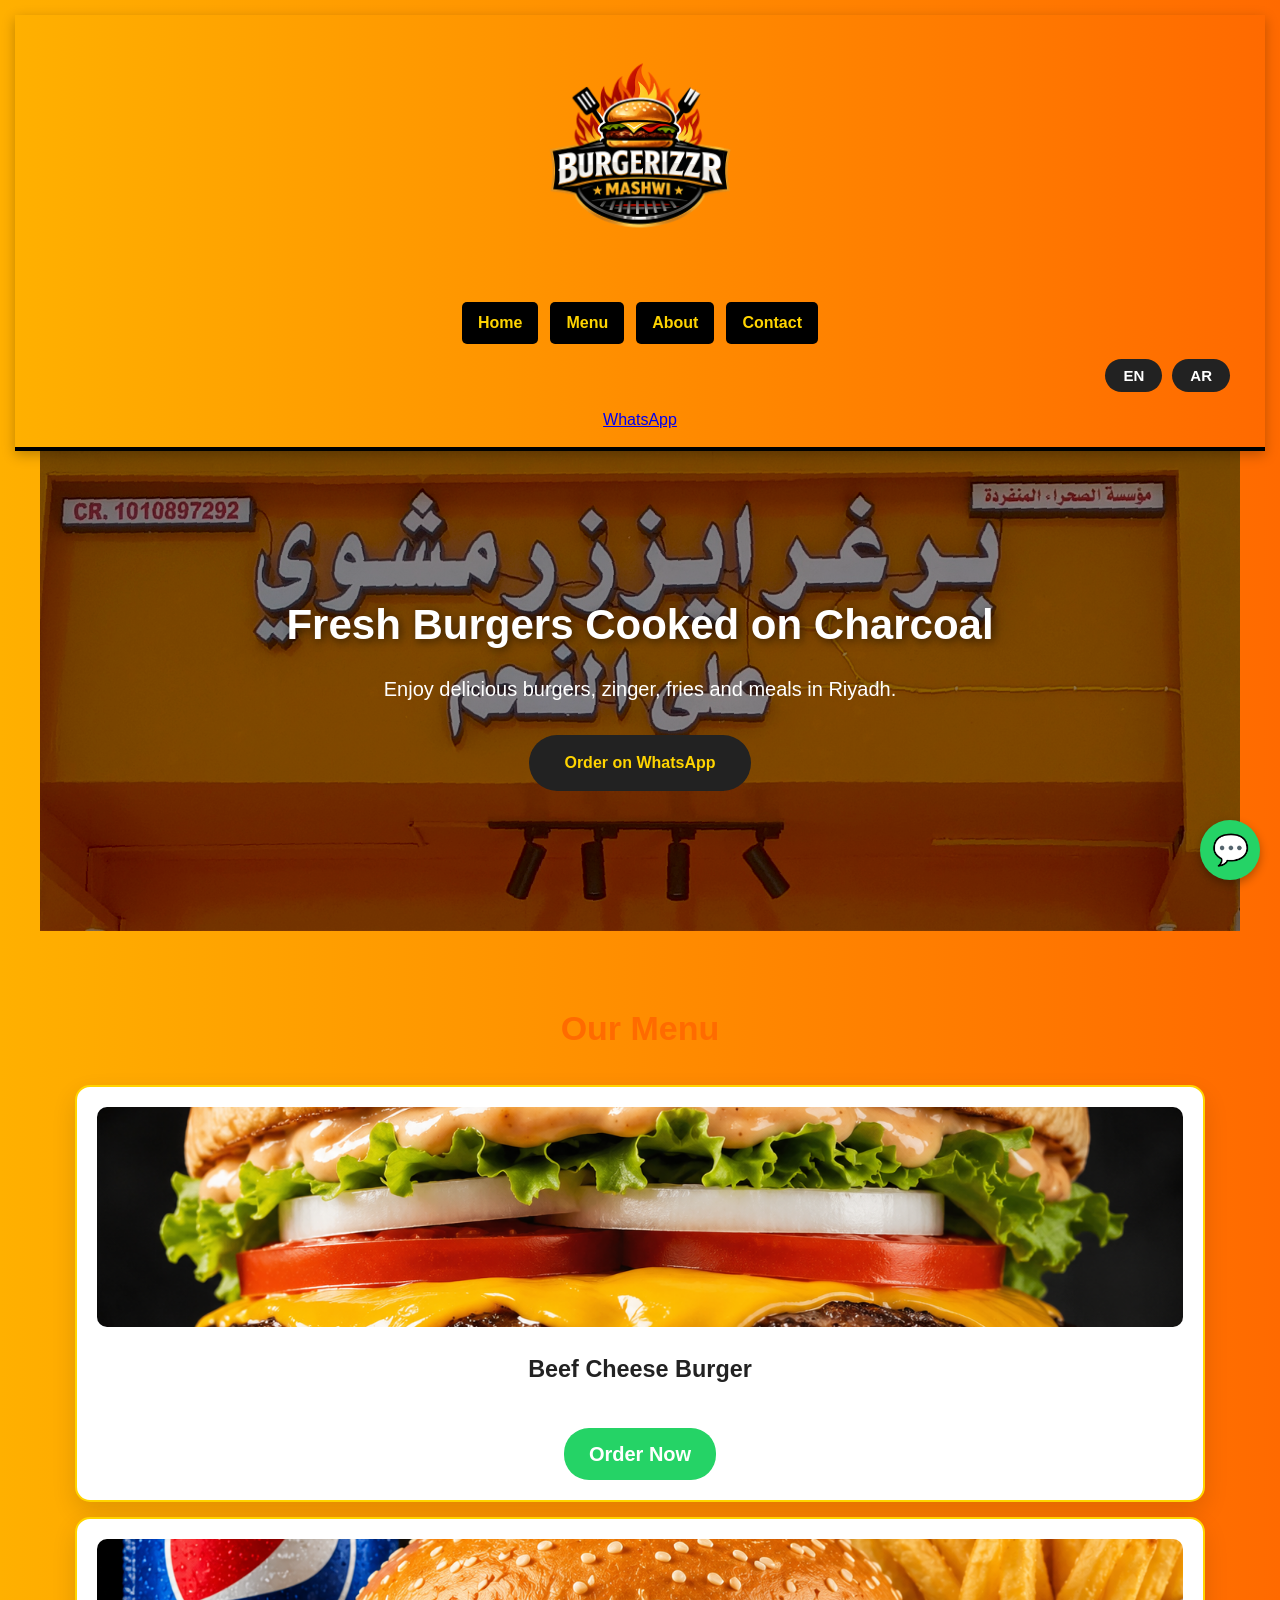
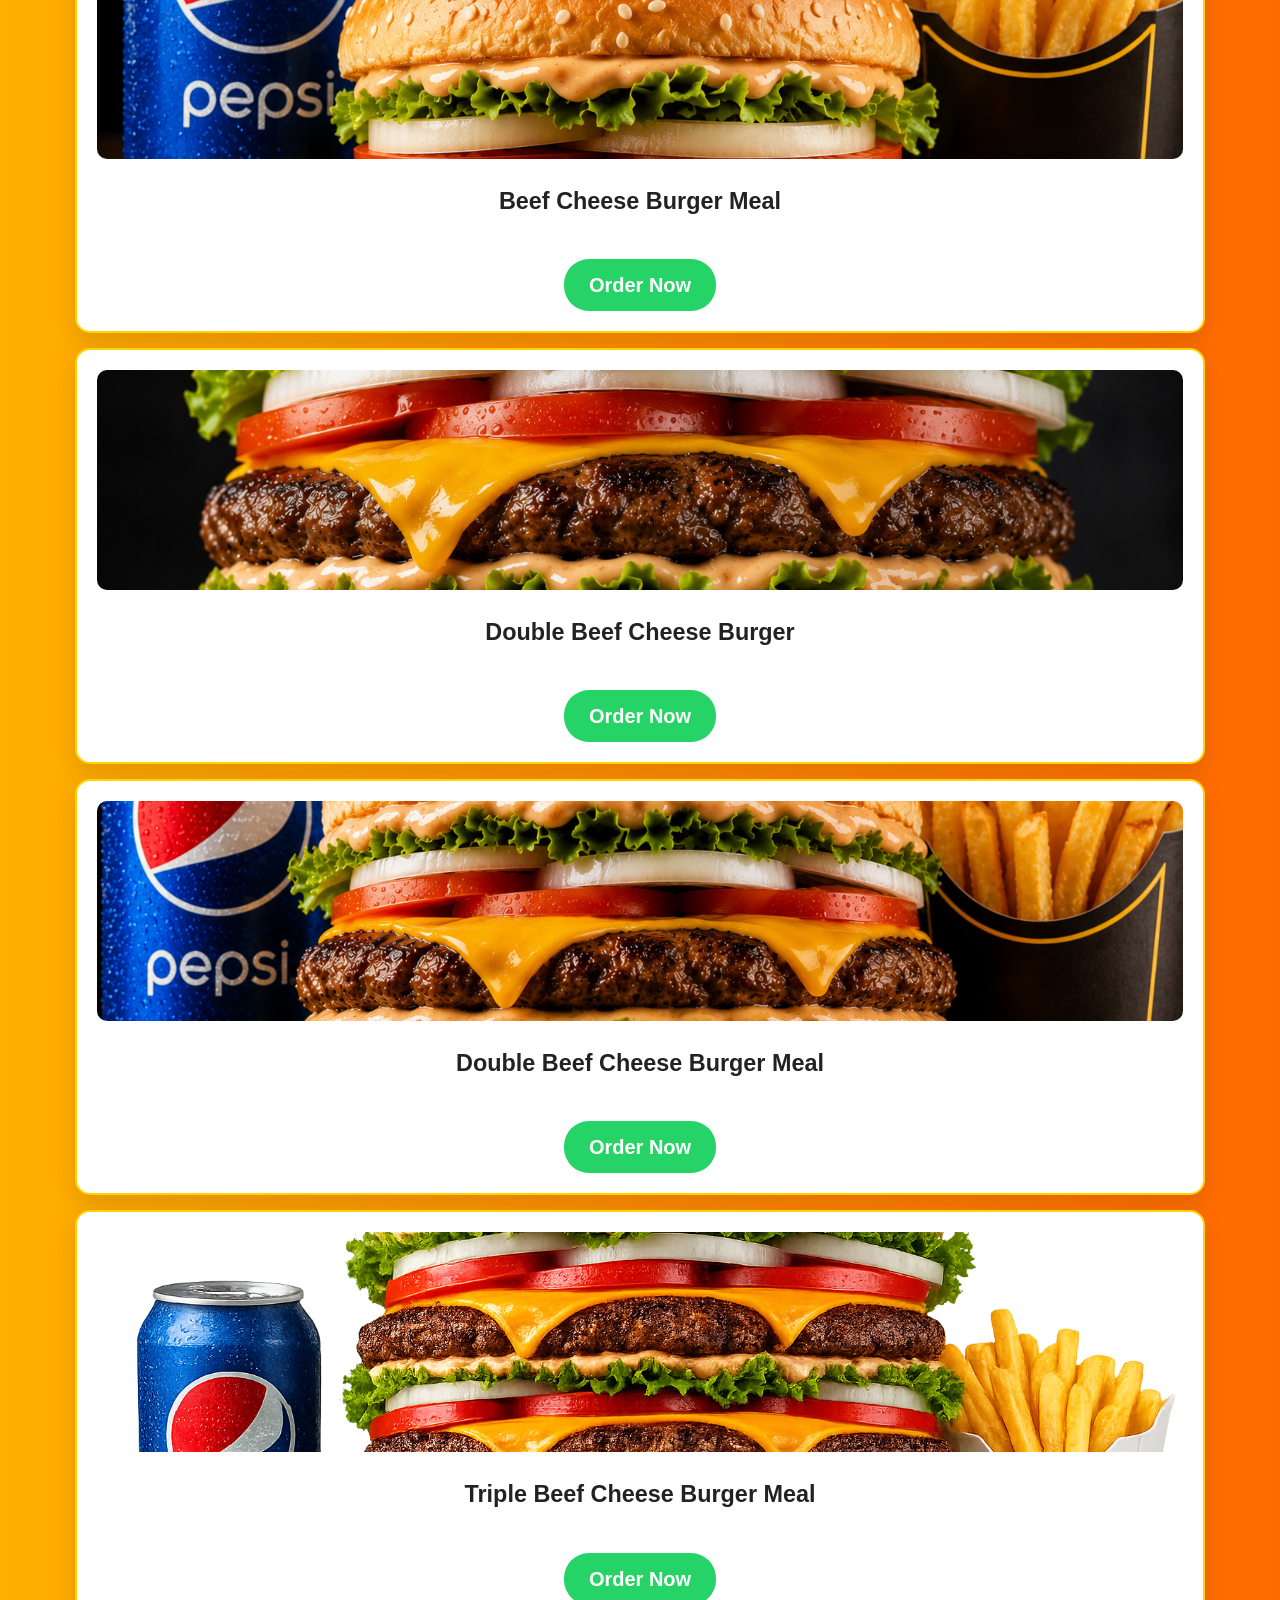
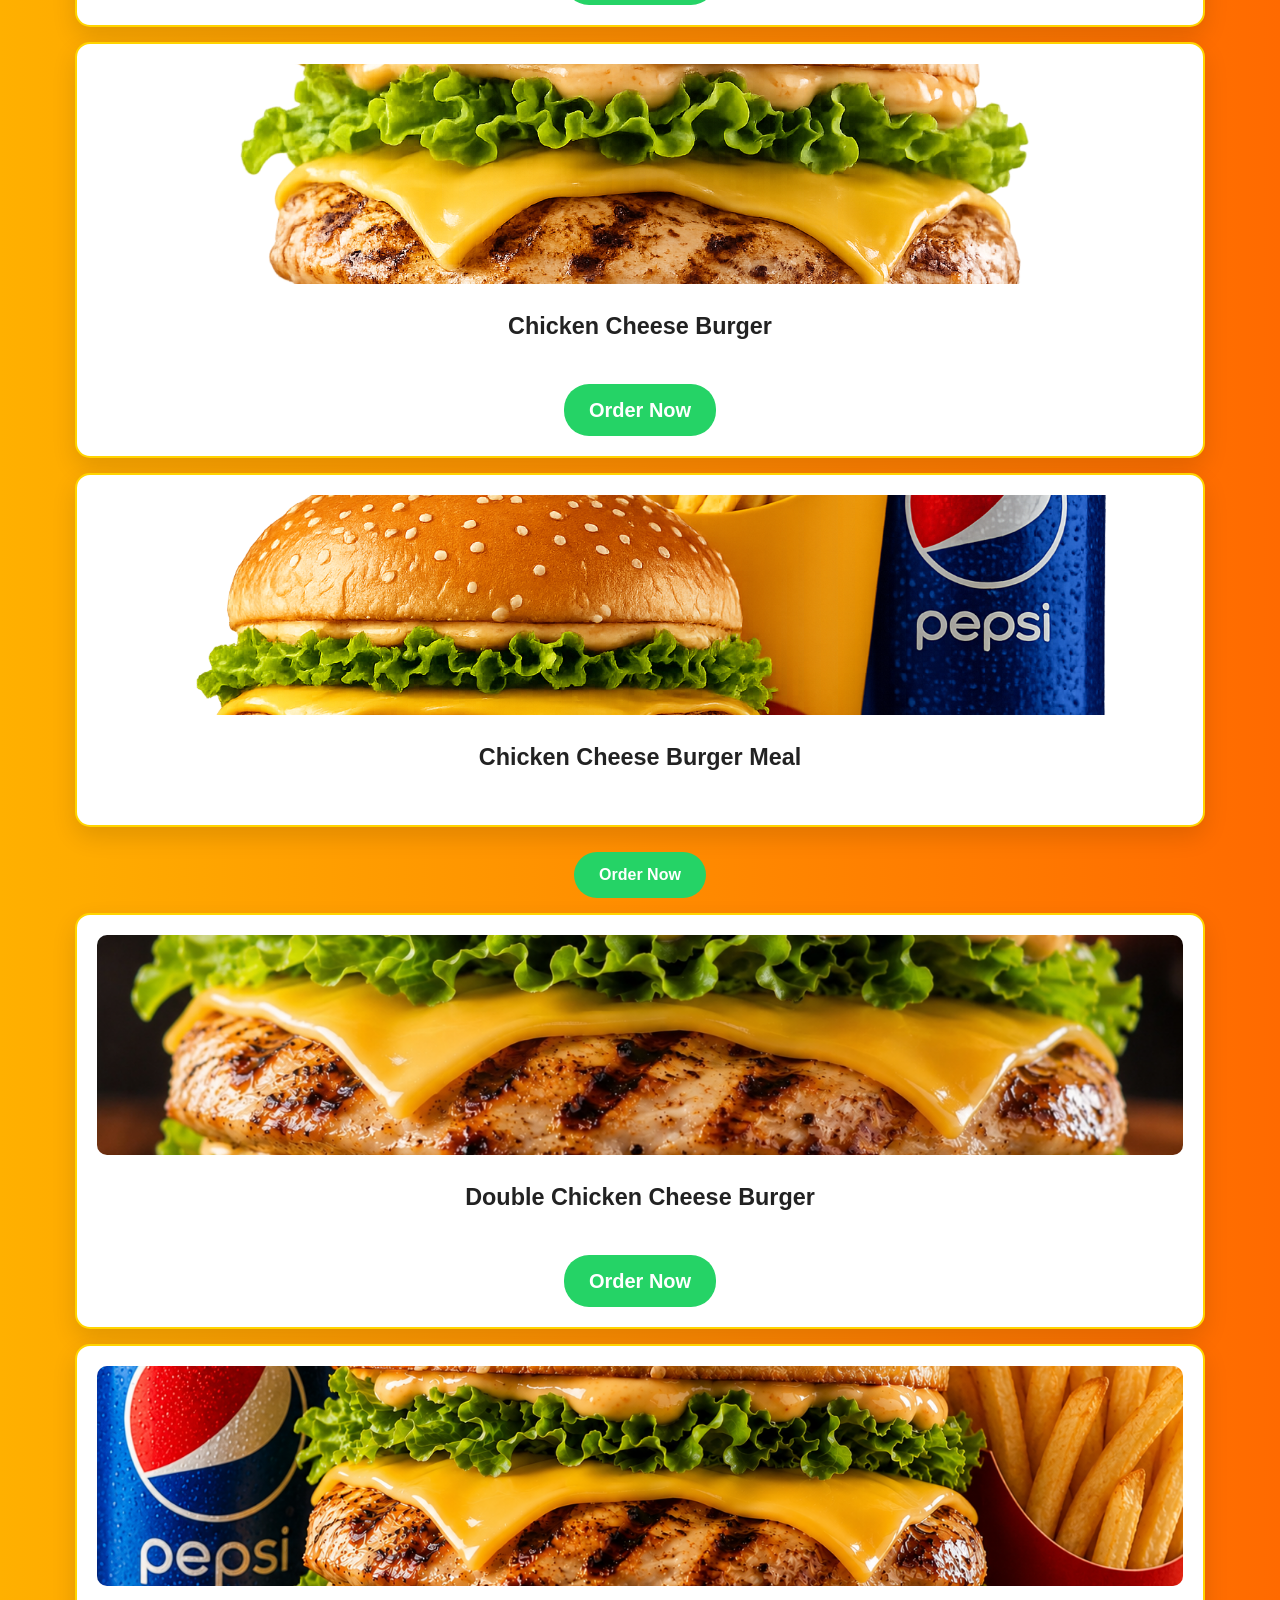
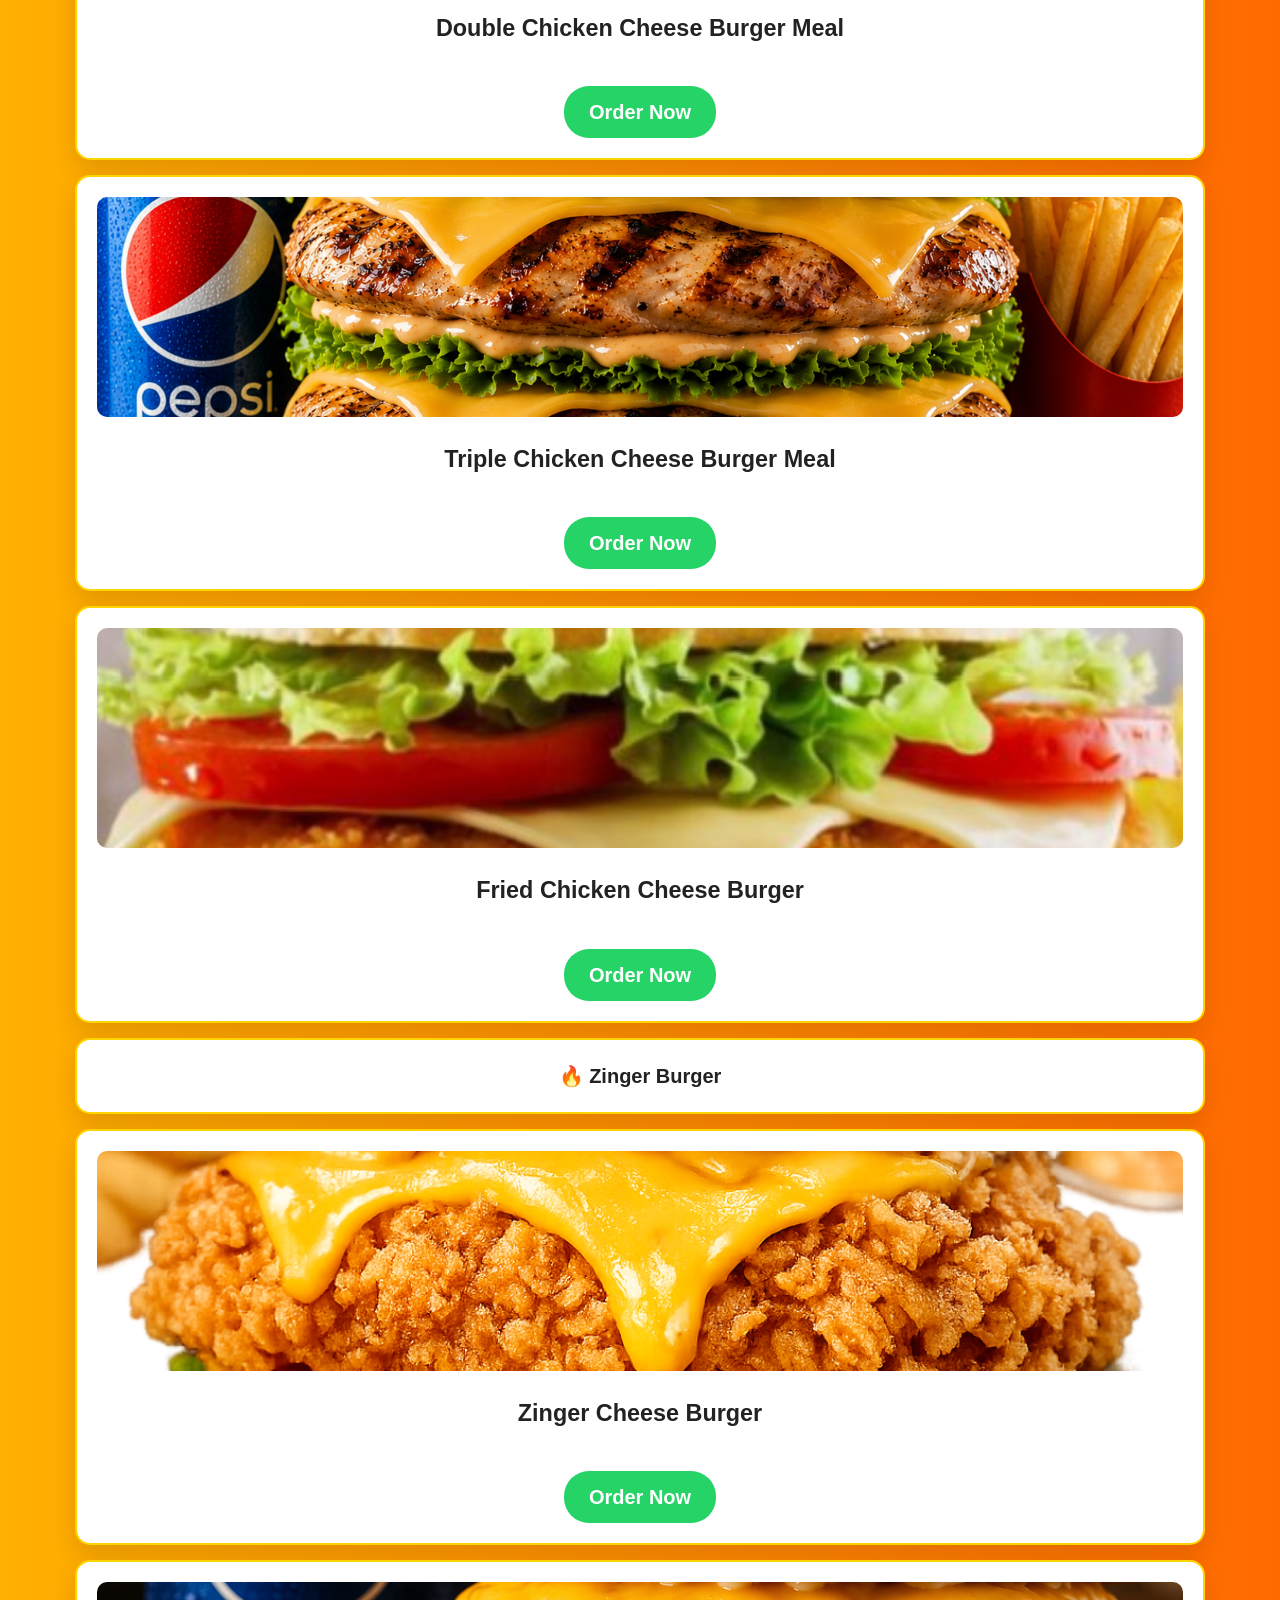
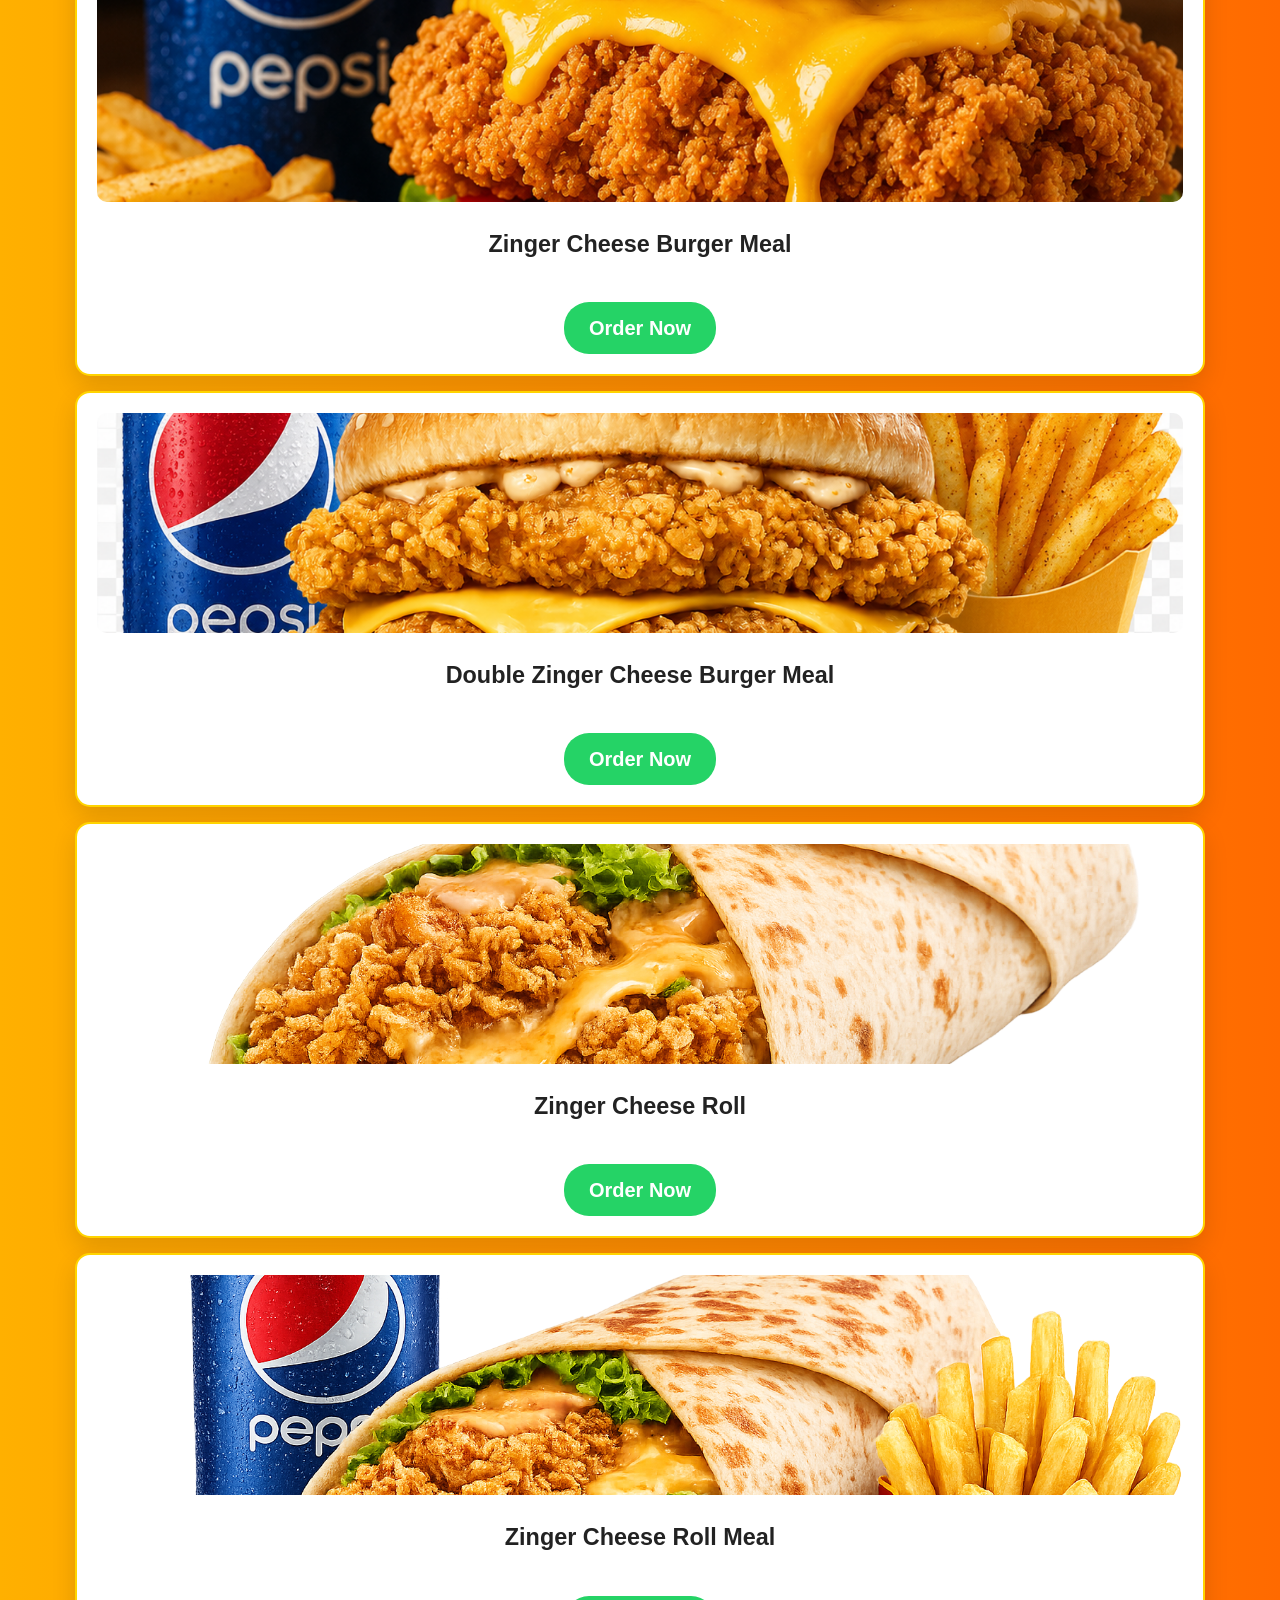
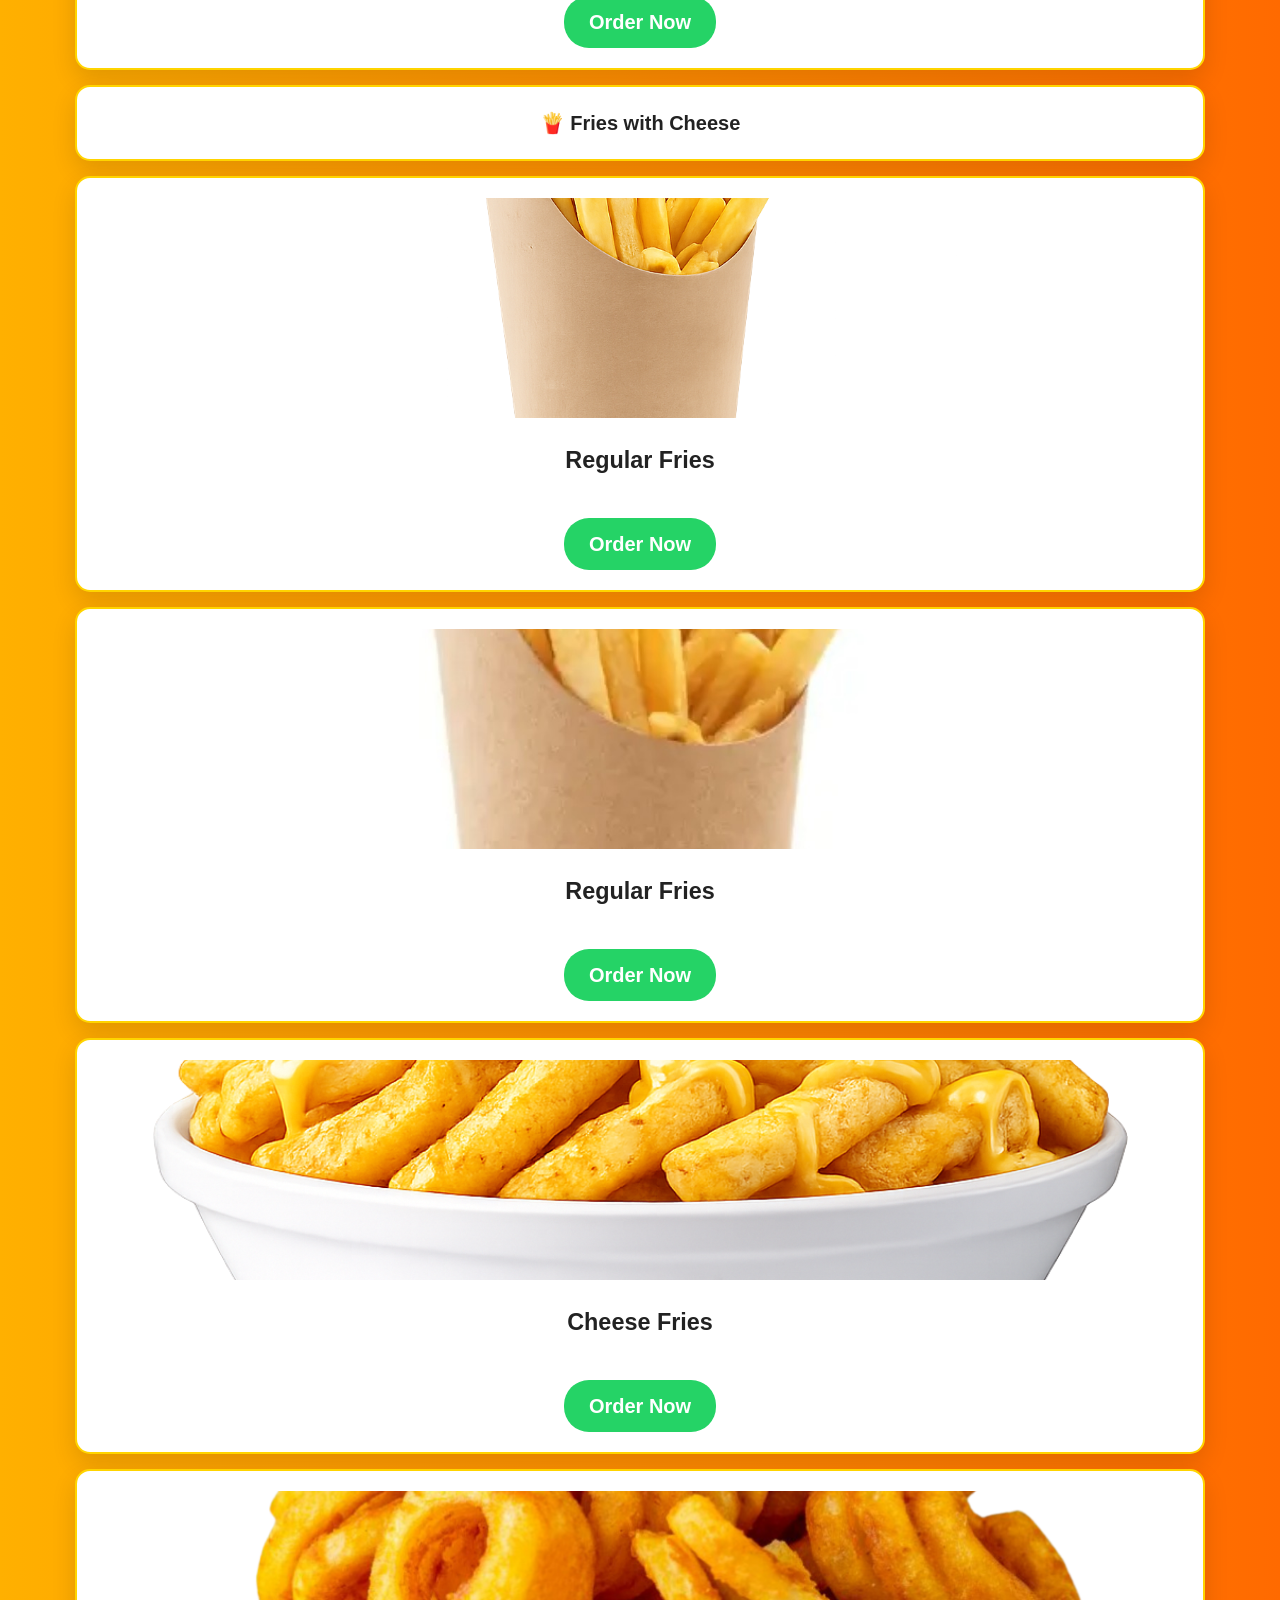
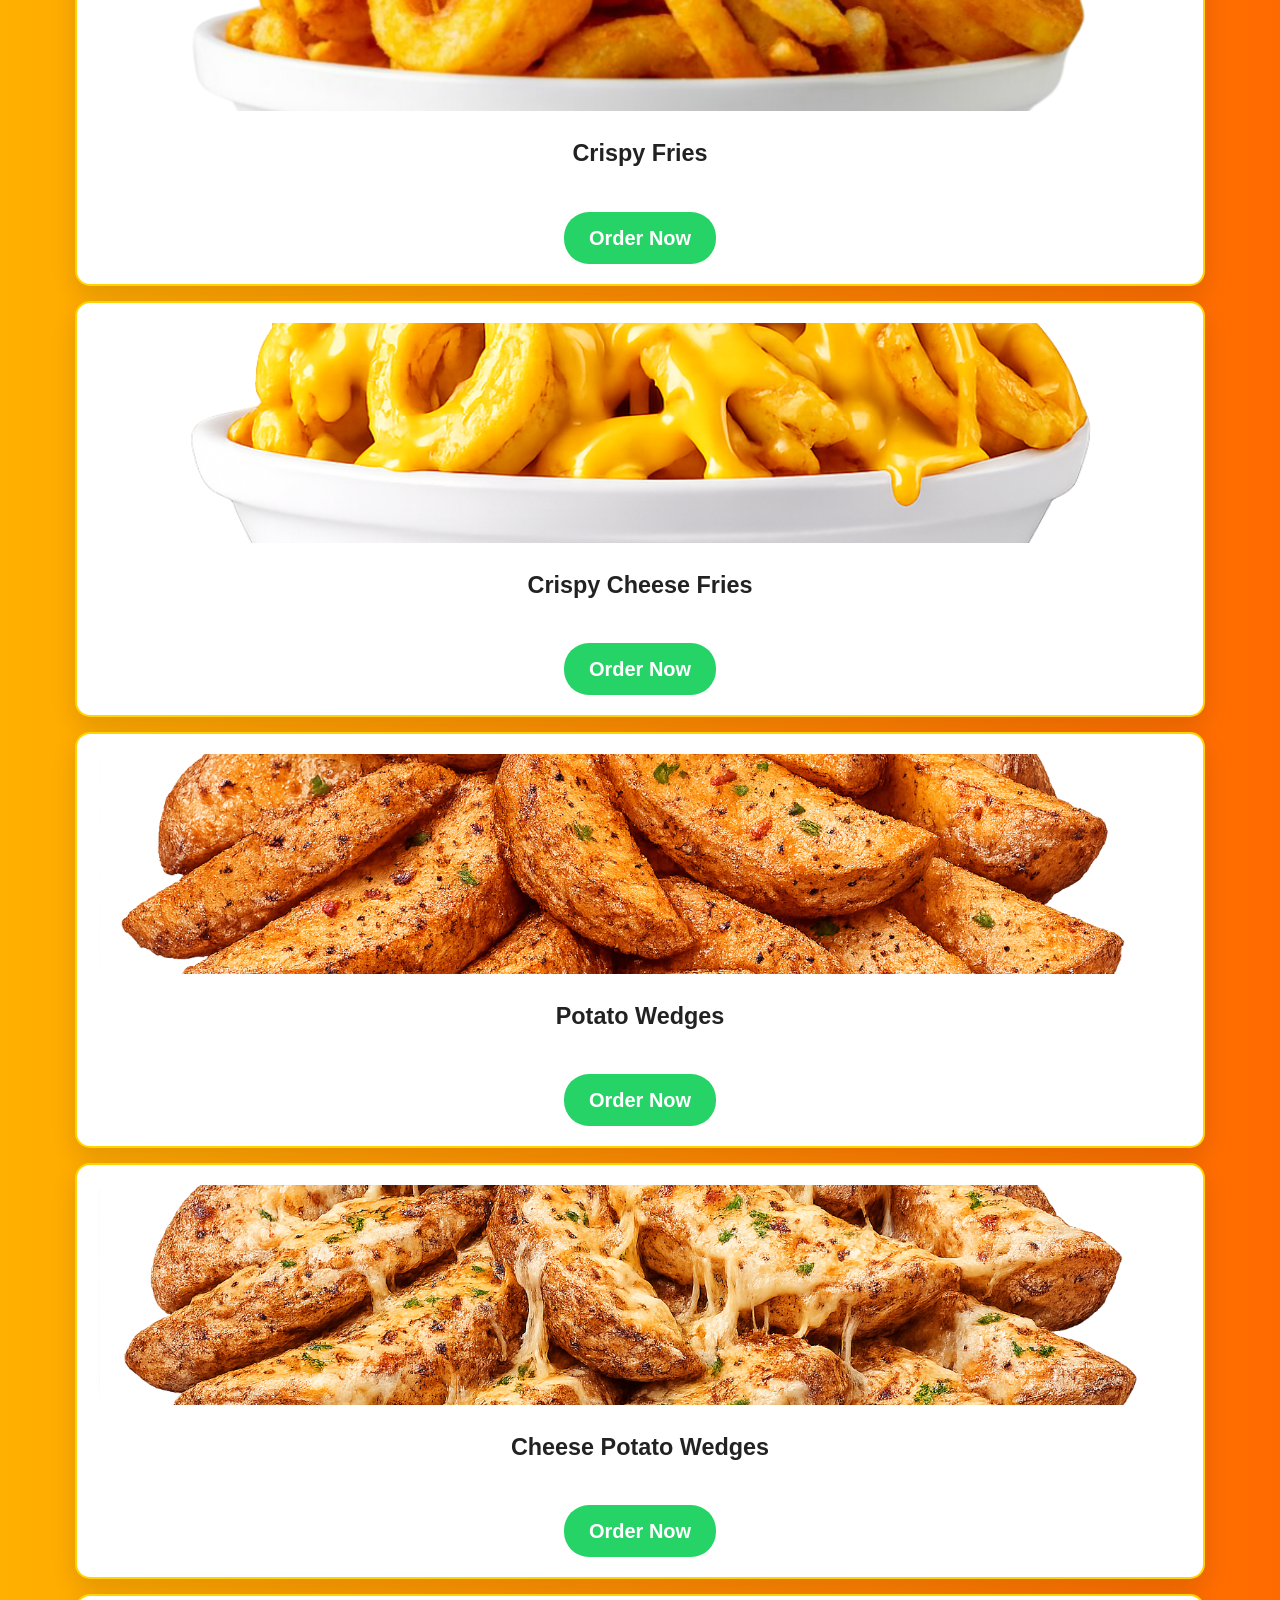
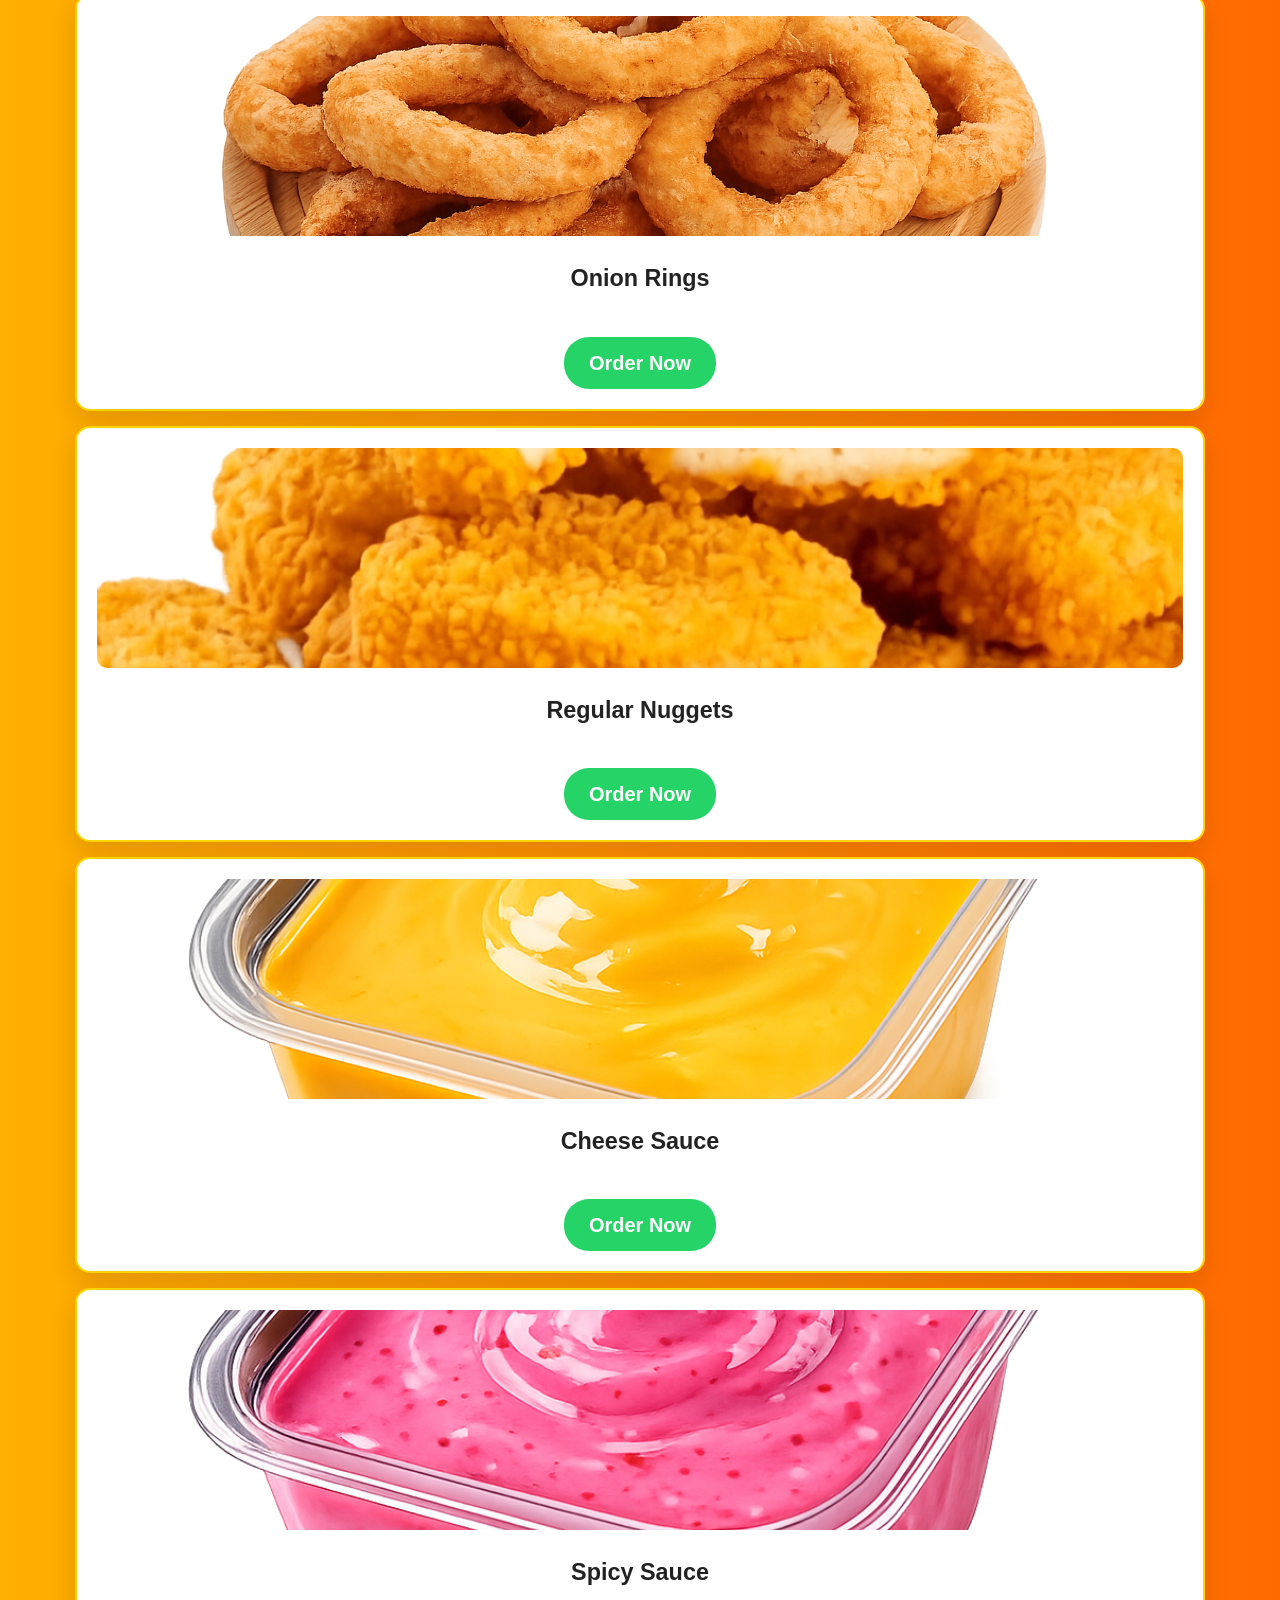
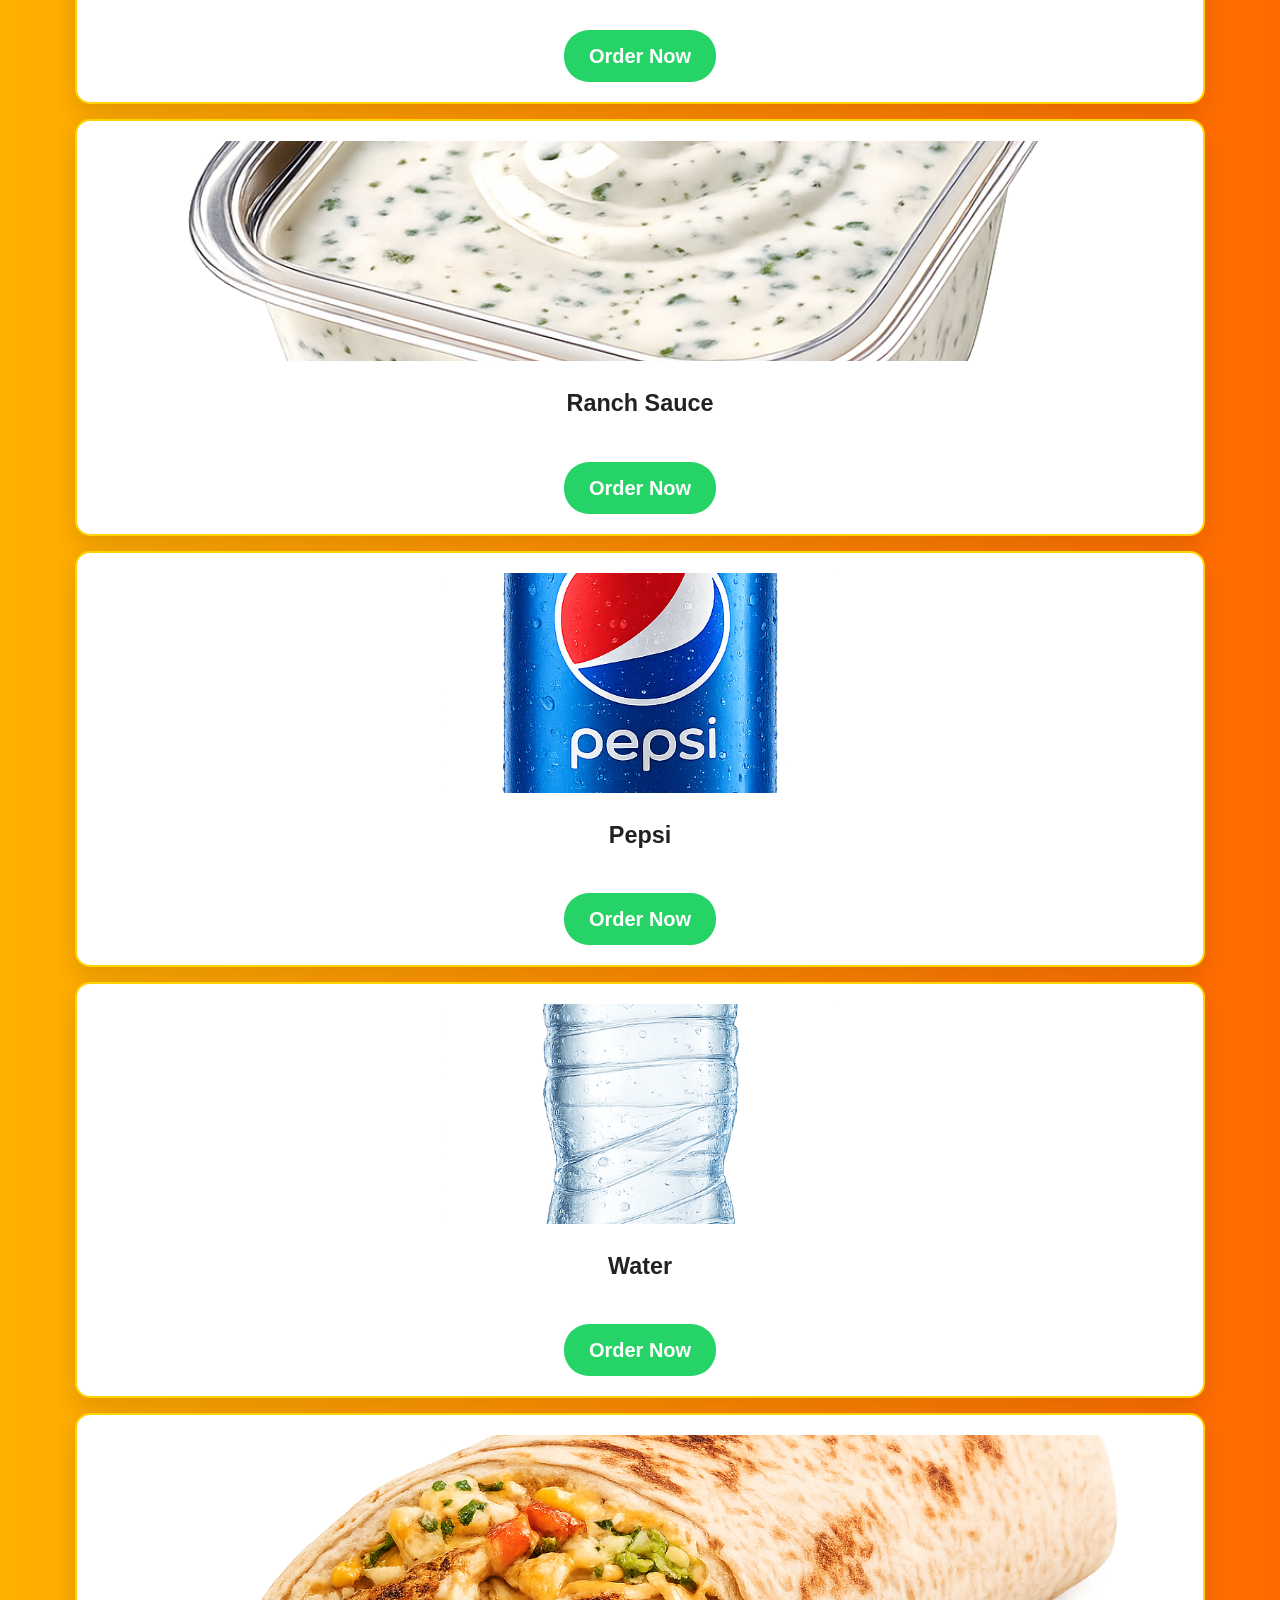
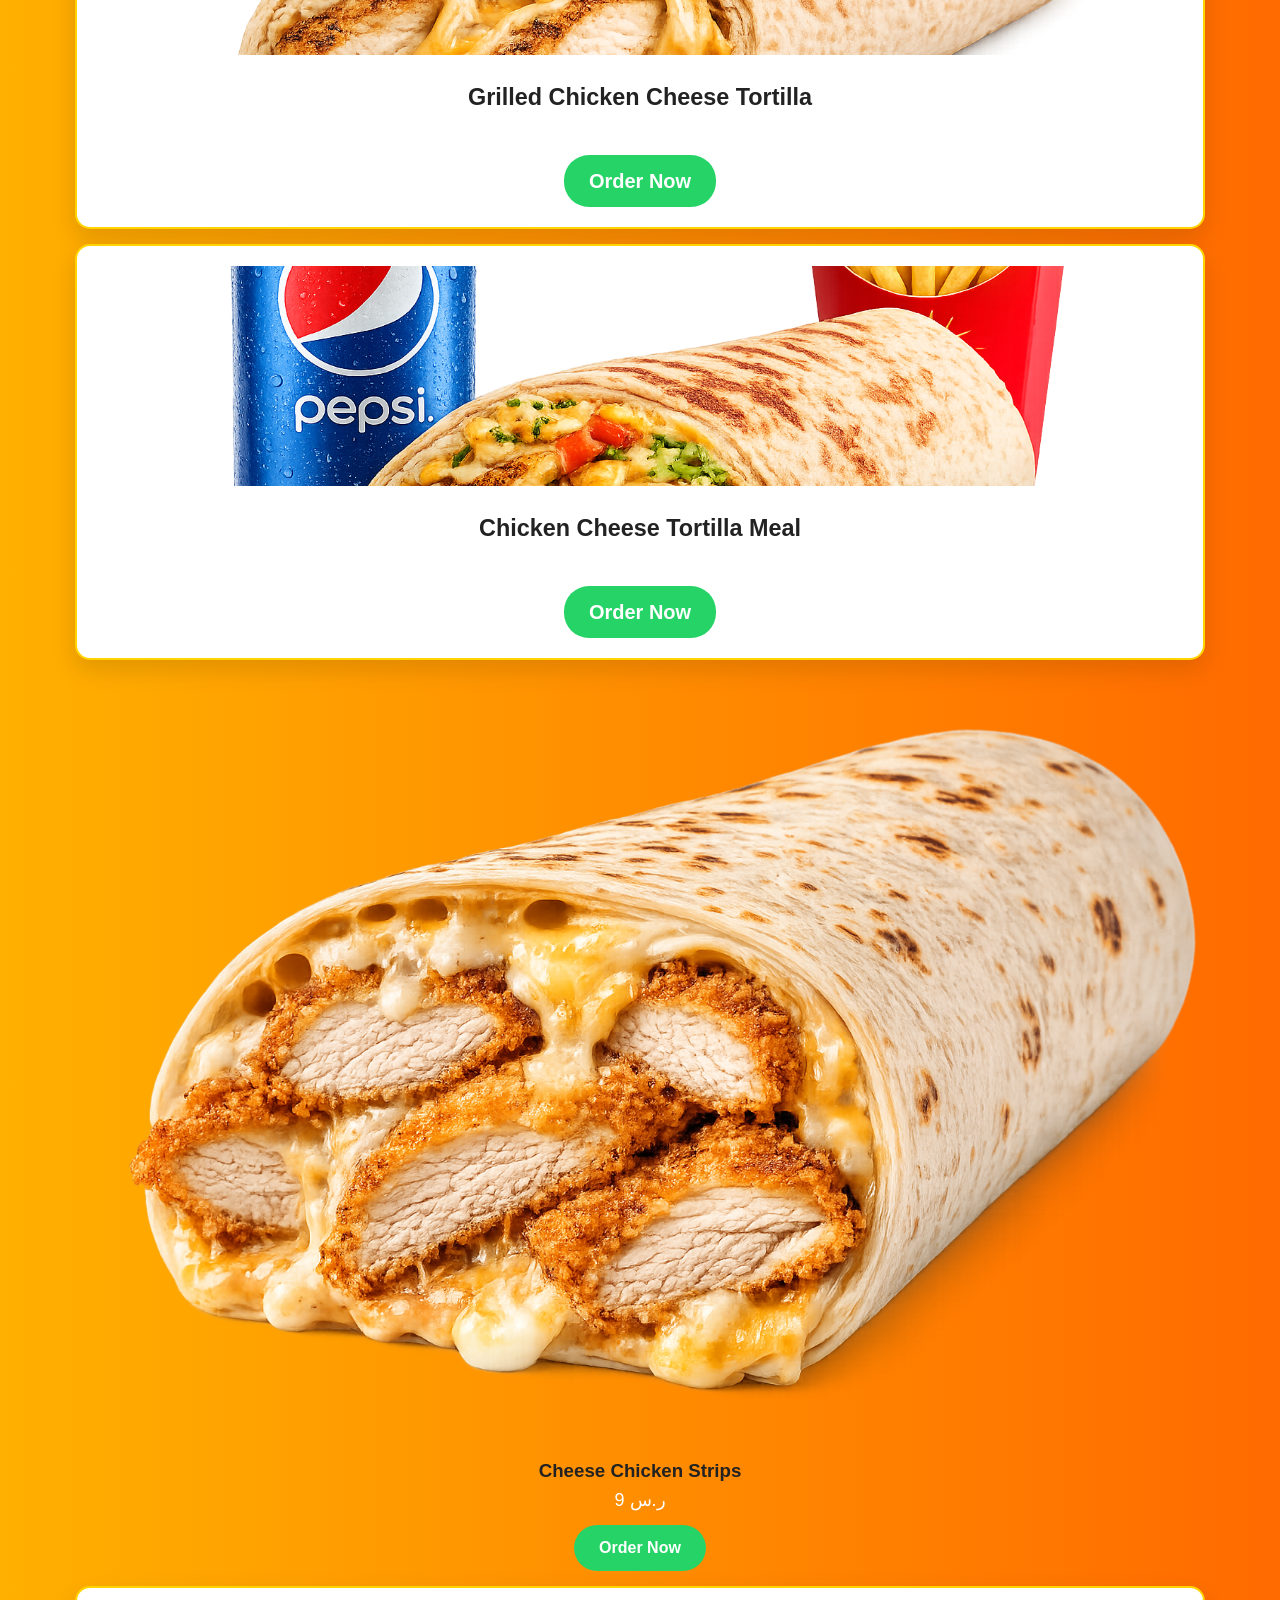
==== index.html @ 292ac010 "Update index.html" ====
<!DOCTYPE html>
<html lang="en">
<head>
<meta charset="UTF-8">
<meta name="viewport" content="width=device-width, initial-scale=1.0">
<title>Burgerizzr Mashwi</title>

<link rel="stylesheet" href="style.css">
</head>

<body>

 <header>
<header>

<div class="header-container">

    <div class="logo">
        <img src="images/logo.png" alt="Burgerizzr Mashwi Logo">
    </div>

    <nav>
        <a href="#home" data-en="Home" data-ar="الرئيسية">Home</a>
        <a href="#menu" data-en="Menu" data-ar="القائمة">Menu</a>
        <a href="#about" data-en="About" data-ar="من نحن">About</a>
        <a href="#contact" data-en="Contact" data-ar="اتصل بنا">Contact</a>
    </nav>

    <div class="header-right">

        <div class="language-switch">
            <button class="lang-btn" data-lang="en">EN</button>
            <button class="lang-btn" data-lang="ar">AR</button>
        </div>

        <a class="whatsapp-btn" href="https://wa.me/966594875938">
            WhatsApp
        </a>

    </div>

</div>

</header>

<section id="home" class="hero">
<h2>Fresh Burgers Cooked on Charcoal</h2>
  <p>Enjoy delicious burgers, zinger, fries and meals in Riyadh.</p>

<a class="btn" href="https://wa.me/966594875938">
Order on WhatsApp
</a>
</section>

<section id="menu">
<h2>Our Menu</h2>
<div class="card">
  <img src="images/beef-cheese-burger.png" alt="Beef Cheese Burger">

  <h3>Beef Cheese Burger</h3>

  <p class="price">10 ر.س</p>

  <a class="order-btn" href="https://wa.me/966594875938?text=I%20want%20to%20order%20Beef%20Cheese%20Burger">
    Order Now
  </a>
</div>
  <div class="card">
  <img src="images/beef-cheese-burger-meal.png" alt="Beef Cheese Burger Meal">

  <h3>Beef Cheese Burger Meal</h3>

  <p class="price">16 ر.س</p>

  <a class="order-btn" href="https://wa.me/966594875938?text=I%20want%20to%20order%20Beef%20Cheese%20Burger%20Meal">
    Order Now
  </a>
  </div>
  <div class="card">
  <img src="images/double-beef-cheese-burger.png" alt="Double Beef Cheese Burger">

  <h3>Double Beef Cheese Burger</h3>

  <p class="price">14 ر.س</p>

  <a class="order-btn" href="https://wa.me/966594875938?text=I%20want%20to%20order%20Double%20Beef%20Cheese%20Burger">
    Order Now
  </a>
  </div>
  <div class="card">
  <img src="images/double-beef-cheese-burger-meal.png" alt="Double Beef Cheese Burger Meal">

  <h3>Double Beef Cheese Burger Meal</h3>

  <p class="price">19 ر.س</p>

  <a class="order-btn" href="https://wa.me/966594875938?text=I%20want%20to%20order%20Double%20Beef%20Cheese%20Burger%20Meal">
    Order Now
  </a>
  </div>
  <div class="card">
  <img src="images/triple-beef-cheese-burger-meal.png" alt="Triple Beef Cheese Burger Meal">

  <h3>Triple Beef Cheese Burger Meal</h3>

  <p class="price">24 ر.س</p>

  <a class="order-btn" href="https://wa.me/966594875938?text=I%20want%20to%20order%20Triple%20Beef%20Cheese%20Burger%20Meal">
    Order Now
  </a>
  </div>
  <div class="card">
  <img src="images/Chicken Cheese Burger.png" alt="Chicken Cheese Burger">

  <h3>Chicken Cheese Burger</h3>

  <p class="price">9 ر.س</p>

  <a class="order-btn" href="https://wa.me/966594875938?text=I%20want%20to%20order%20Chicken%20Cheese%20Burger">
    Order Now
  </a>
  </div>
  <div class="card">
  <img src="images/Chicken Cheese Burger Meal.png" alt="Chicken Cheese Burger Meal">
  <h3>Chicken Cheese Burger Meal</h3>
  <p class="price">15 ر.س</p>
  </div>
  <a class="order-btn" href="https://wa.me/966594875938?text=I%20want%20to%20order">
  Order Now
  </a>
  <div class="card">
  <img src="images/double-chicken-cheese-burger.png" alt="Double Chicken Cheese Burger">

  <h3>Double Chicken Cheese Burger</h3>

  <p class="price">13 ر.س</p>

  <a class="order-btn" href="https://wa.me/966594875938?text=I%20want%20to%20order%20Double%20Chicken%20Cheese%20Burger">
    Order Now
  </a>
  </div>
  <div class="card">
  <img src="images/double-chicken-cheese-burger-meal.png" alt="Double Chicken Cheese Burger Meal">

  <h3>Double Chicken Cheese Burger Meal</h3>

  <p class="price">18 ر.س</p>

  <a class="order-btn" href="https://wa.me/966594875938?text=I%20want%20to%20order%20Double%20Chicken%20Cheese%20Burger%20Meal">
    Order Now
  </a>
  </div>
  <div class="card">
  <img src="images/triple-chicken-cheese-burger-meal.png" alt="Triple Chicken Cheese Burger Meal">

  <h3>Triple Chicken Cheese Burger Meal</h3>

  <p class="price">24 ر.س</p>

  <a class="order-btn" href="https://wa.me/966594875938?text=I%20want%20to%20order%20Triple%20Chicken%20Cheese%20Burger%20Meal">
    Order Now
  </a>
  </div>
  <div class="card">
  <img src="images/fried-chicken-cheese-burger.jpg" alt="Fried Chicken Cheese Burger">

  <h3>Fried Chicken Cheese Burger</h3>

  <p class="price">8 ر.س</p>

  <a class="order-btn" href="https://wa.me/966594875938?text=I%20want%20to%20order%20Fried%20Chicken%20Cheese%20Burger">
    Order Now
  </a>
  </div>
<div class="card">🔥 Zinger Burger</div>
  <div class="card">
  <img src="images/zinger-cheese-burger.png" alt="Zinger Cheese Burger">

  <h3>Zinger Cheese Burger</h3>

  <p class="price">10 ر.س</p>

  <a class="order-btn" href="https://wa.me/966594875938?text=I%20want%20to%20order%20Zinger%20Cheese%20Burger">
    Order Now
  </a>
  </div>
  <div class="card">
  <img src="images/zinger-cheese-burger-meal.png" alt="Zinger Cheese Burger Meal">

  <h3>Zinger Cheese Burger Meal</h3>

  <p class="price">16 ر.س</p>

  <a class="order-btn" href="https://wa.me/966594875938?text=I%20want%20to%20order%20Zinger%20Cheese%20Burger%20Meal">
    Order Now
  </a>
  </div>
  <div class="card">
  <img src="images/double-zinger-cheese-burger-meal.png" alt="Double Zinger Cheese Burger Meal">

  <h3>Double Zinger Cheese Burger Meal</h3>

  <p class="price">20 ر.س</p>

  <a class="order-btn" href="https://wa.me/966594875938?text=I%20want%20to%20order%20Double%20Zinger%20Cheese%20Burger%20Meal">
    Order Now
  </a>
  </div>
  <div class="card">
  <img src="images/zinger-cheese-roll.png" alt="Zinger Cheese Roll">

  <h3>Zinger Cheese Roll</h3>

  <p class="price">11 ر.س</p>

  <a class="order-btn" href="https://wa.me/966594875938?text=I%20want%20to%20order%20Zinger%20Cheese%20Roll">
    Order Now
  </a>
  </div>
  <div class="card">
  <img src="images/zinger-cheese-roll-meal.png" alt="Zinger Cheese Roll Meal">

  <h3>Zinger Cheese Roll Meal</h3>

  <p class="price">17 ر.س</p>

  <a class="order-btn" href="https://wa.me/966594875938?text=I%20want%20to%20order%20Zinger%20Cheese%20Roll%20Meal">
    Order Now
  </a>
  </div>
<div class="card">🍟 Fries with Cheese</div>
  <div class="card">
  <img src="images/regular-fries.png" alt="Regular Fries">

  <h3>Regular Fries</h3>

  <p class="price">4 ر.س</p>

  <a class="order-btn" href="https://wa.me/966594875938?text=I%20want%20to%20order%20Regular%20Fries">
    Order Now
  </a>
  </div>
  <div class="card">
  <img src="images/regular-fries.webp" alt="Regular Fries">

  <h3>Regular Fries</h3>

  <p class="price">7 ر.س</p>

  <a class="order-btn" href="https://wa.me/966594875938?text=I%20want%20to%20order%20Regular%20Fries">
    Order Now
  </a>
  </div>
  <div class="card">
  <img src="images/cheese-fries.png" alt="Cheese Fries">

  <h3>Cheese Fries</h3>

  <p class="price">9 ر.س</p>

  <a class="order-btn" href="https://wa.me/966594875938?text=I%20want%20to%20order%20Cheese%20Fries">
    Order Now
  </a>
  </div>
  <div class="card">
  <img src="images/crispy-fries.png" alt="Crispy Fries">

  <h3>Crispy Fries</h3>

  <p class="price">7 ر.س</p>

  <a class="order-btn" href="https://wa.me/966594875938?text=I%20want%20to%20order%20Crispy%20Fries">
    Order Now
  </a>
  </div>
  <div class="card">
  <img src="images/crispy-cheese-fries.png" alt="Crispy Cheese Fries">

  <h3>Crispy Cheese Fries</h3>

  <p class="price">10 ر.س</p>

  <a class="order-btn" href="https://wa.me/966594875938?text=I%20want%20to%20order%20Crispy%20Cheese%20Fries">
    Order Now
  </a>
  </div>
  <div class="card">
  <img src="images/potato-wedges.png" alt="Potato Wedges">

  <h3>Potato Wedges</h3>

  <p class="price">7 ر.س</p>

  <a class="order-btn" href="https://wa.me/966594875938?text=I%20want%20to%20order%20Potato%20Wedges">
    Order Now
  </a>
  </div>
  <div class="card">
  <img src="images/cheese-potato-wedges.png" alt="Cheese Potato Wedges">

  <h3>Cheese Potato Wedges</h3>

  <p class="price">10 ر.س</p>

  <a class="order-btn" href="https://wa.me/966594875938?text=I%20want%20to%20order%20Cheese%20Potato%20Wedges">
    Order Now
  </a>
  </div>
  <div class="card">
  <img src="images/onion-rings.png" alt="Onion Rings">

  <h3>Onion Rings</h3>

  <p class="price">6 ر.س</p>

  <a class="order-btn" href="https://wa.me/966594875938?text=I%20want%20to%20order%20Onion%20Rings">
    Order Now
  </a>
  </div>
  <div class="card">
  <img src="images/Regular Nuggets.png" alt="Regular Nuggets">

  <h3>Regular Nuggets</h3>

  <p class="price">7 ر.س</p>

  <a class="order-btn" href="https://wa.me/966594875938?text=I%20want%20to%20order%20Regular%20Nuggets">
    Order Now
  </a>
  </div>
  <div class="card">
  <img src="images/cheese-sauce.png" alt="Cheese Sauce">

  <h3>Cheese Sauce</h3>

  <p class="price">2 ر.س</p>

  <a class="order-btn" href="https://wa.me/966594875938?text=I%20want%20to%20order%20Cheese%20Sauce">
    Order Now
  </a>
  </div>
  <div class="card">
  <img src="images/spicy-sauce.png" alt="Spicy Sauce">

  <h3>Spicy Sauce</h3>

  <p class="price">2 ر.س</p>

  <a class="order-btn" href="https://wa.me/966594875938?text=I%20want%20to%20order%20Spicy%20Sauce">
    Order Now
  </a>
  </div>
  <div class="card">
  <img src="images/ranch-sauce.png" alt="Ranch Sauce">

  <h3>Ranch Sauce</h3>

  <p class="price">2 ر.س</p>

  <a class="order-btn" href="https://wa.me/966594875938?text=I%20want%20to%20order%20Ranch%20Sauce">
    Order Now
  </a>
  </div>
  <div class="card">
  <img src="images/pepsi.png" alt="Pepsi">

  <h3>Pepsi</h3>

  <p class="price">2.5 ر.س</p>

  <a class="order-btn" href="https://wa.me/966594875938?text=I%20want%20to%20order%20Pepsi">
    Order Now
  </a>
  </div>
  <div class="card">
  <img src="images/water.png" alt="Water">

  <h3>Water</h3>

  <p class="price">0.50 ر.س</p>

  <a class="order-btn" href="https://wa.me/966594875938?text=I%20want%20to%20order%20Water">
    Order Now
  </a>
  </div>
  <div class="card">
  <img src="images/grilled-chicken-cheese-tortilla.png" alt="Grilled Chicken Cheese Tortilla">

  <h3>Grilled Chicken Cheese Tortilla</h3>

  <p class="price">11 ر.س</p>

  <a class="order-btn" href="https://wa.me/966594875938?text=I%20want%20to%20order%20Grilled%20Chicken%20Cheese%20Tortilla">
    Order Now
  </a>
  </div>
  <div class="card">
  <img src="images/chicken-cheese-tortilla-meal.png" alt="Chicken Cheese Tortilla Meal">

  <h3>Chicken Cheese Tortilla Meal</h3>

  <p class="price">17 ر.س</p>

  <a class="order-btn" href="https://wa.me/966594875938?text=I%20want%20to%20order%20Chicken%20Cheese%20Tortilla%20Meal">
    Order Now
  </a>
  </div>
    <img src="images/Cheese Chicken Strips.png" alt="Cheese Chicken Strips">
  <h3>Cheese Chicken Strips</h3>
  <p class="price">9 ر.س</p>
</div>
  <a class="order-btn" href="https://wa.me/966594875938?text=I%20want%20to%20order">
  Order Now
  </a>
<div class="card">
  <img src="images/Cheese Shrimp.png" alt="Cheese Shrimp">
  <h3>Cheese Shrimp</h3>
  <p class="price">11 ر.س</p>
</div>
  <a class="order-btn" href="https://wa.me/966594875938?text=I%20want%20to%20order">
  Order Now
  </a>
  
<div class="card">
  <img src="images/kids-meal.png" alt="Kids Meal">

  <h3>Kids Meal</h3>

  <p class="price">13 ر.س</p>

  <a class="btn" href="https://wa.me/966594875938?text=I%20want%20to%20order%20Kids%20Meal">
    Order Now
  </a>
</div>

</section>

<section id="about">
<h2>About Us</h2>

<p>
Burgerizzr Mashwi serves fresh charcoal grilled burgers
with premium quality ingredients.
</p>

</section>

<section id="contact">

<h2>Contact</h2>

<p>📍 Aisha bint Abi Bakr Rd, Al Uraija Al Wusta, Riyadh</p>

<p>📞 0594875938</p>

</section>

<footer>

© 2026 Burgerizzr Mashwi

</footer>

<script src="script.js"></script>

</body>
</html>
<a href="https://wa.me/966594875938" class="whatsapp-float" target="_blank">
💬
</a>
---- style.css ----
*{
margin:0;
padding:0;
box-sizing:border-box;
font-family:Arial,sans-serif;
scroll-behavior:smooth;
}

body{
background:#FFF8E8;
color:#222;
line-height:1.6;
}

header{
background:linear-gradient(90deg,#FFB000,#FF6A00);
padding:15px;
text-align:center;
position:sticky;
top:0;
z-index:1000;
box-shadow:0 4px 12px rgba(0,0,0,.25);
border-bottom:4px solid #000;
}

header h1{
color:#fff;
font-size:38px;
font-weight:900;
margin:5px 0;
}

header p{
color:#fff;
font-size:18px;
}

nav{
margin-top:12px;
display:flex;
justify-content:center;
gap:12px;
flex-wrap:wrap;
}

nav a{
background:#000;
color:#FFD400;
text-decoration:none;
font-weight:bold;
padding:8px 16px;
border-radius:5px;
transition:.3s;
}

nav a:hover{
background:#fff;
color:#000;
}
.hero{
padding:140px 20px;
text-align:center;
background:
linear-gradient(rgba(0,0,0,.45),rgba(0,0,0,.45)),
url("images/Shap%20Front.jpg");
background-size:cover;
background-position:center;
background-repeat:no-repeat;
}

.hero h2{
font-size:48px;
color:#fff;
text-shadow:2px 2px 10px rgba(0,0,0,.6);
}

.hero p{
color:#fff;
font-size:20px;
}

.hero h2{
font-size:42px;
margin-bottom:15px;
color:#fff;
}

.hero p{
font-size:20px;
max-width:700px;
margin:auto;
color:#fff;
}

.btn{
display:inline-block;
margin-top:30px;
padding:15px 35px;
background:#222;
color:#FFD400;
text-decoration:none;
font-weight:bold;
border-radius:50px;
transition:.3s;
}

.btn:hover{
background:#000;
color:#fff;
}

section{
padding:70px 20px;
max-width:1200px;
margin:auto;
}

section h2{
text-align:center;
color:#FF6B00;
margin-bottom:30px;
font-size:34px;
}

.card{
background:#fff;
padding:20px;
margin:15px;
border-radius:15px;
box-shadow:0 10px 25px rgba(0,0,0,.12);
border:2px solid #FFD400;
font-size:20px;
font-weight:bold;
transition:.3s;
}

.card:hover{
transform:translateY(-8px);
}

footer{
background:#222;
color:#fff;
text-align:center;
padding:25px;
margin-top:40px;
}

@media(max-width:768px){

header h1{
font-size:30px;
}

.hero h2{
font-size:30px;
}

.hero p{
font-size:17px;
}

nav a{
display:block;
margin:10px 0;
}

.card{
margin:10px 0;
}

}
.whatsapp-float{
position:fixed;
bottom:20px;
right:20px;
background:#25D366;
color:white;
width:60px;
height:60px;
border-radius:50%;
display:flex;
align-items:center;
justify-content:center;
font-size:30px;
text-decoration:none;
box-shadow:0 4px 10px rgba(0,0,0,.3);
z-index:9999;
}

.whatsapp-float:hover{
background:#1ebc57;
}
.card img{
width:100%;
height:220px;
object-fit:cover;
border-radius:10px;
margin-bottom:15px;
}
.order-btn{
display:inline-block;
margin-top:10px;
padding:10px 25px;
background:#25D366;
color:white;
text-decoration:none;
border-radius:25px;
font-weight:bold;
}

.order-btn:hover{
background:#1ebc57;
}
.language-switch{
display:flex;
justify-content:flex-end;
gap:10px;
margin:15px 20px;
}

.lang-btn{
padding:8px 18px;
border:none;
border-radius:20px;
background:#222;
color:#fff;
font-size:15px;
font-weight:bold;
cursor:pointer;
transition:0.3s;
}

.lang-btn:hover{
background:#ff9800;
}

.lang-btn.active{
background:#25D366;
}
.logo{
    width:100%;
    display:flex;
    justify-content:center;
    align-items:center;
    margin:10px 0;
}

.logo img{
    width:250px;
    height:auto;
}
img {
    max-width: 100%;
    height: auto;
}
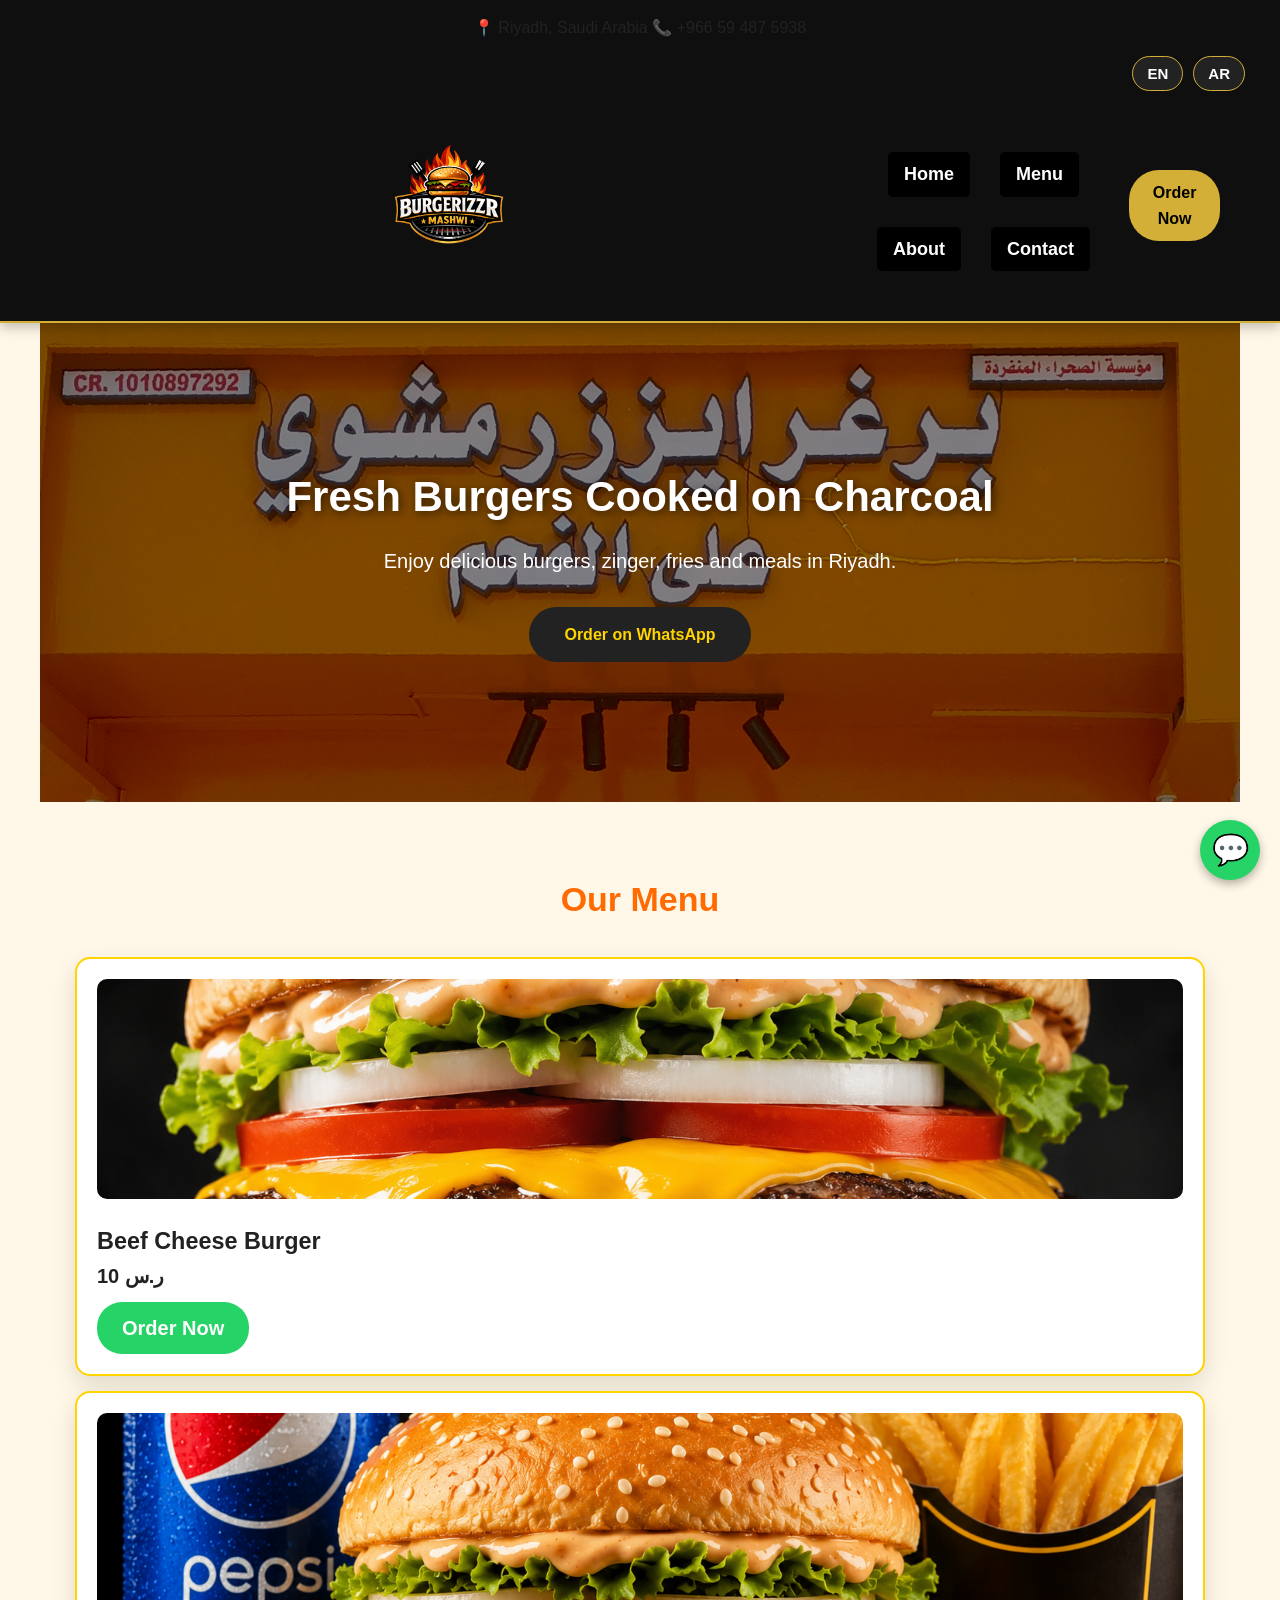
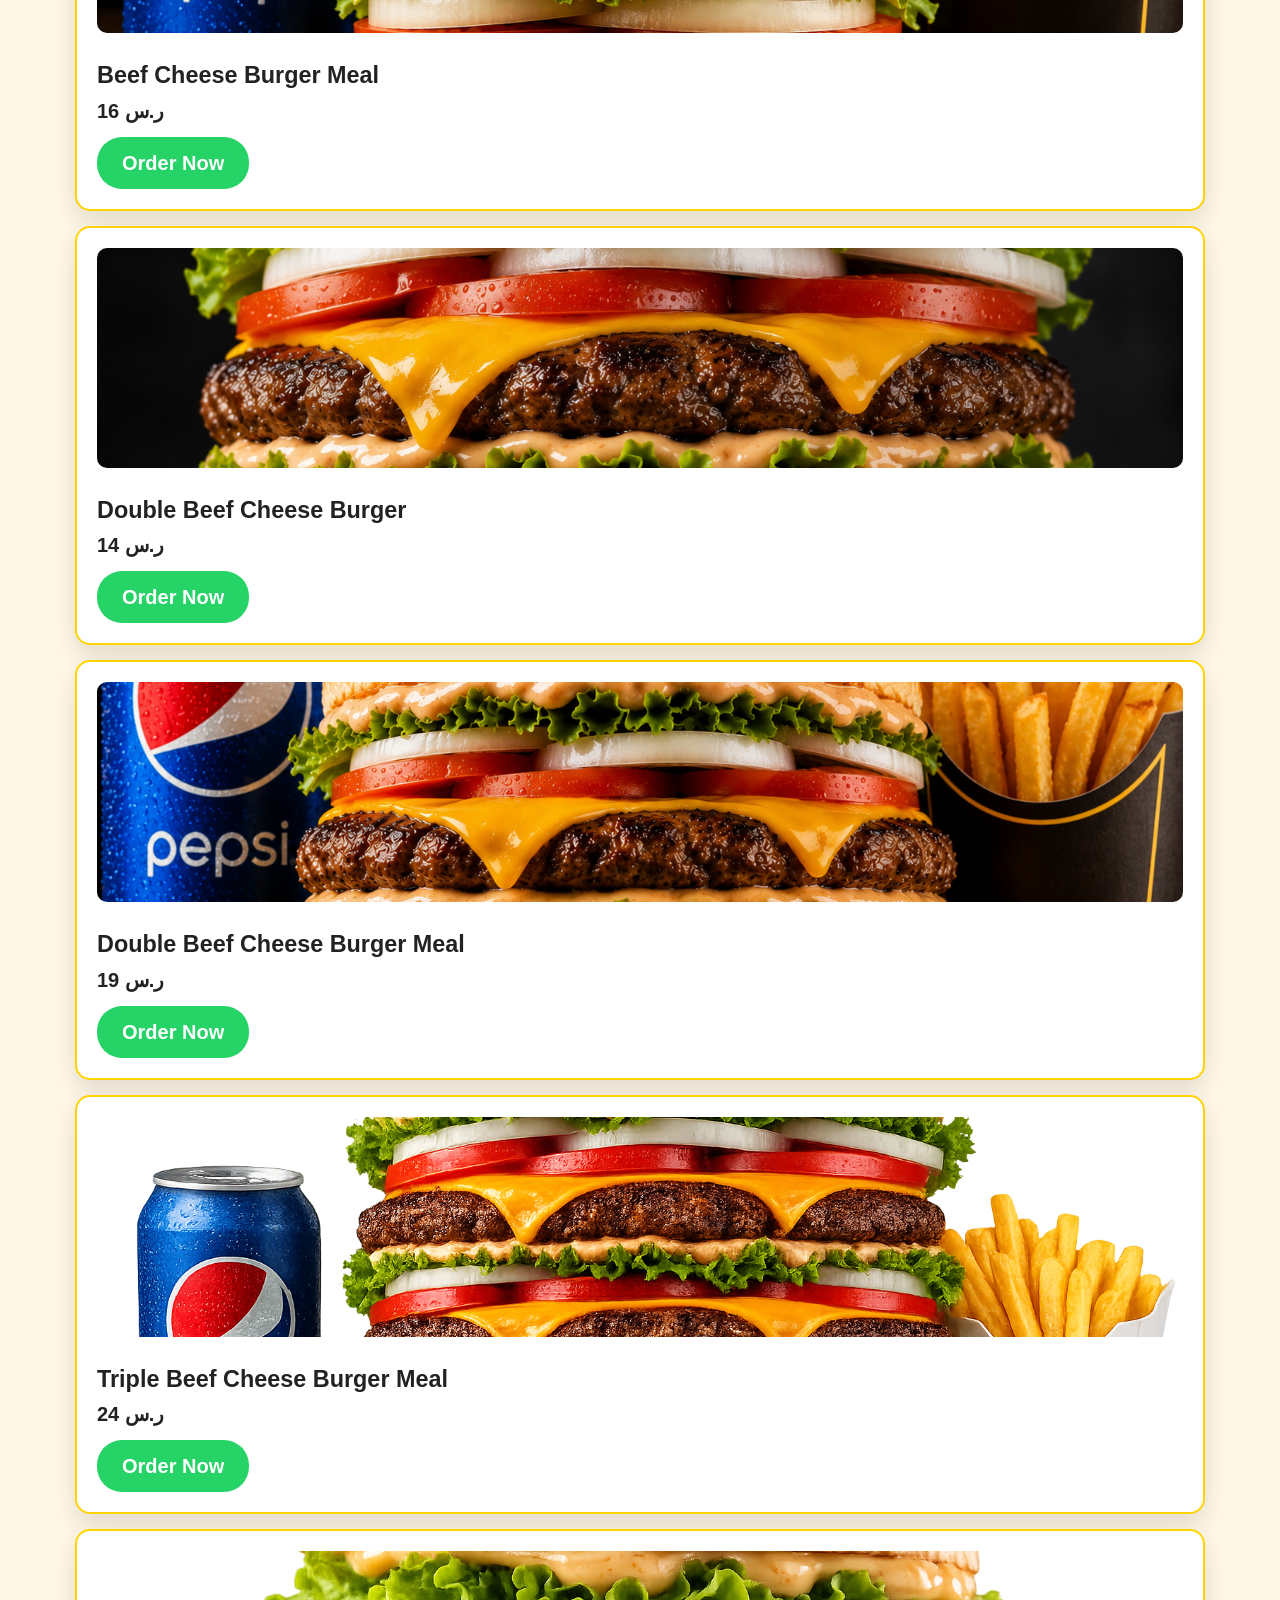
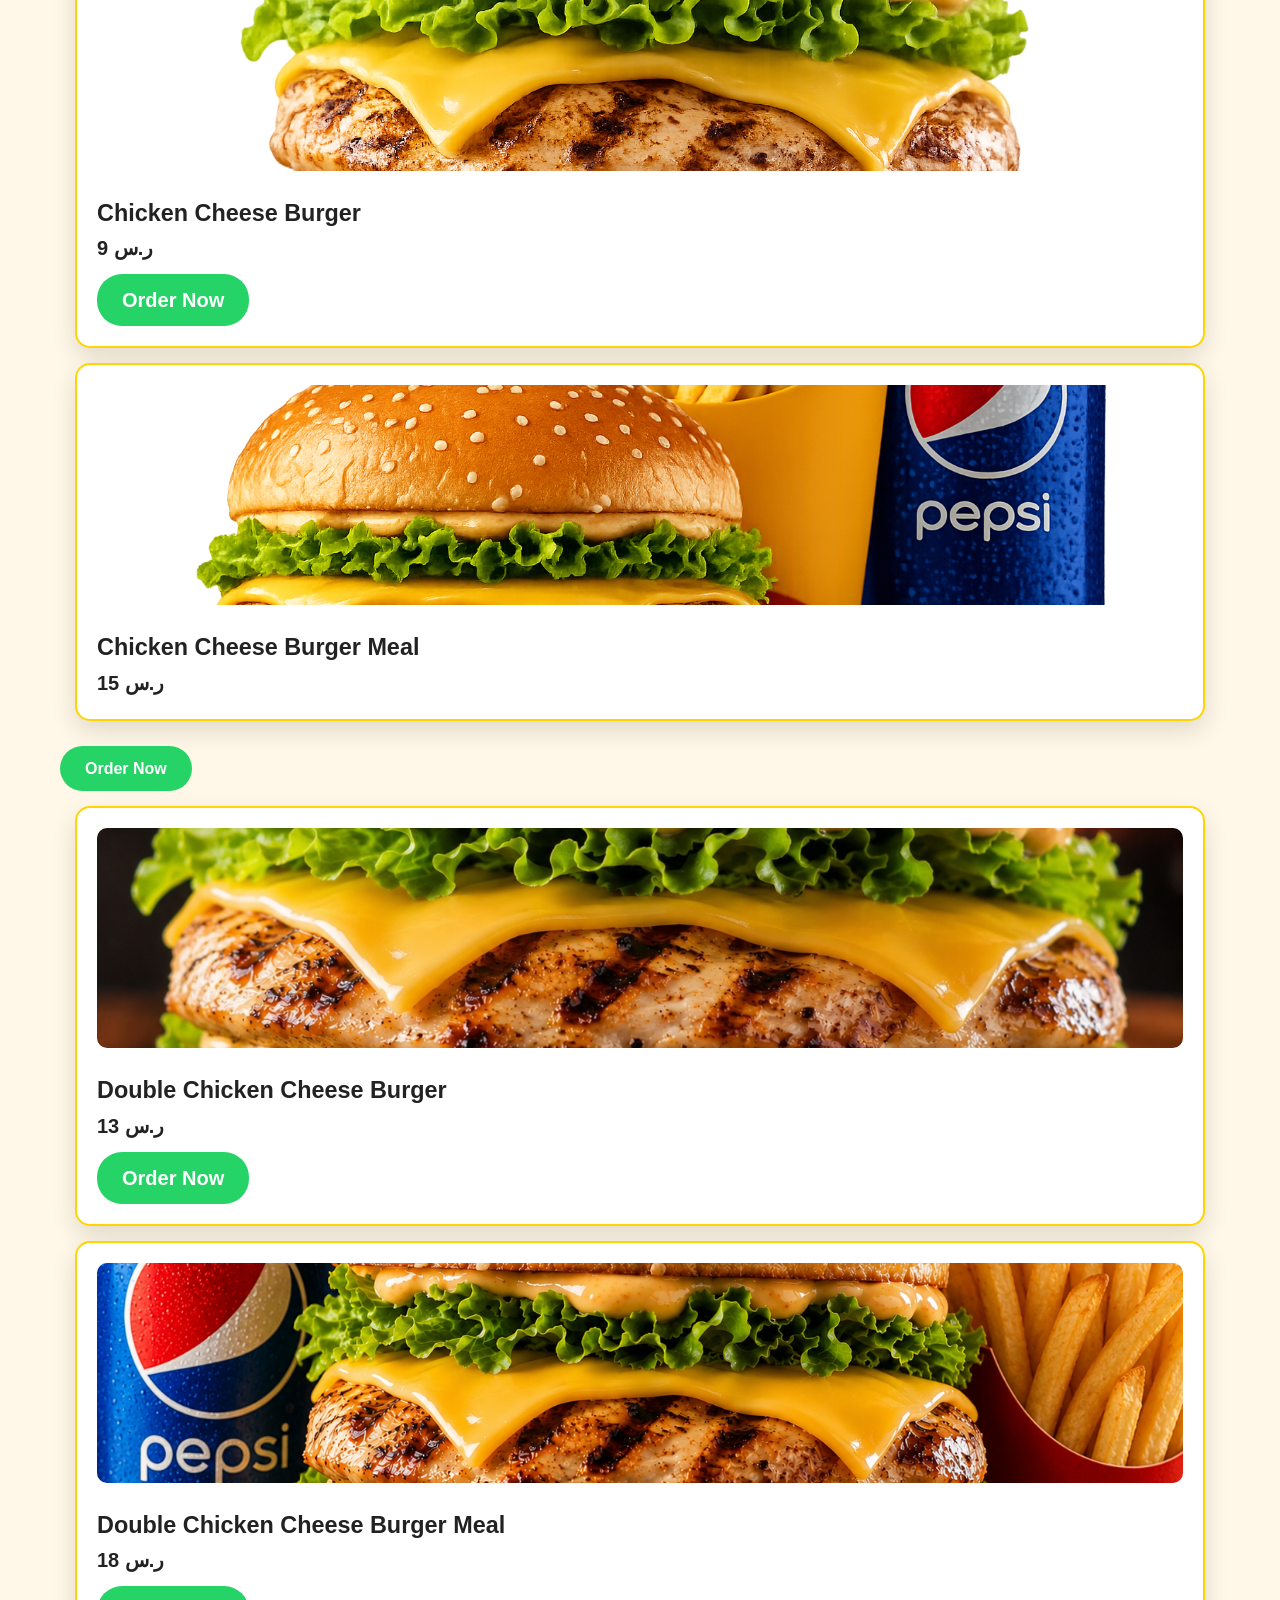
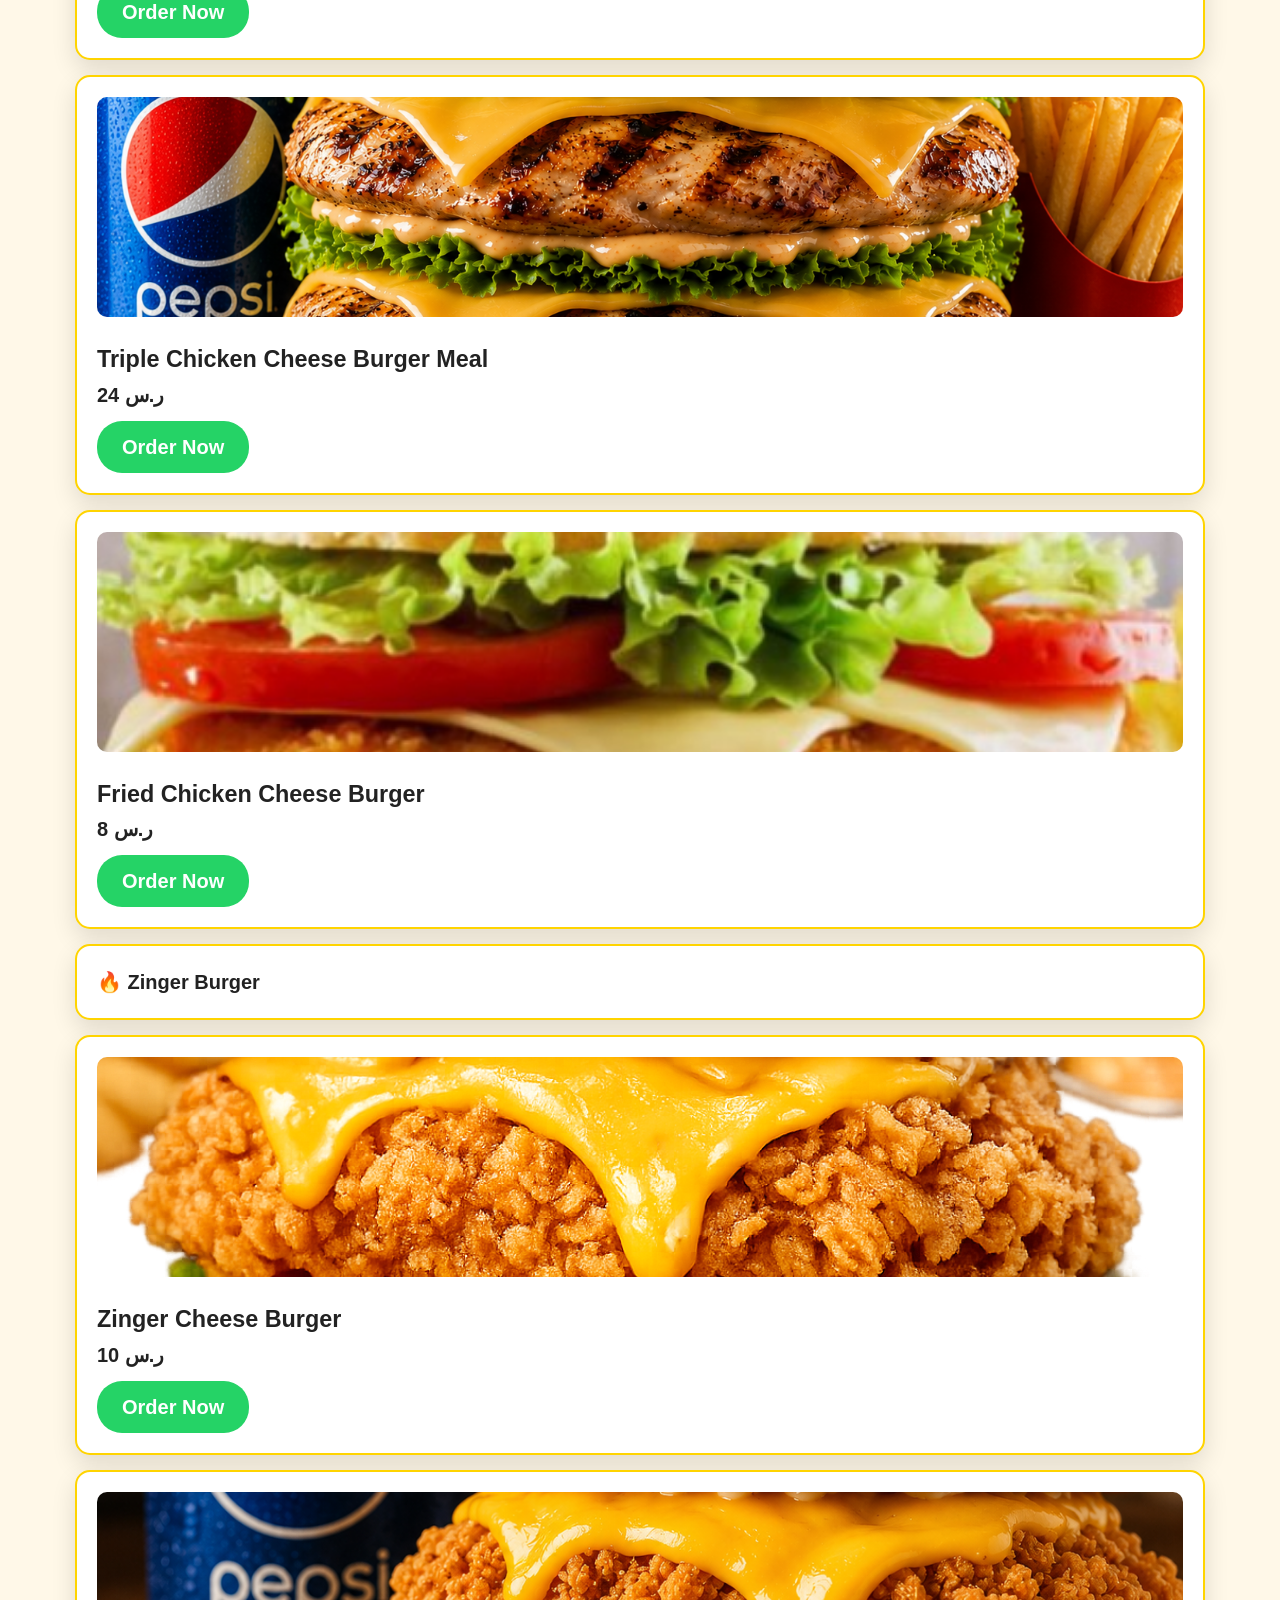
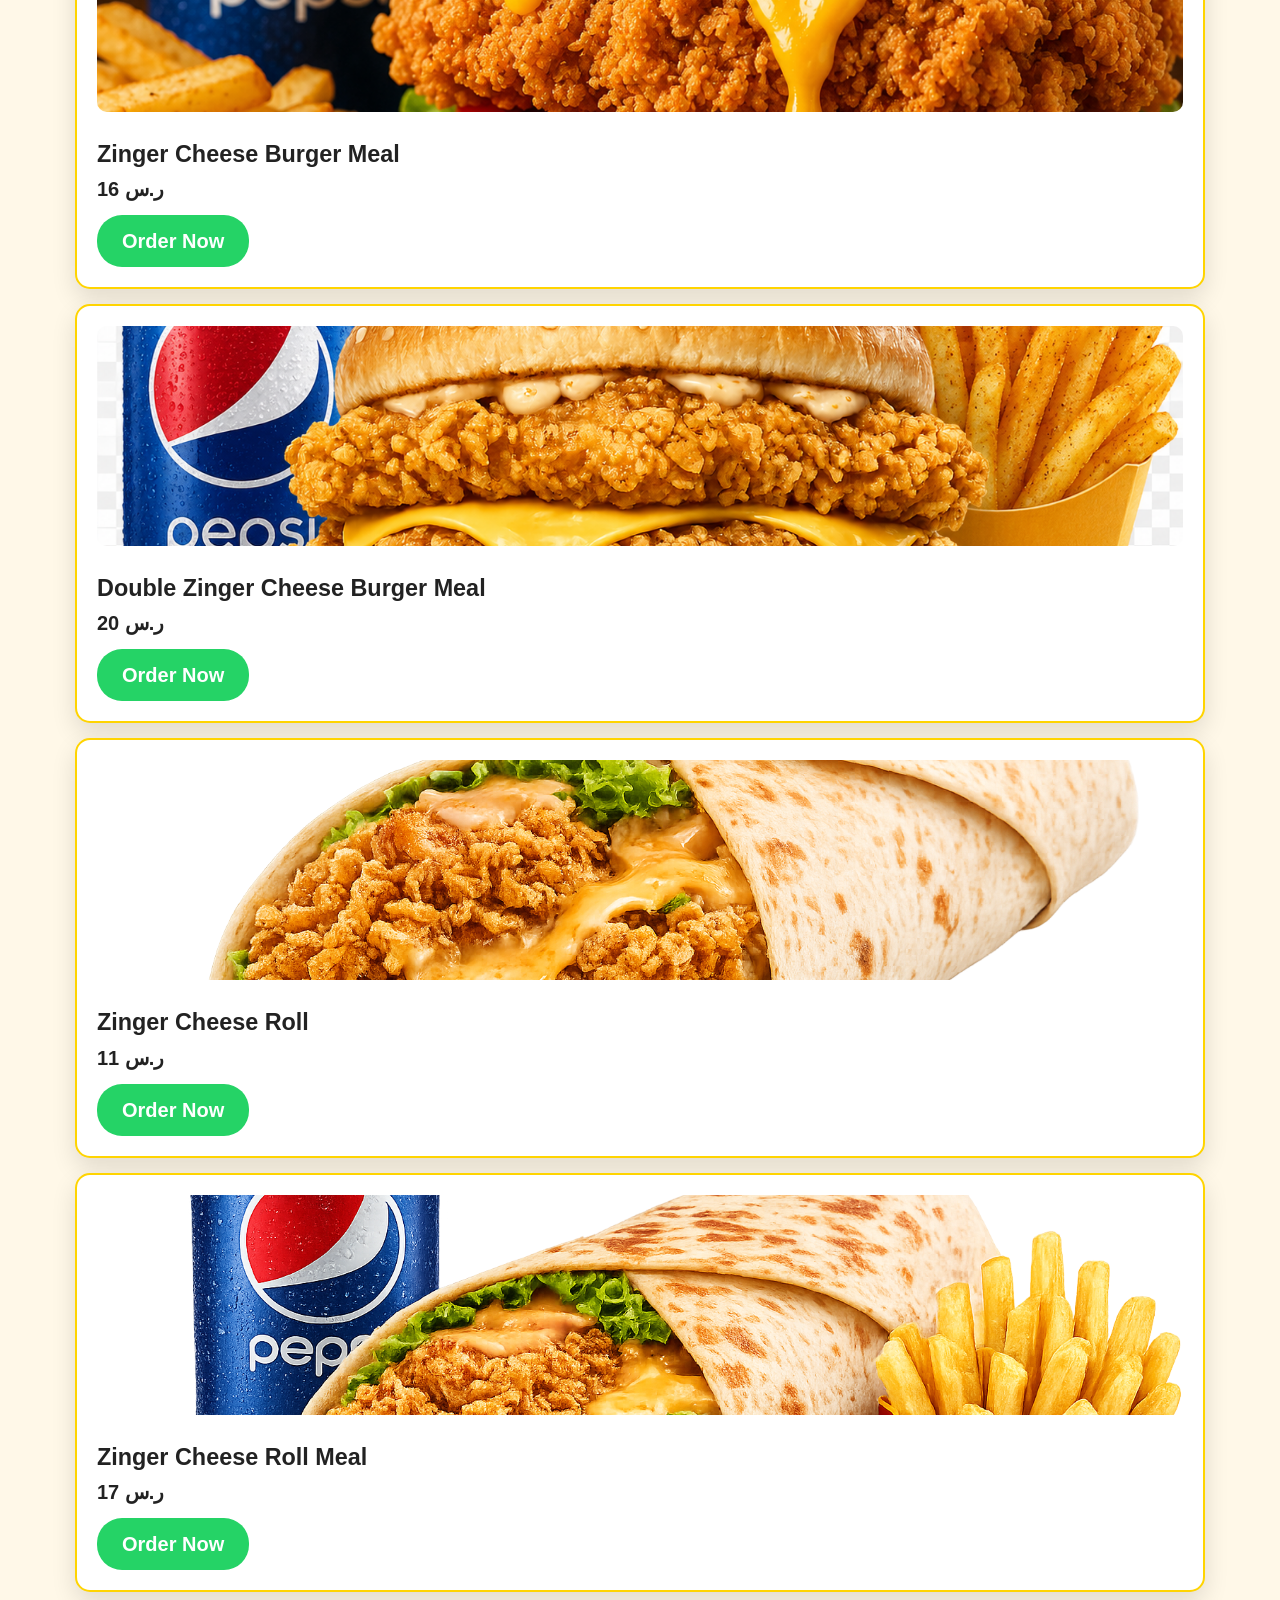
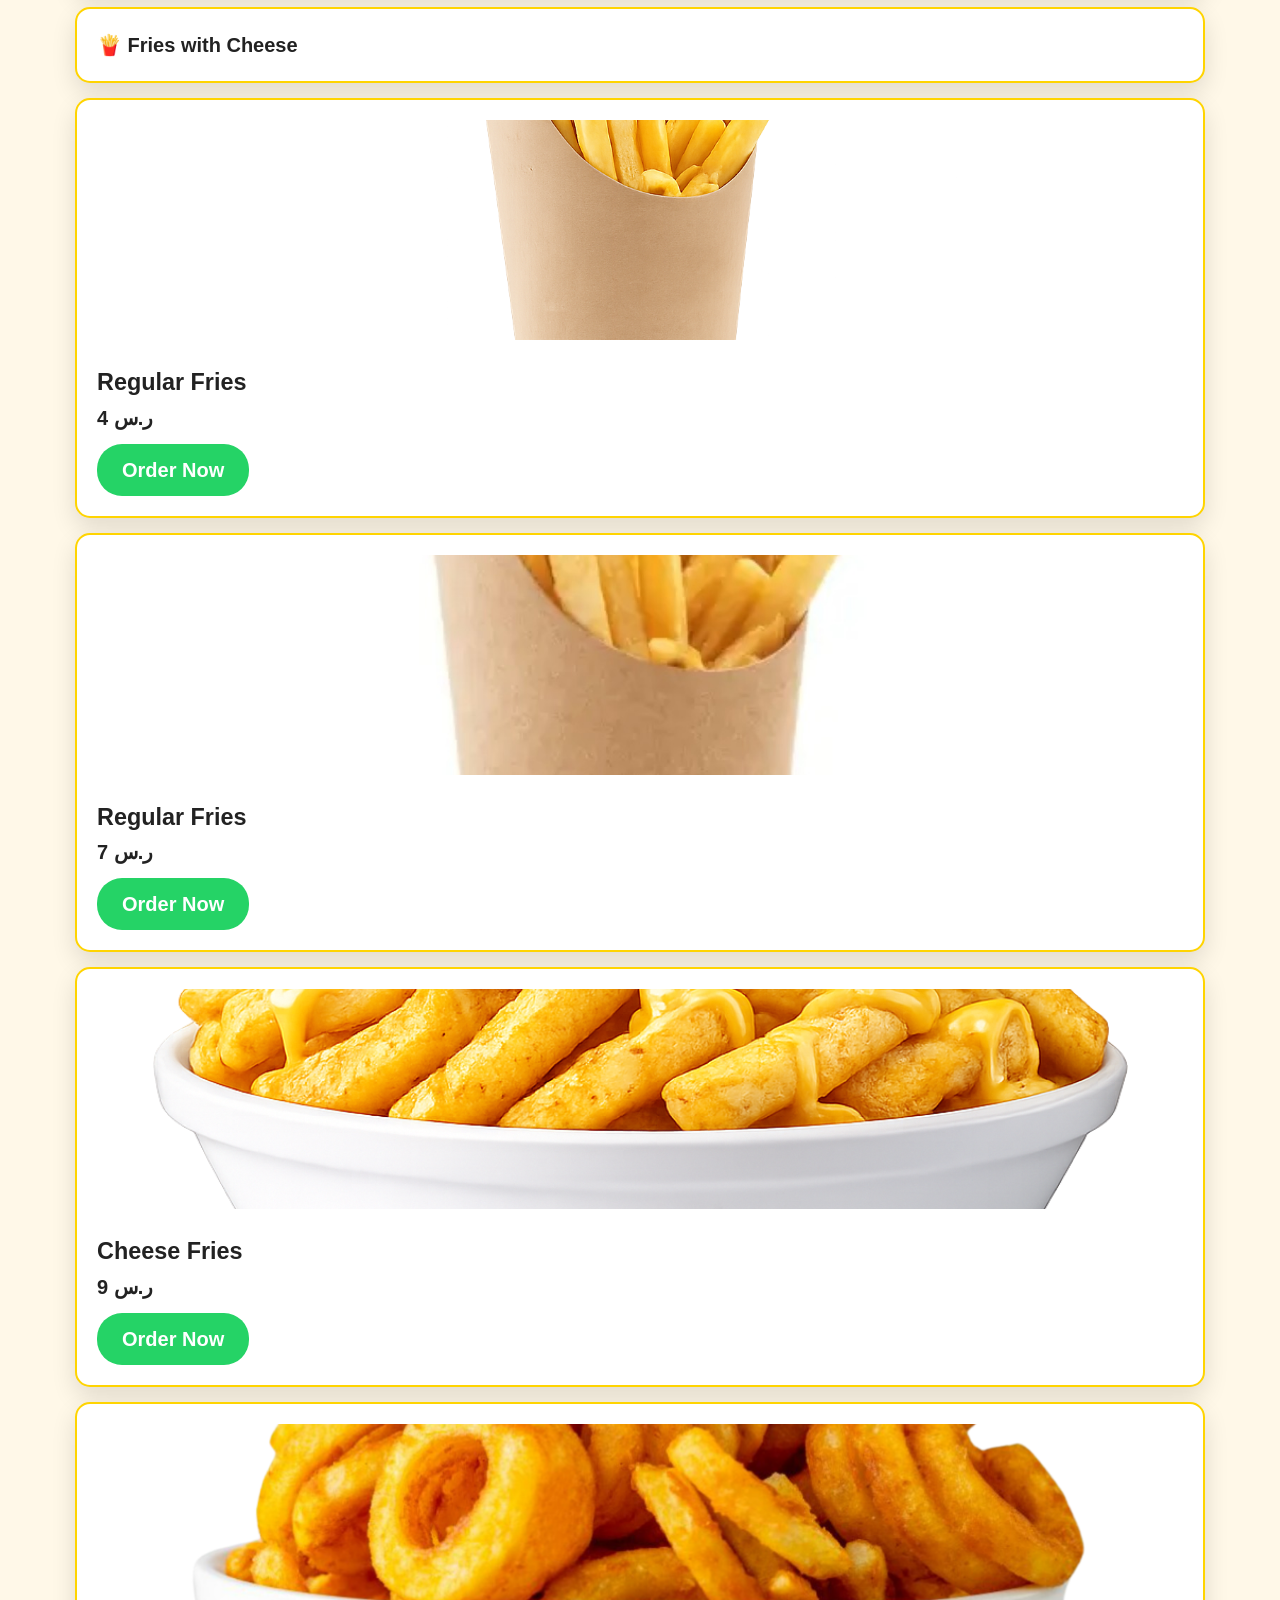
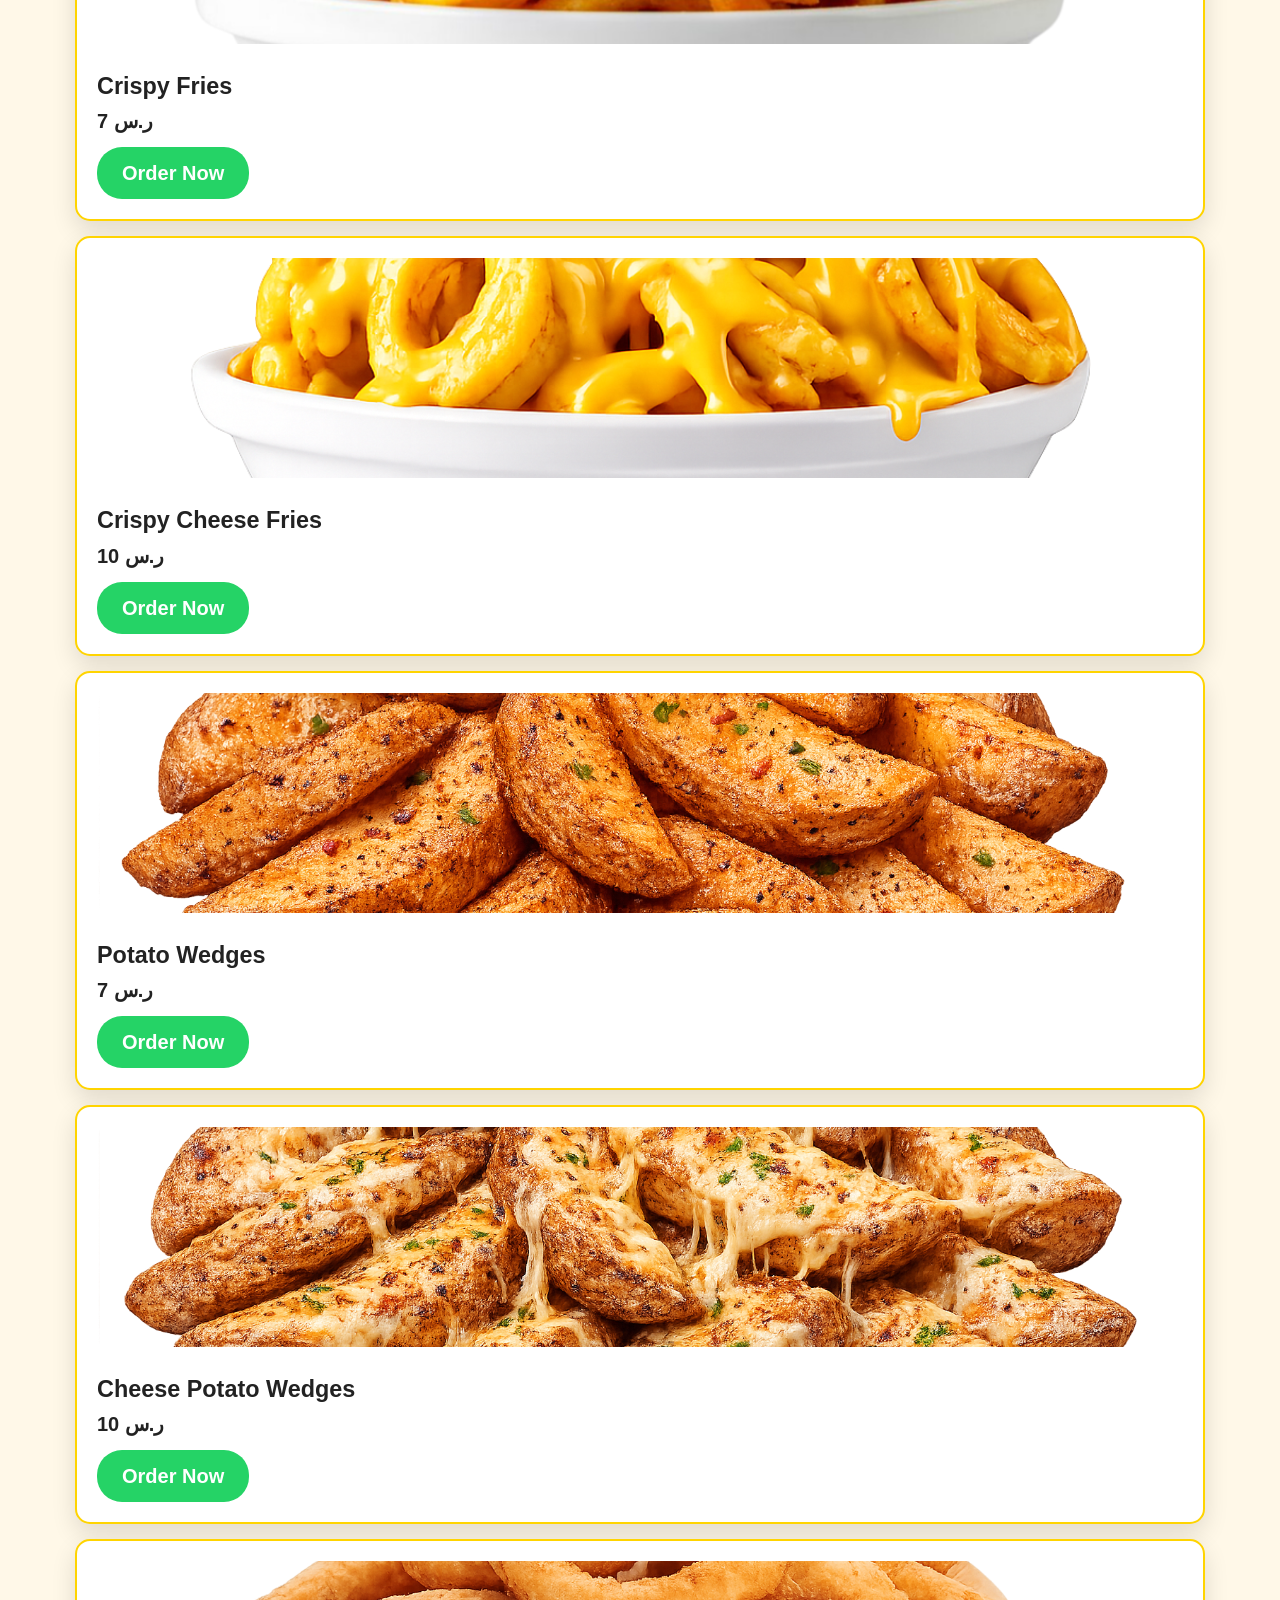
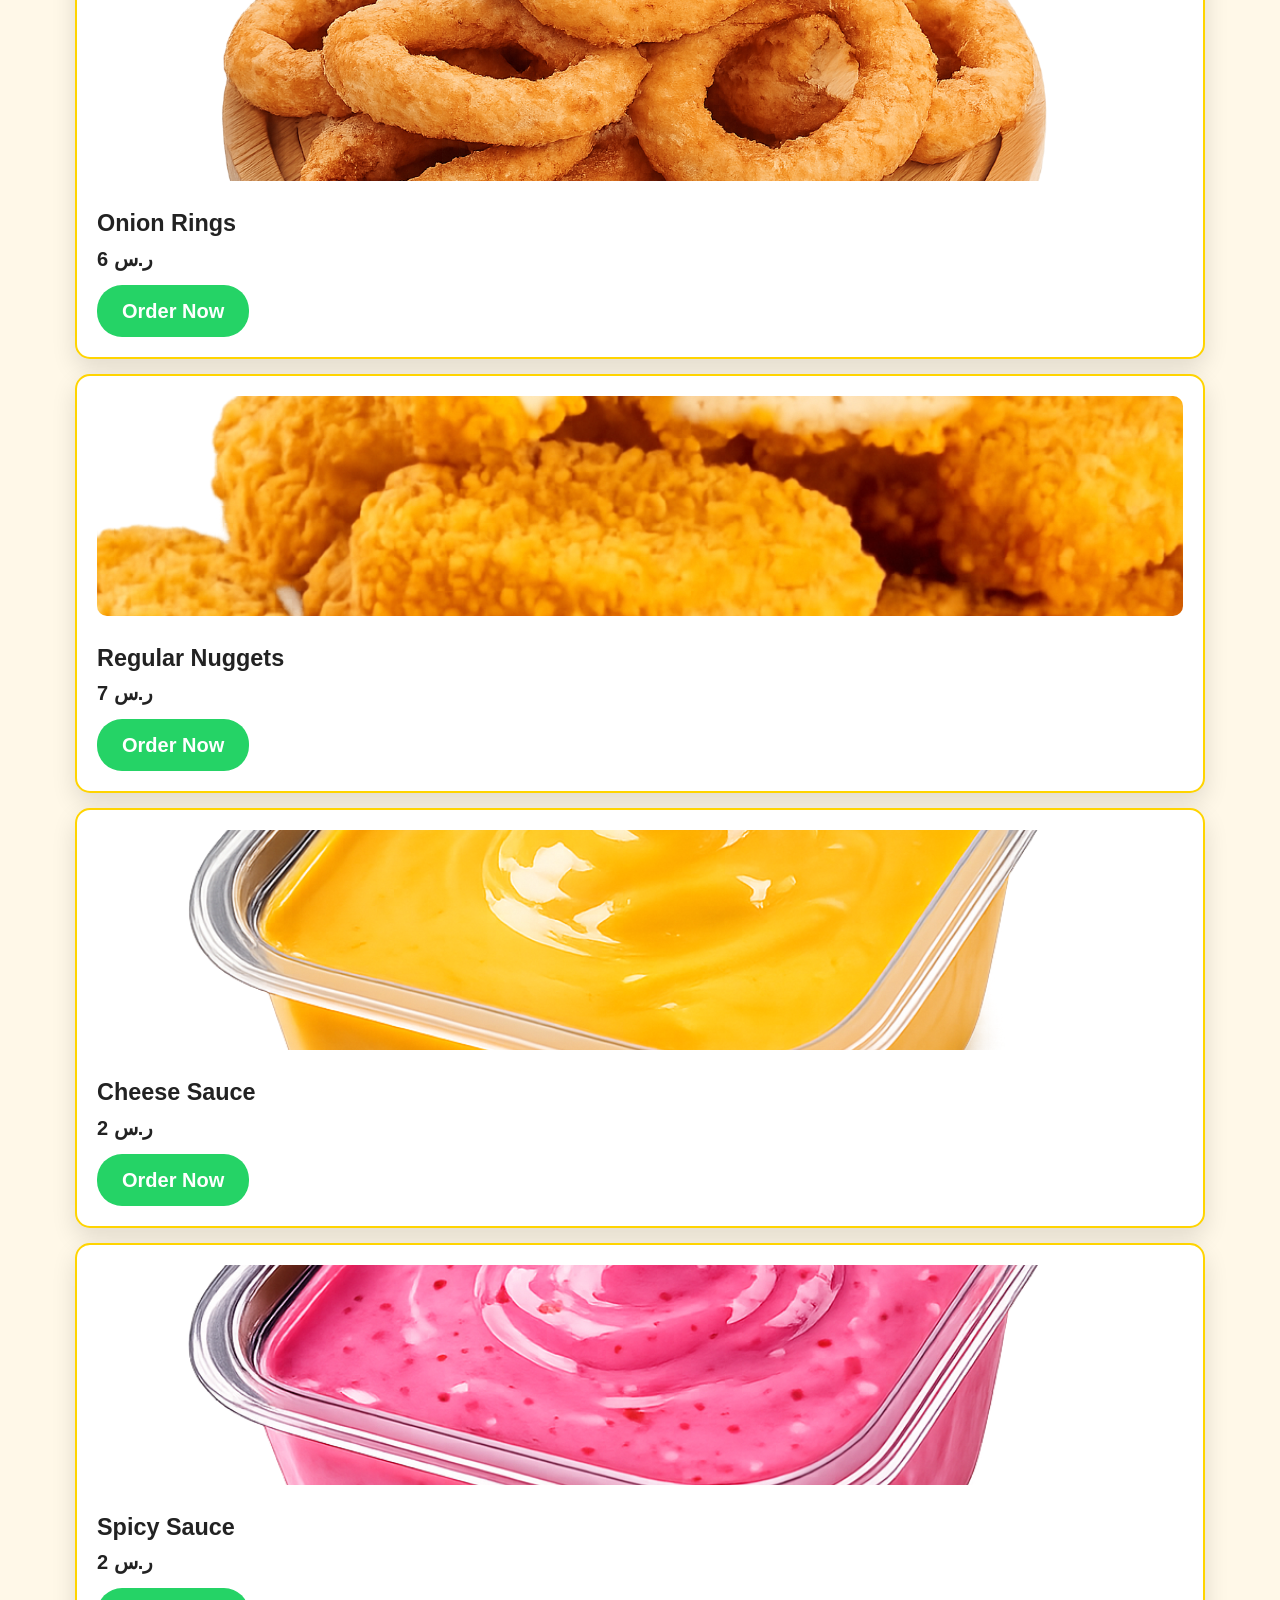
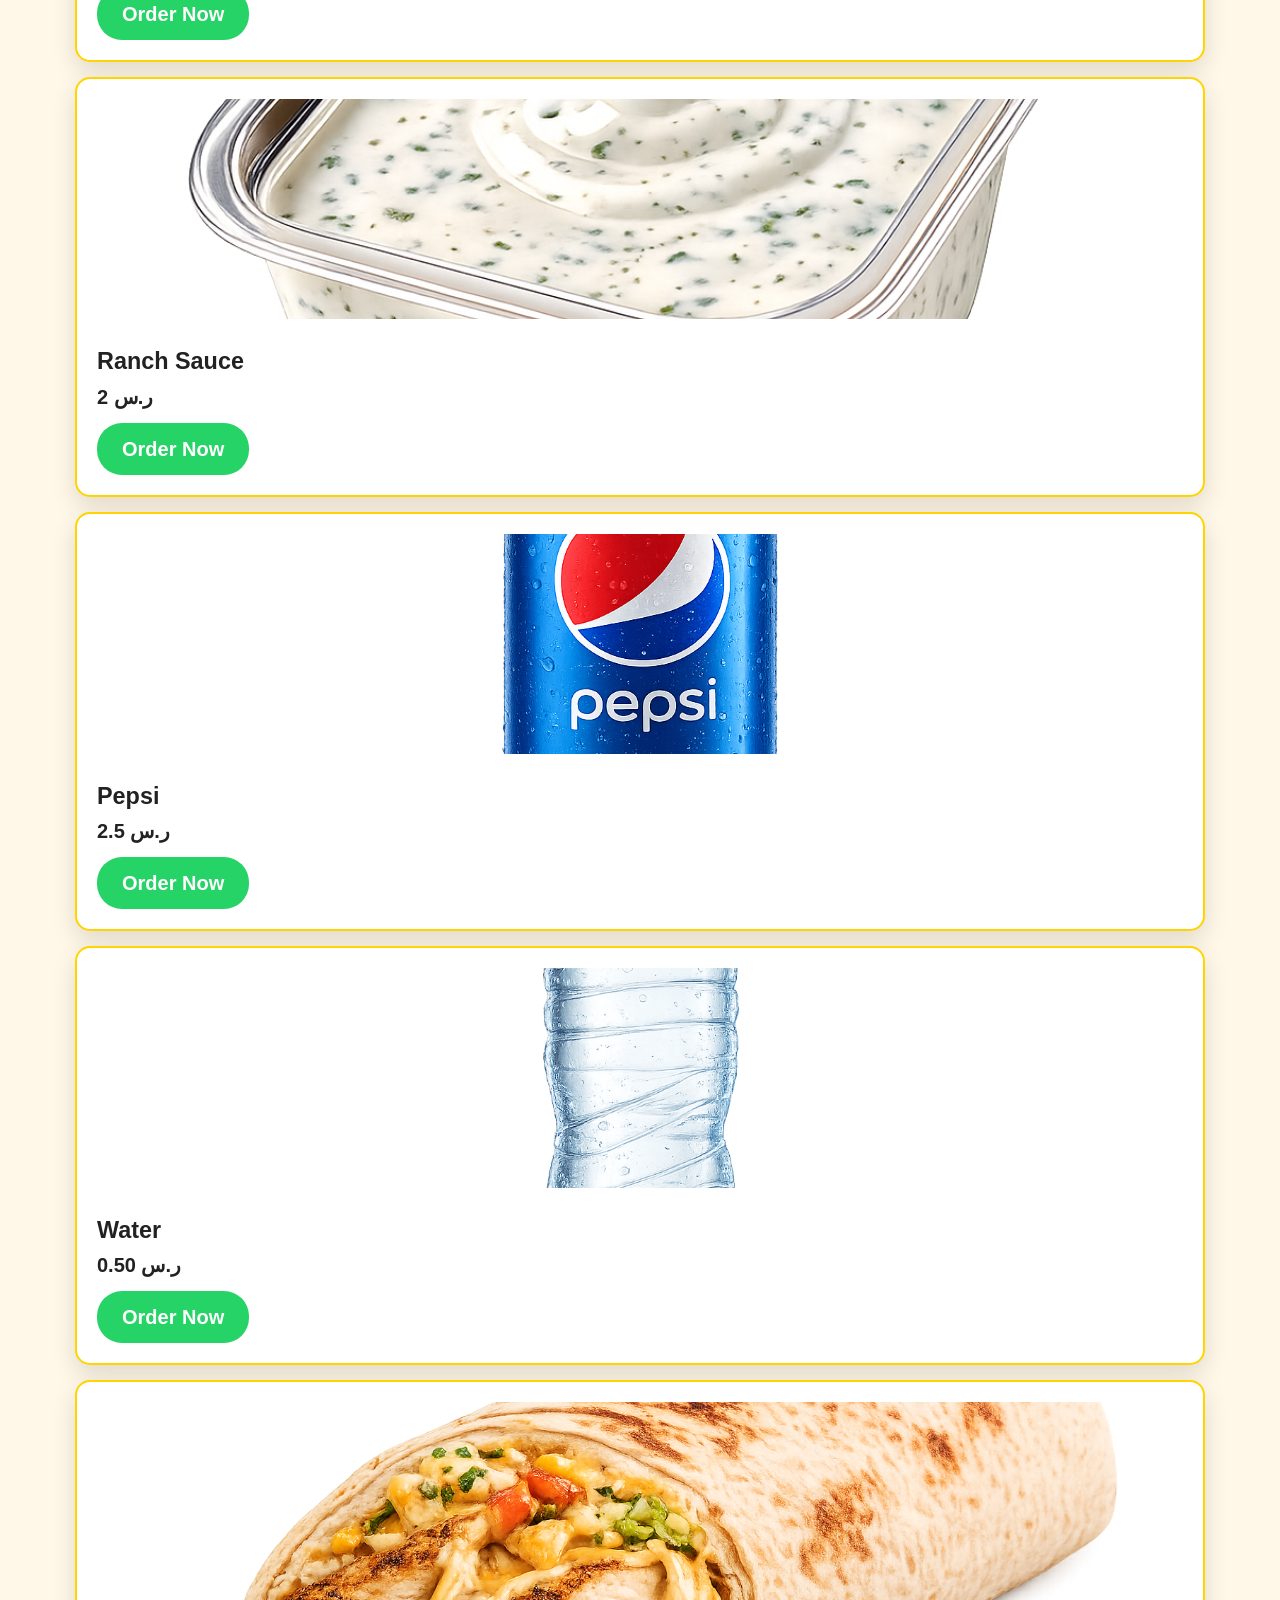
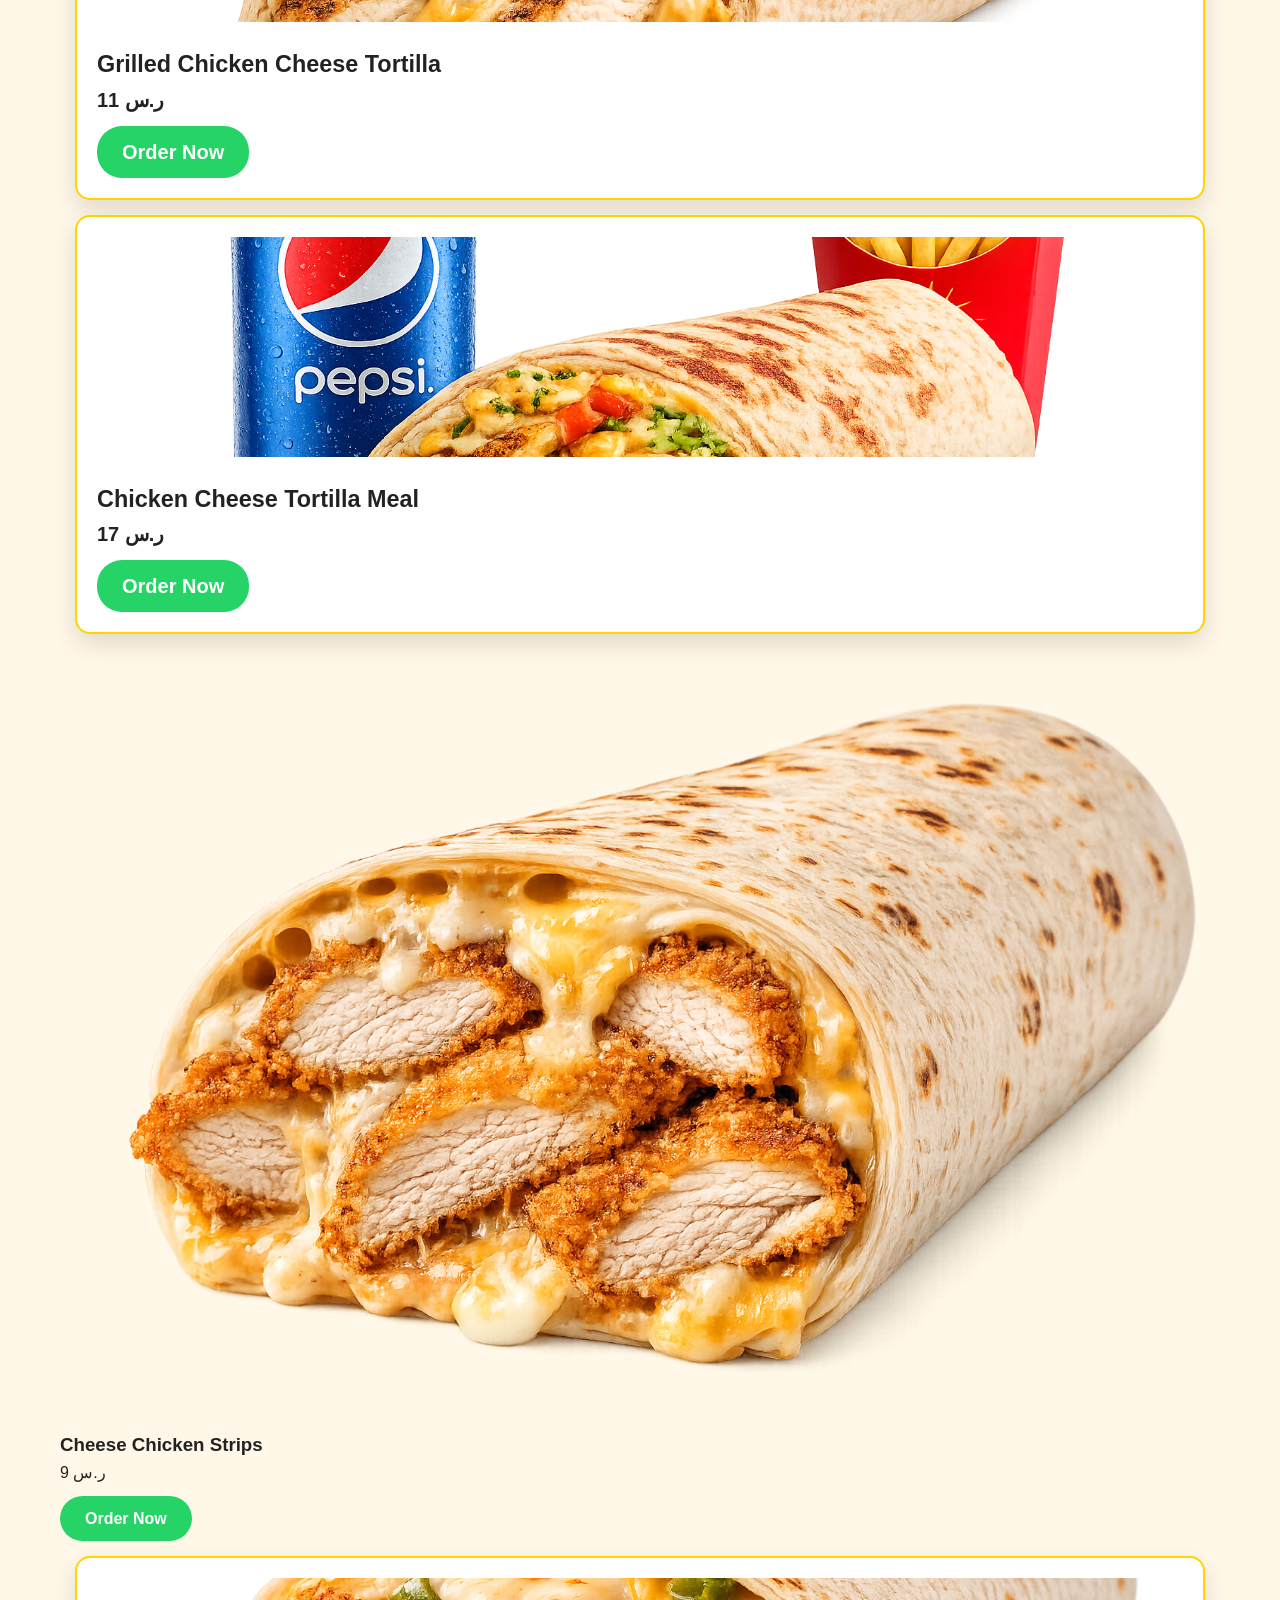
==== commit 96bc66d9: "Update index.html" ====
--- a/index.html
+++ b/index.html
@@ -10,39 +10,37 @@
 
 <body>
 
- <header>
 <header>
-
-<div class="header-container">
-
-    <div class="logo">
-        <img src="images/logo.png" alt="Burgerizzr Mashwi Logo">
-    </div>
-
-    <nav>
-        <a href="#home" data-en="Home" data-ar="الرئيسية">Home</a>
-        <a href="#menu" data-en="Menu" data-ar="القائمة">Menu</a>
-        <a href="#about" data-en="About" data-ar="من نحن">About</a>
-        <a href="#contact" data-en="Contact" data-ar="اتصل بنا">Contact</a>
-    </nav>
-
-    <div class="header-right">
+    <div class="top-bar">
+        <span>📍 Riyadh, Saudi Arabia</span>
+        <span>📞 +966 59 487 5938</span>
 
         <div class="language-switch">
             <button class="lang-btn" data-lang="en">EN</button>
             <button class="lang-btn" data-lang="ar">AR</button>
         </div>
-
-        <a class="whatsapp-btn" href="https://wa.me/966594875938">
-            WhatsApp
+    </div>
+
+    <div class="header-container">
+
+        <div class="logo">
+            <img src="images/logo.png" alt="Burgerizzr Mashwi">
+        </div>
+
+        <nav>
+            <a href="#home">Home</a>
+            <a href="#menu">Menu</a>
+            <a href="#about">About</a>
+            <a href="#contact">Contact</a>
+        </nav>
+
+        <a class="whatsapp-btn"
+           href="https://wa.me/966594875938">
+           Order Now
         </a>
 
     </div>
-
-</div>
-
 </header>
-
 <section id="home" class="hero">
 <h2>Fresh Burgers Cooked on Charcoal</h2>
   <p>Enjoy delicious burgers, zinger, fries and meals in Riyadh.</p>
--- a/style.css
+++ b/style.css
@@ -254,3 +254,69 @@
     max-width: 100%;
     height: auto;
 }
+.header-container{
+    max-width:1200px;
+    margin:auto;
+    display:flex;
+    justify-content:space-between;
+    align-items:center;
+    padding:15px 20px;
+}
+
+header{
+    background:#0f0f0f;
+    border-bottom:2px solid #d4af37;
+    position:sticky;
+    top:0;
+    z-index:1000;
+}
+
+.logo img{
+    width:150px;
+    height:auto;
+}
+
+nav{
+    display:flex;
+    gap:30px;
+}
+
+nav a{
+    color:#fff;
+    text-decoration:none;
+    font-size:18px;
+    font-weight:600;
+    transition:.3s;
+}
+
+nav a:hover{
+    color:#d4af37;
+}
+
+.header-right{
+    display:flex;
+    align-items:center;
+    gap:15px;
+}
+
+.lang-btn{
+    background:#222;
+    color:#fff;
+    border:1px solid #d4af37;
+    padding:8px 14px;
+    border-radius:25px;
+    cursor:pointer;
+}
+
+.whatsapp-btn{
+    background:#d4af37;
+    color:#000;
+    text-decoration:none;
+    padding:10px 18px;
+    border-radius:30px;
+    font-weight:bold;
+}
+
+.whatsapp-btn:hover{
+    background:#f0c94d;
+}
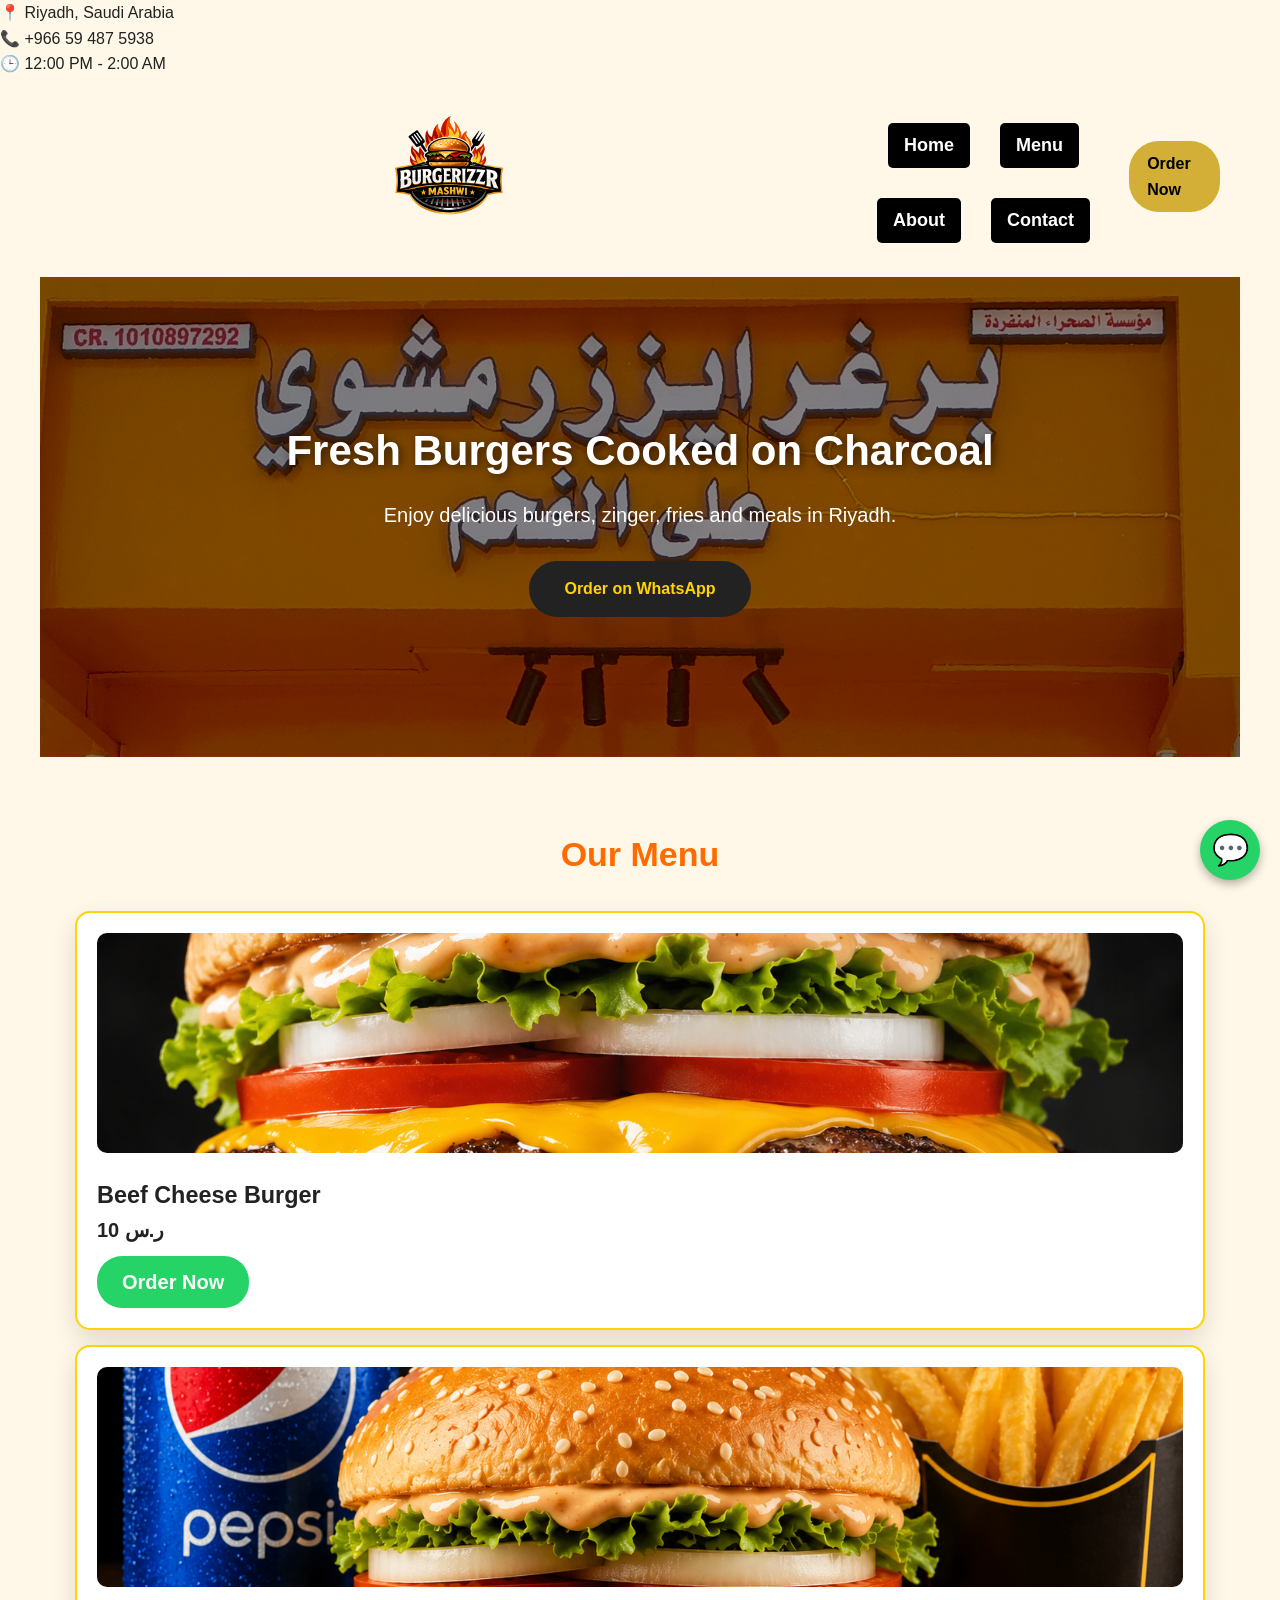
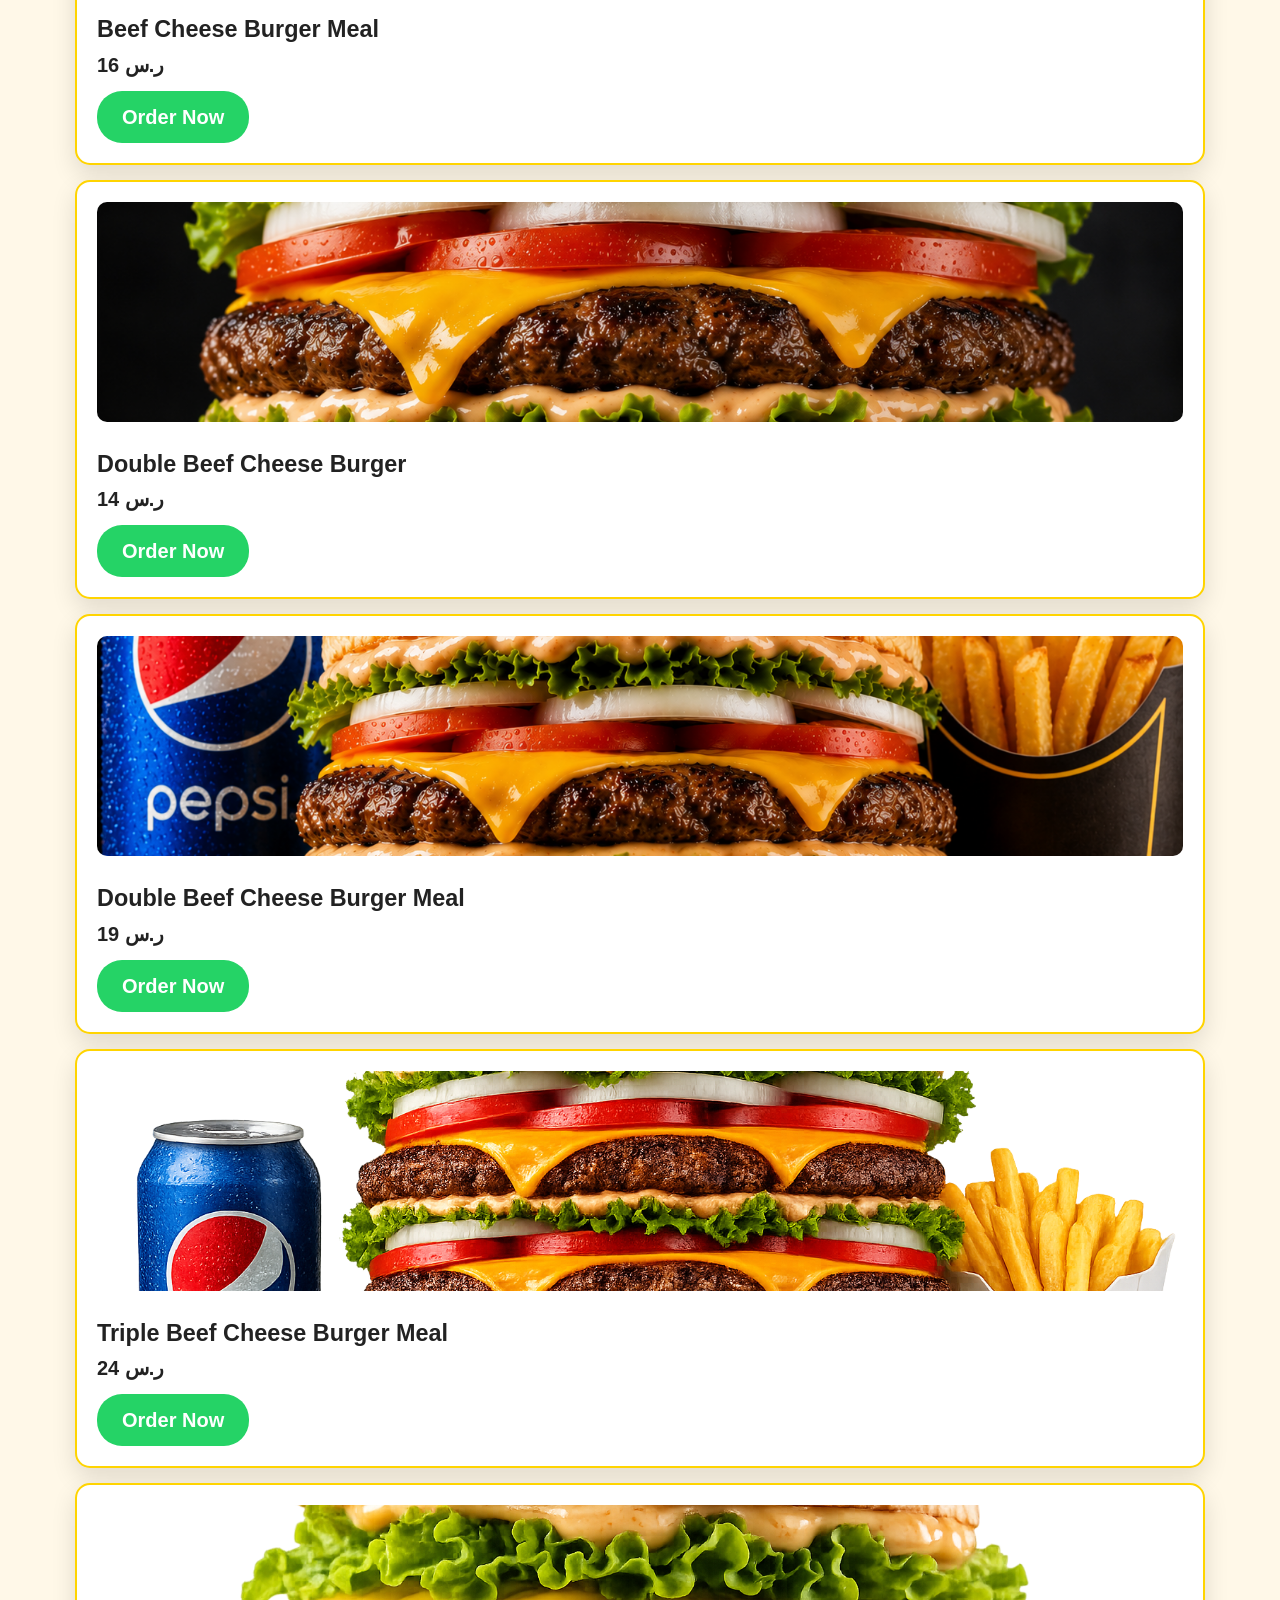
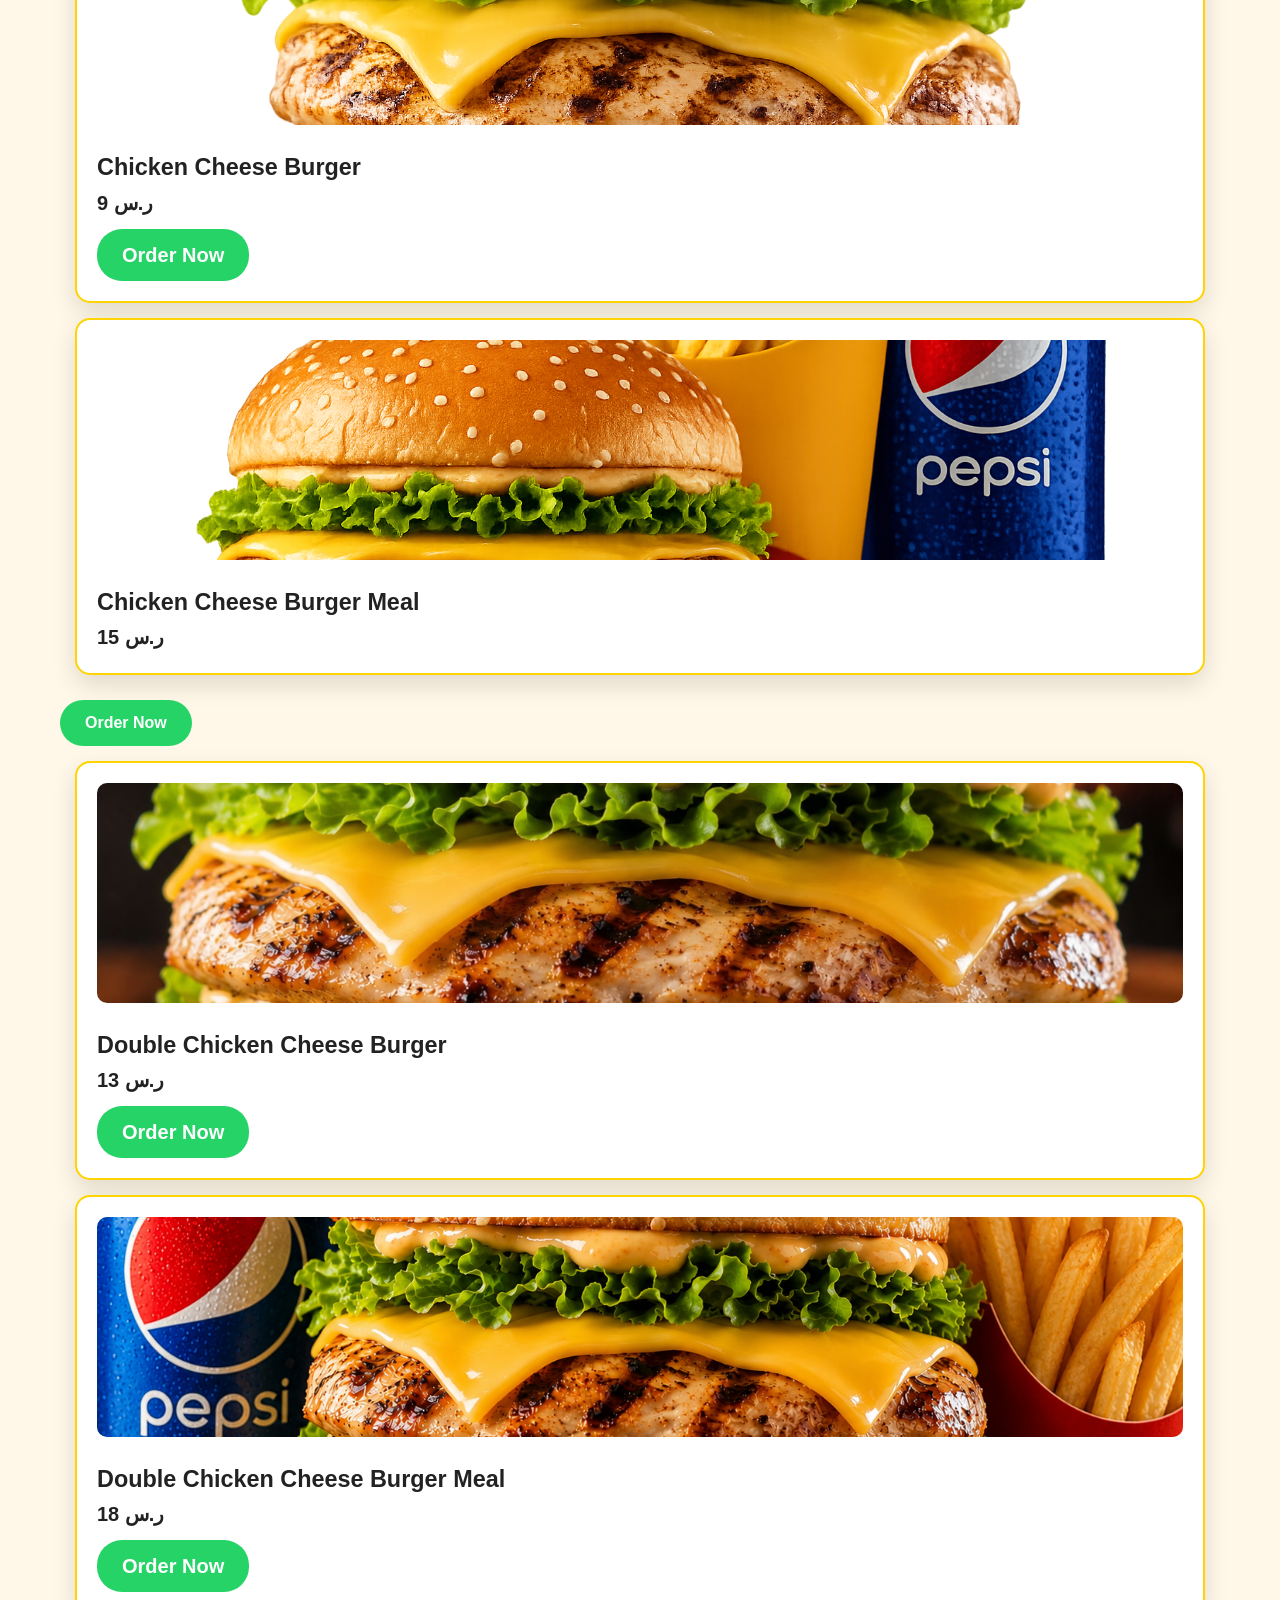
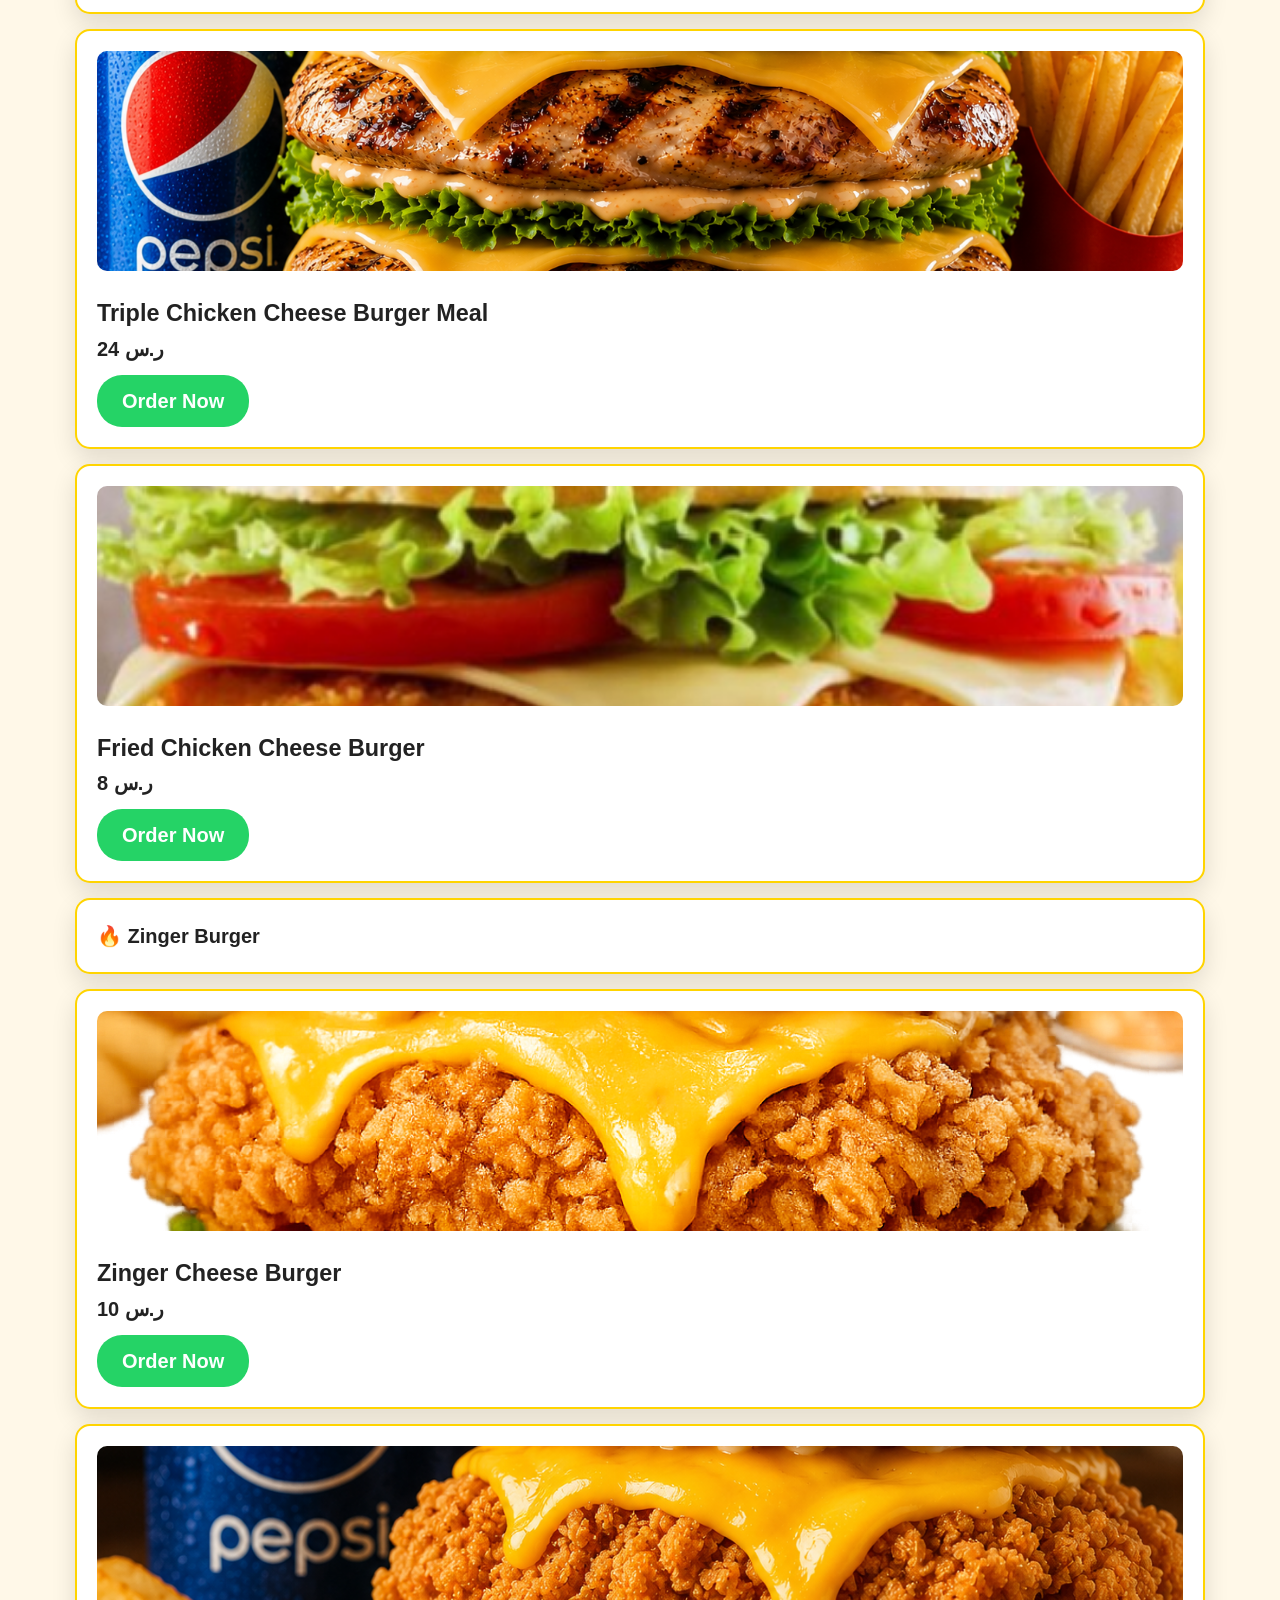
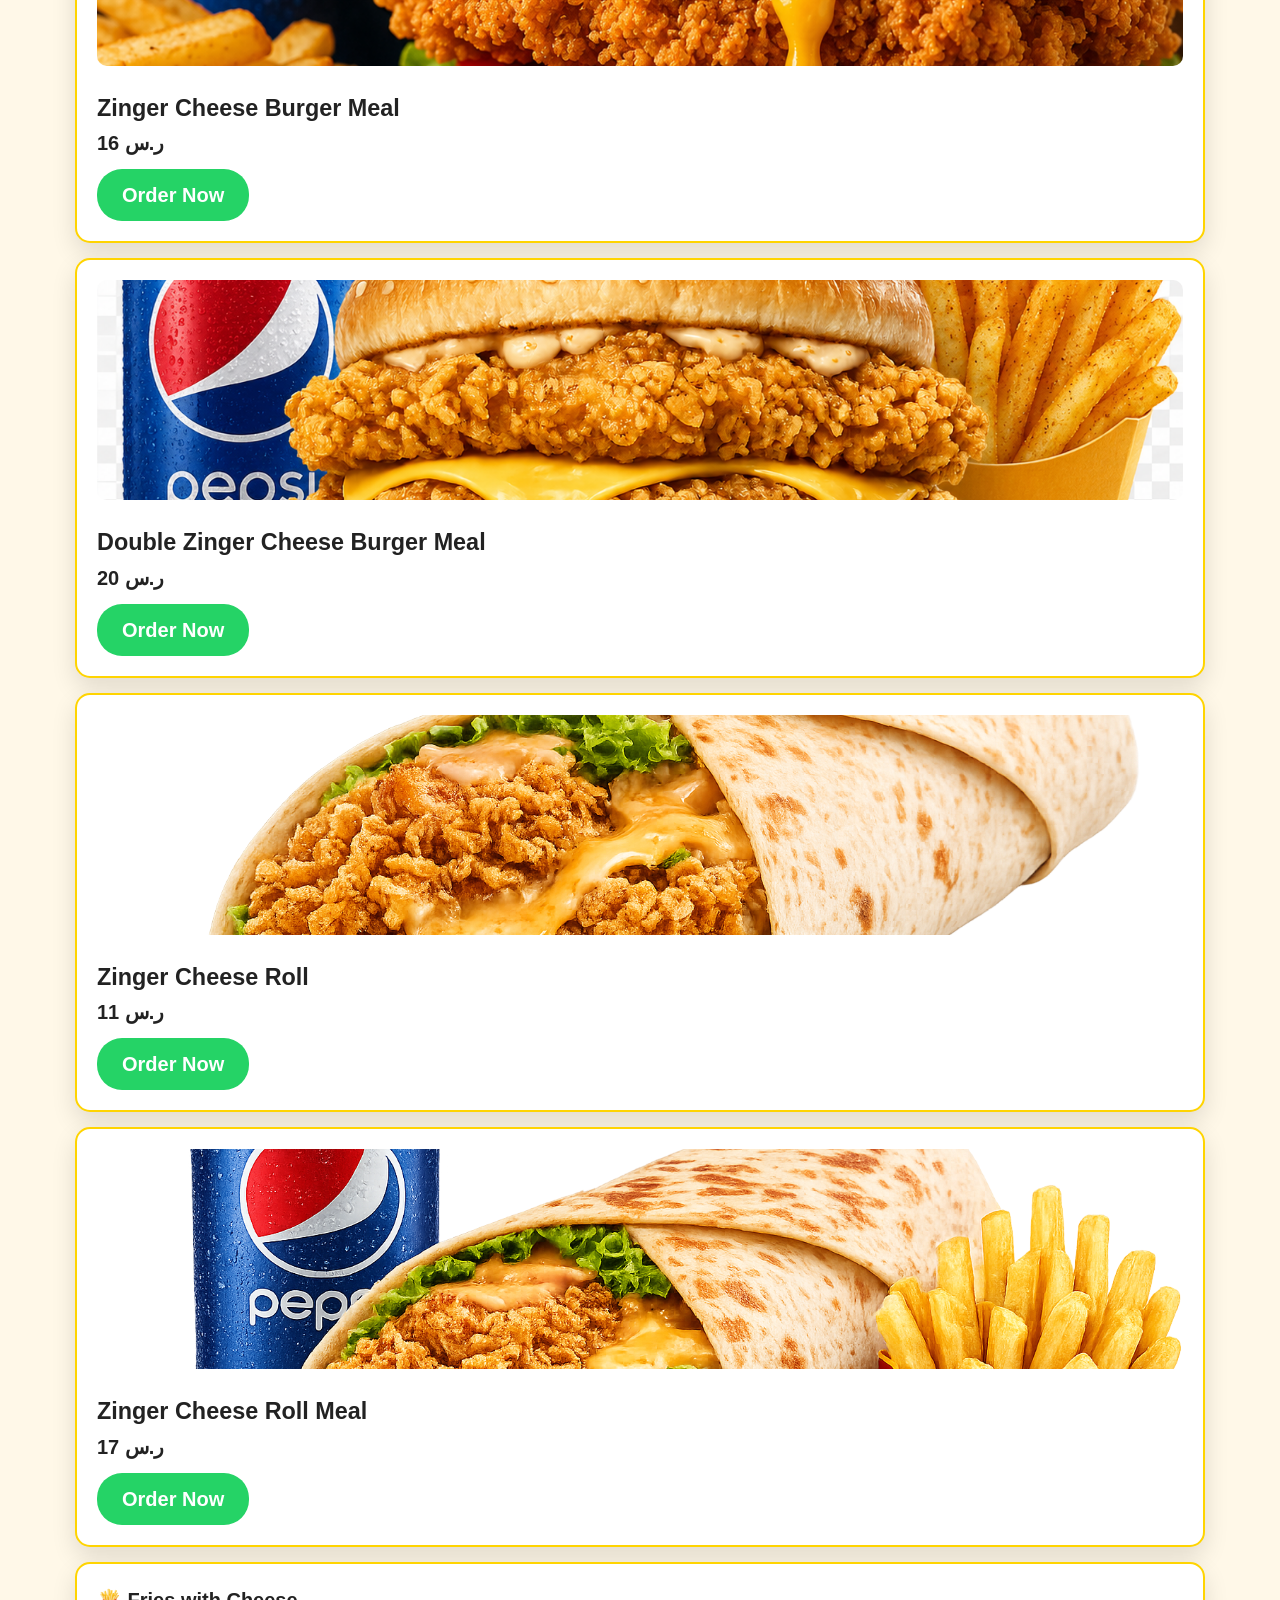
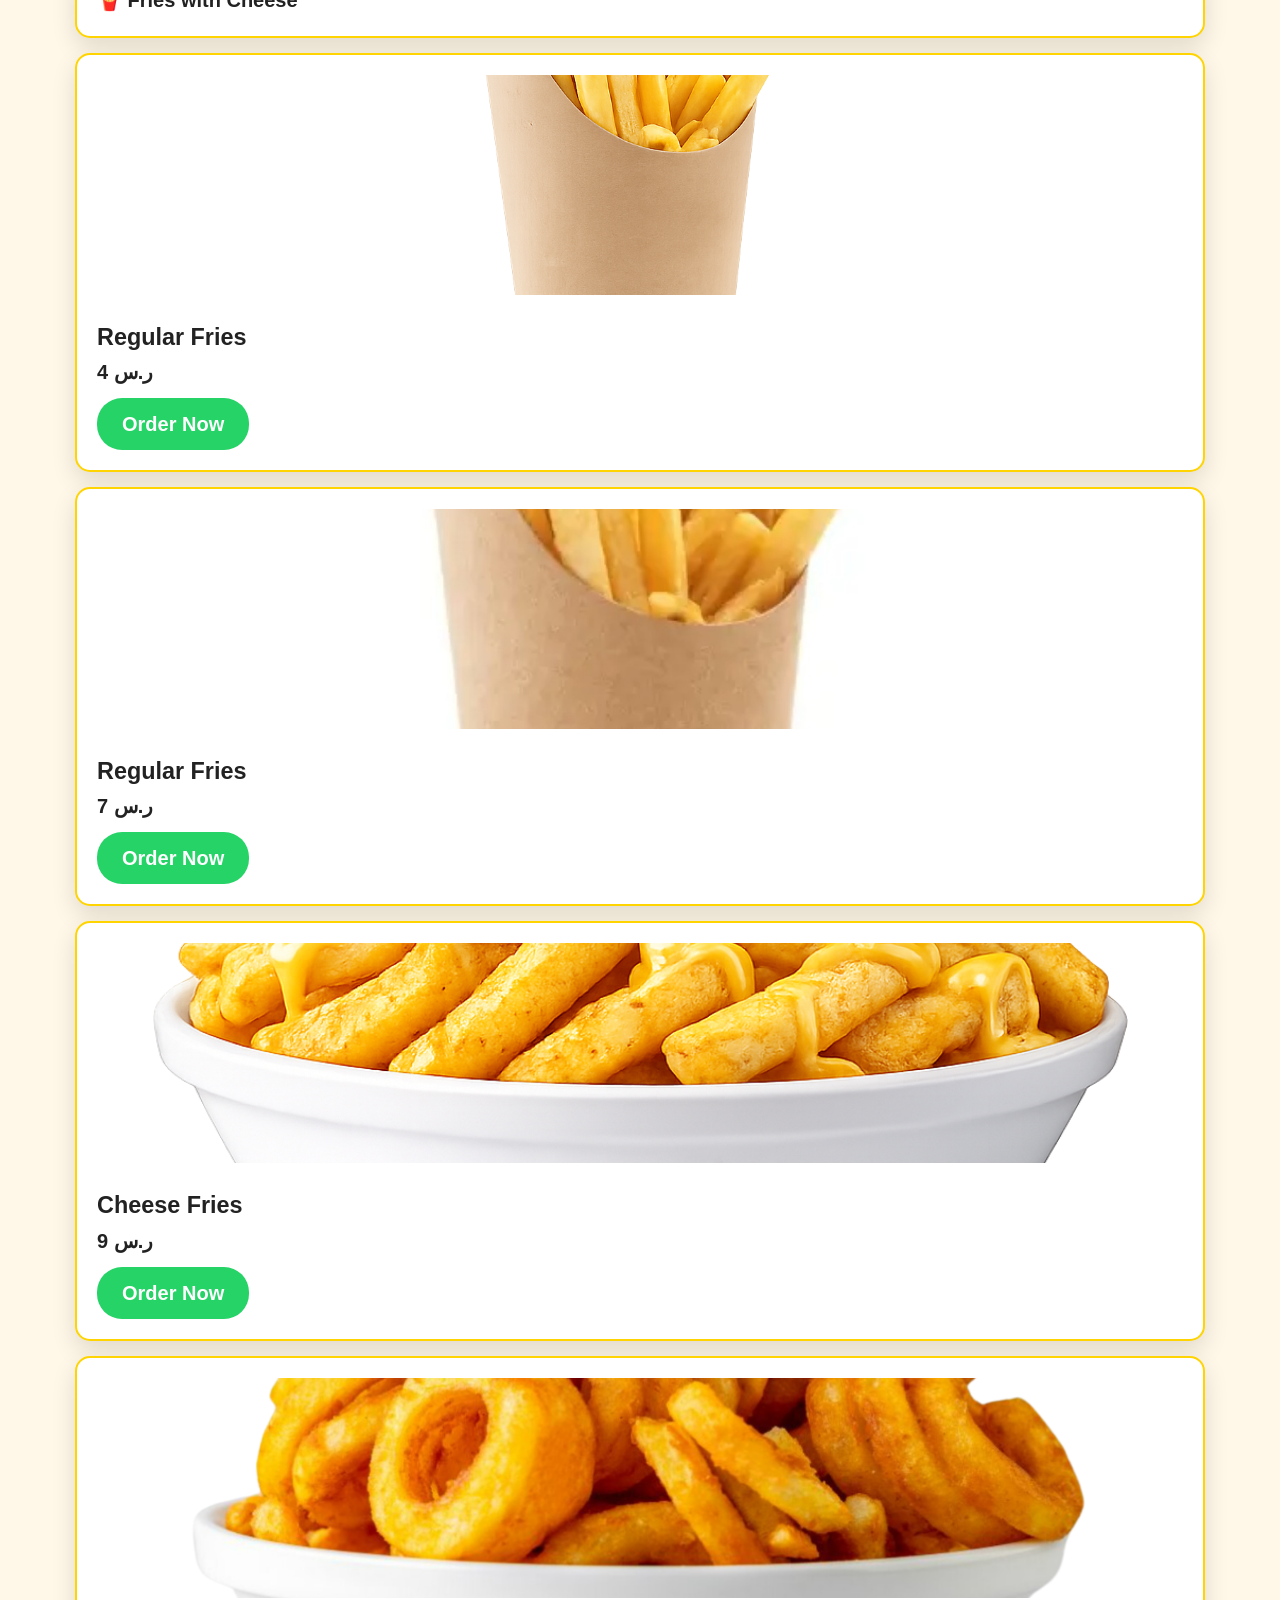
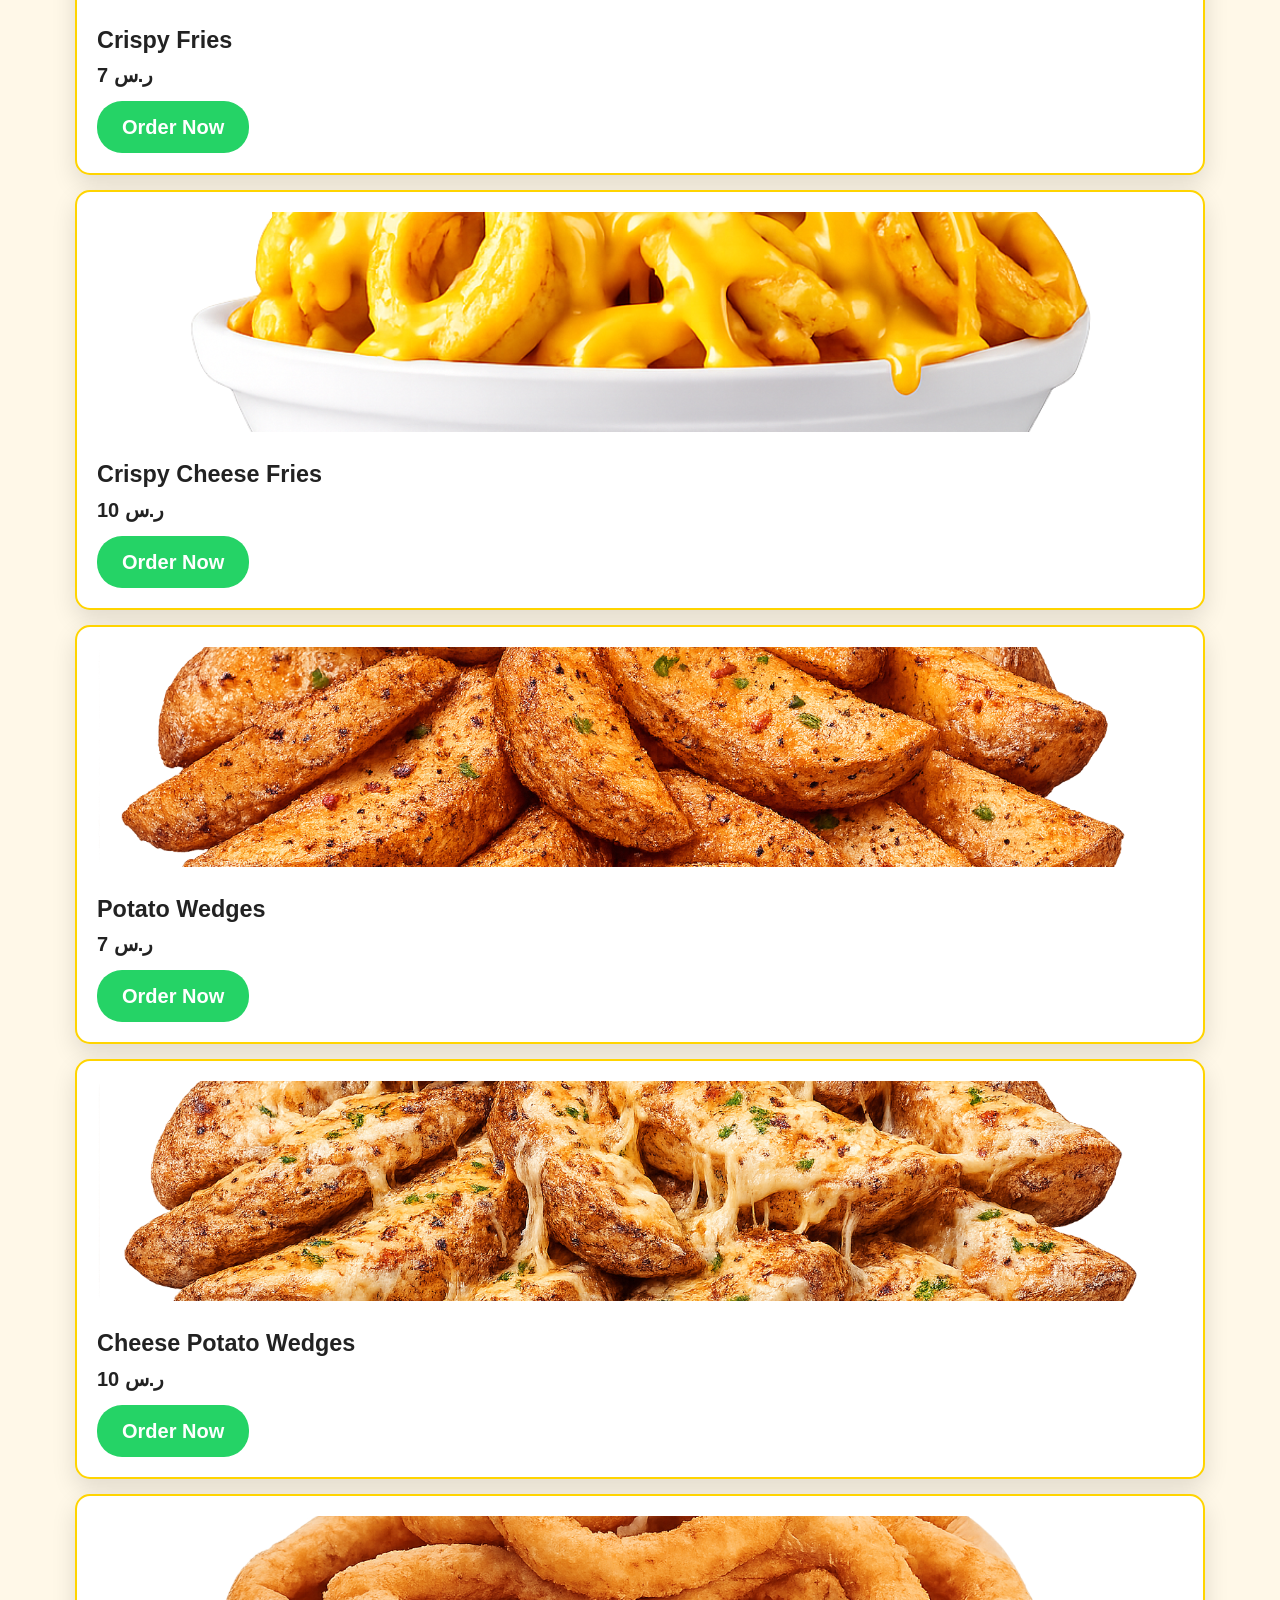
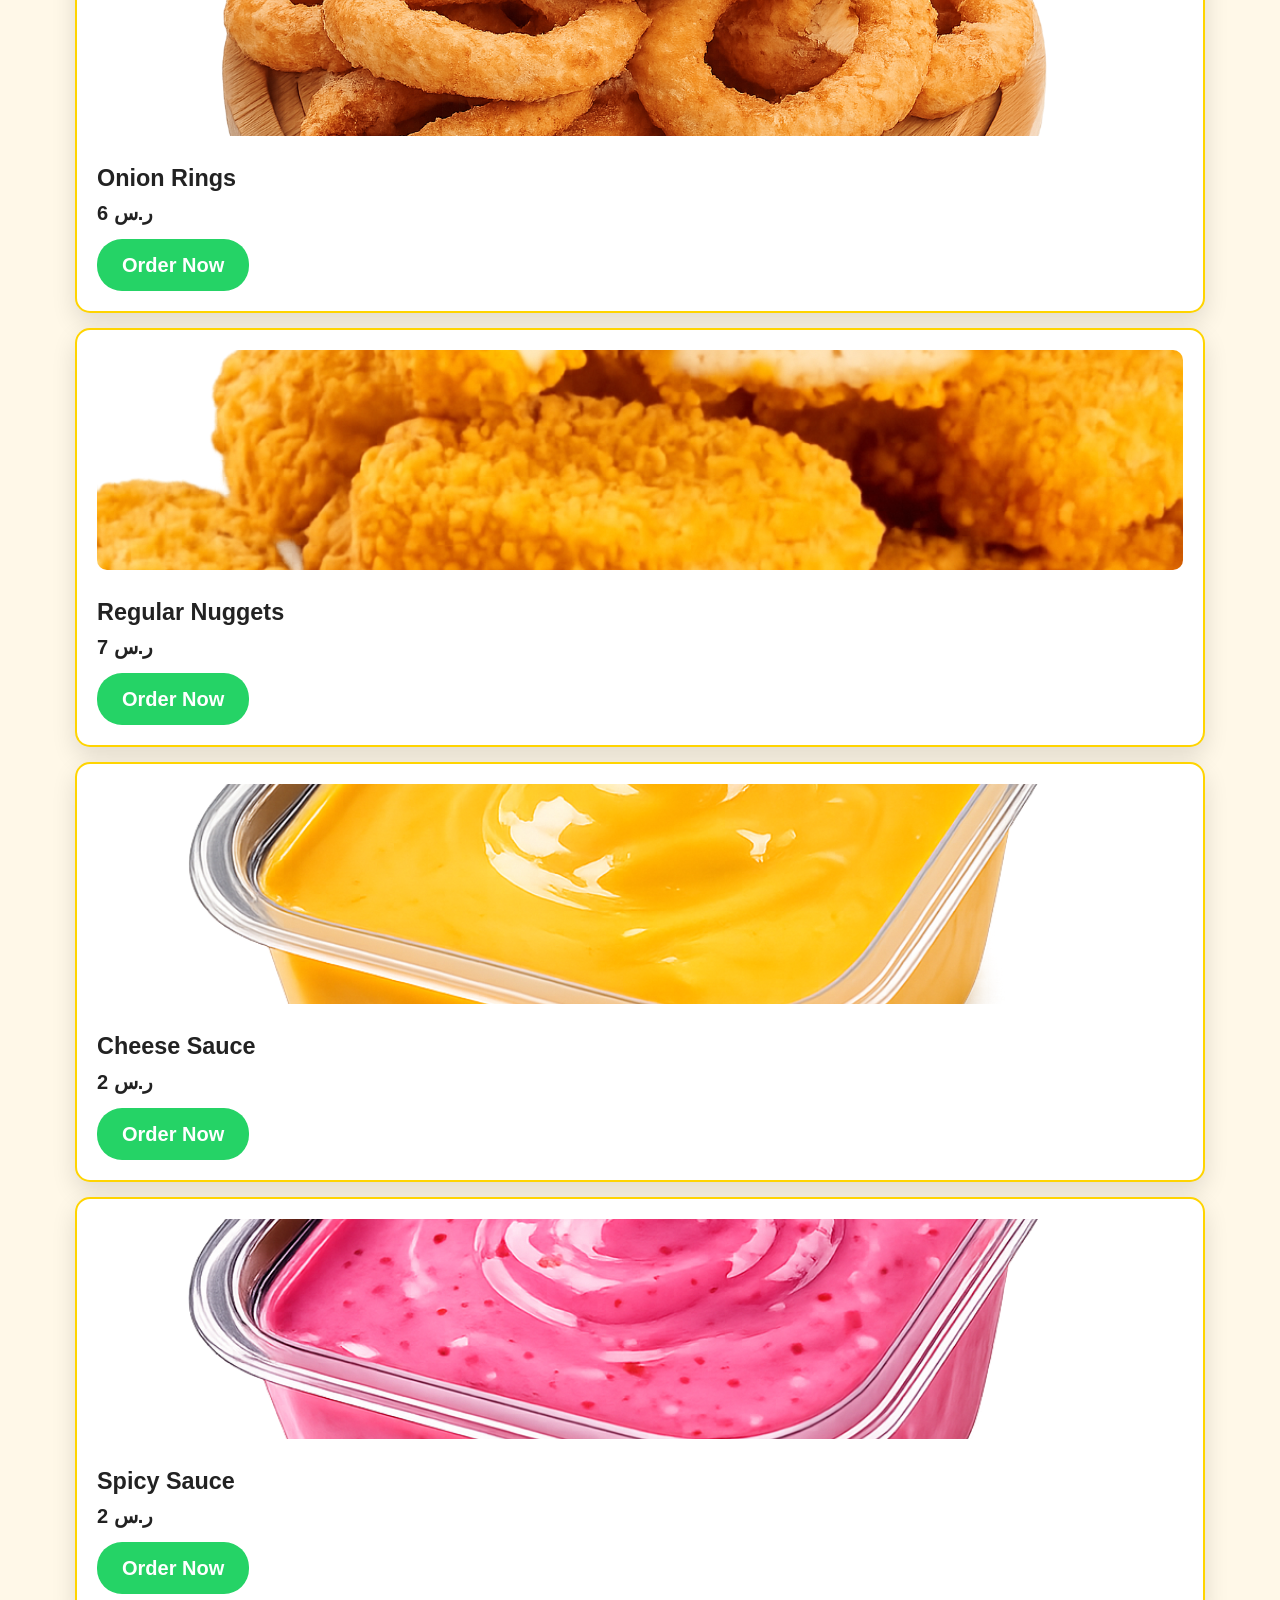
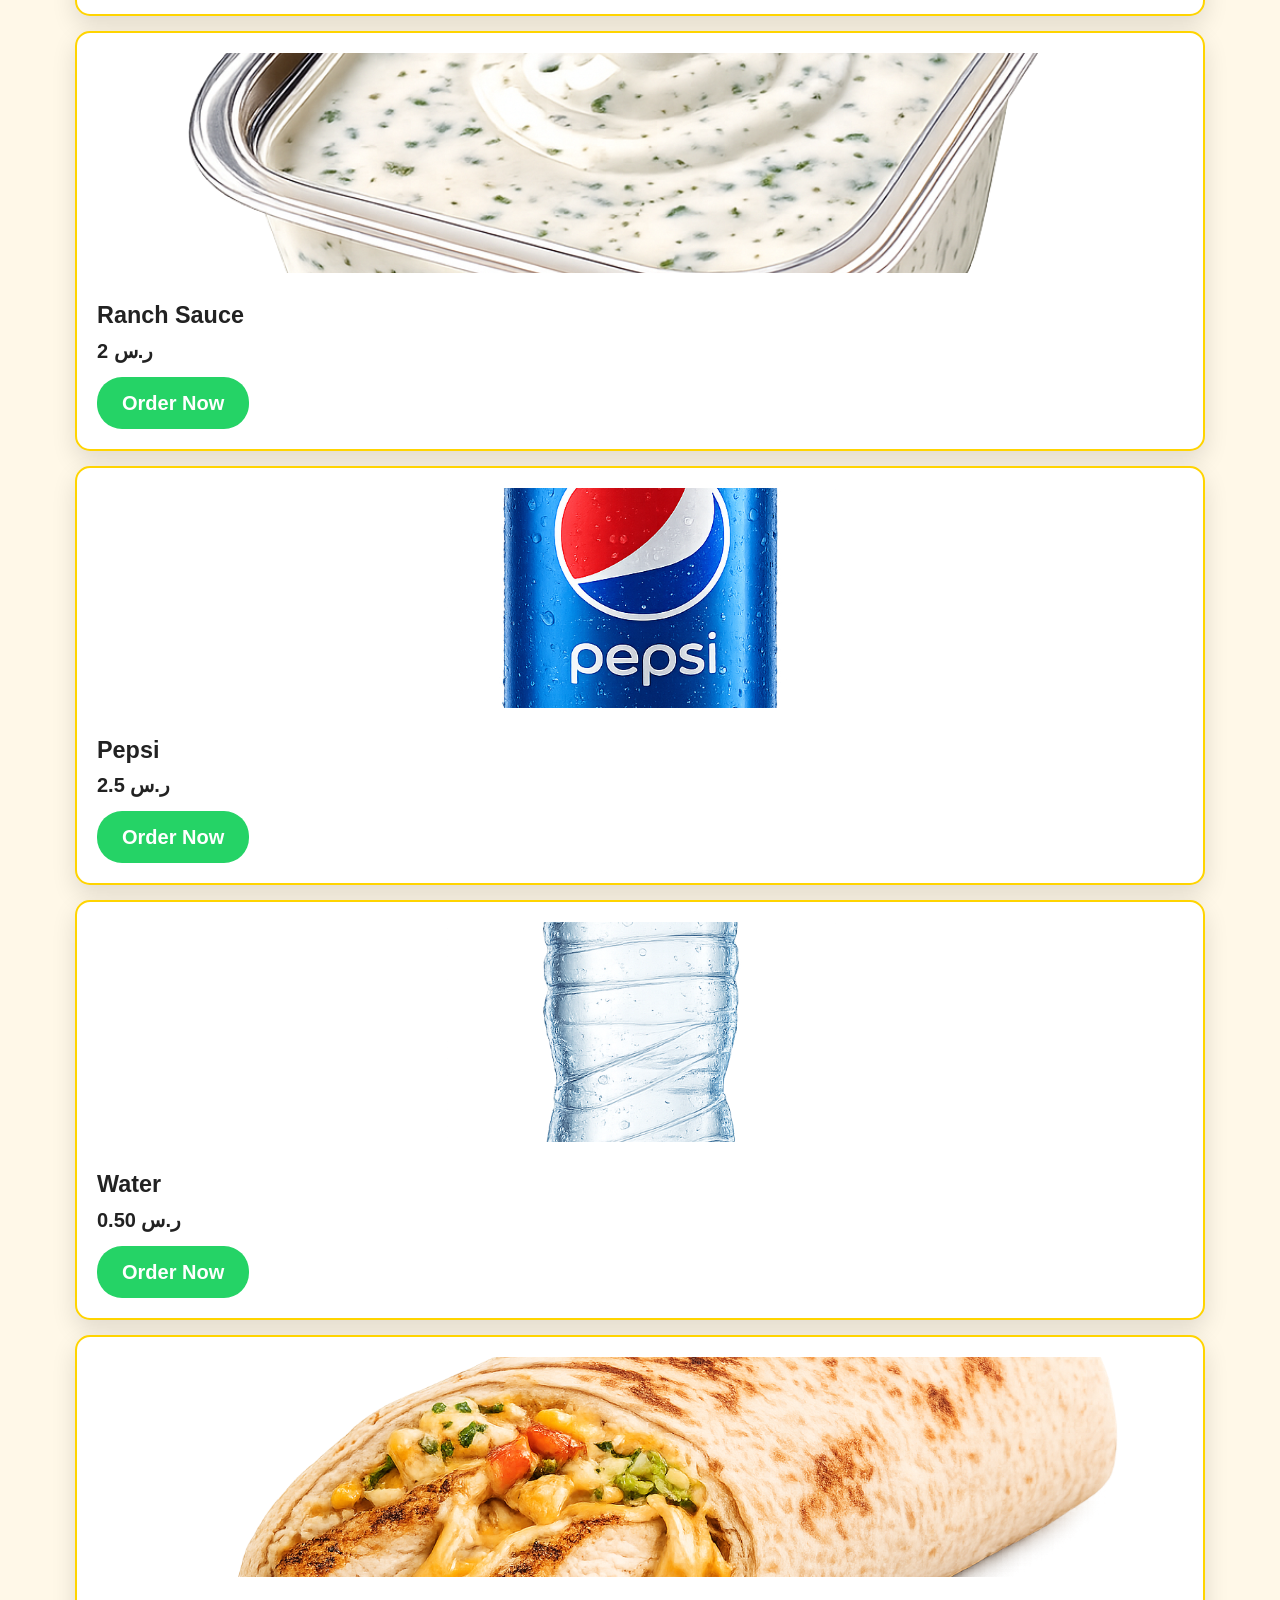
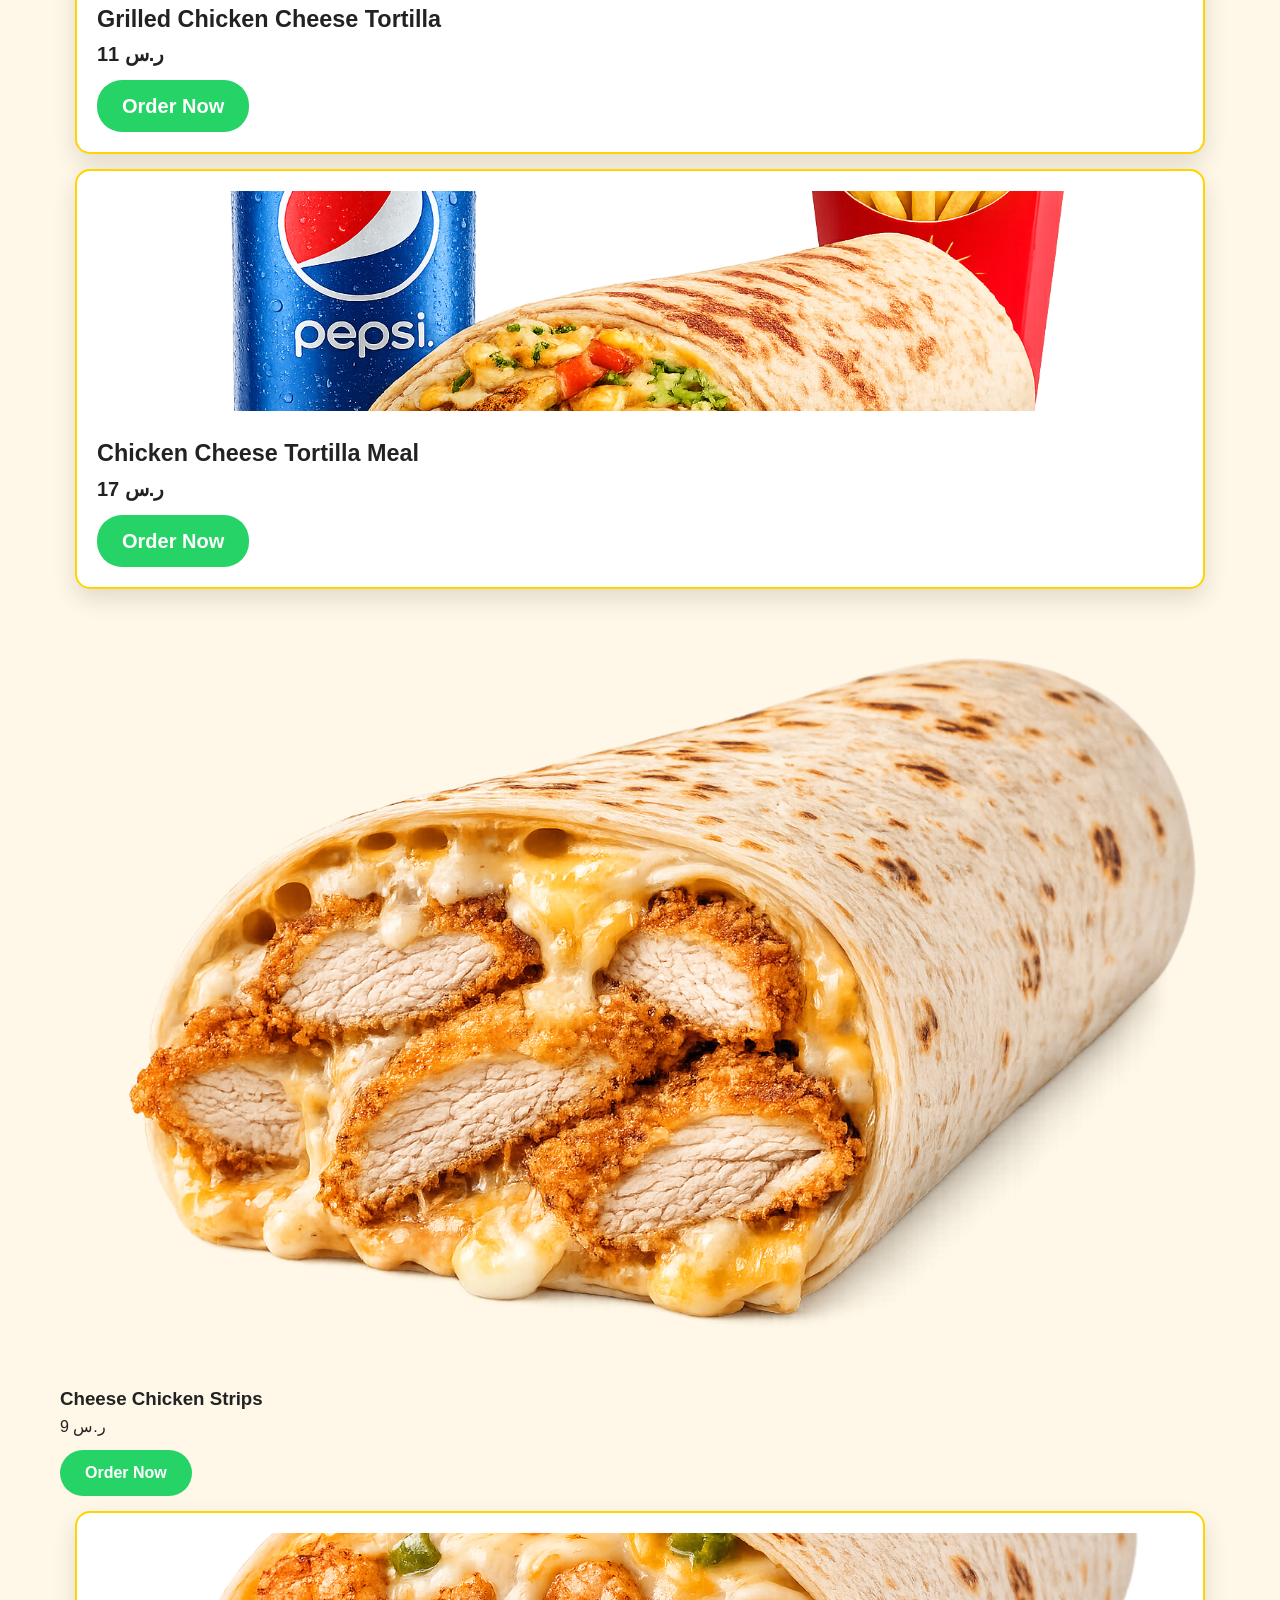
==== commit 9afd52e9: "Update index.html" ====
--- a/index.html
+++ b/index.html
@@ -9,18 +9,21 @@
 </head>
 
 <body>
-
-<header>
-    <div class="top-bar">
+    
+</header>
+  <div class="top-bar">
+    <div class="top-left">
         <span>📍 Riyadh, Saudi Arabia</span>
+    </div>
+
+    <div class="top-center">
         <span>📞 +966 59 487 5938</span>
-
-        <div class="language-switch">
-            <button class="lang-btn" data-lang="en">EN</button>
-            <button class="lang-btn" data-lang="ar">AR</button>
-        </div>
     </div>
 
+    <div class="top-right">
+        <span>🕒 12:00 PM - 2:00 AM</span>
+    </div>
+  </div>  
     <div class="header-container">
 
         <div class="logo">
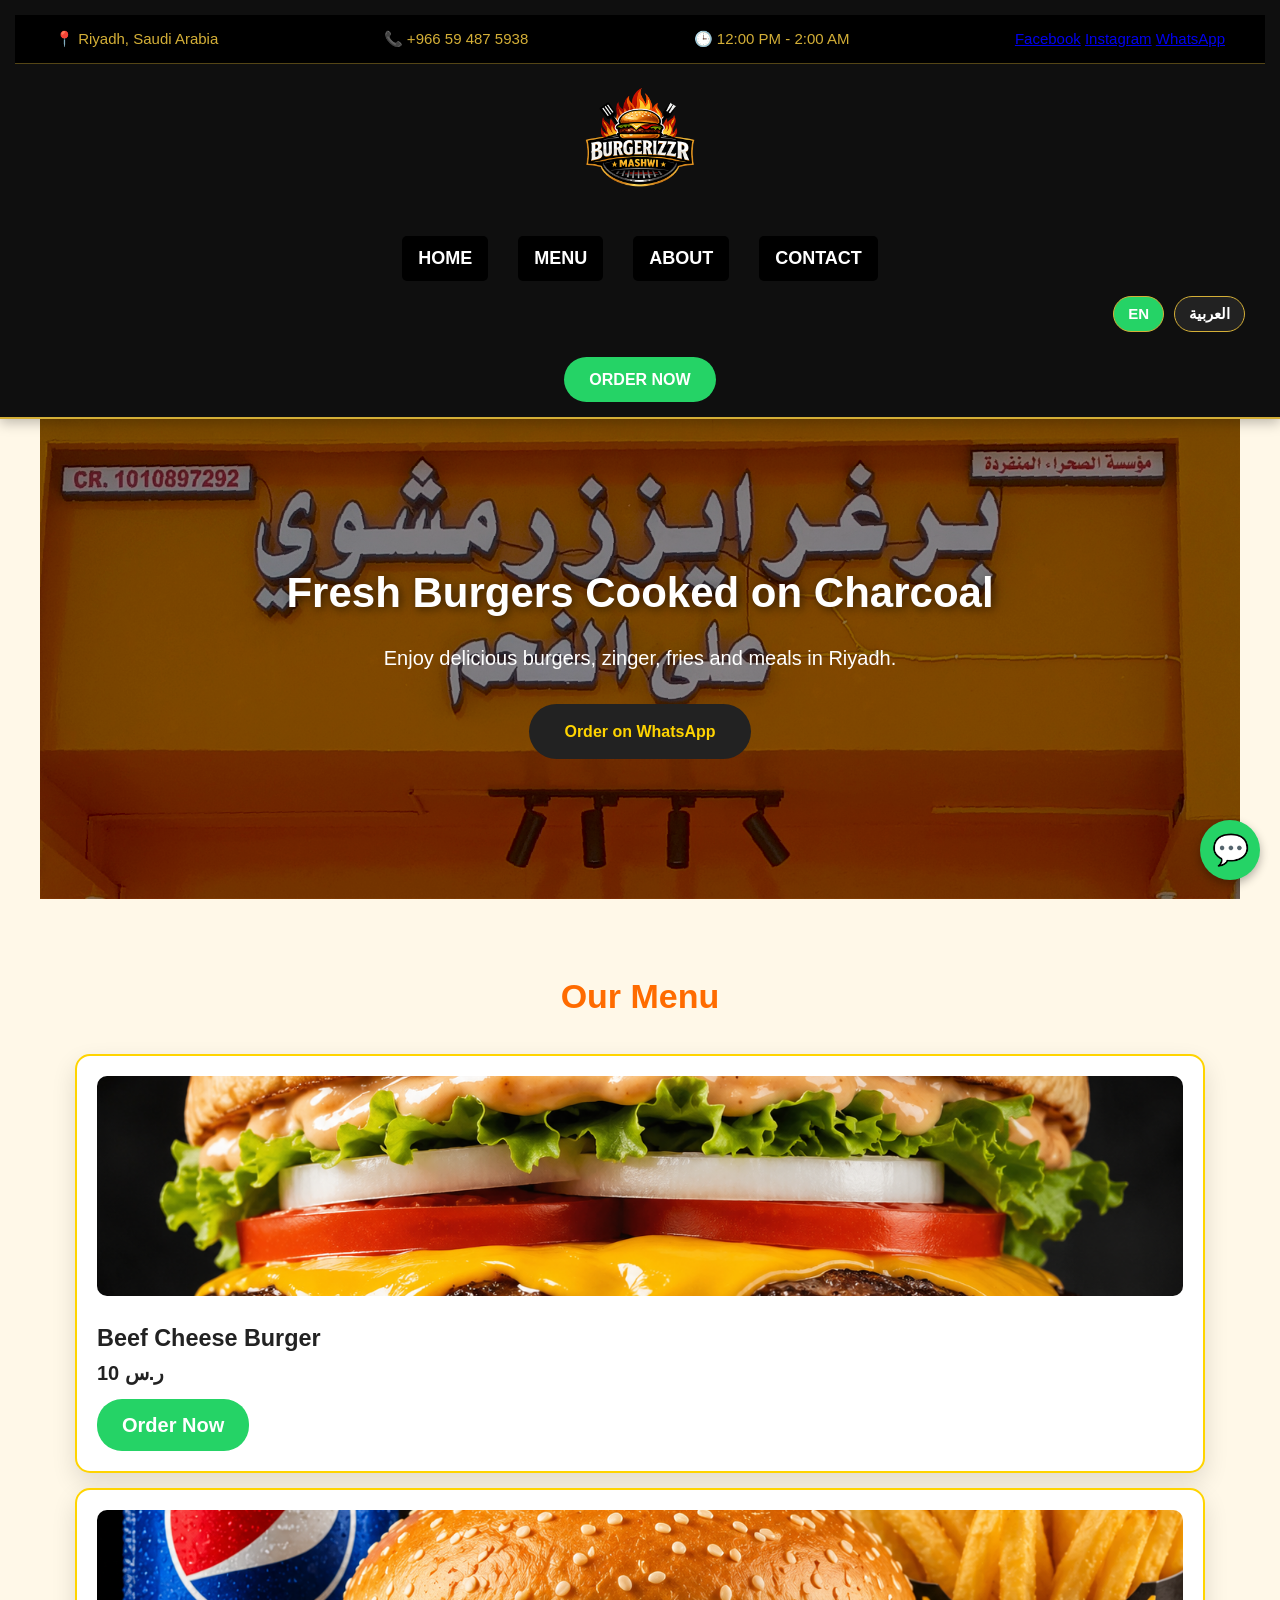
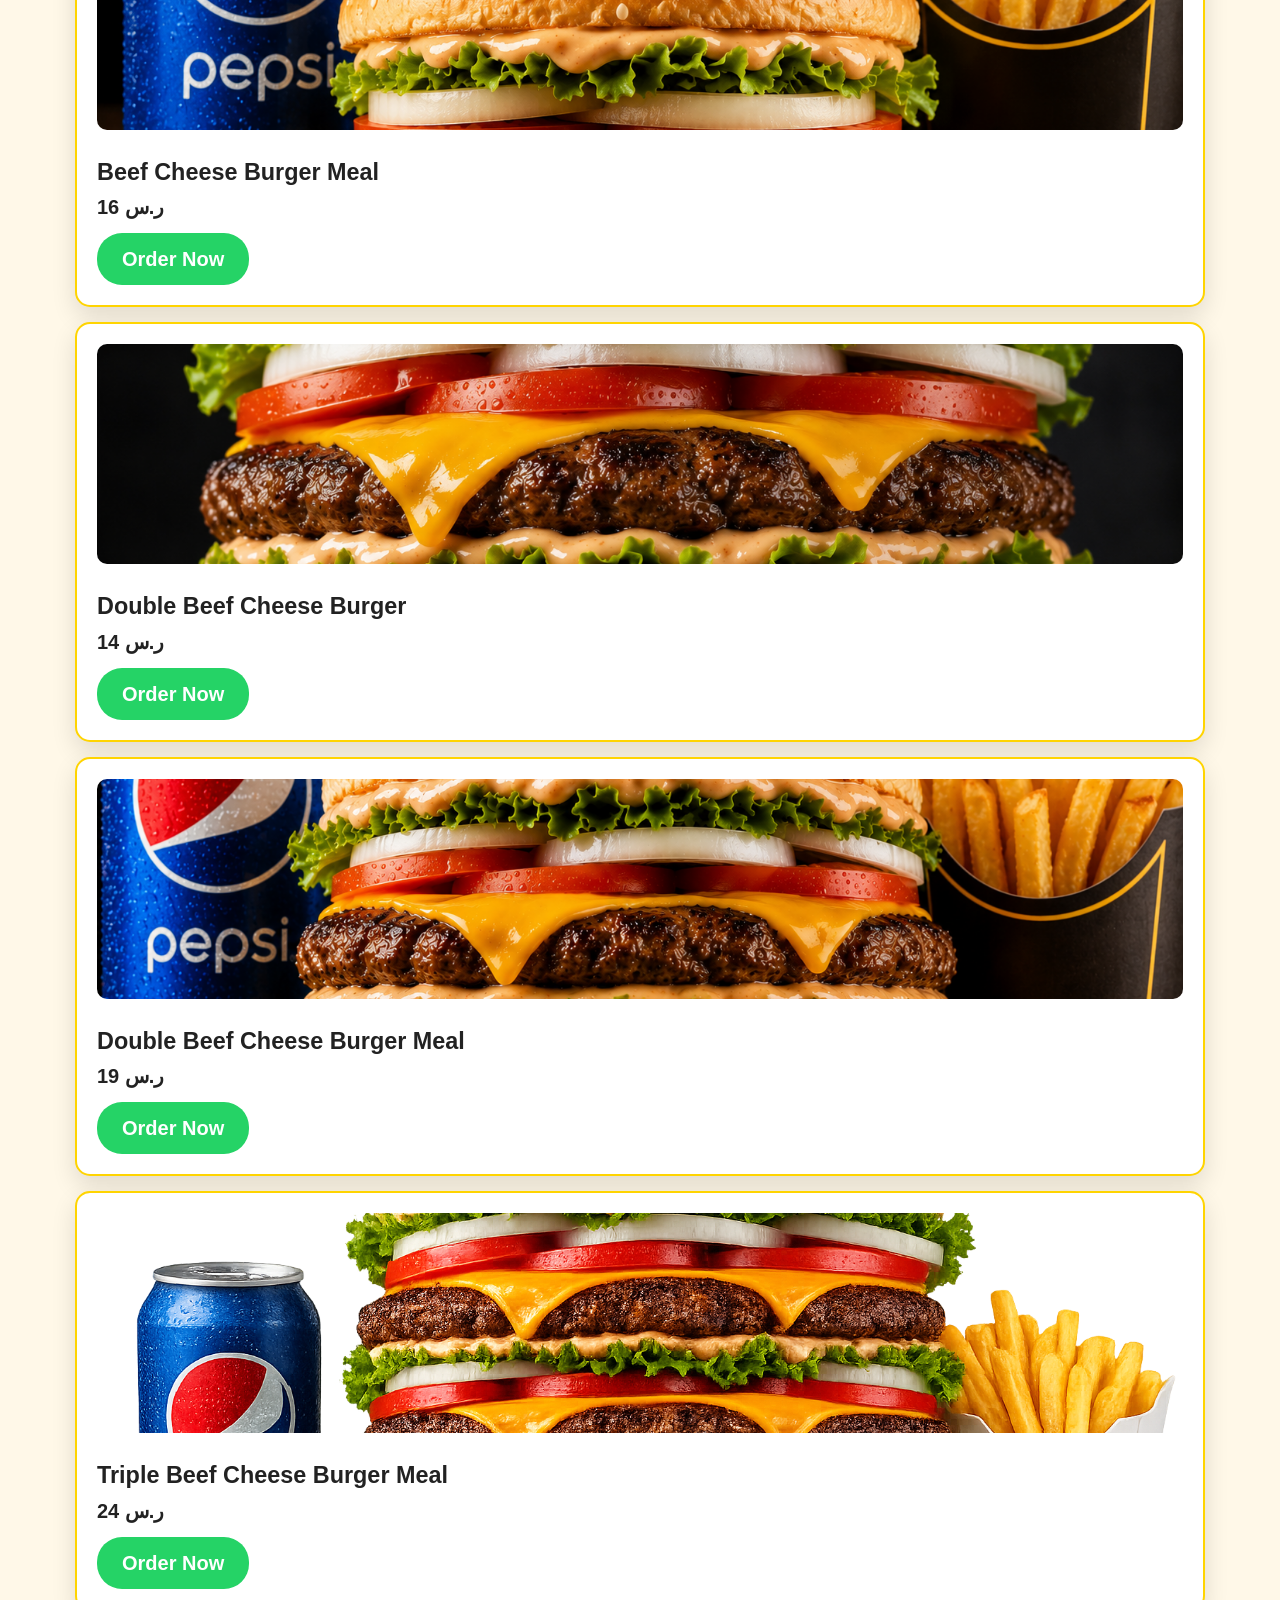
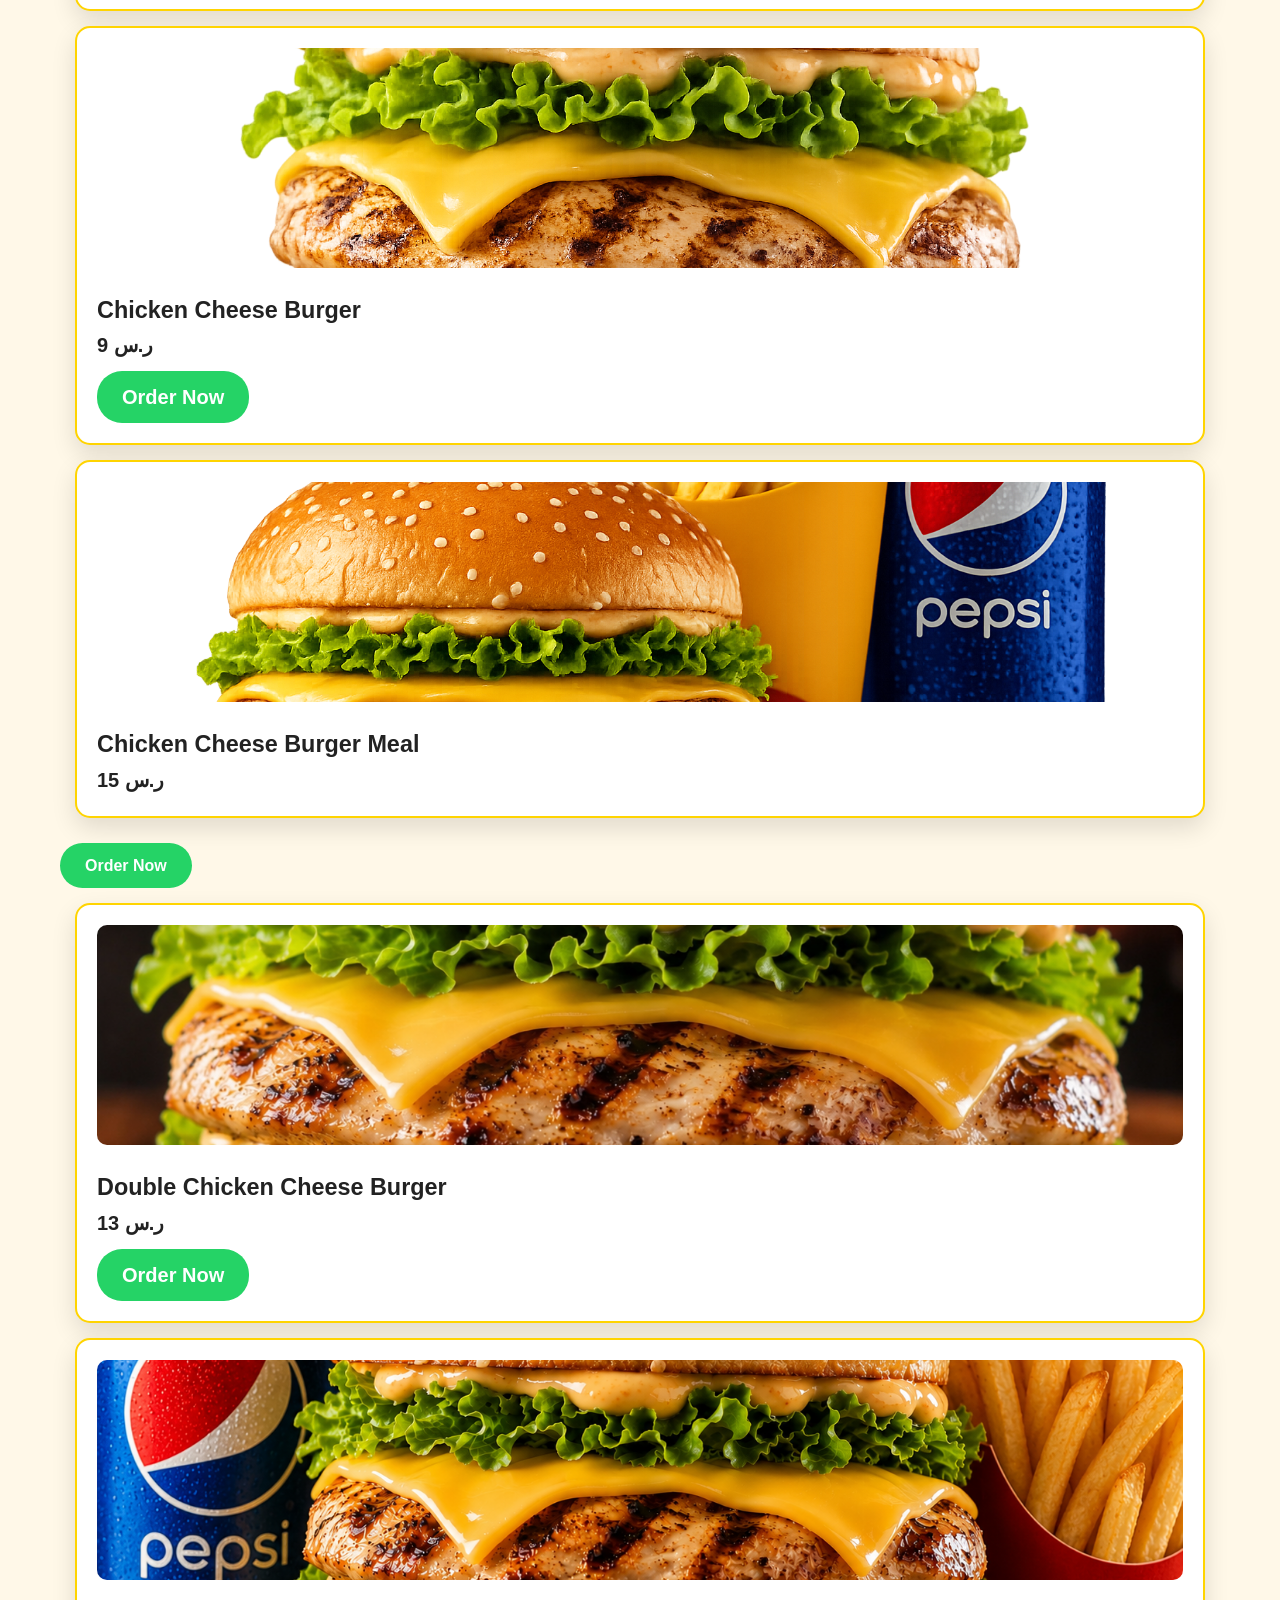
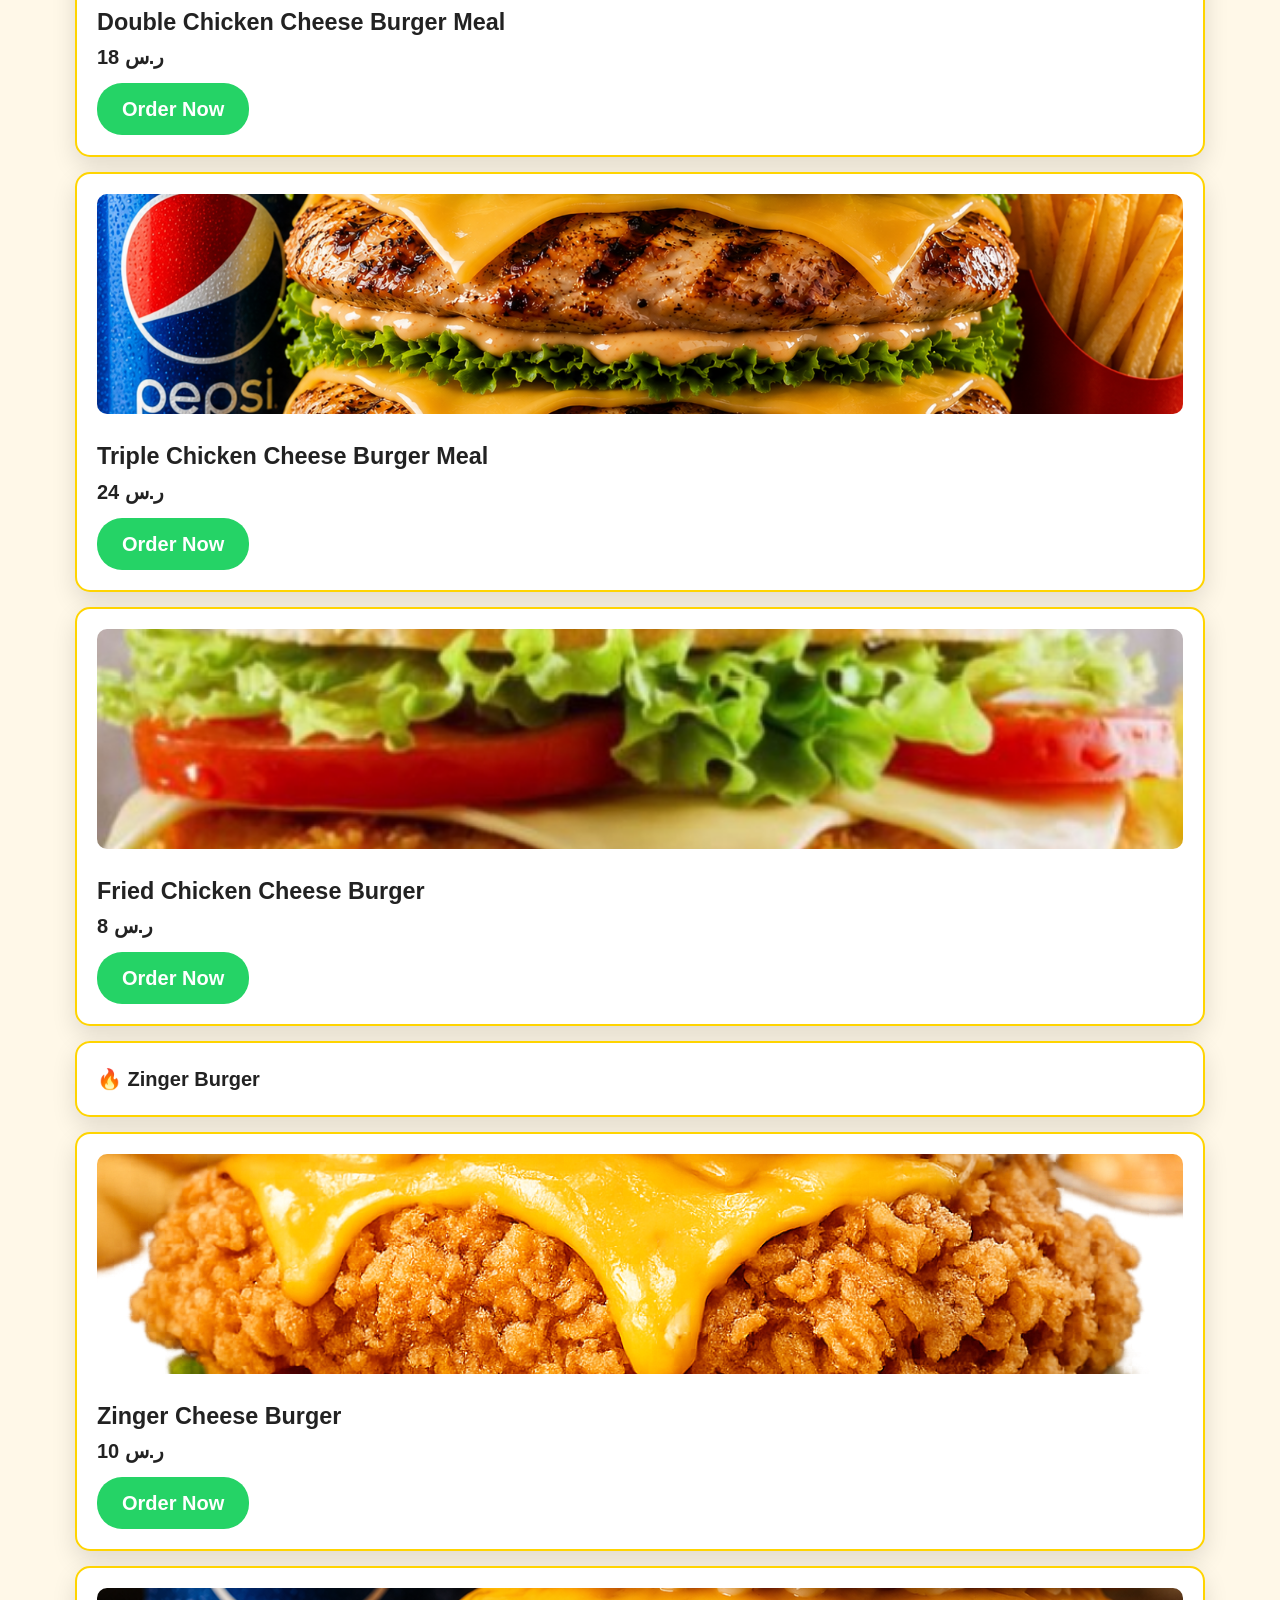
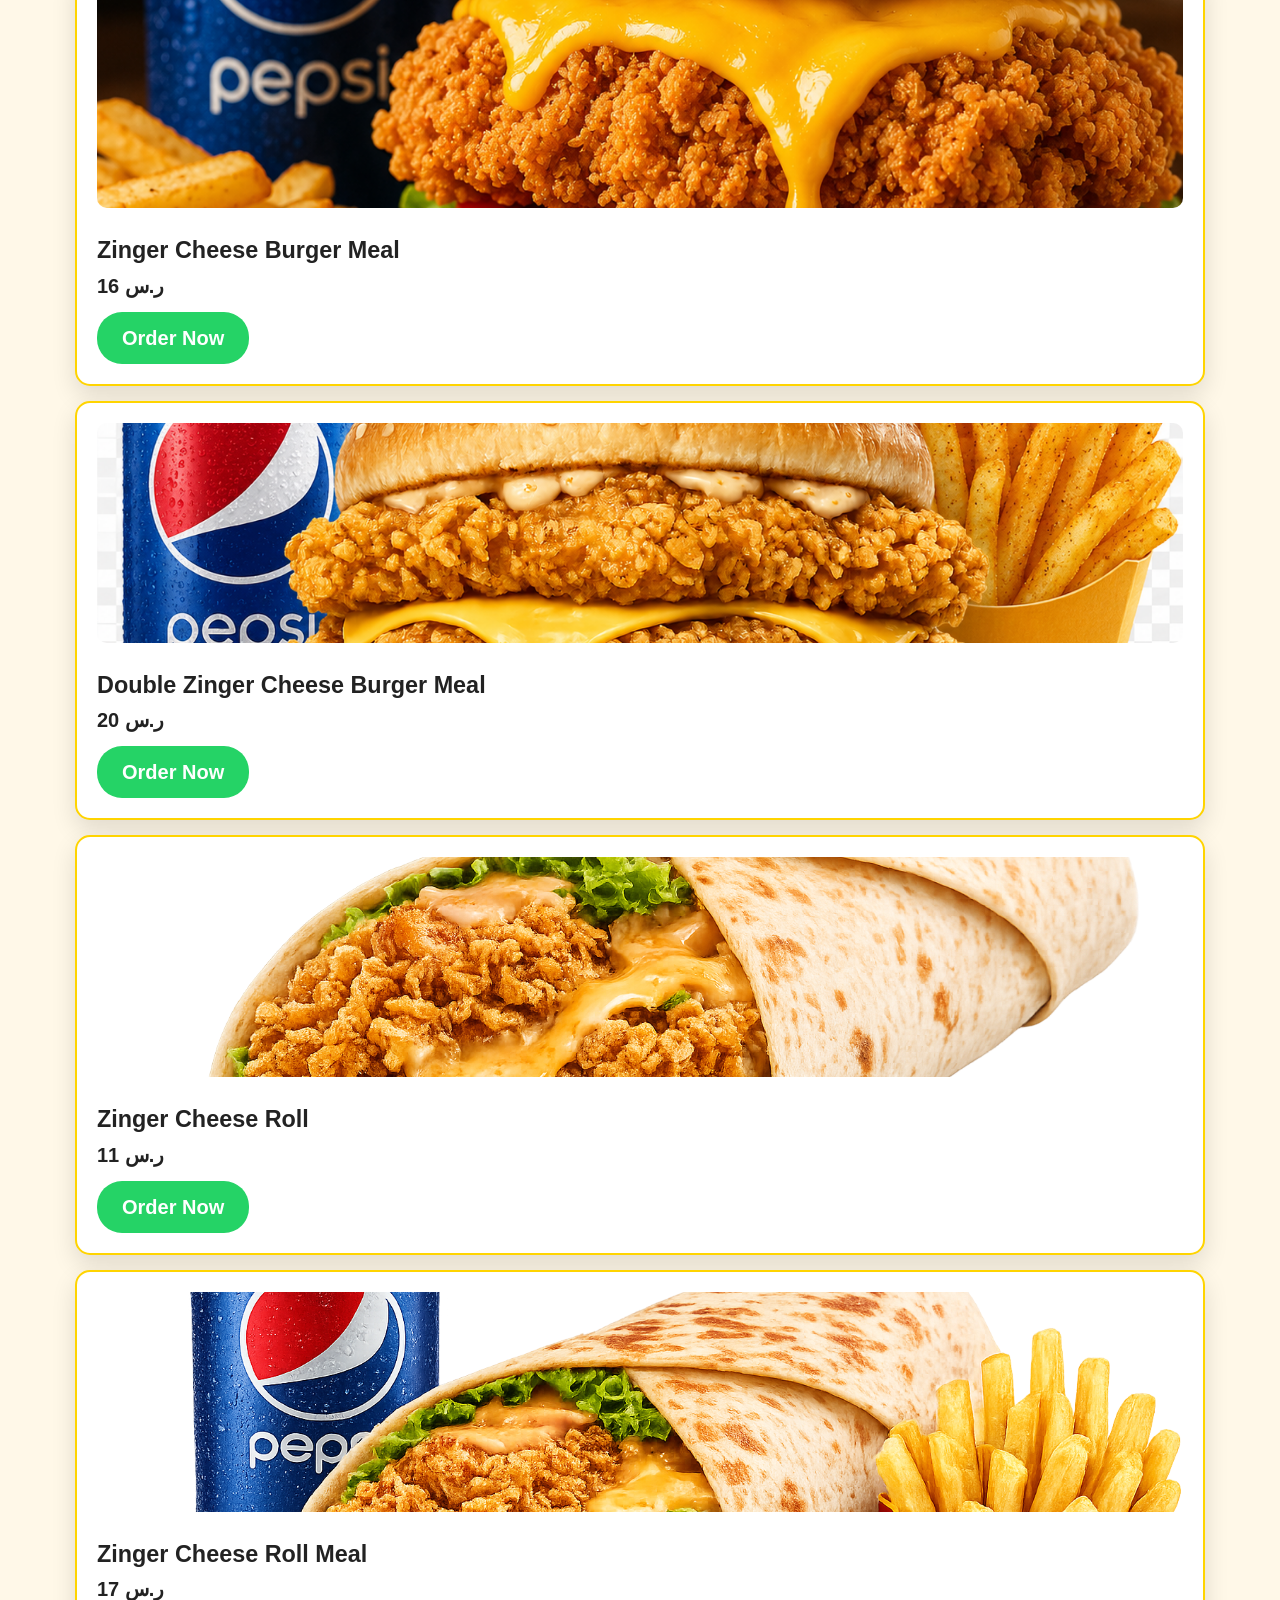
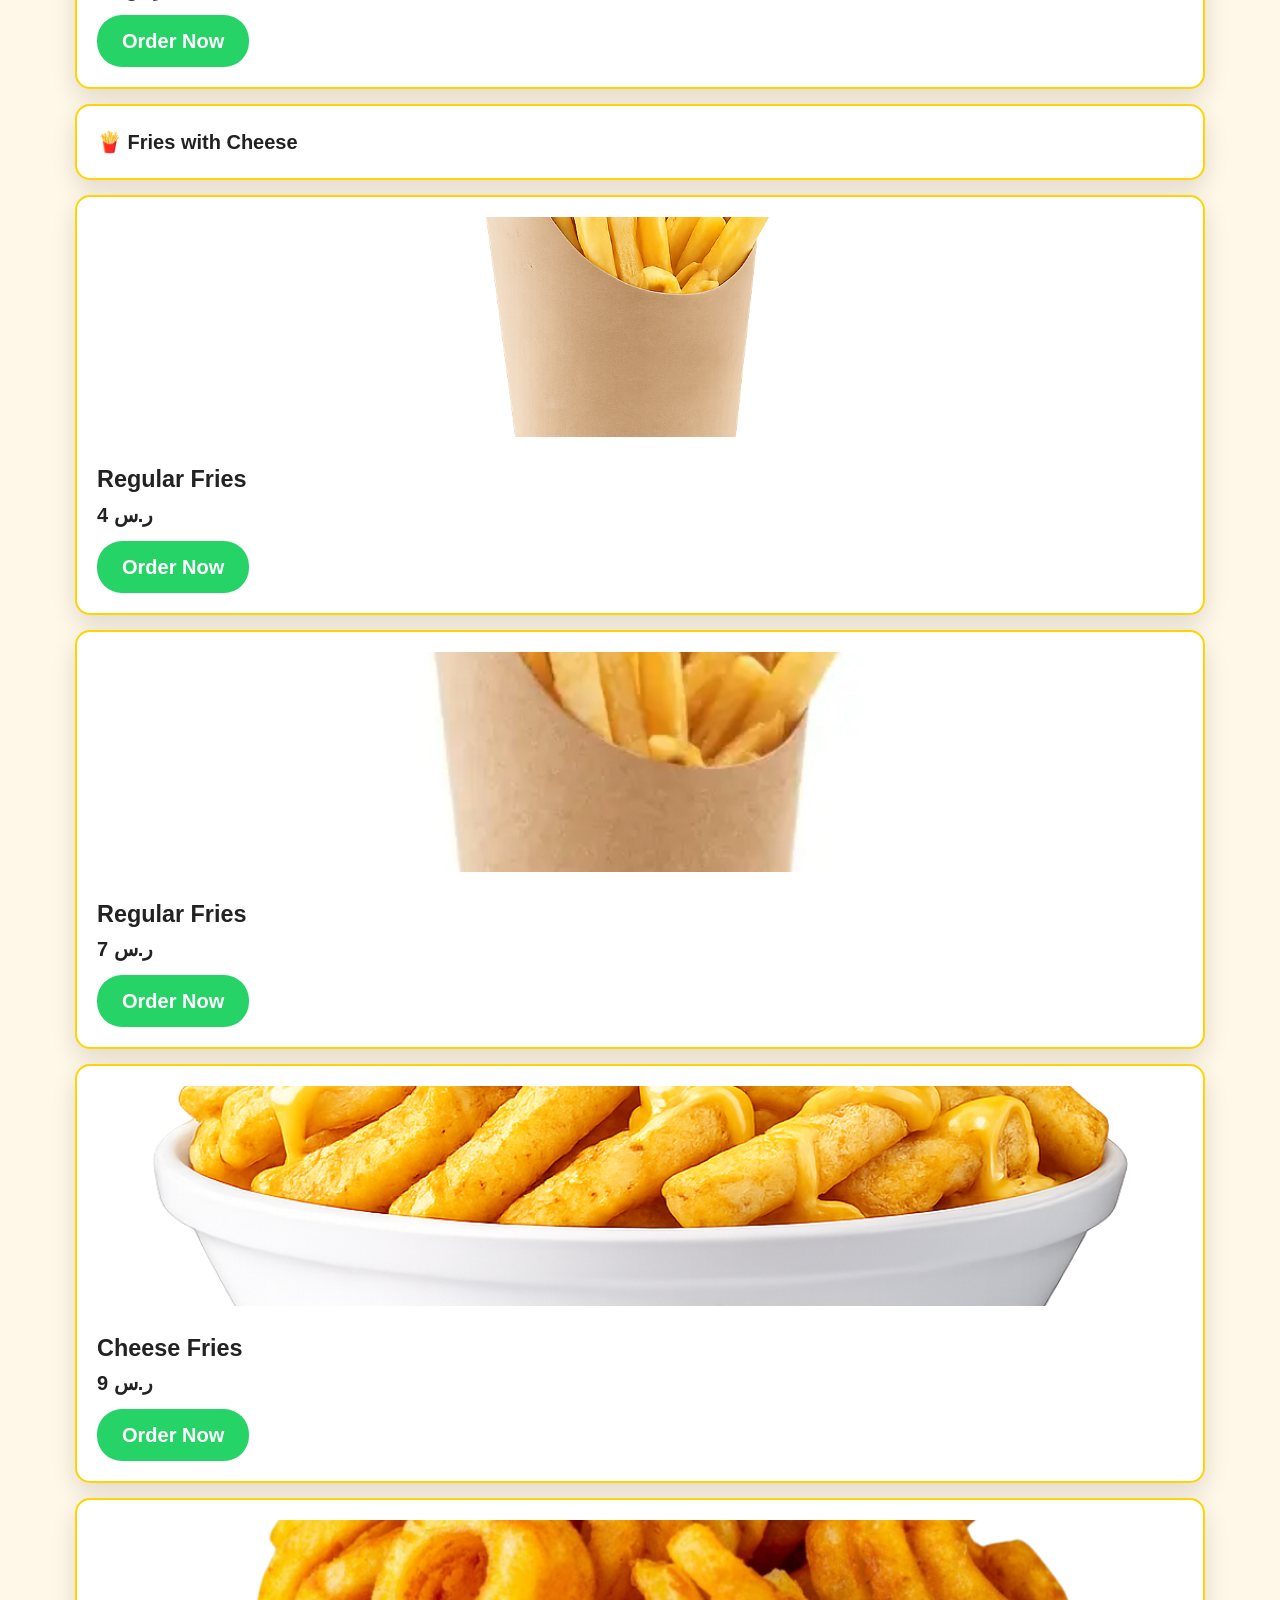
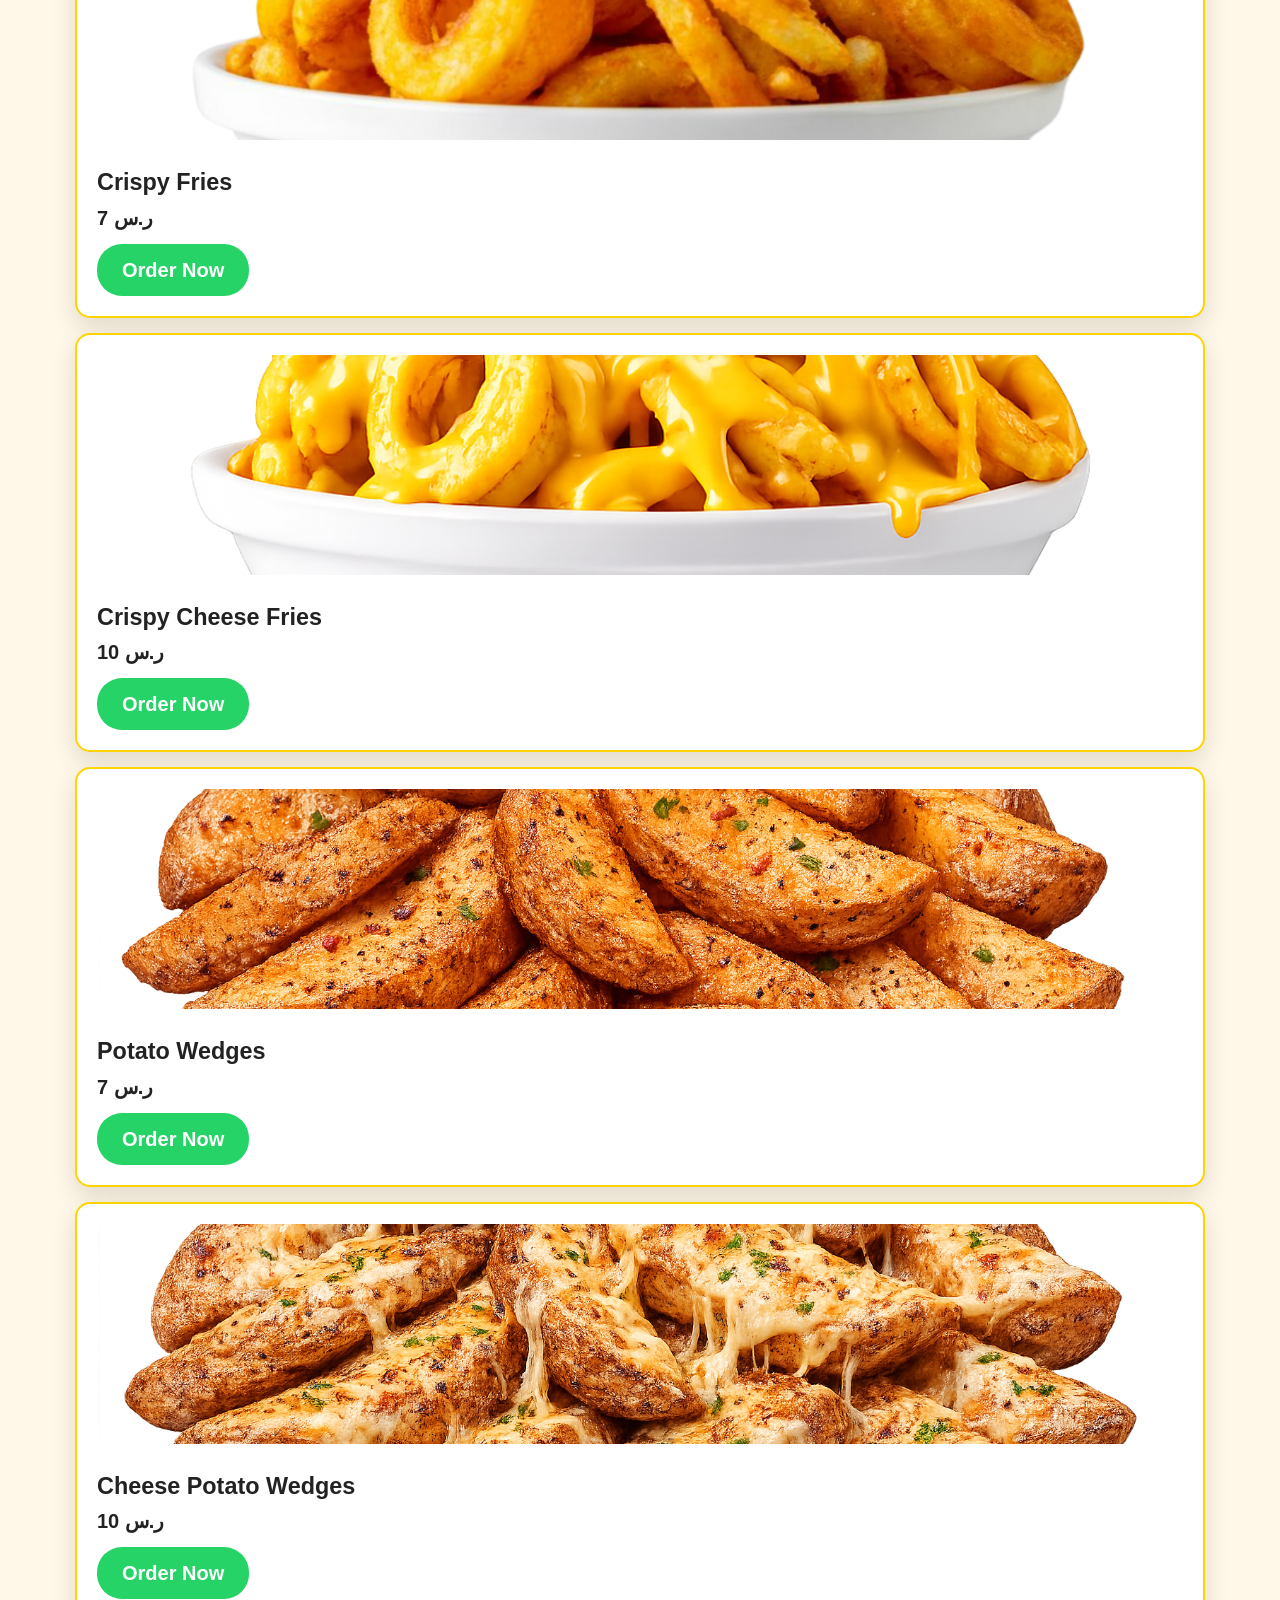
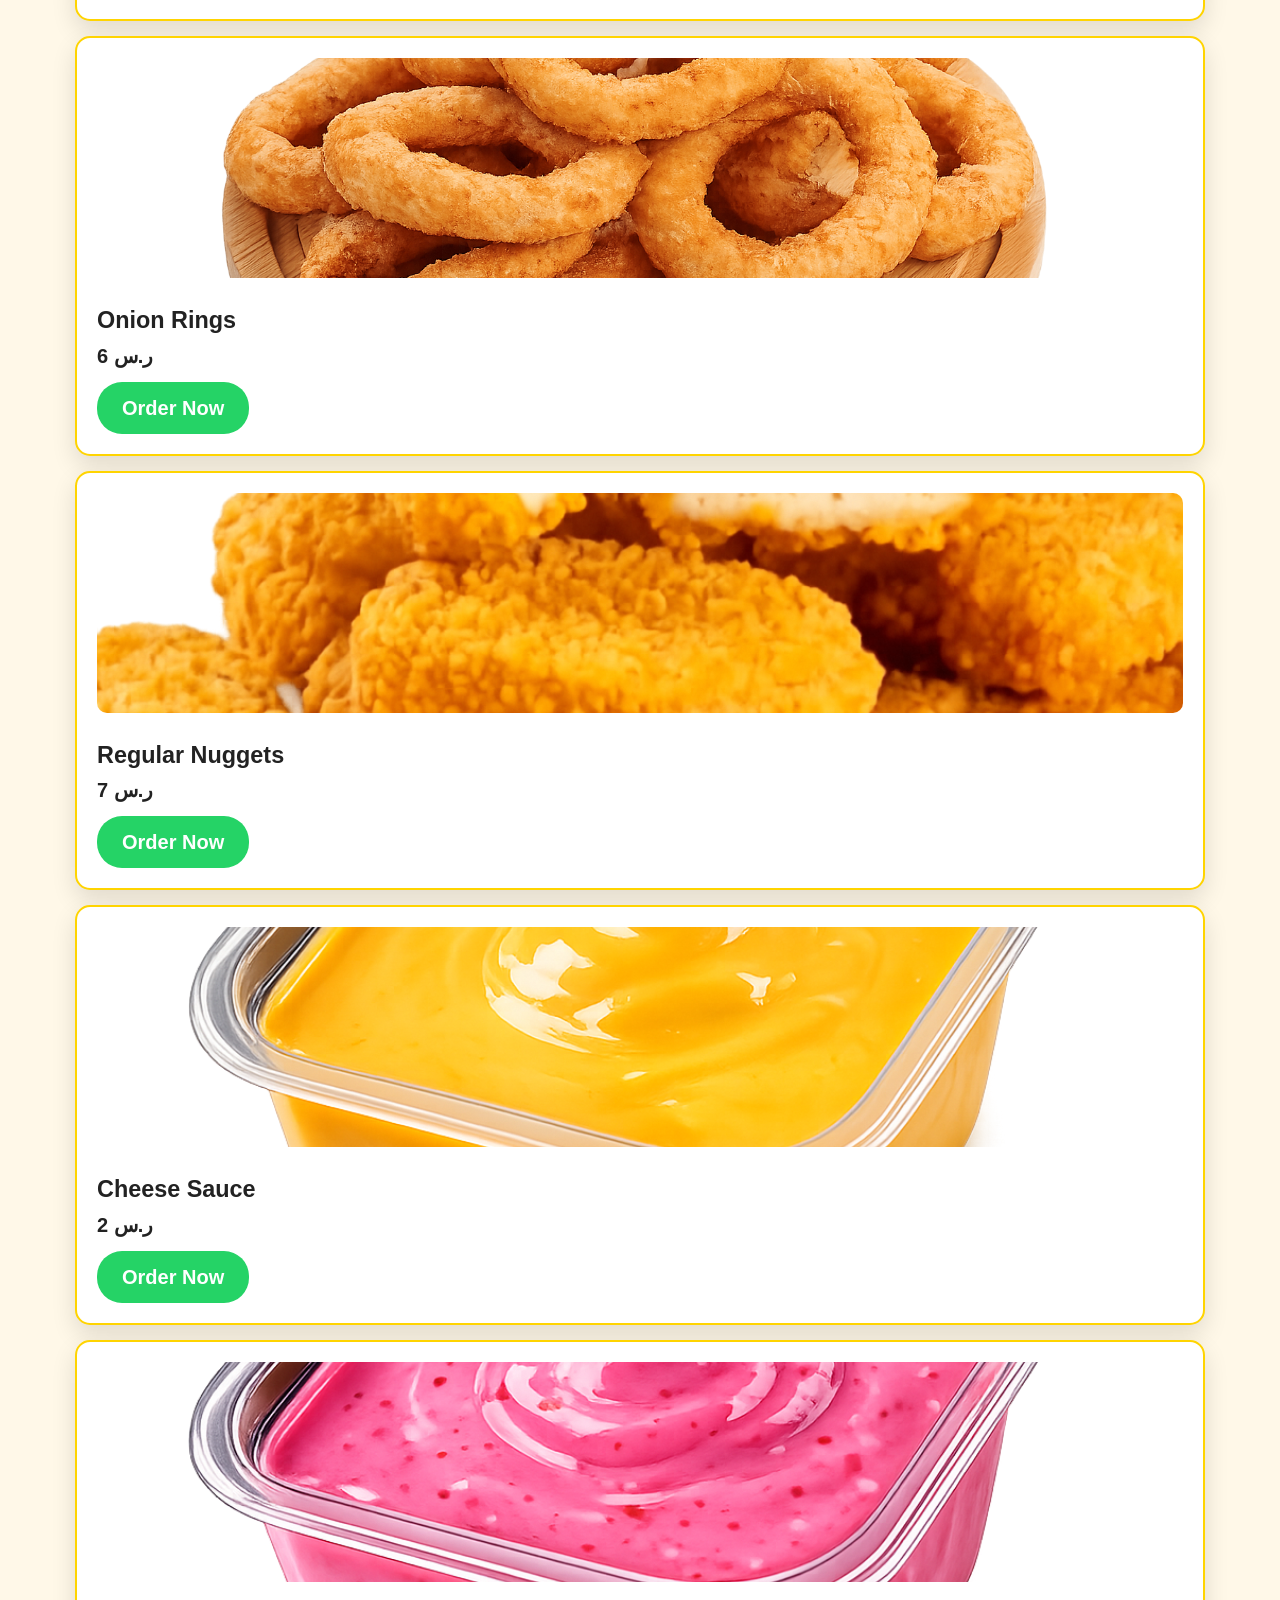
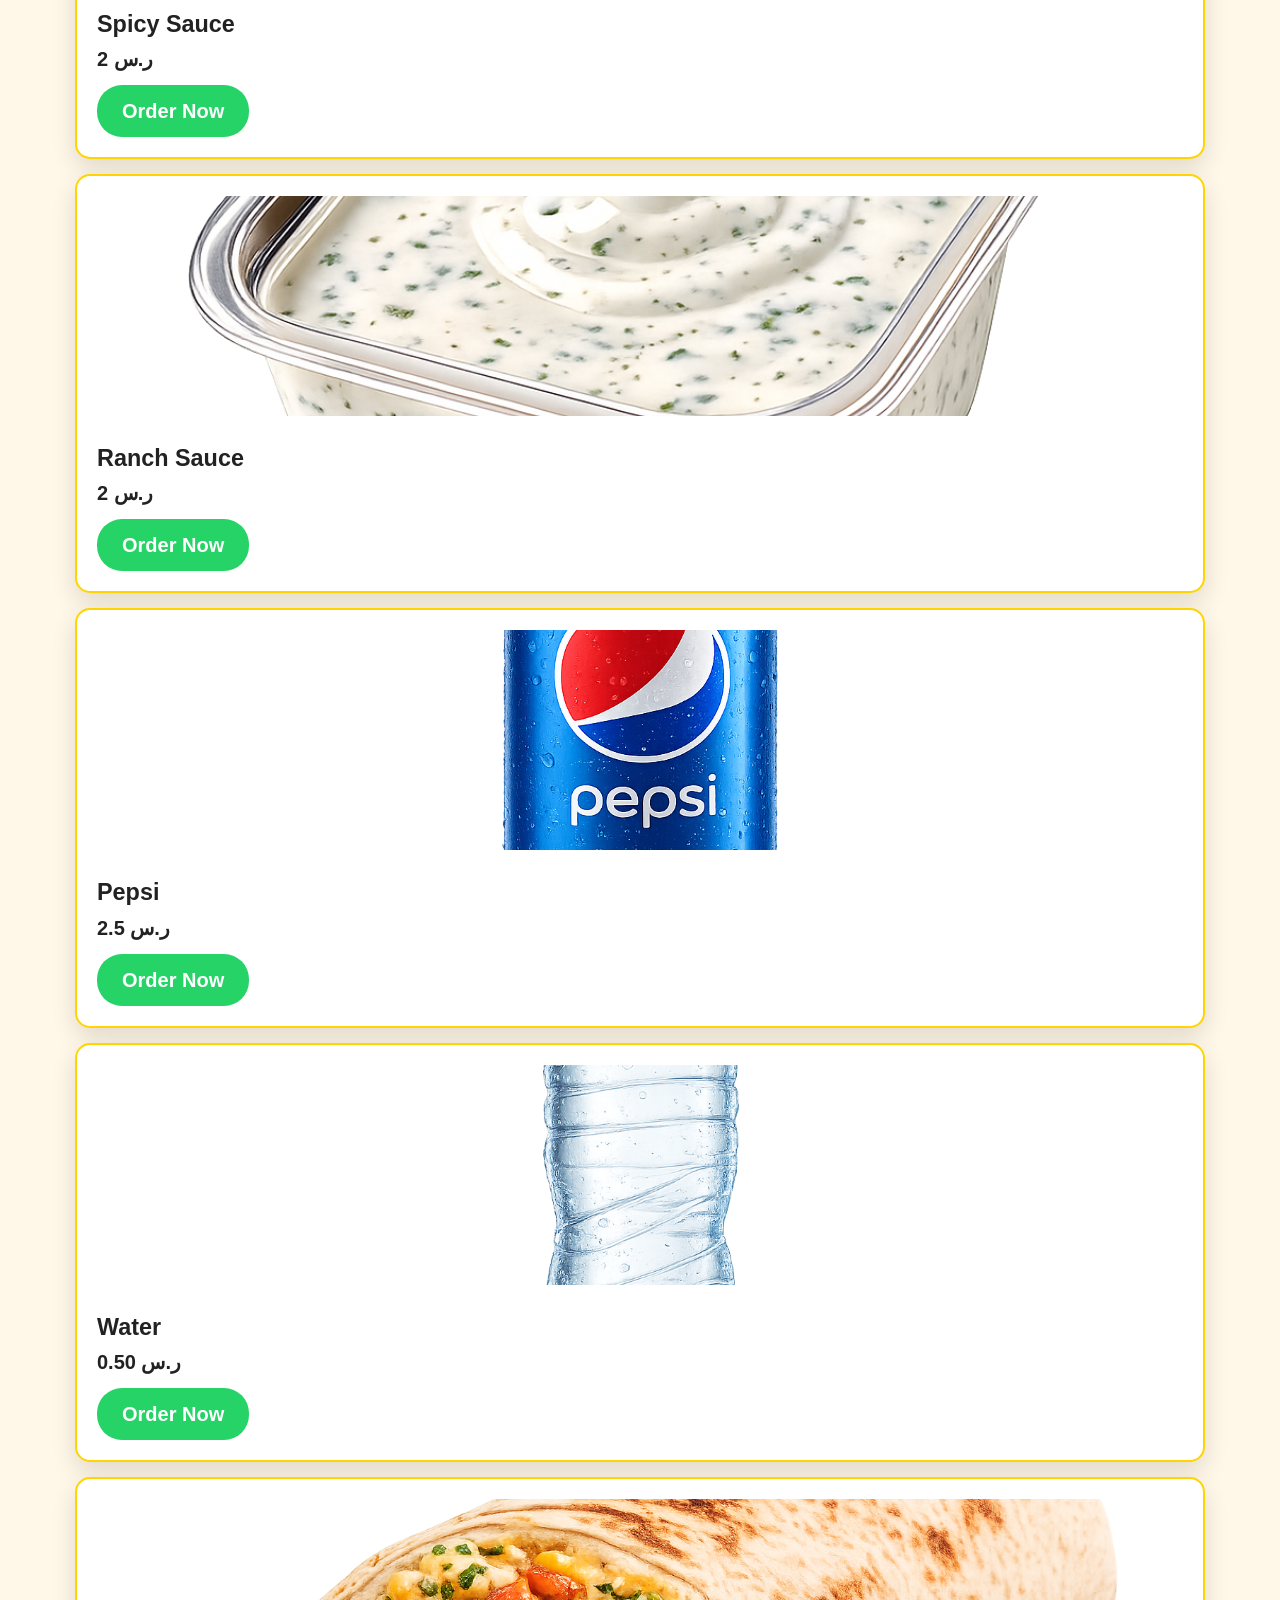
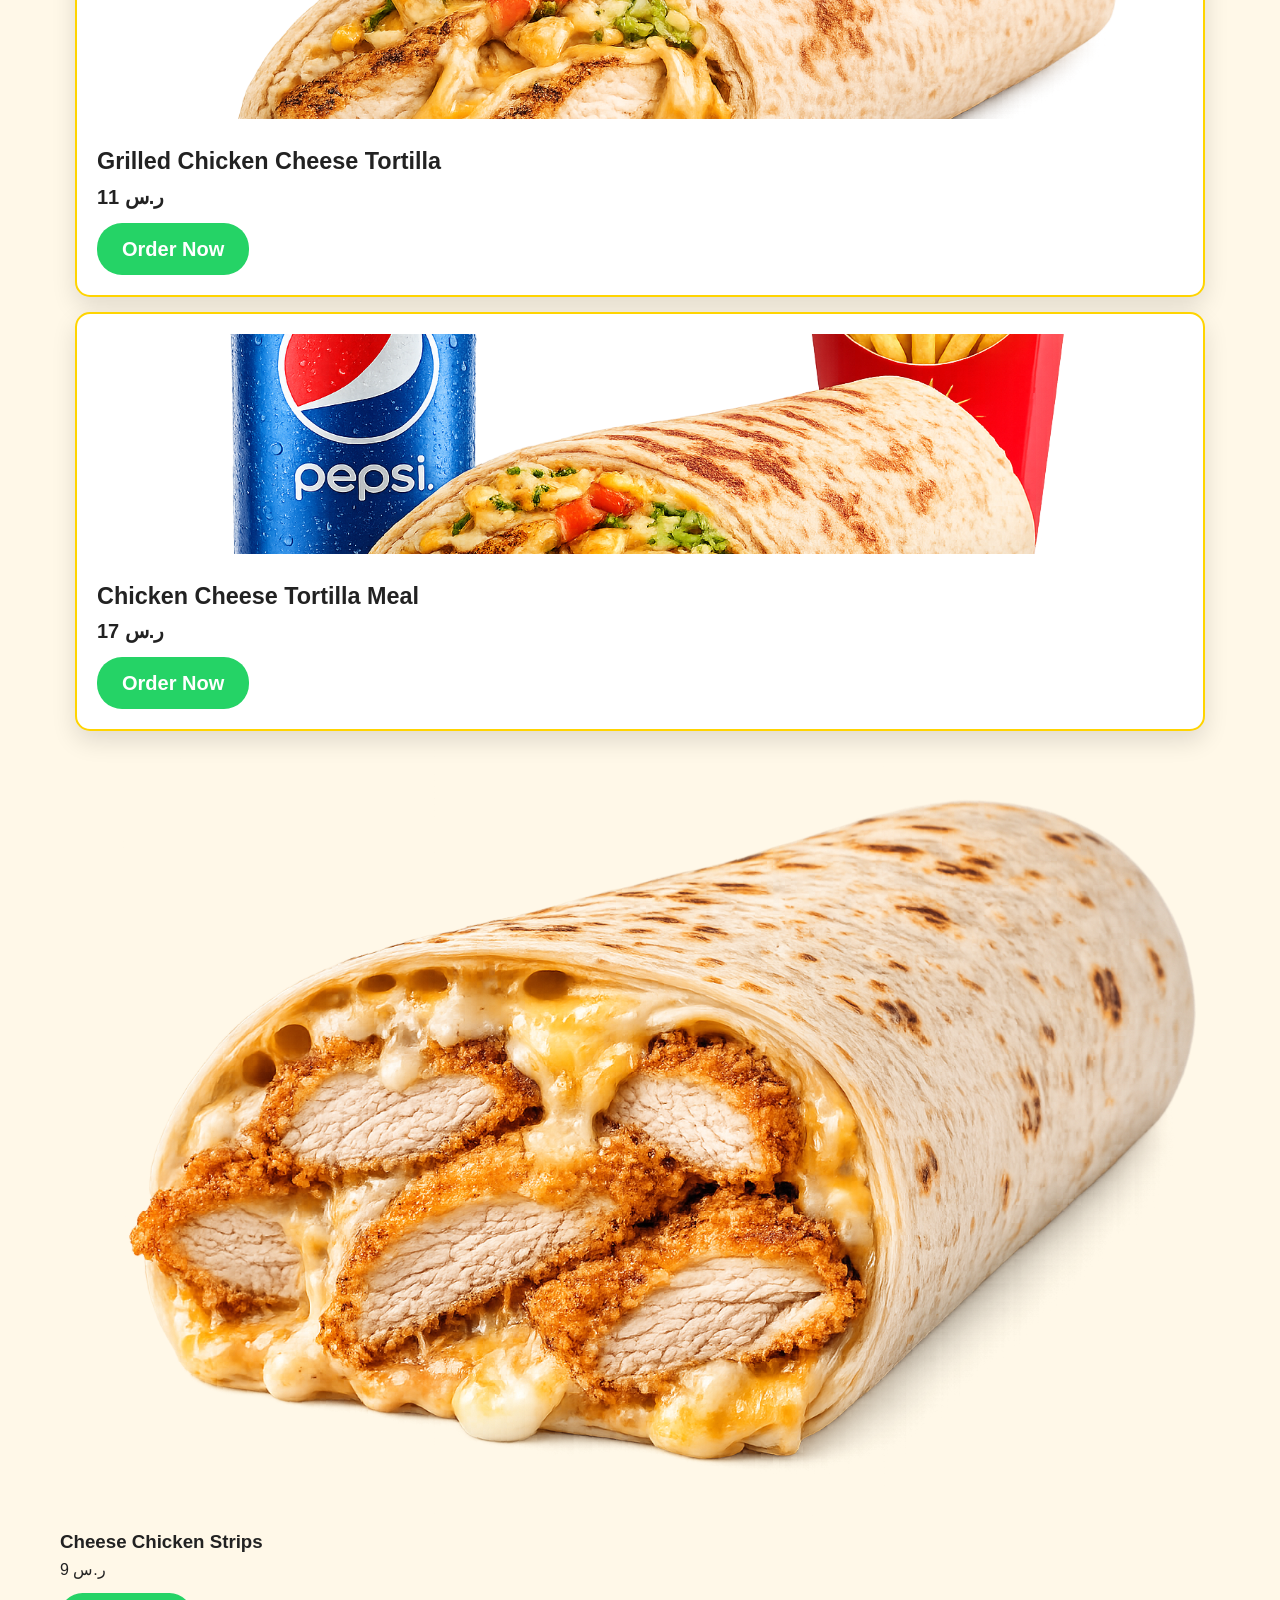
==== commit f051f4d2: "Update index.html" ====
--- a/index.html
+++ b/index.html
@@ -10,39 +10,70 @@
 
 <body>
     
-</header>
-  <div class="top-bar">
-    <div class="top-left">
-        <span>📍 Riyadh, Saudi Arabia</span>
+<header>
+
+<div class="top-bar">
+
+    <div class="top-item">
+        📍 Riyadh, Saudi Arabia
     </div>
 
-    <div class="top-center">
-        <span>📞 +966 59 487 5938</span>
+    <div class="top-item">
+        📞 +966 59 487 5938
     </div>
 
-    <div class="top-right">
-        <span>🕒 12:00 PM - 2:00 AM</span>
+    <div class="top-item">
+        🕒 12:00 PM - 2:00 AM
     </div>
-  </div>  
-    <div class="header-container">
-
-        <div class="logo">
-            <img src="images/logo.png" alt="Burgerizzr Mashwi">
+
+    <div class="social-icons">
+        <a href="#">Facebook</a>
+        <a href="#">Instagram</a>
+        <a href="https://wa.me/966594875938">WhatsApp</a>
+    </div>
+
+</div>
+
+<div class="main-header">
+
+    <div class="logo">
+        <img src="images/logo.png" alt="Burgerizzr Mashwi">
+    </div>
+
+    <nav class="navbar">
+
+        <a href="#home">HOME</a>
+        <a href="#menu">MENU</a>
+        <a href="#about">ABOUT</a>
+        <a href="#contact">CONTACT</a>
+
+    </nav>
+
+    <div class="header-actions">
+
+        <div class="language-switch">
+
+            <button class="lang-btn active">
+                EN
+            </button>
+
+            <button class="lang-btn">
+                العربية
+            </button>
+
         </div>
 
-        <nav>
-            <a href="#home">Home</a>
-            <a href="#menu">Menu</a>
-            <a href="#about">About</a>
-            <a href="#contact">Contact</a>
-        </nav>
-
-        <a class="whatsapp-btn"
-           href="https://wa.me/966594875938">
-           Order Now
+        <a href="https://wa.me/966594875938"
+           class="order-btn">
+
+            ORDER NOW
+
         </a>
 
     </div>
+
+</div>
+
 </header>
 <section id="home" class="hero">
 <h2>Fresh Burgers Cooked on Charcoal</h2>
--- a/style.css
+++ b/style.css
@@ -320,3 +320,21 @@
 .whatsapp-btn:hover{
     background:#f0c94d;
 }
+.top-bar{
+    background:#000;
+    color:#d4af37;
+    display:flex;
+    justify-content:space-between;
+    align-items:center;
+    padding:12px 40px;
+    font-size:15px;
+    border-bottom:1px solid rgba(212,175,55,.4);
+}
+
+.top-left,
+.top-center,
+.top-right{
+    display:flex;
+    align-items:center;
+    gap:8px;
+}
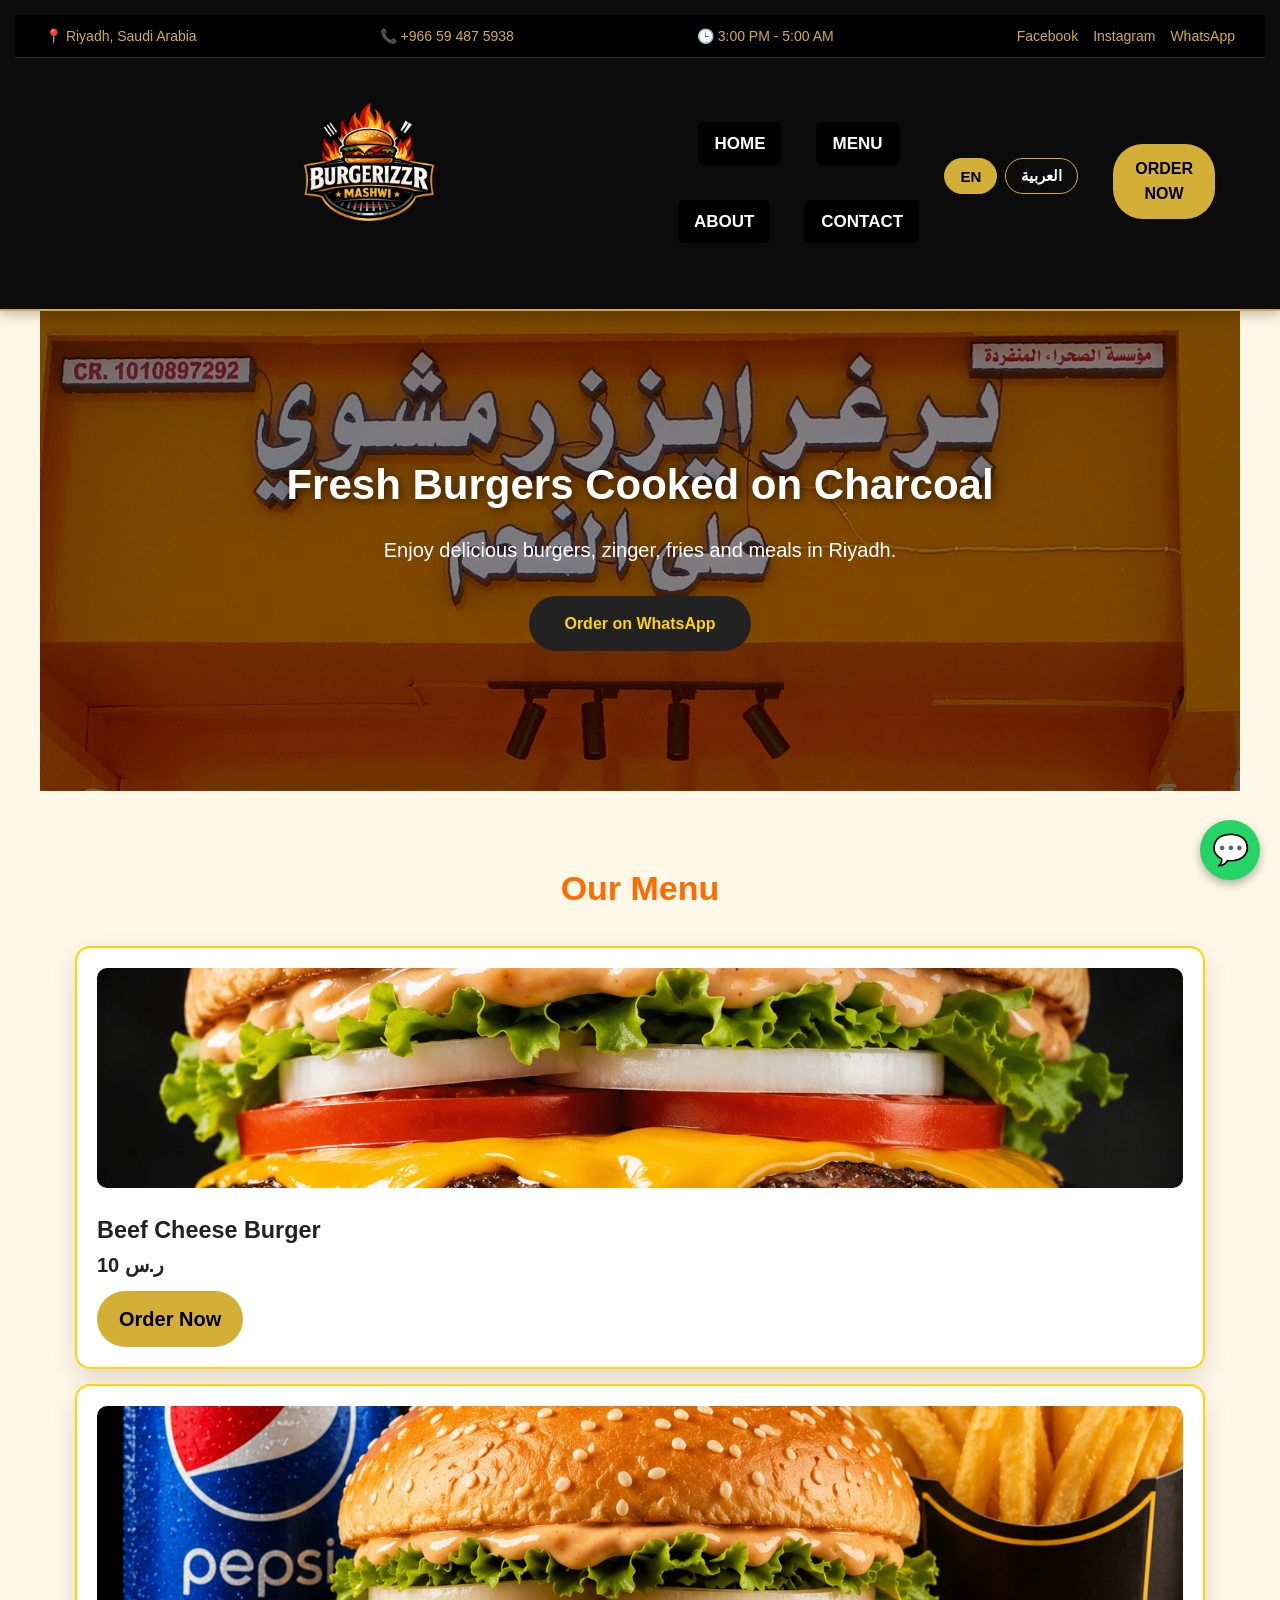
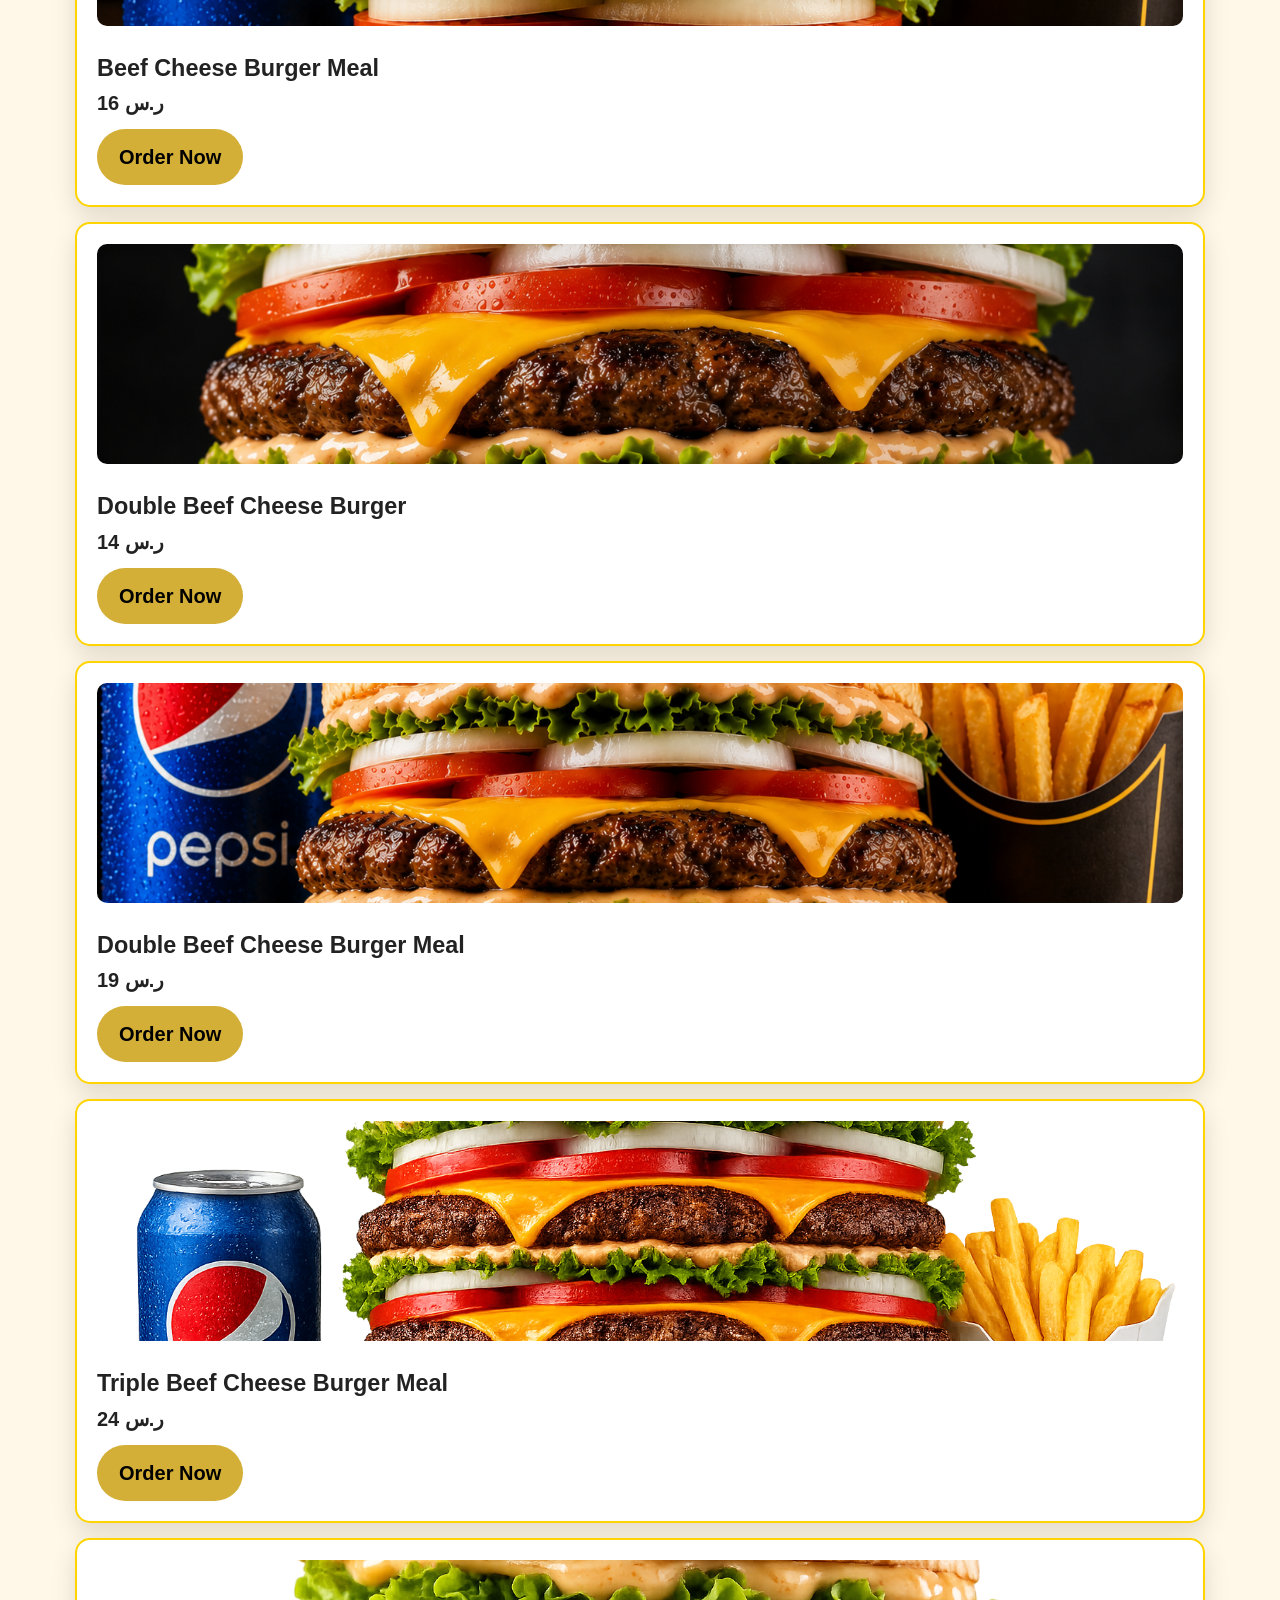
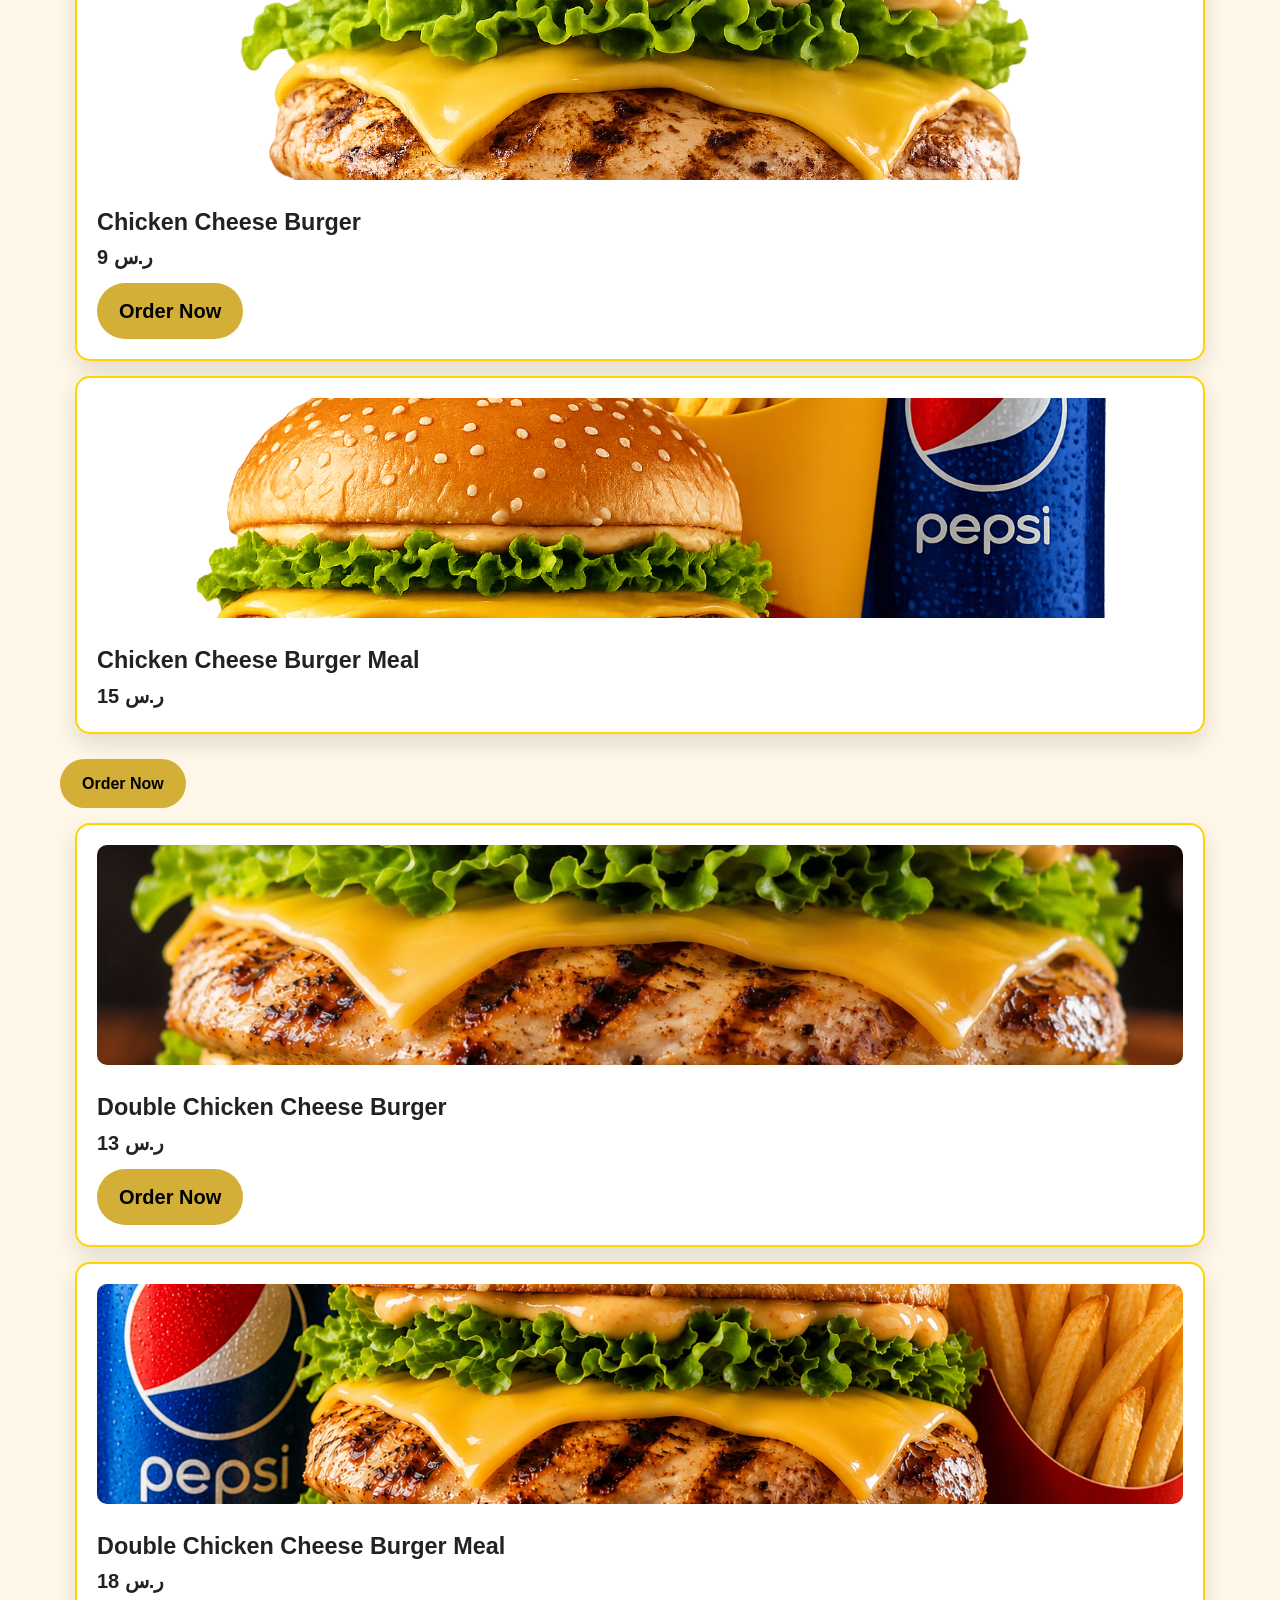
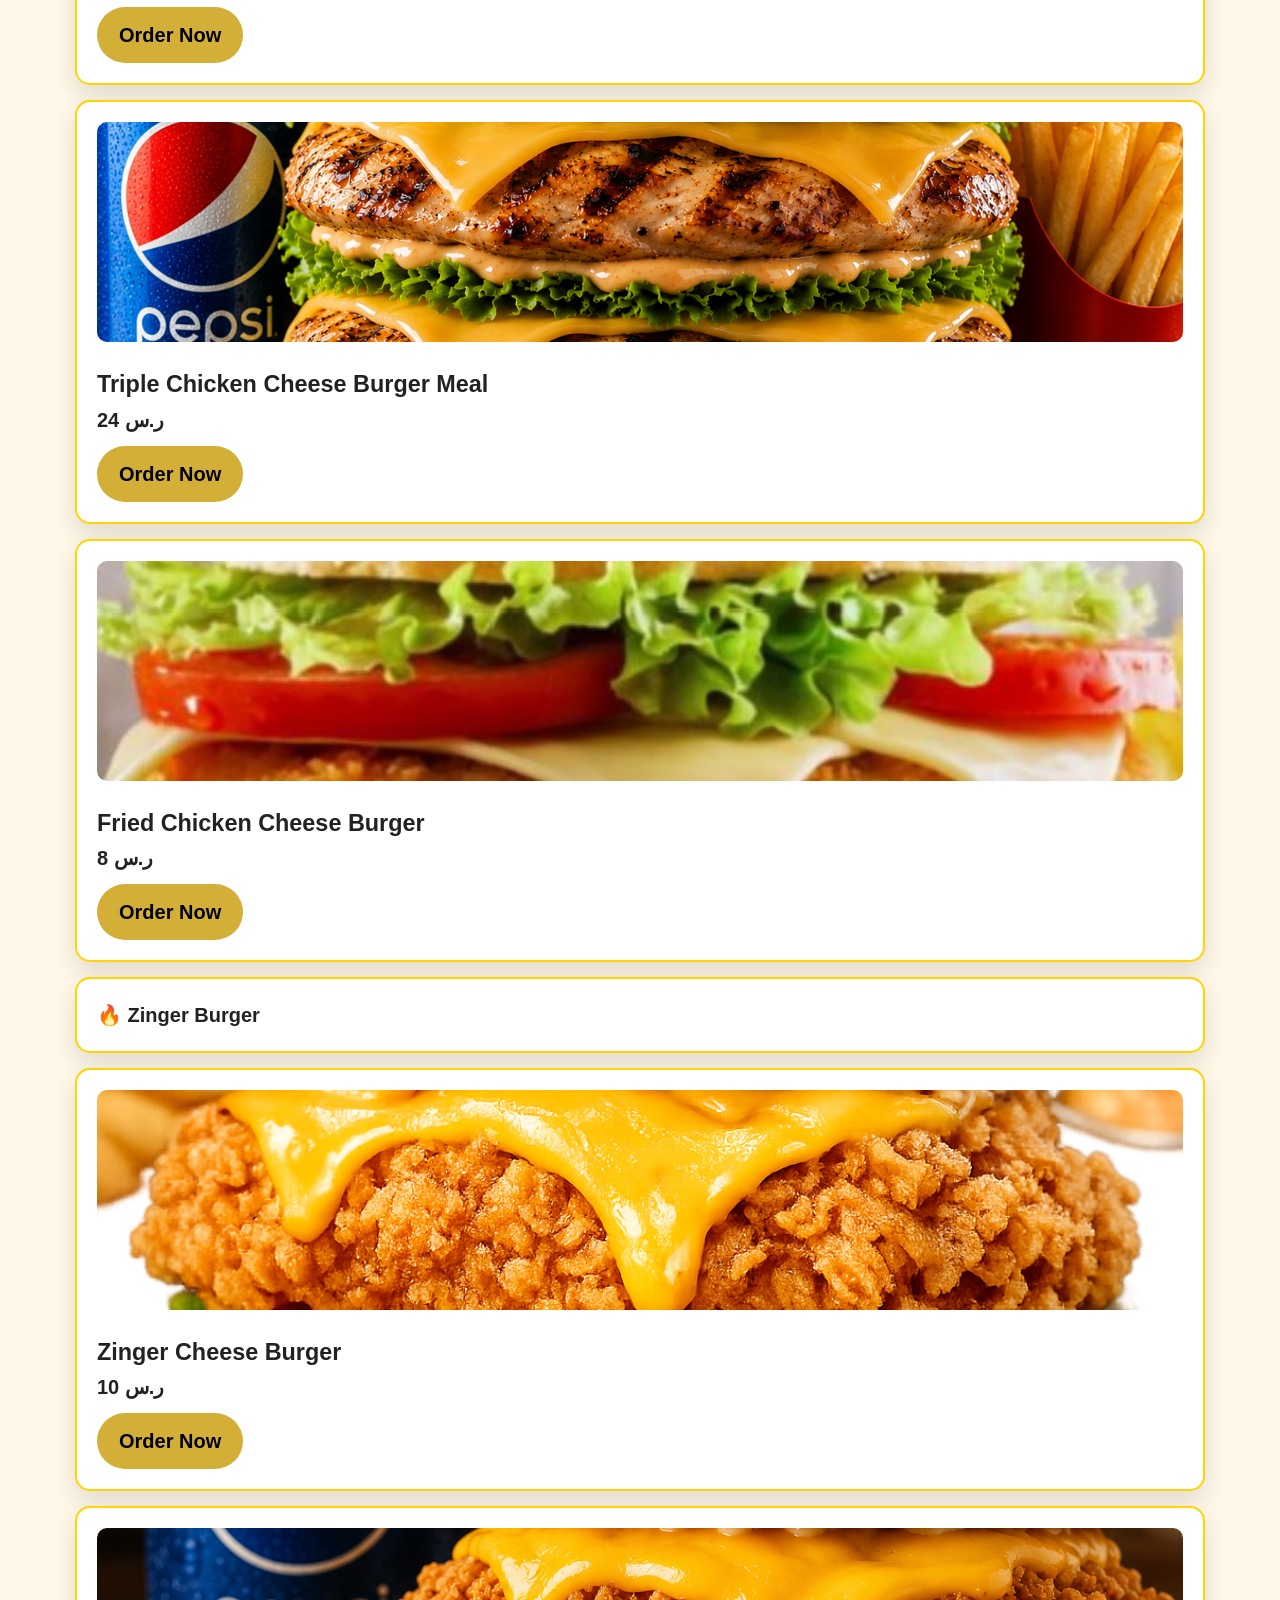
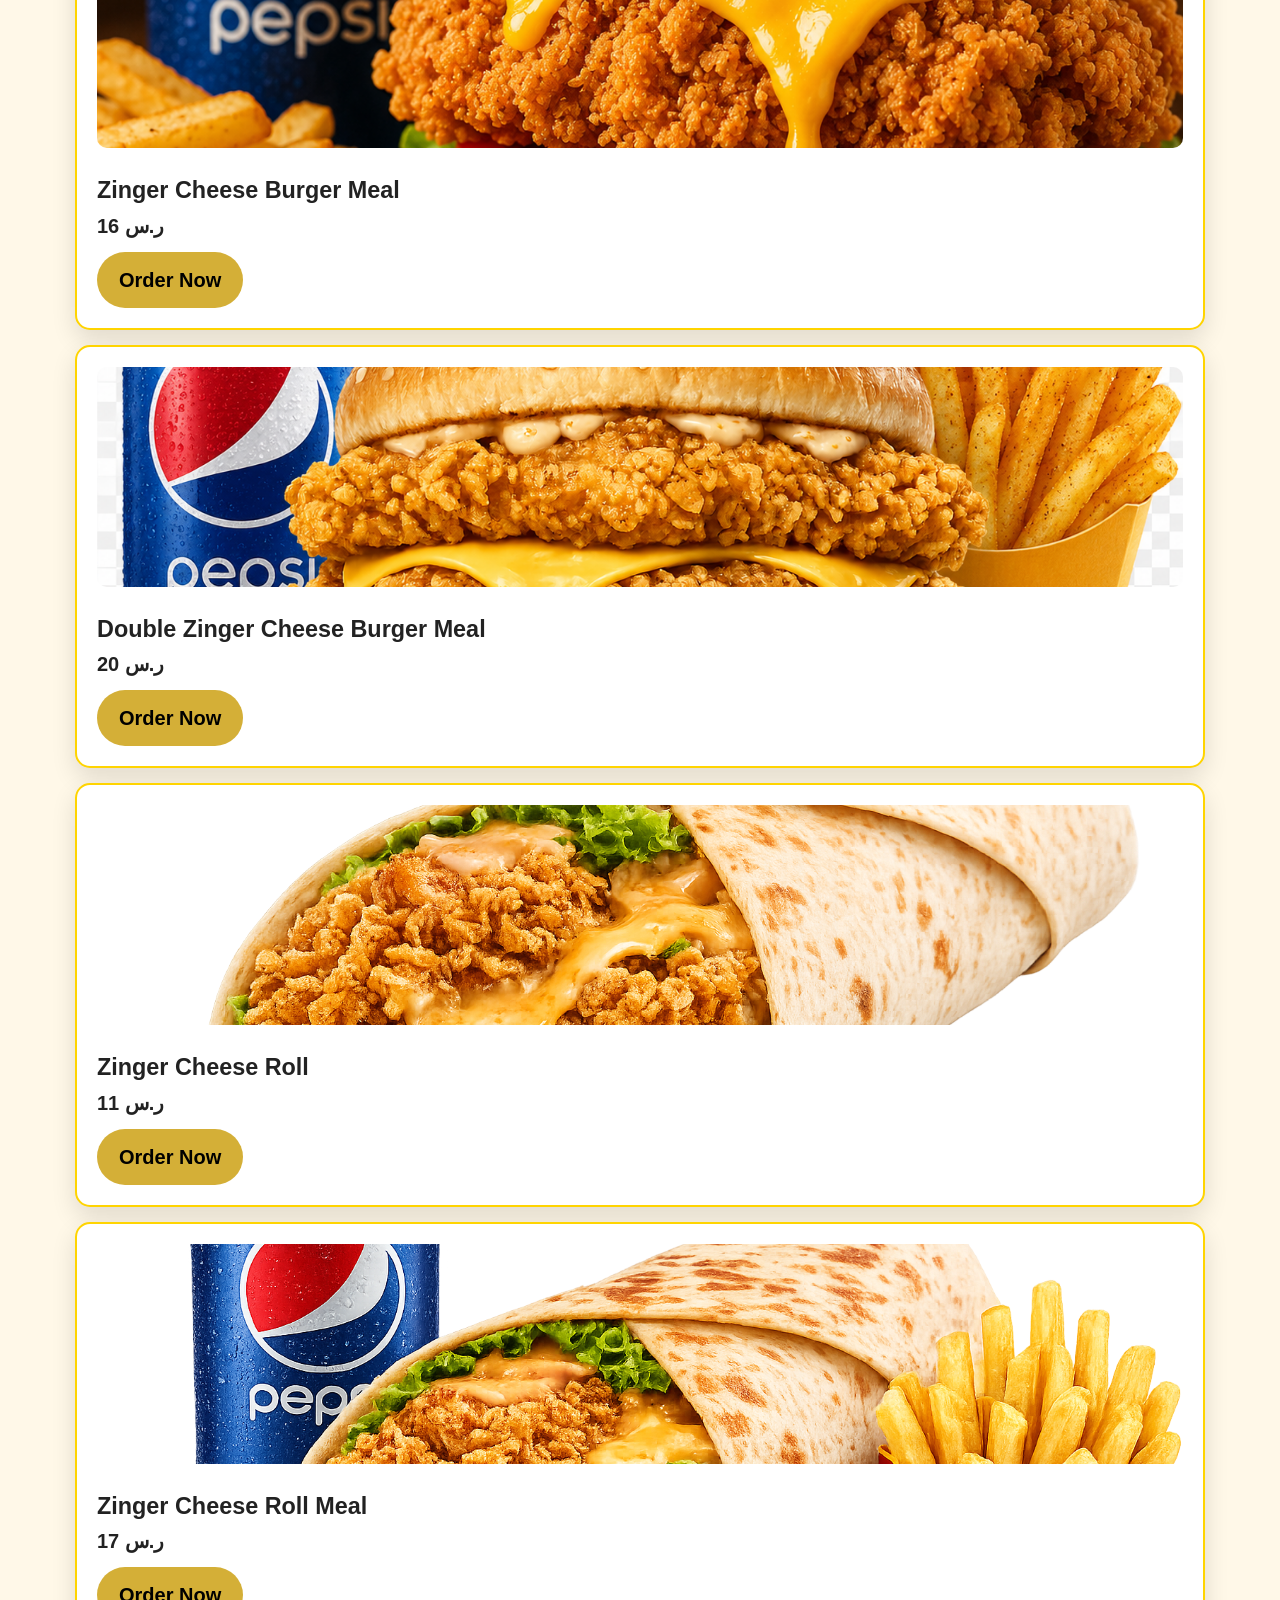
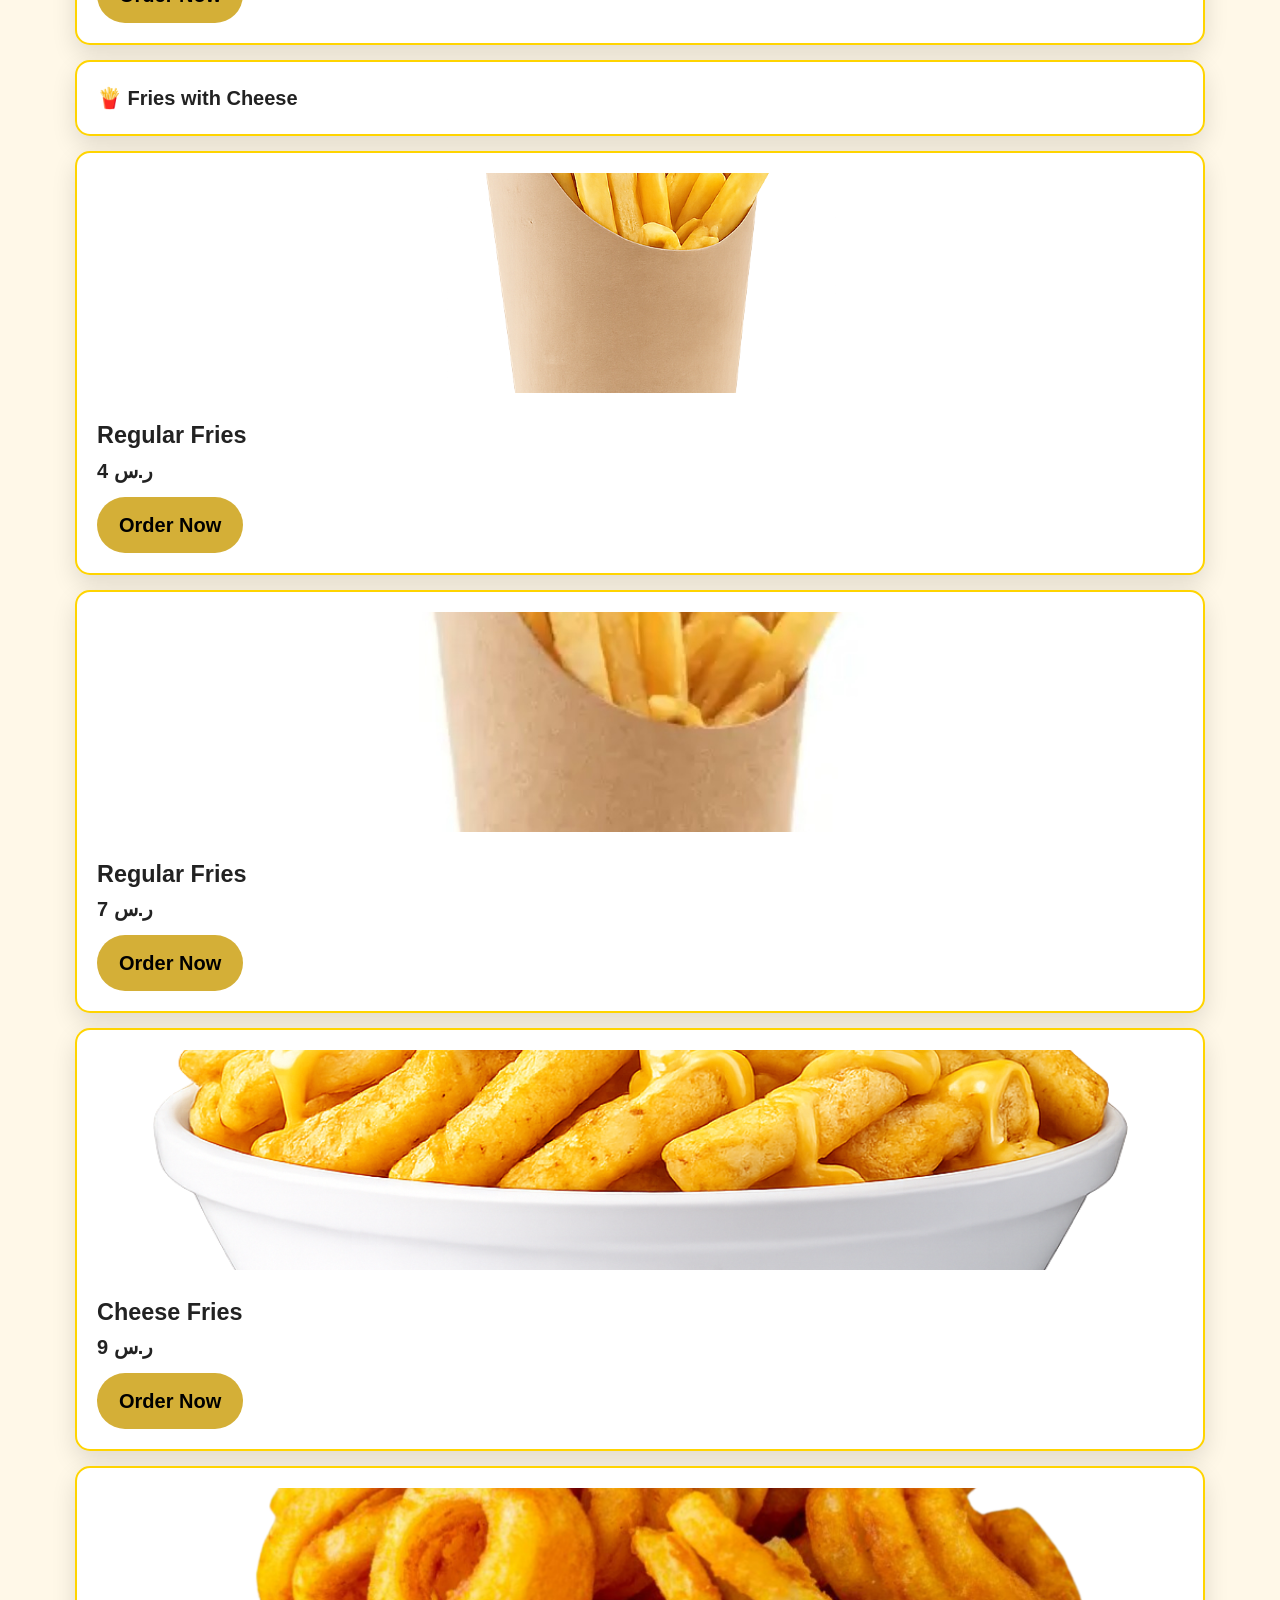
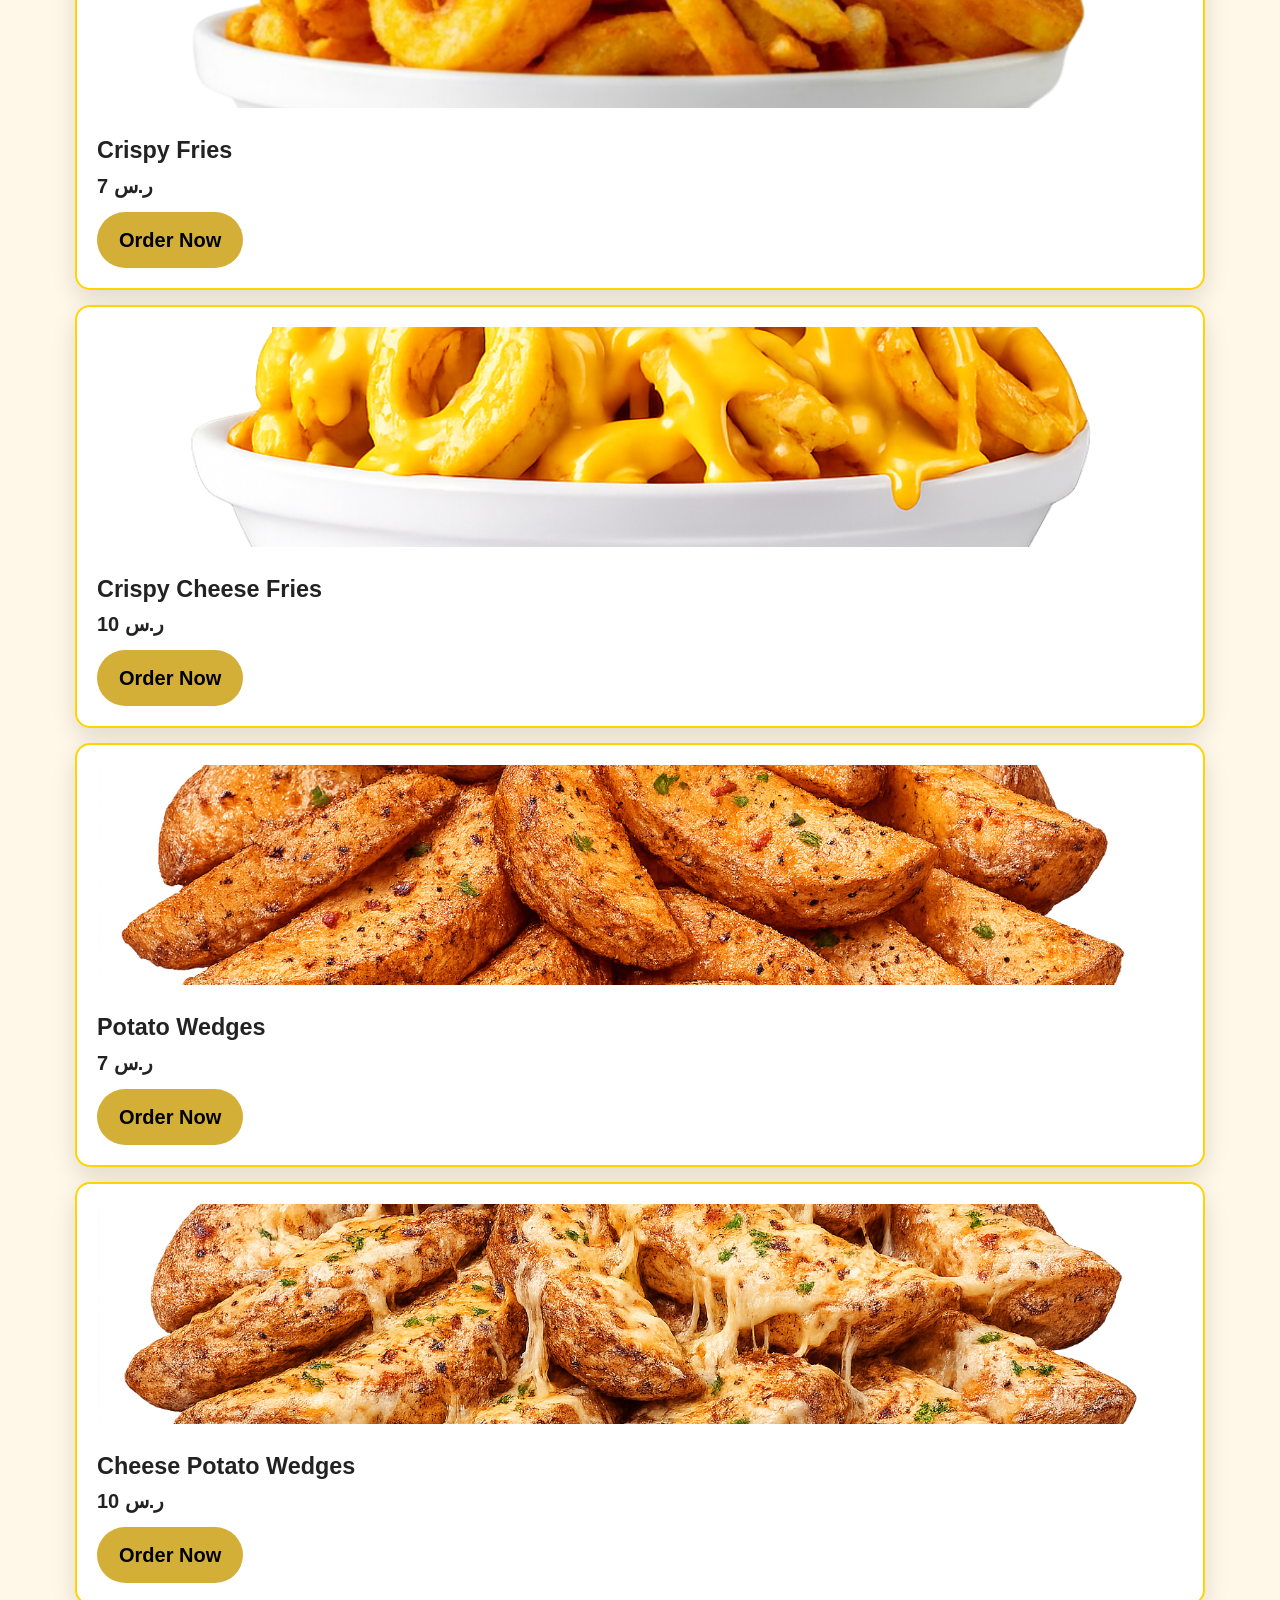
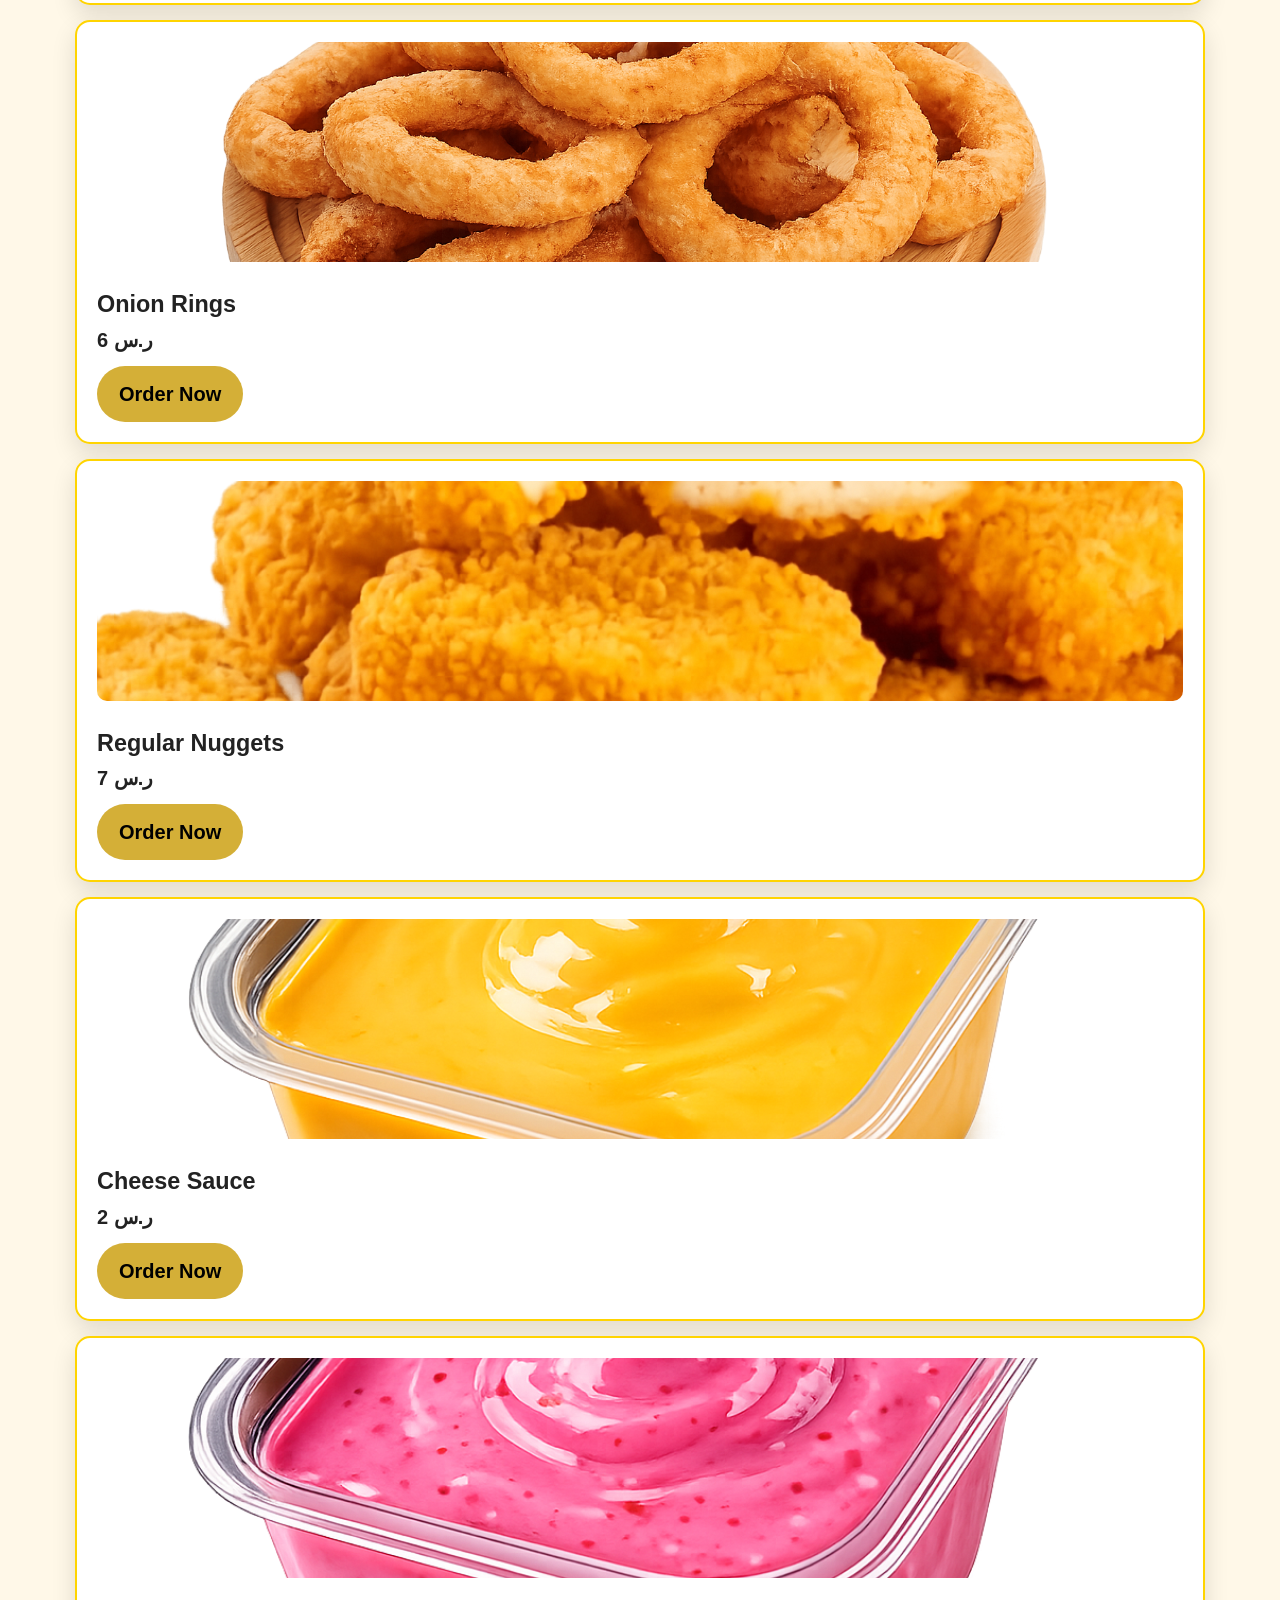
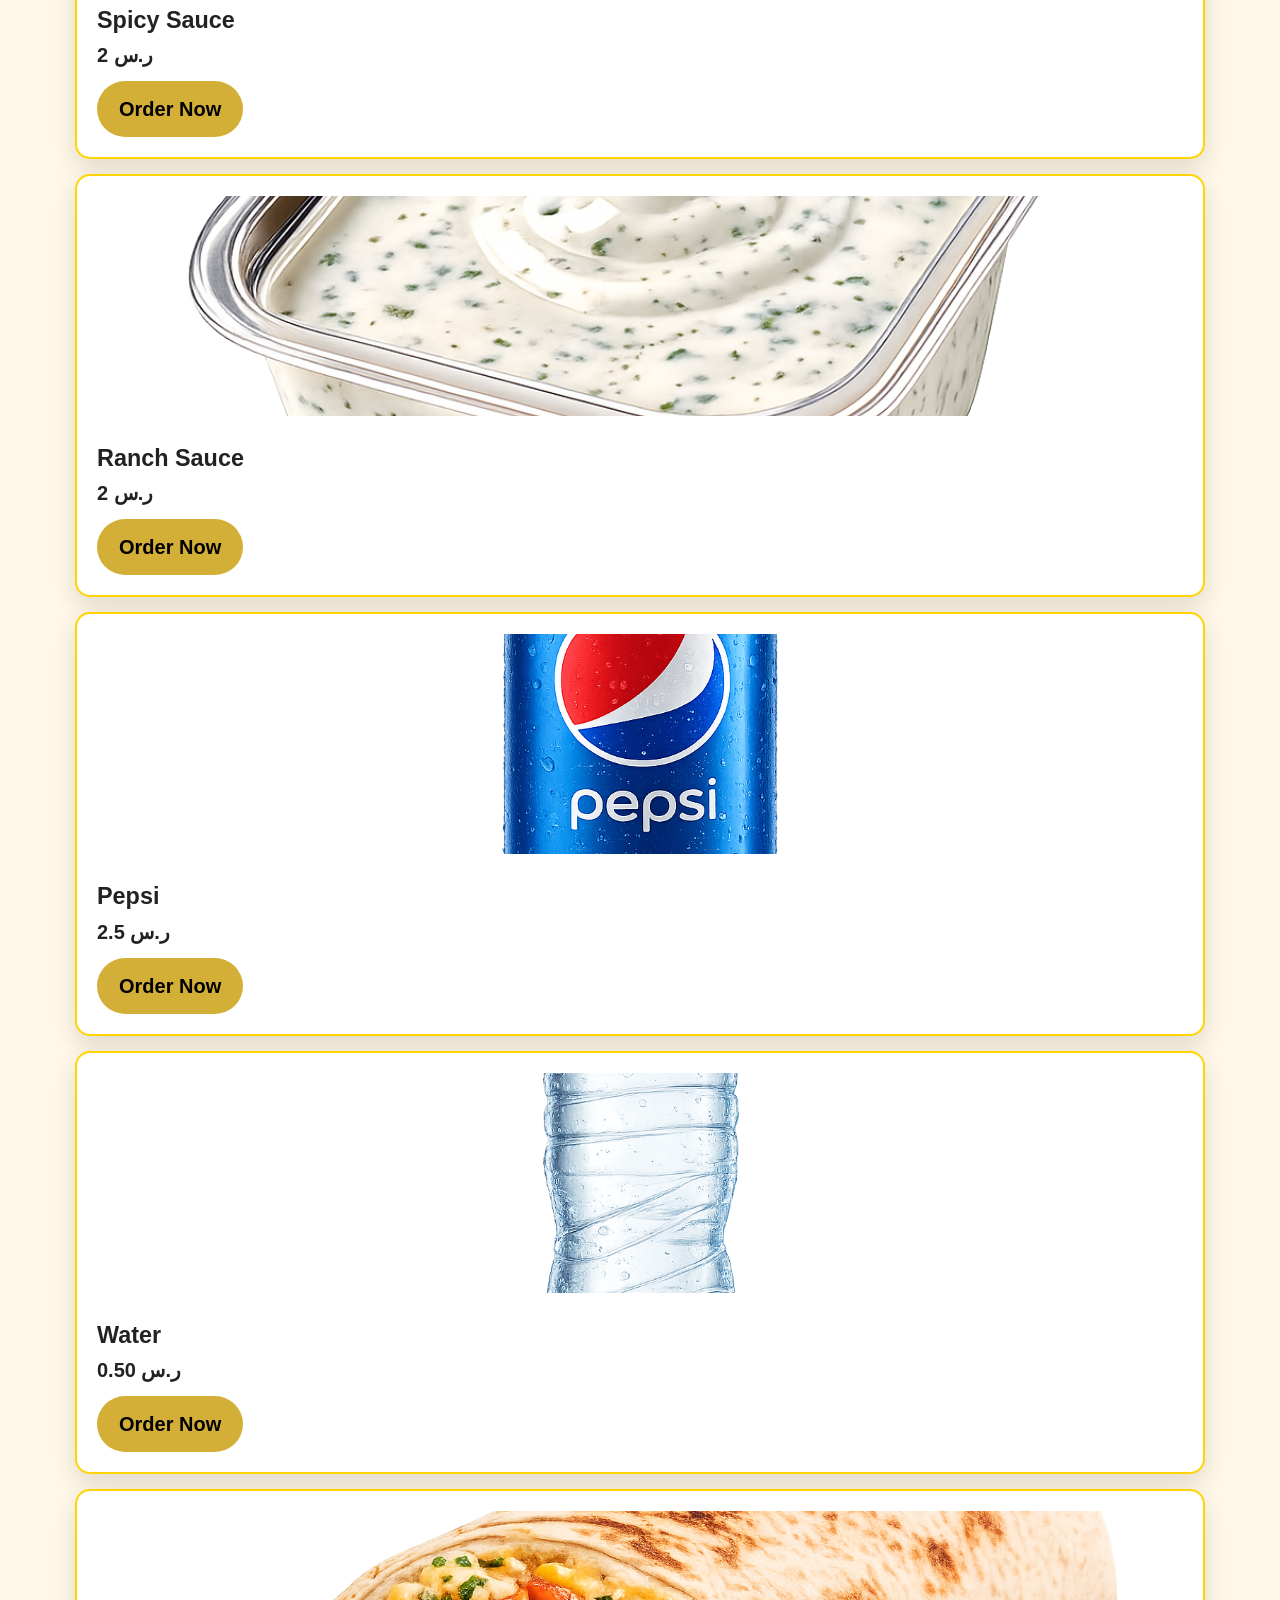
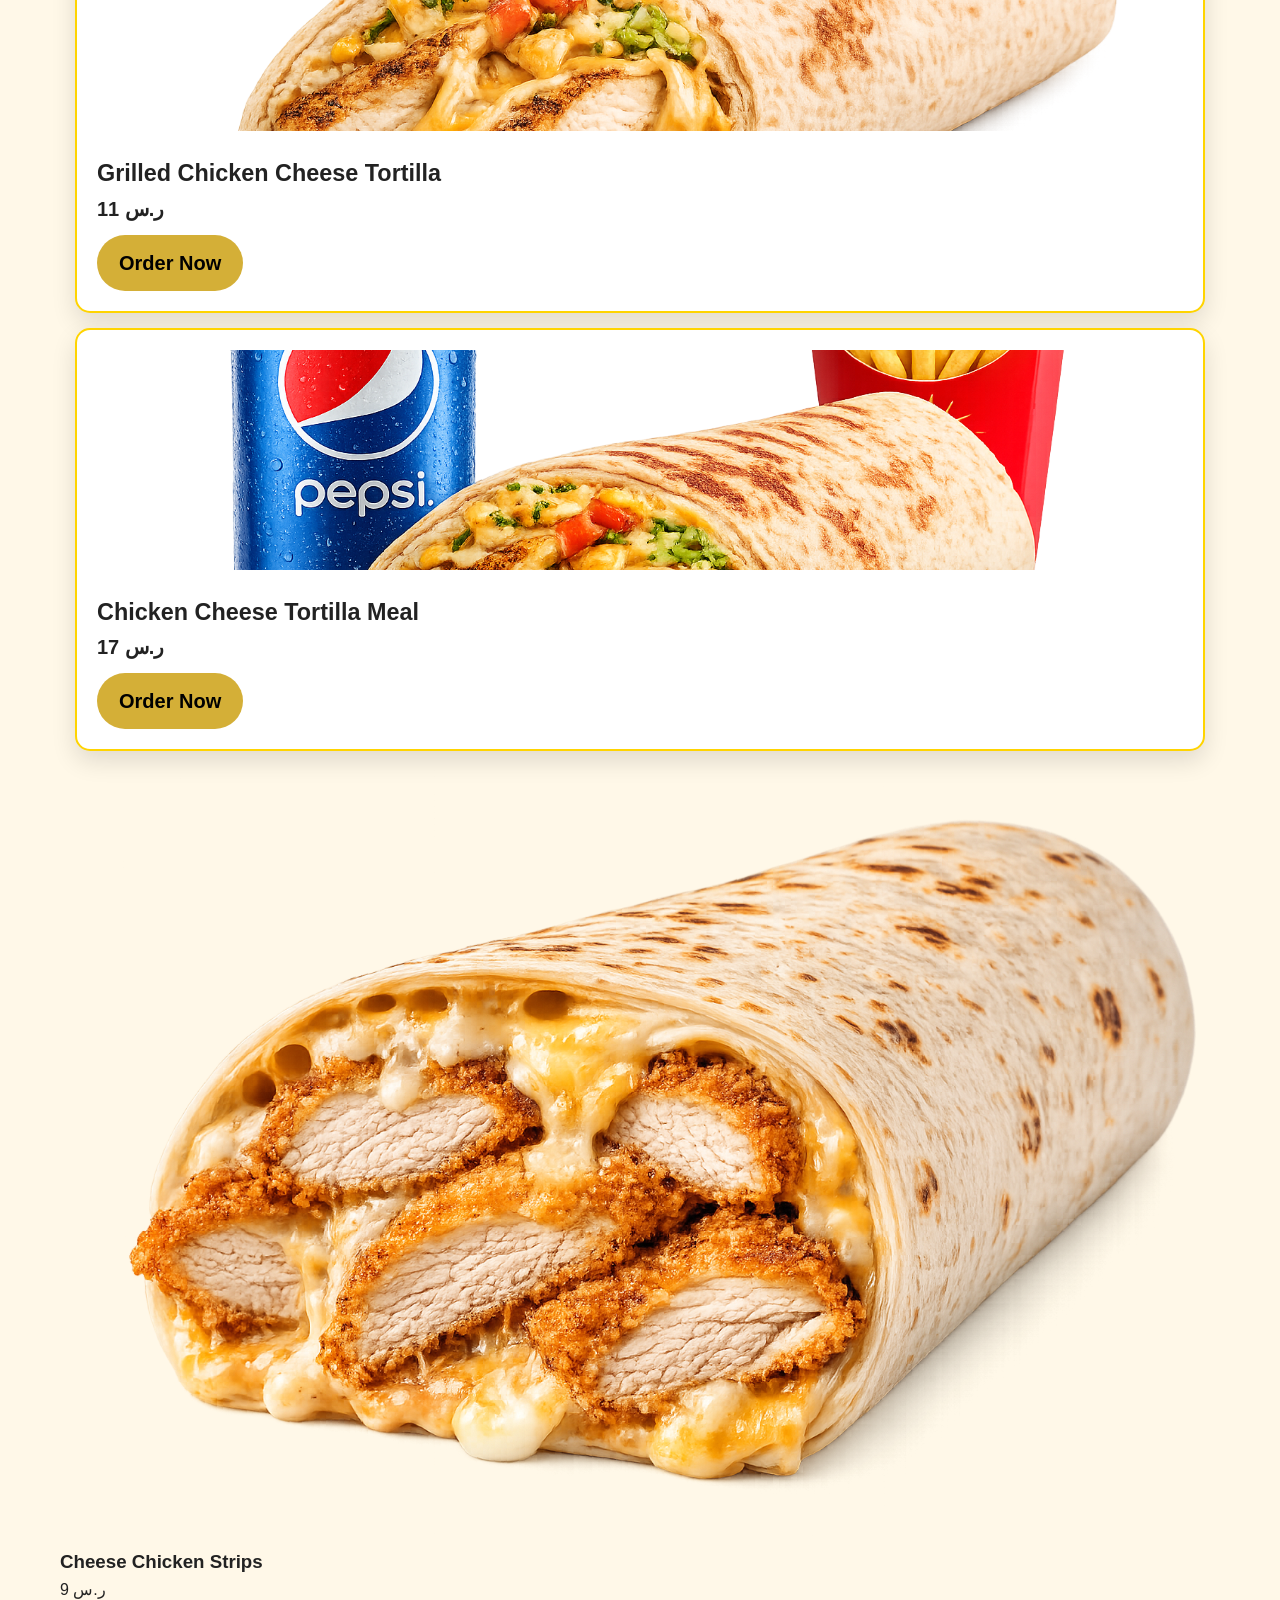
==== commit 1f2c453a: "Update index.html" ====
--- a/index.html
+++ b/index.html
@@ -23,7 +23,7 @@
     </div>
 
     <div class="top-item">
-        🕒 12:00 PM - 2:00 AM
+        🕒 3:00 PM - 5:00 AM
     </div>
 
     <div class="social-icons">
--- a/style.css
+++ b/style.css
@@ -254,87 +254,107 @@
     max-width: 100%;
     height: auto;
 }
-.header-container{
-    max-width:1200px;
-    margin:auto;
-    display:flex;
-    justify-content:space-between;
-    align-items:center;
-    padding:15px 20px;
-}
+/* ===== LUXURY HEADER ===== */
 
 header{
-    background:#0f0f0f;
-    border-bottom:2px solid #d4af37;
+    background:#0b0b0b;
     position:sticky;
     top:0;
     z-index:1000;
+    border-bottom:2px solid #d4af37;
+}
+
+.top-bar{
+    display:flex;
+    justify-content:space-between;
+    align-items:center;
+    padding:10px 30px;
+    background:#000;
+    color:#d4af37;
+    font-size:14px;
+    border-bottom:1px solid rgba(212,175,55,.3);
+}
+
+.top-item{
+    display:flex;
+    align-items:center;
+}
+
+.social-icons{
+    display:flex;
+    gap:15px;
+}
+
+.social-icons a{
+    color:#d4af37;
+    text-decoration:none;
+    font-size:14px;
+}
+
+.main-header{
+    max-width:1200px;
+    margin:0 auto;
+    display:flex;
+    justify-content:space-between;
+    align-items:center;
+    padding:18px 25px;
 }
 
 .logo img{
-    width:150px;
+    width:180px;
     height:auto;
 }
 
-nav{
-    display:flex;
-    gap:30px;
-}
-
-nav a{
+.navbar{
+    display:flex;
+    gap:35px;
+}
+
+.navbar a{
     color:#fff;
     text-decoration:none;
-    font-size:18px;
+    font-size:17px;
     font-weight:600;
-    transition:.3s;
-}
-
-nav a:hover{
+}
+
+.navbar a:hover{
     color:#d4af37;
 }
 
-.header-right{
+.header-actions{
     display:flex;
     align-items:center;
     gap:15px;
 }
 
+.language-switch{
+    display:flex;
+    gap:8px;
+}
+
 .lang-btn{
-    background:#222;
+    background:transparent;
+    border:1px solid #d4af37;
     color:#fff;
-    border:1px solid #d4af37;
-    padding:8px 14px;
-    border-radius:25px;
+    padding:8px 15px;
+    border-radius:20px;
     cursor:pointer;
 }
 
-.whatsapp-btn{
+.lang-btn.active{
+    background:#d4af37;
+    color:#000;
+}
+
+.order-btn{
     background:#d4af37;
     color:#000;
     text-decoration:none;
-    padding:10px 18px;
+    padding:12px 22px;
     border-radius:30px;
     font-weight:bold;
 }
 
-.whatsapp-btn:hover{
-    background:#f0c94d;
-}
-.top-bar{
-    background:#000;
-    color:#d4af37;
-    display:flex;
-    justify-content:space-between;
-    align-items:center;
-    padding:12px 40px;
-    font-size:15px;
-    border-bottom:1px solid rgba(212,175,55,.4);
-}
-
-.top-left,
-.top-center,
-.top-right{
-    display:flex;
-    align-items:center;
-    gap:8px;
-}
+.order-btn:hover{
+    background:#f4c542;
+}
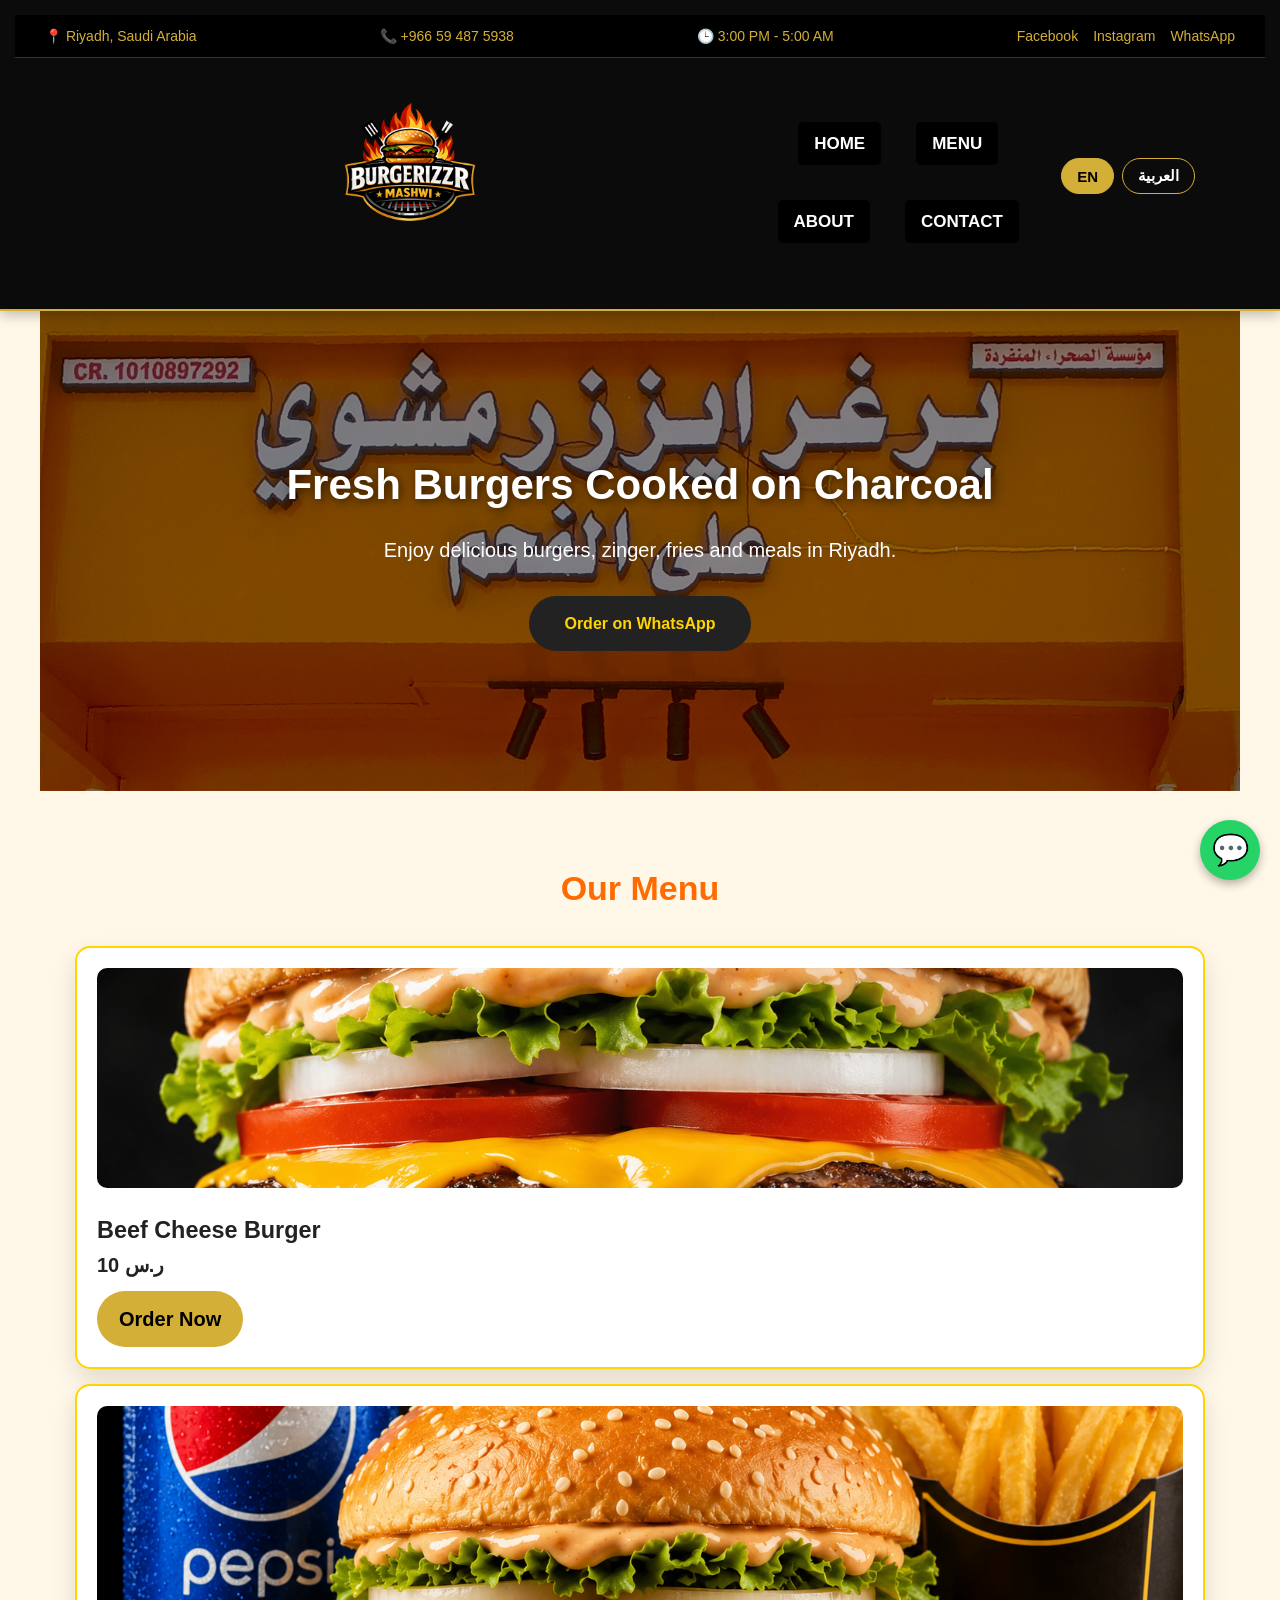
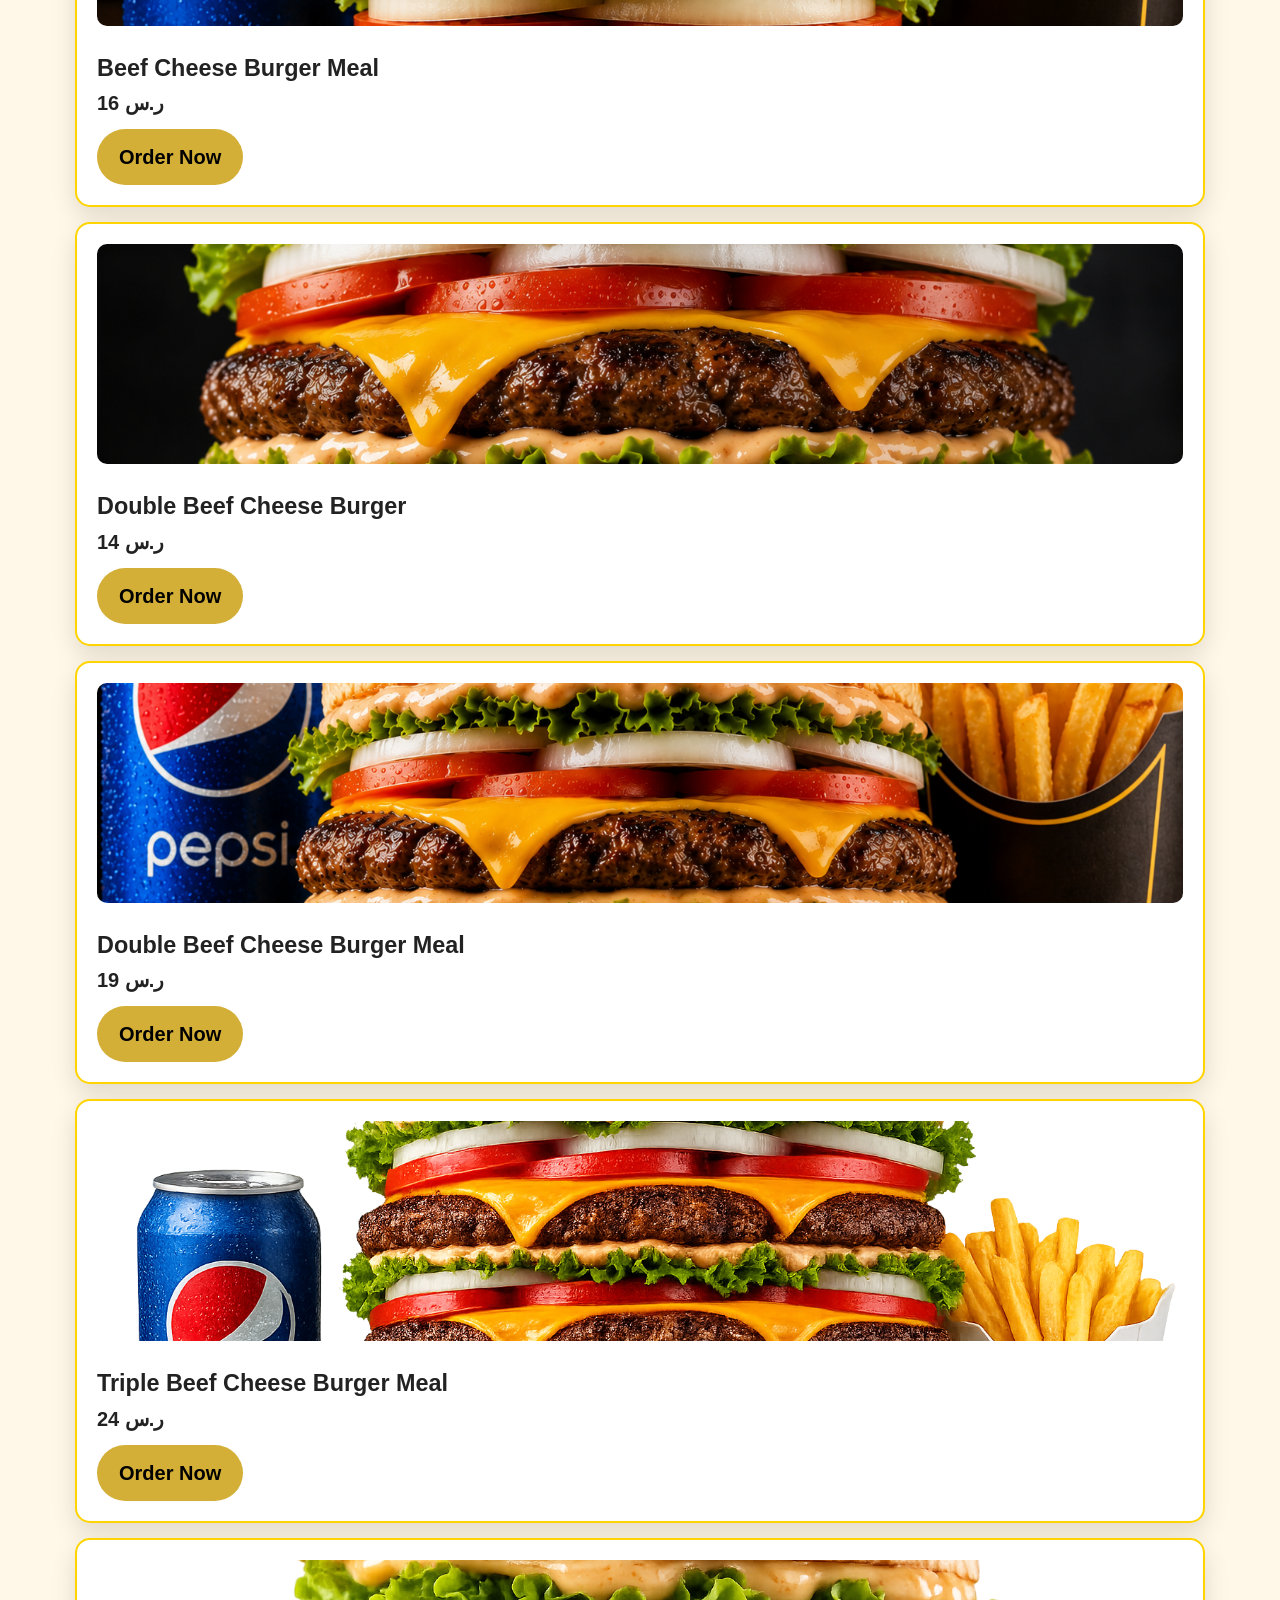
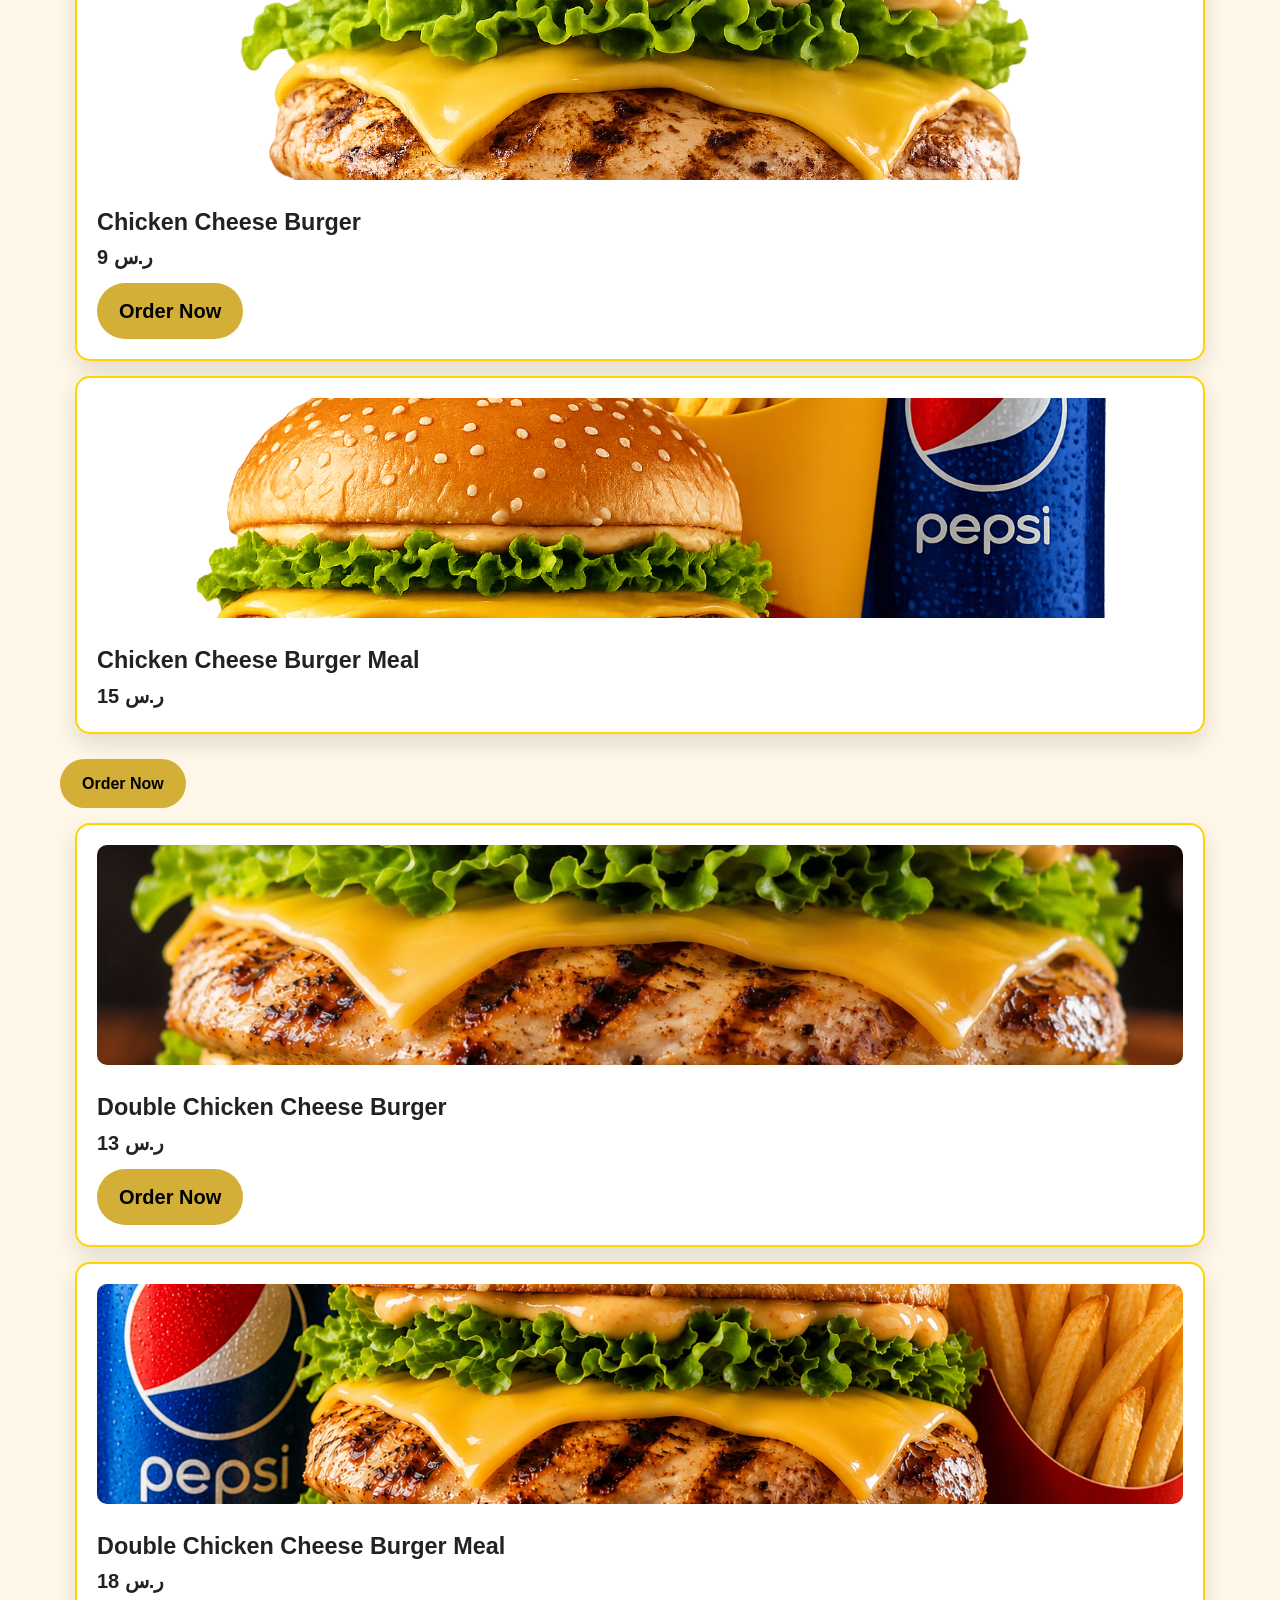
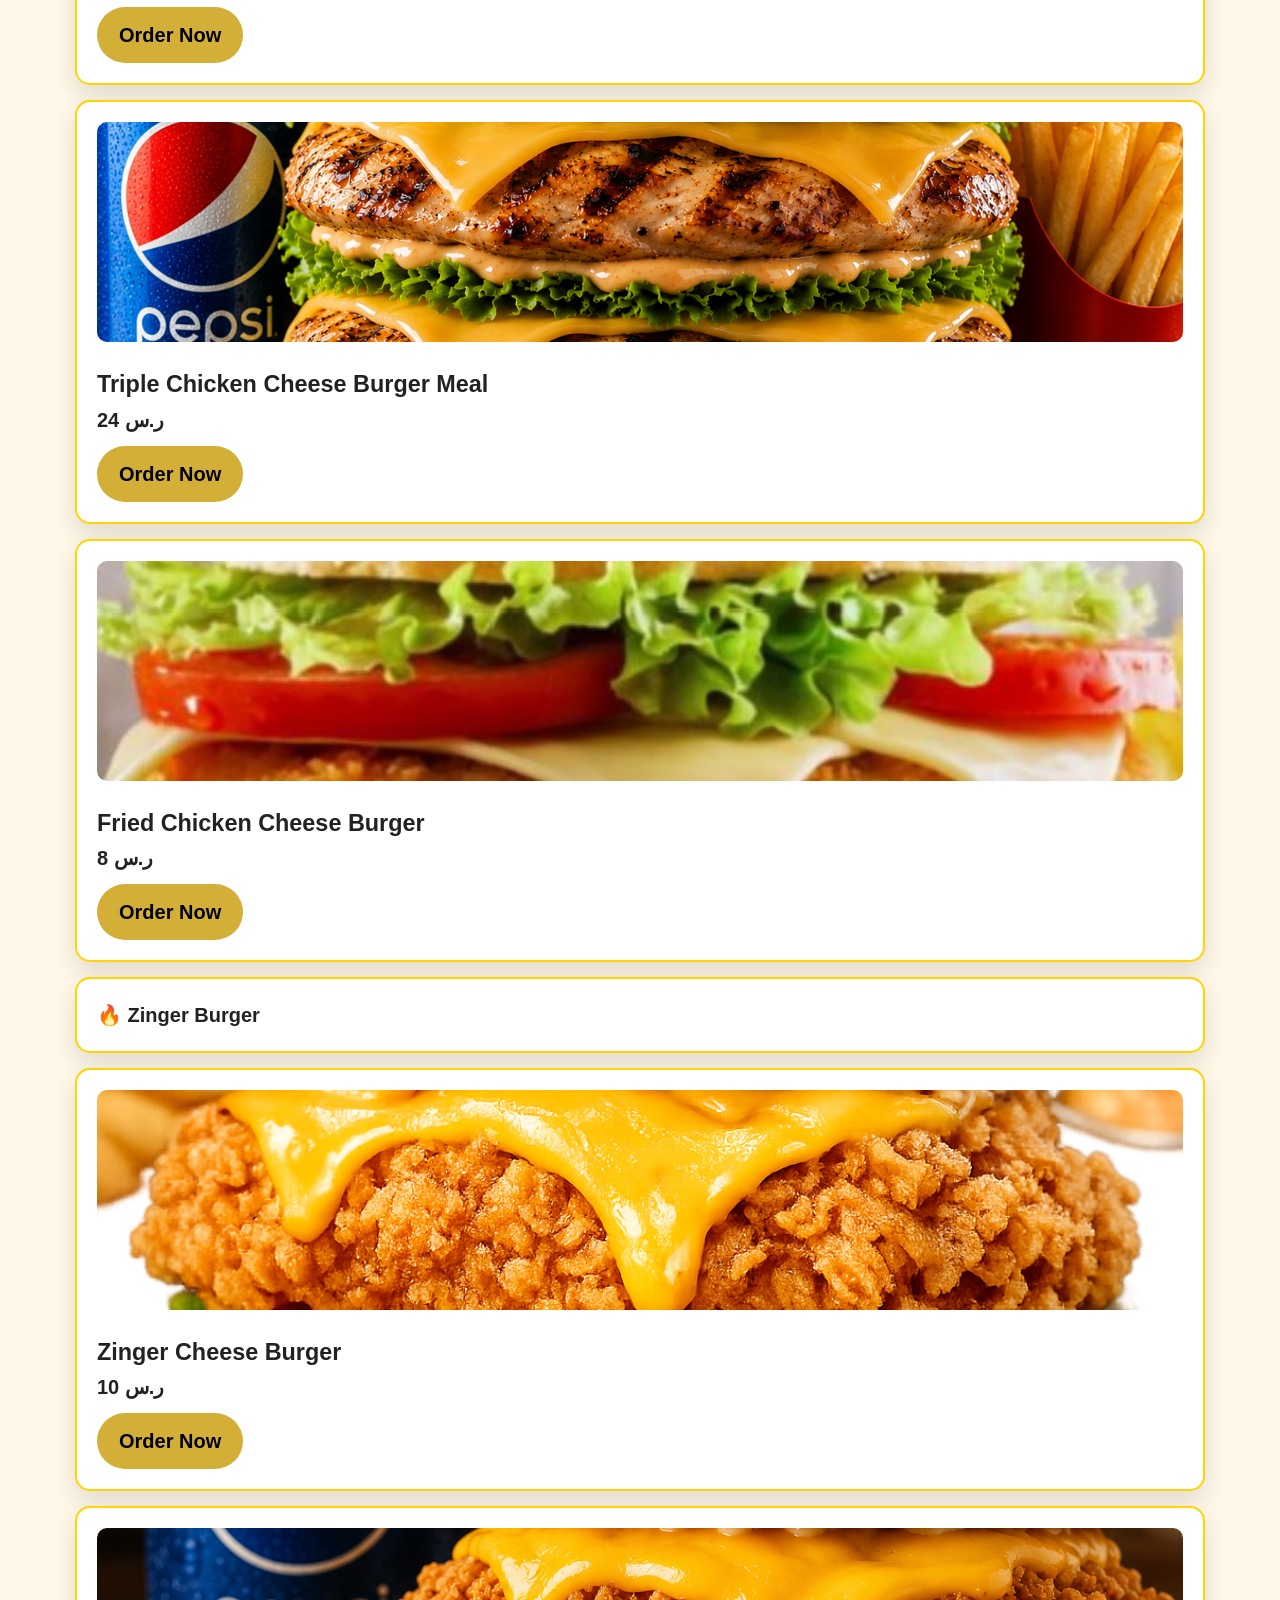
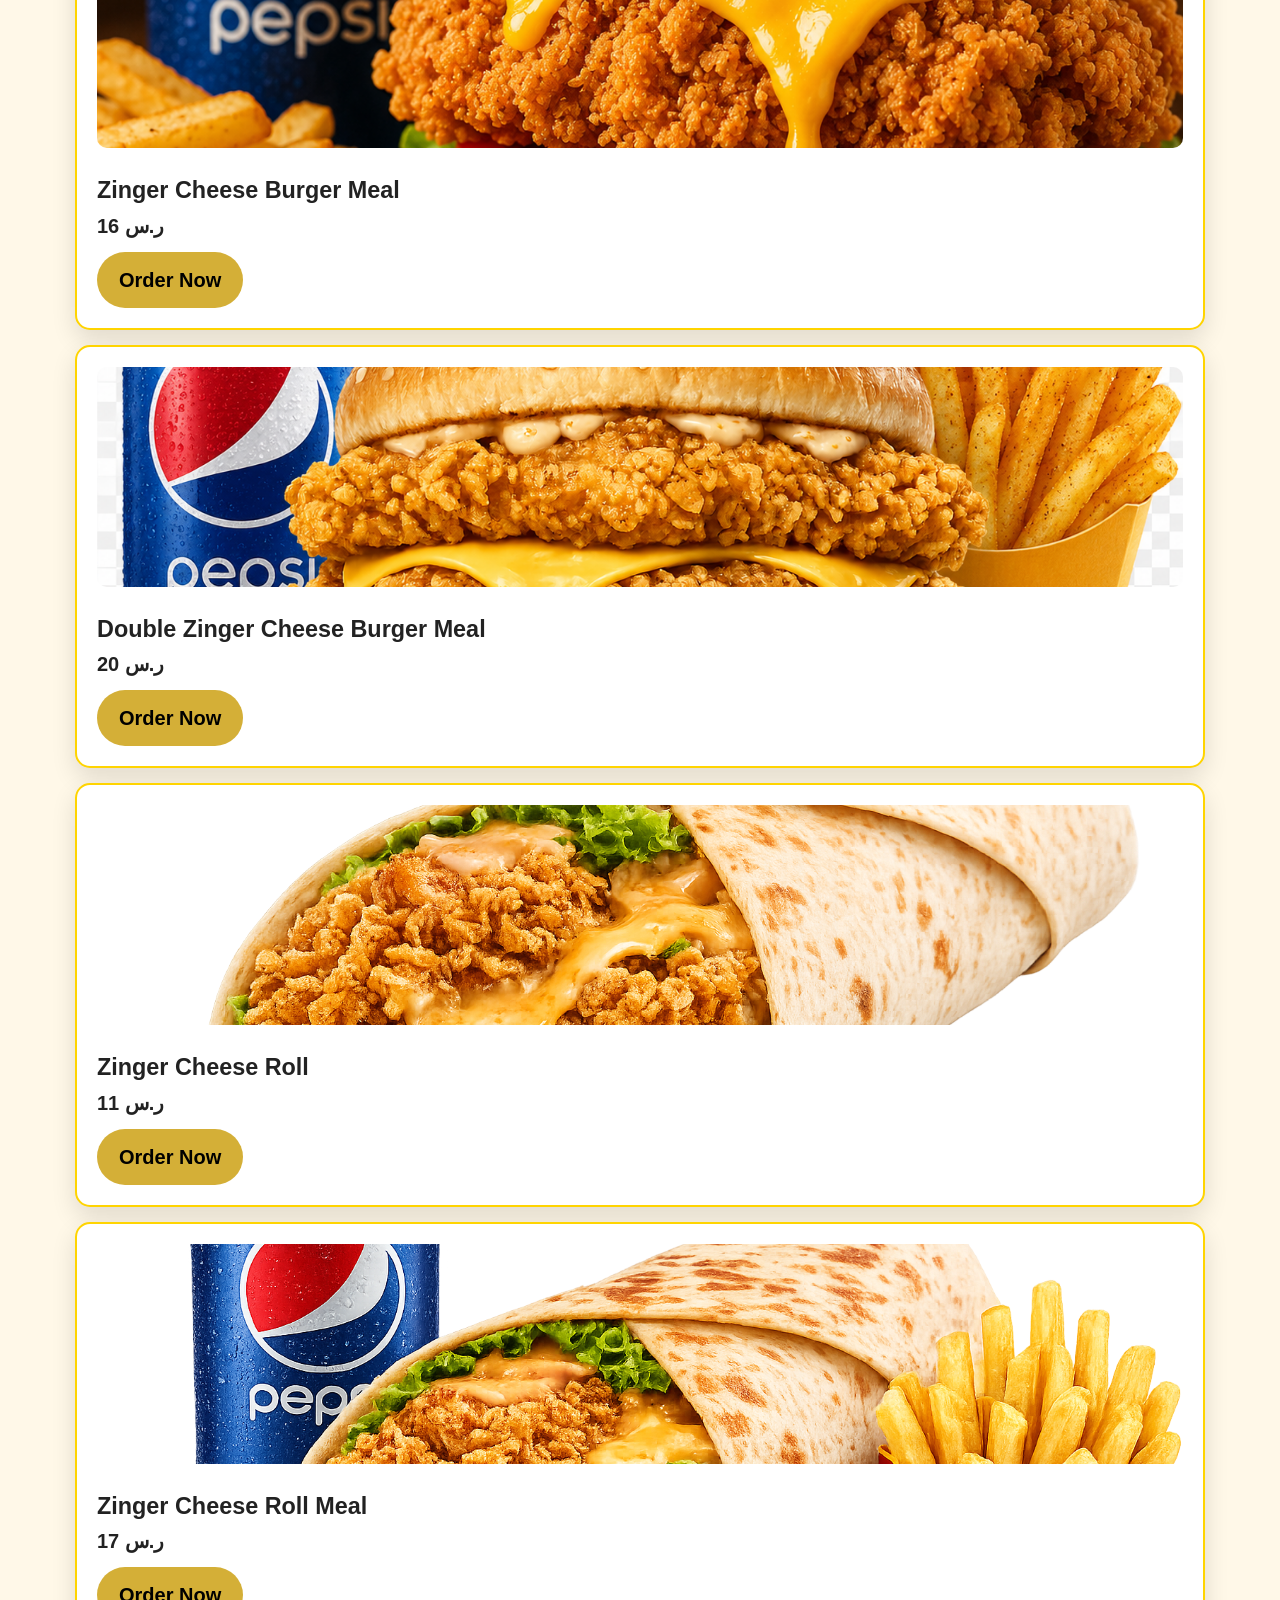
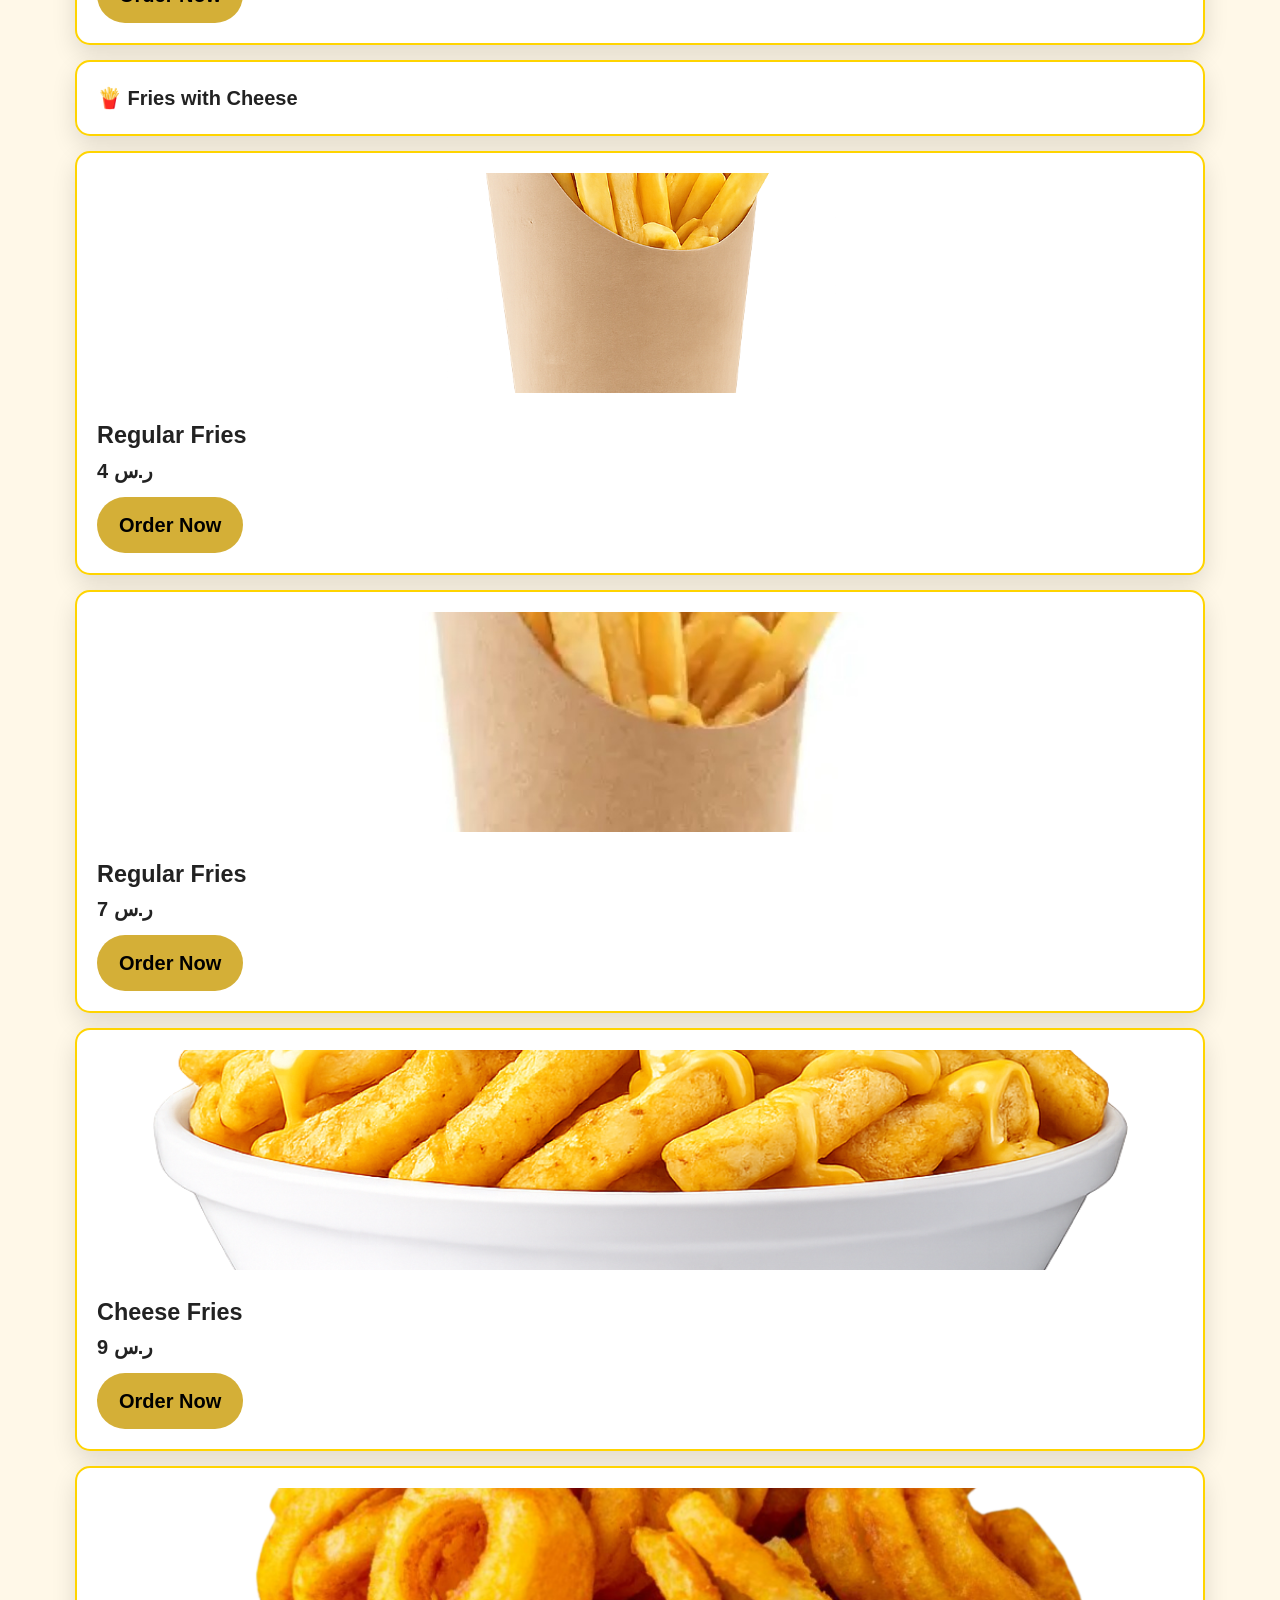
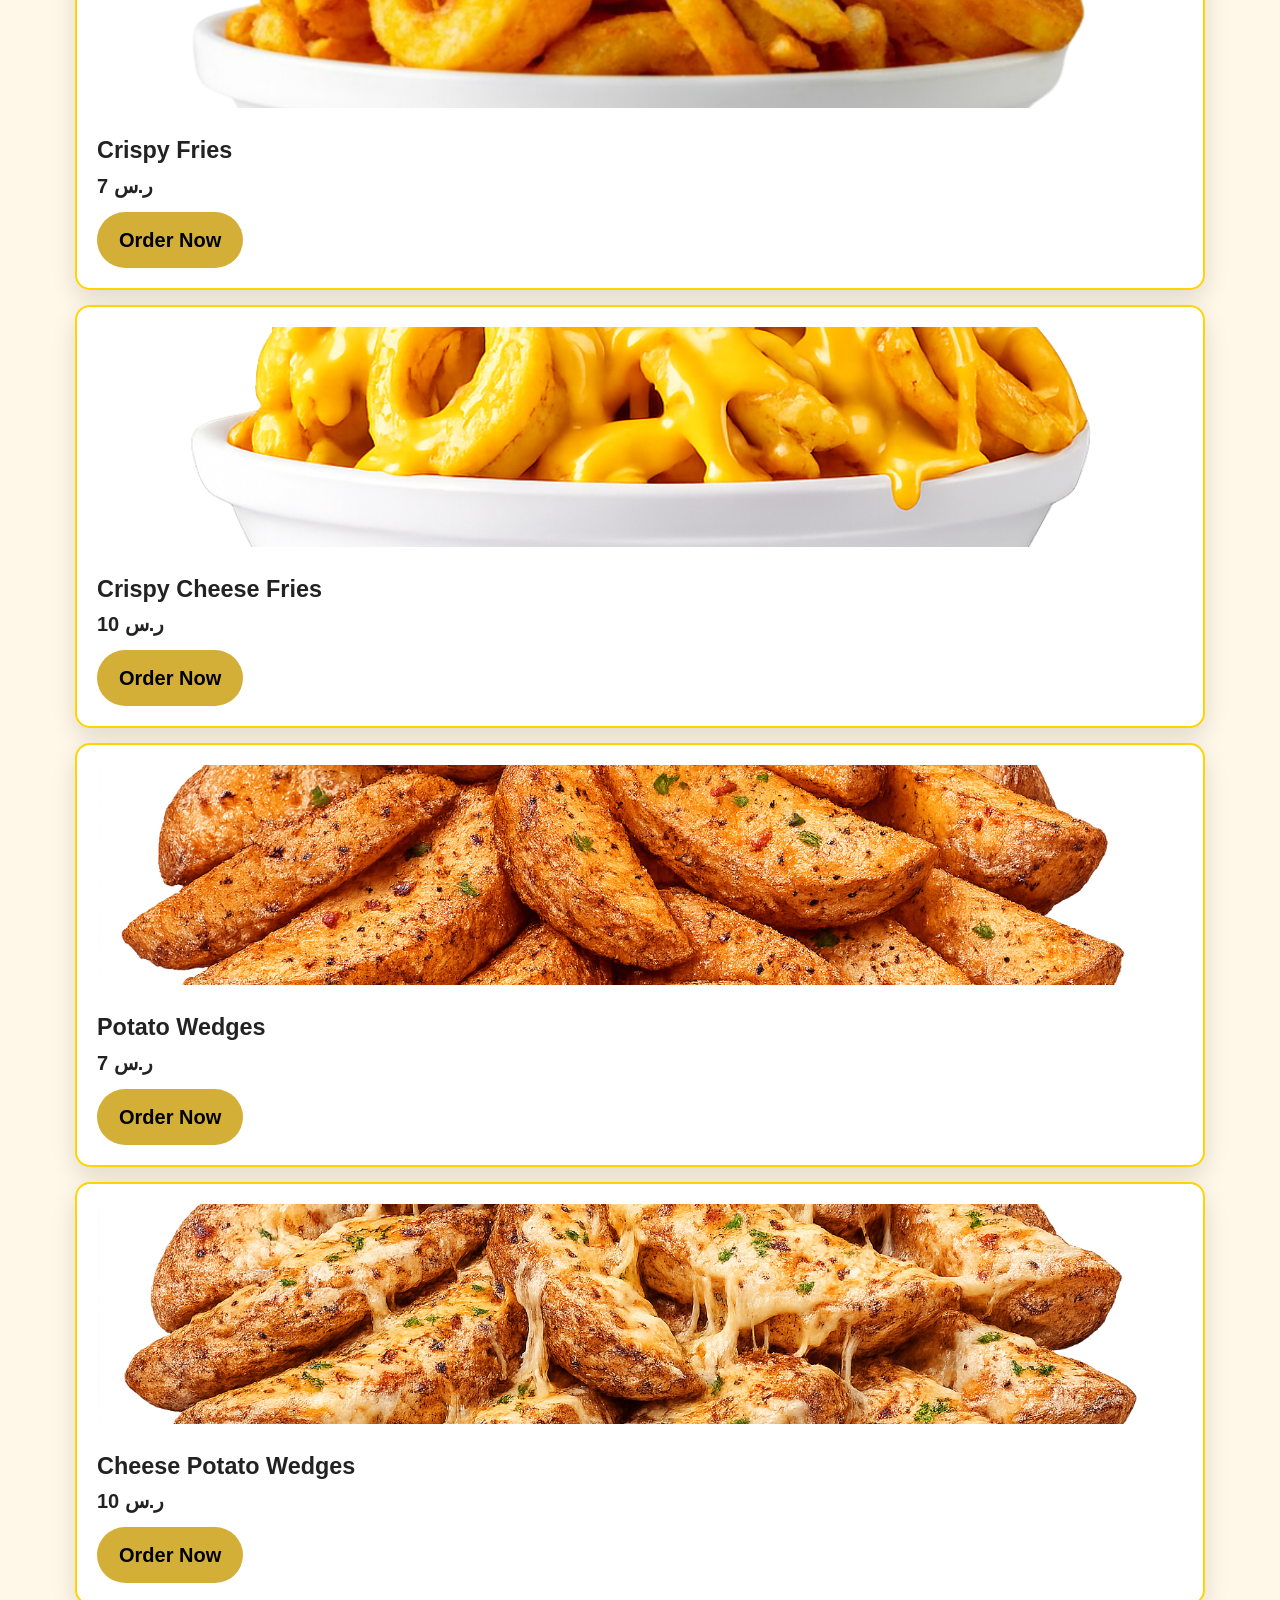
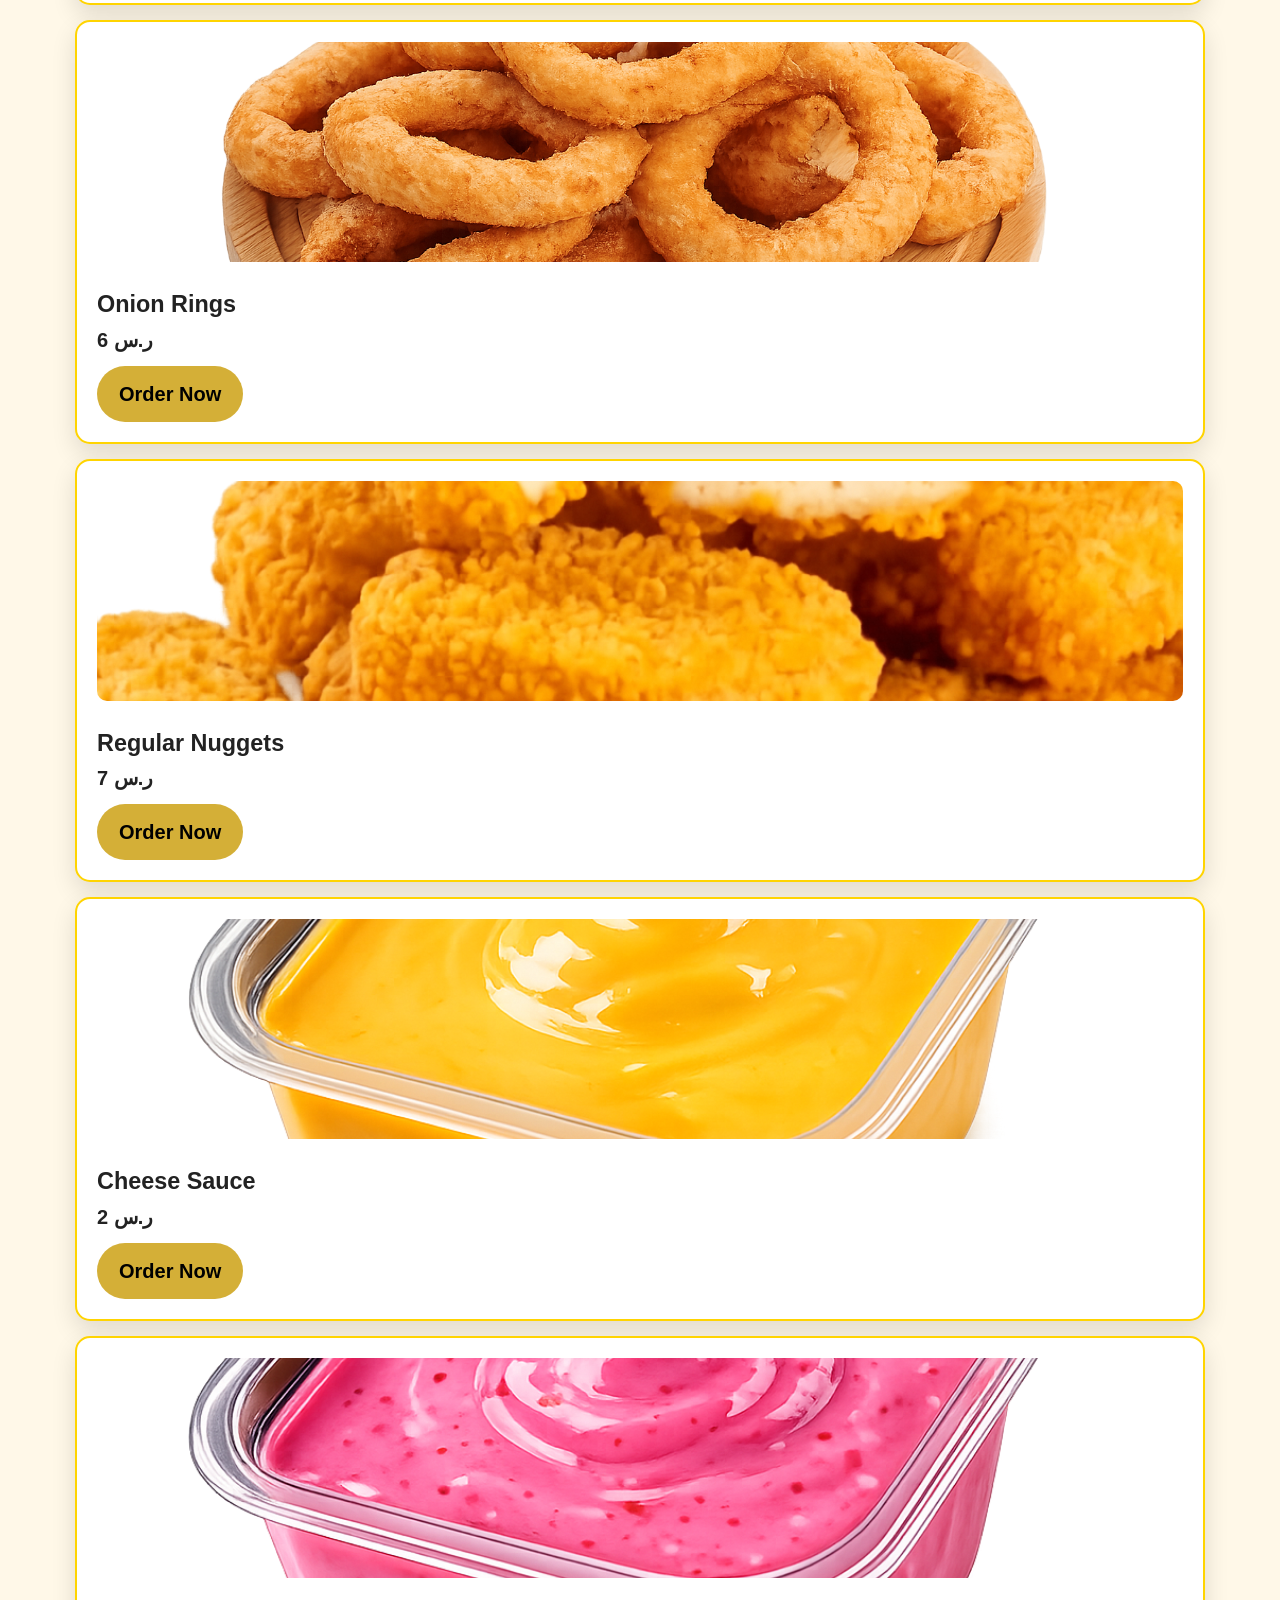
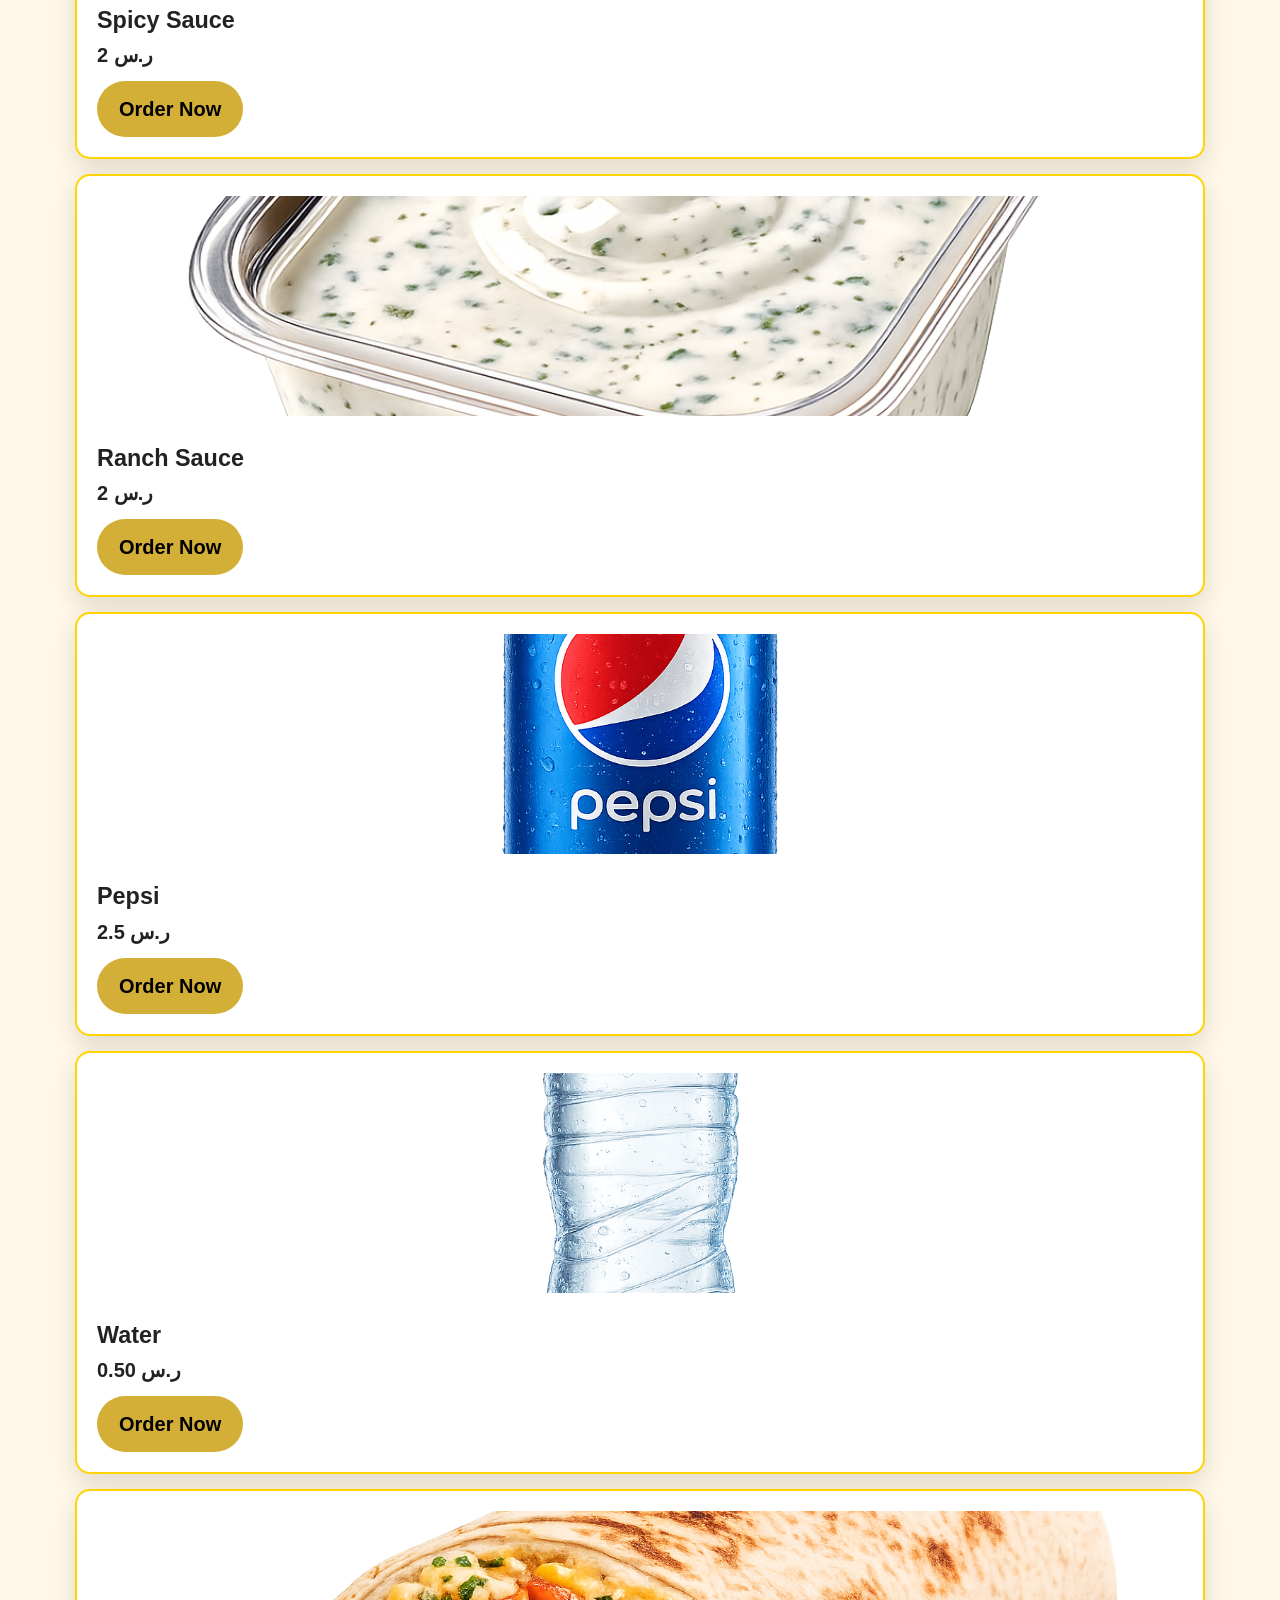
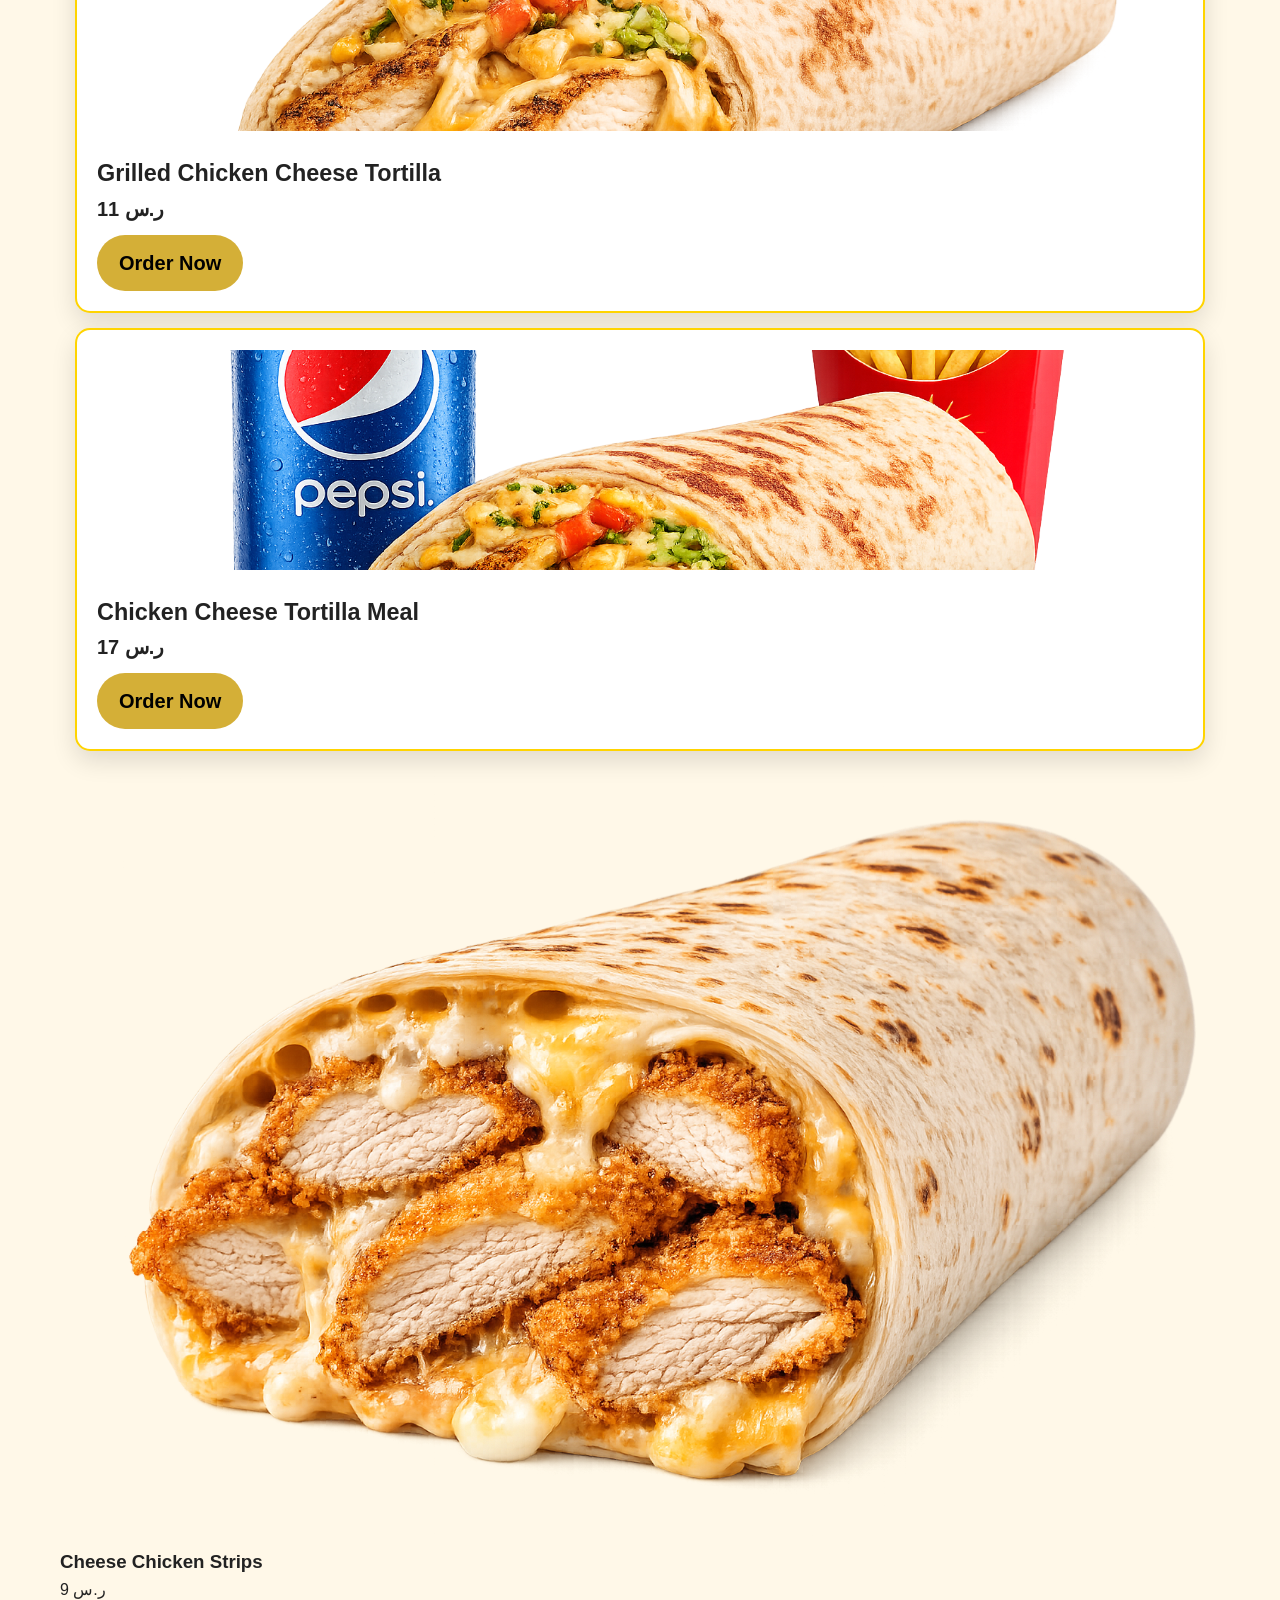
==== commit 0fabedd9: "Update index.html" ====
--- a/index.html
+++ b/index.html
@@ -61,17 +61,6 @@
                 العربية
             </button>
 
-        </div>
-
-        <a href="https://wa.me/966594875938"
-           class="order-btn">
-
-            ORDER NOW
-
-        </a>
-
-    </div>
-
 </div>
 
 </header>
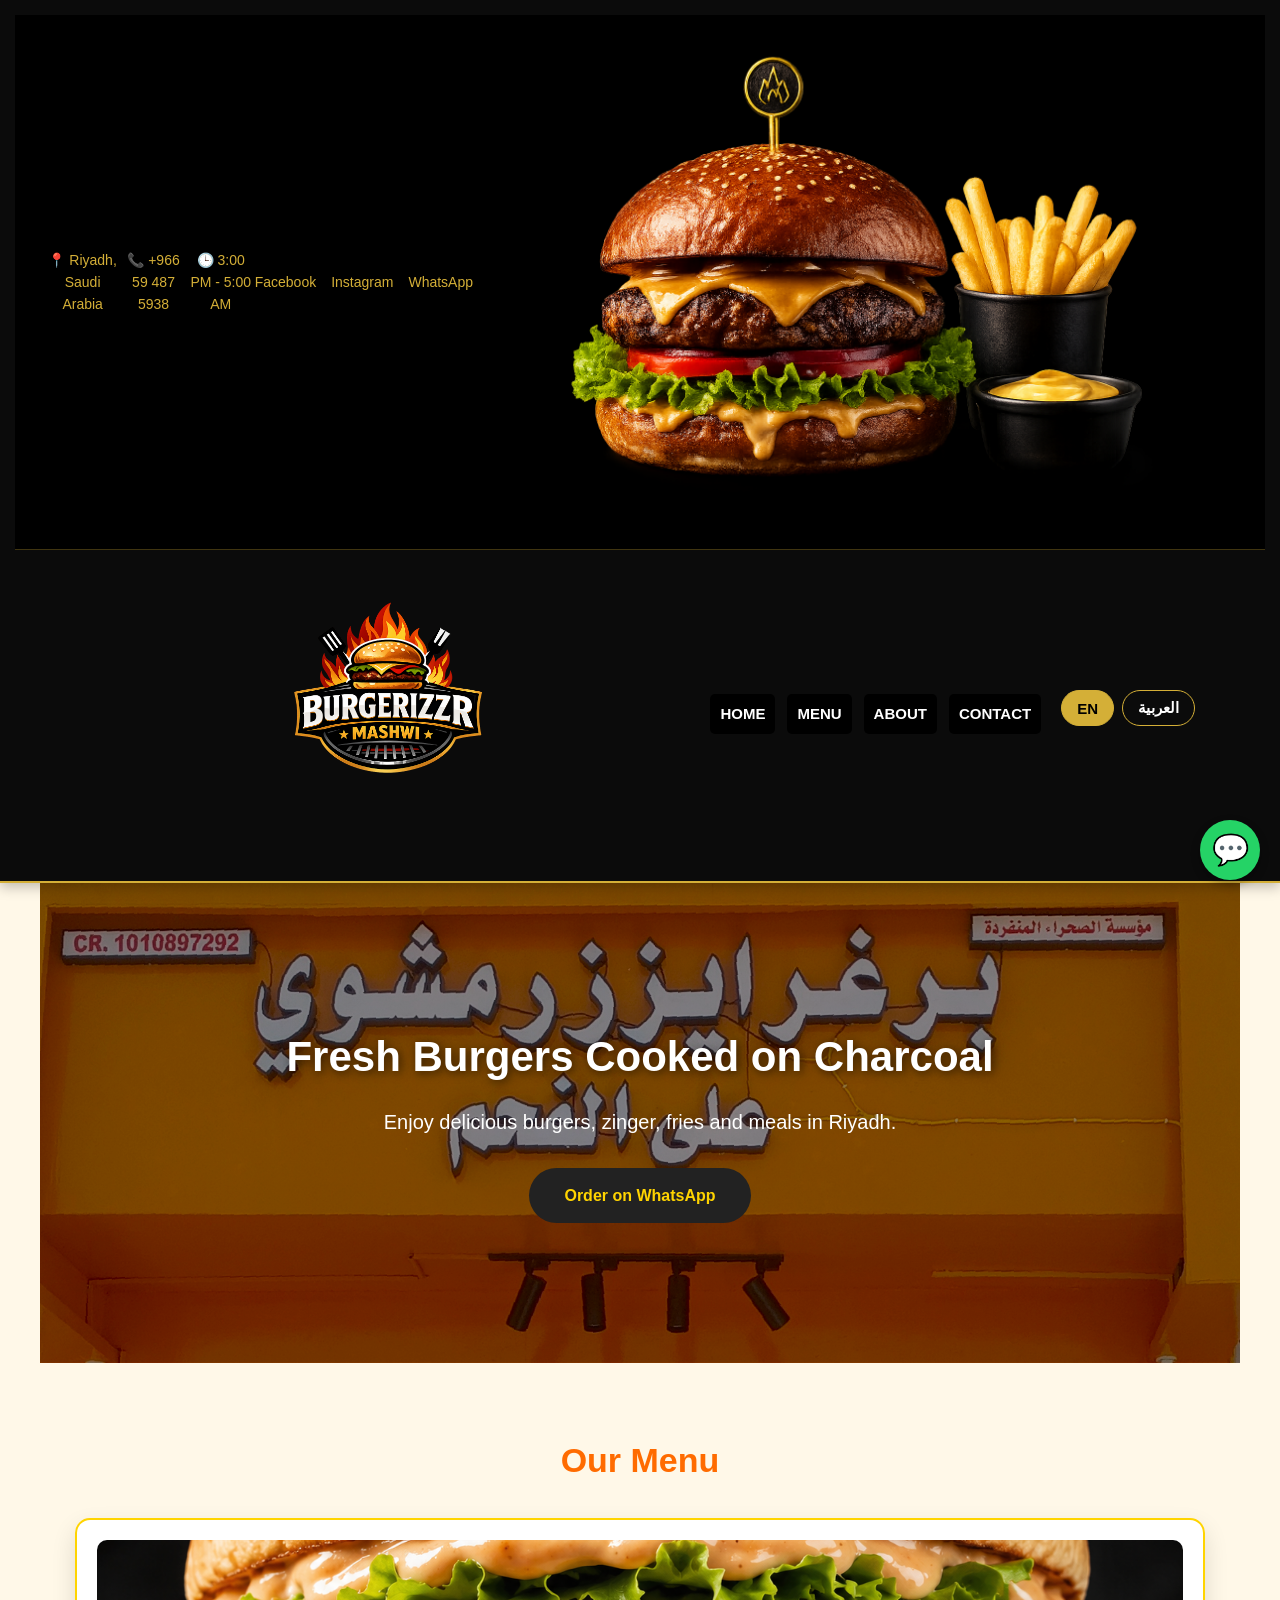
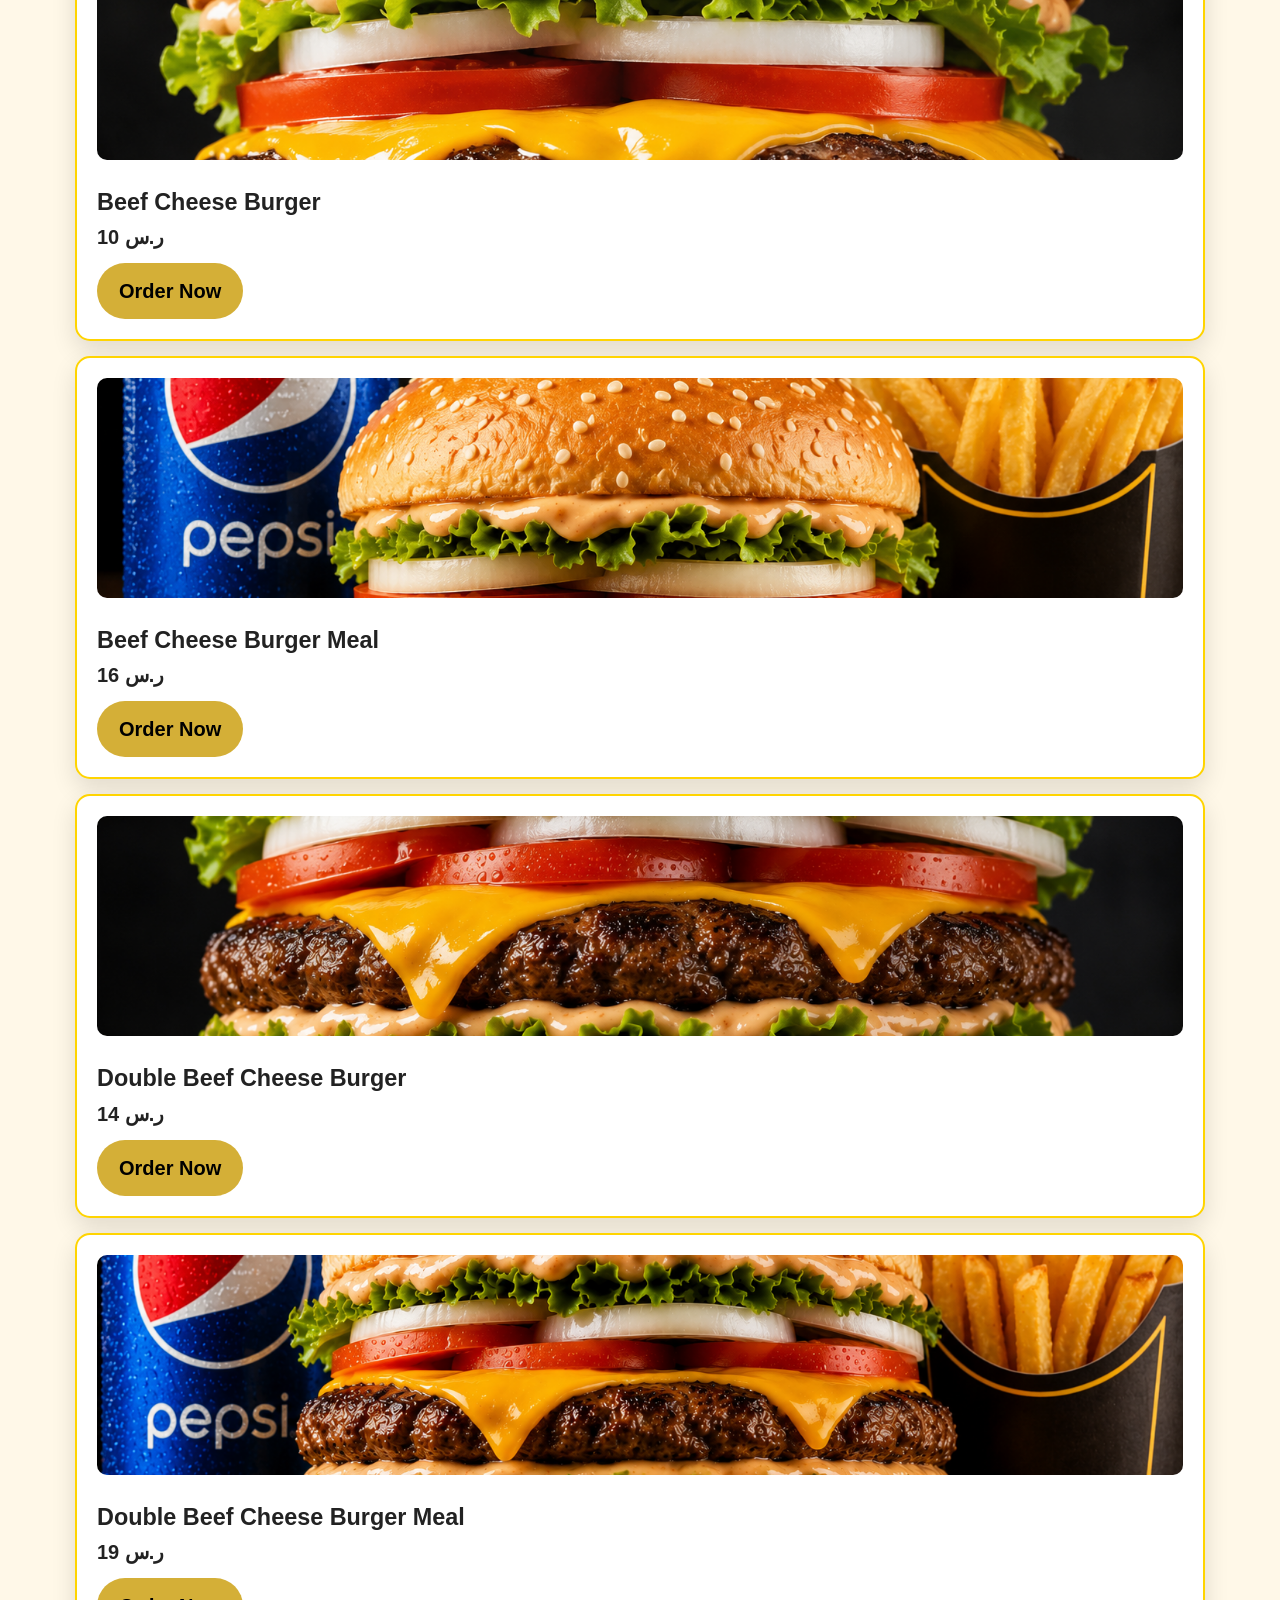
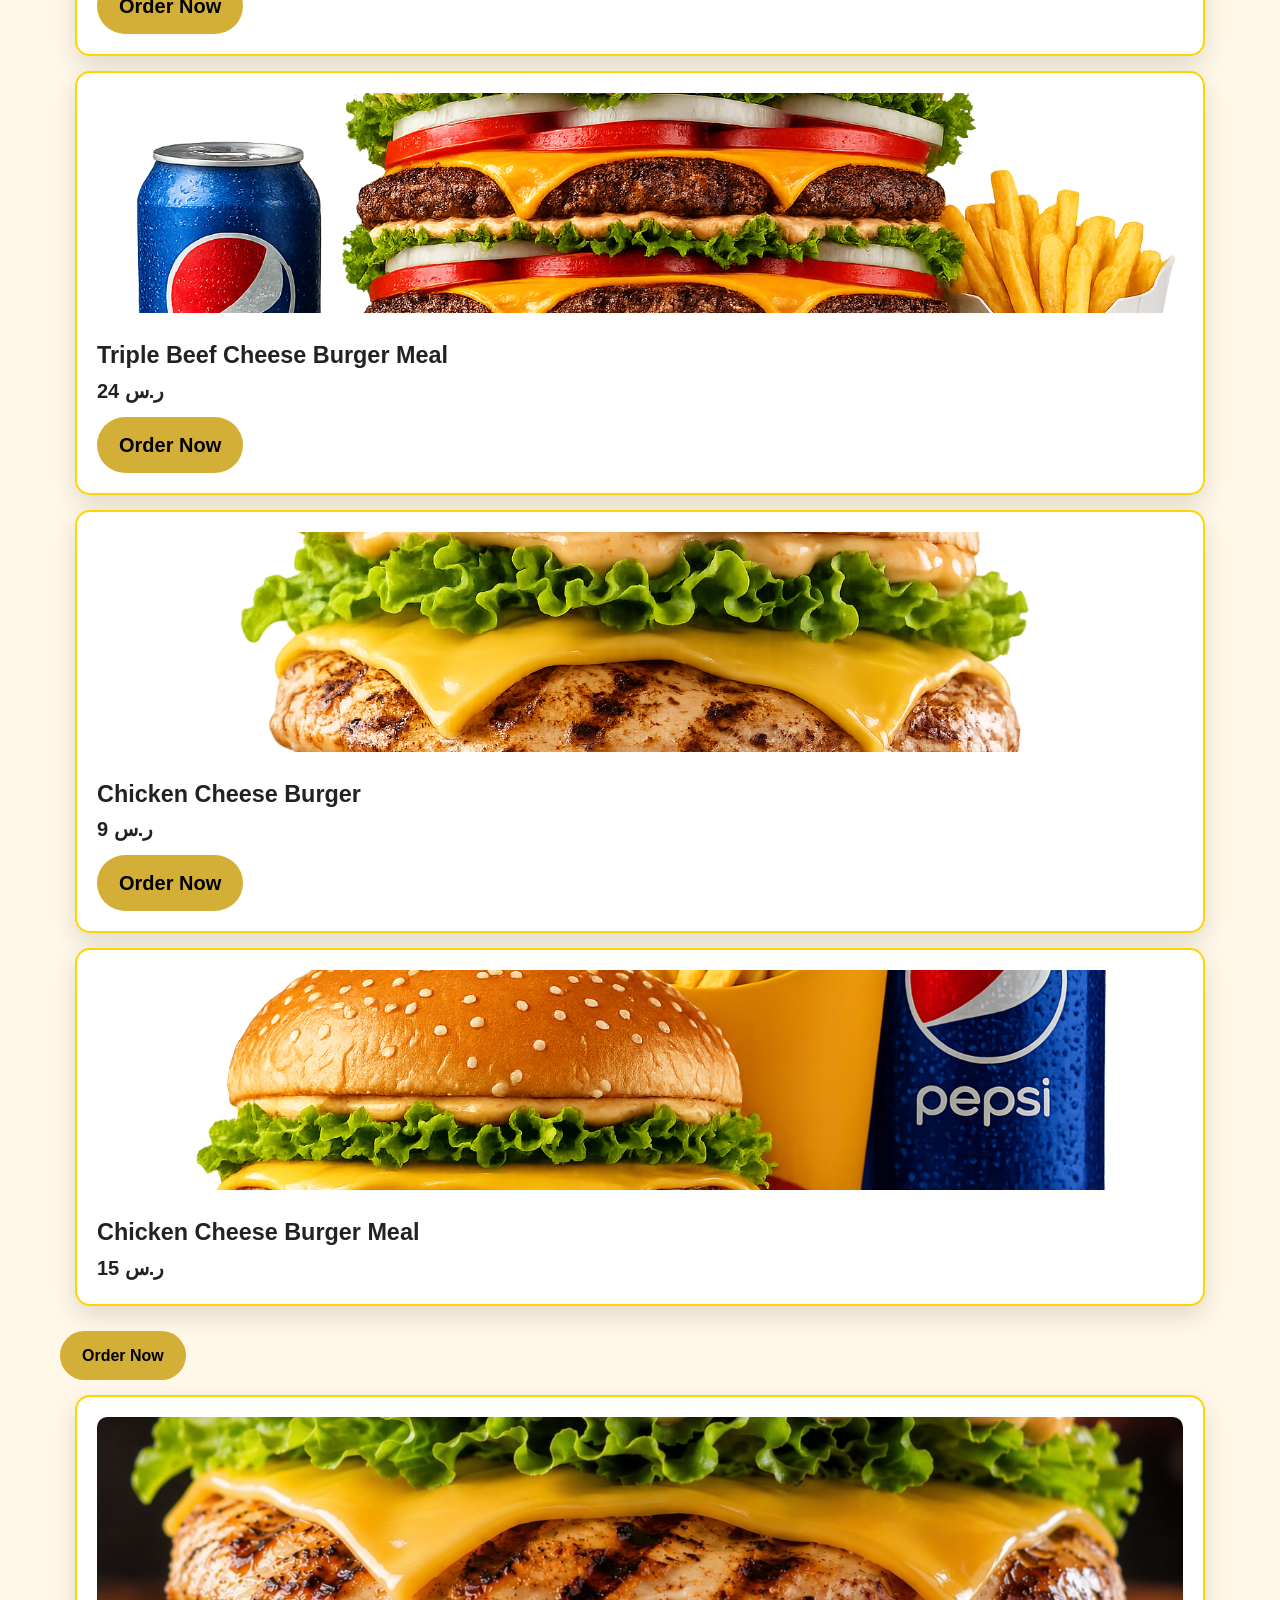
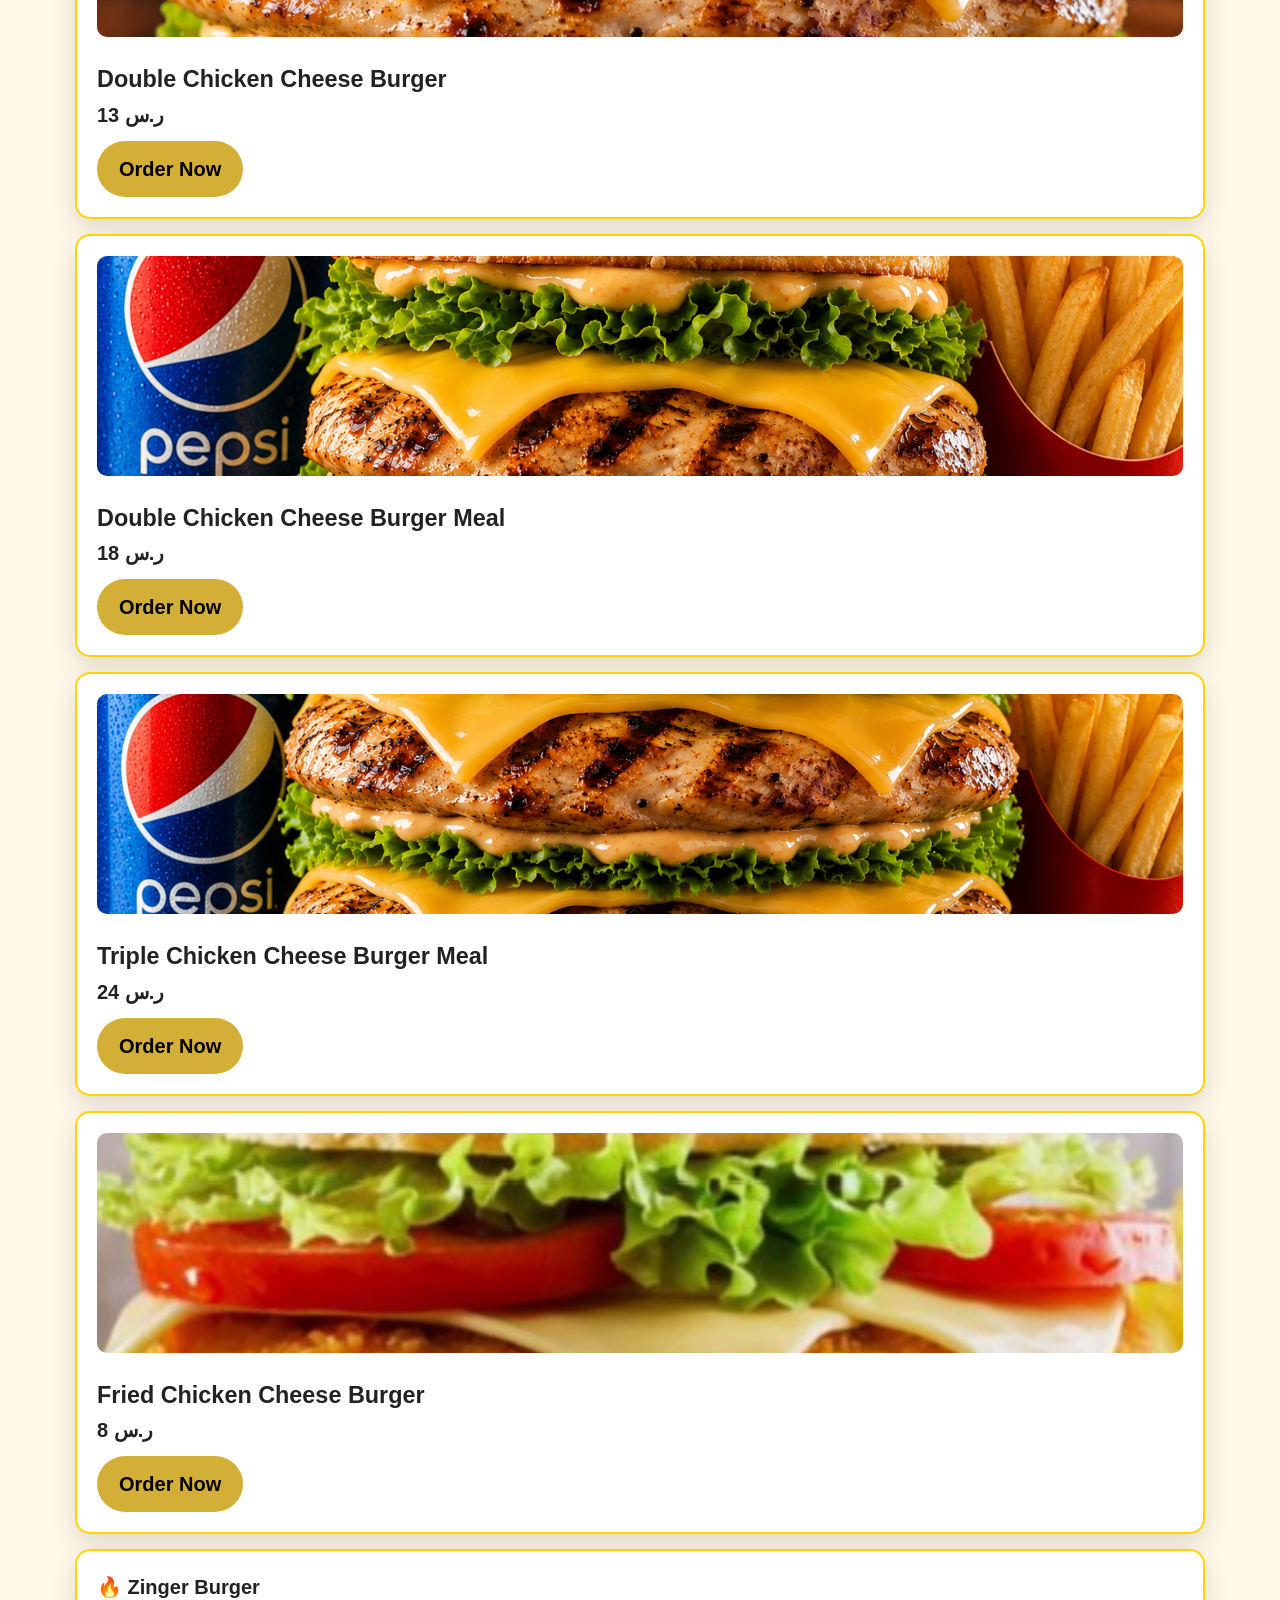
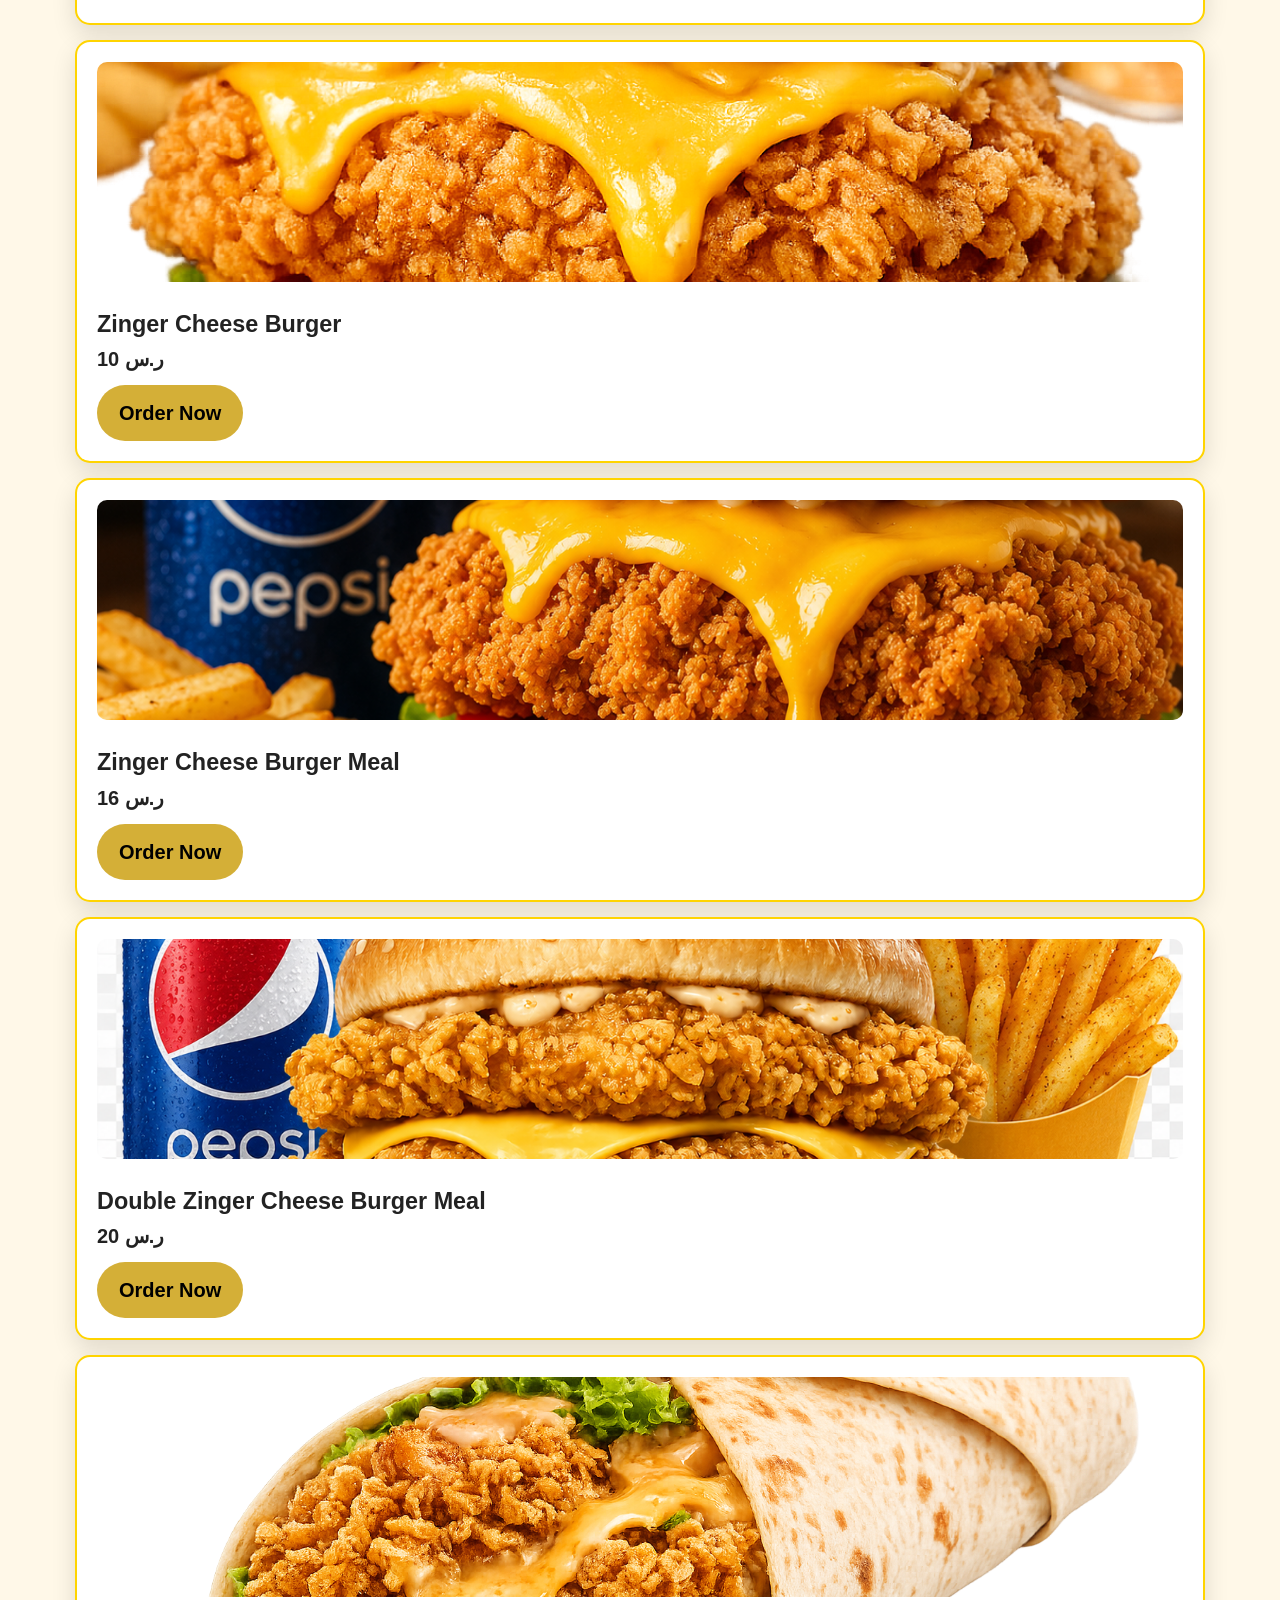
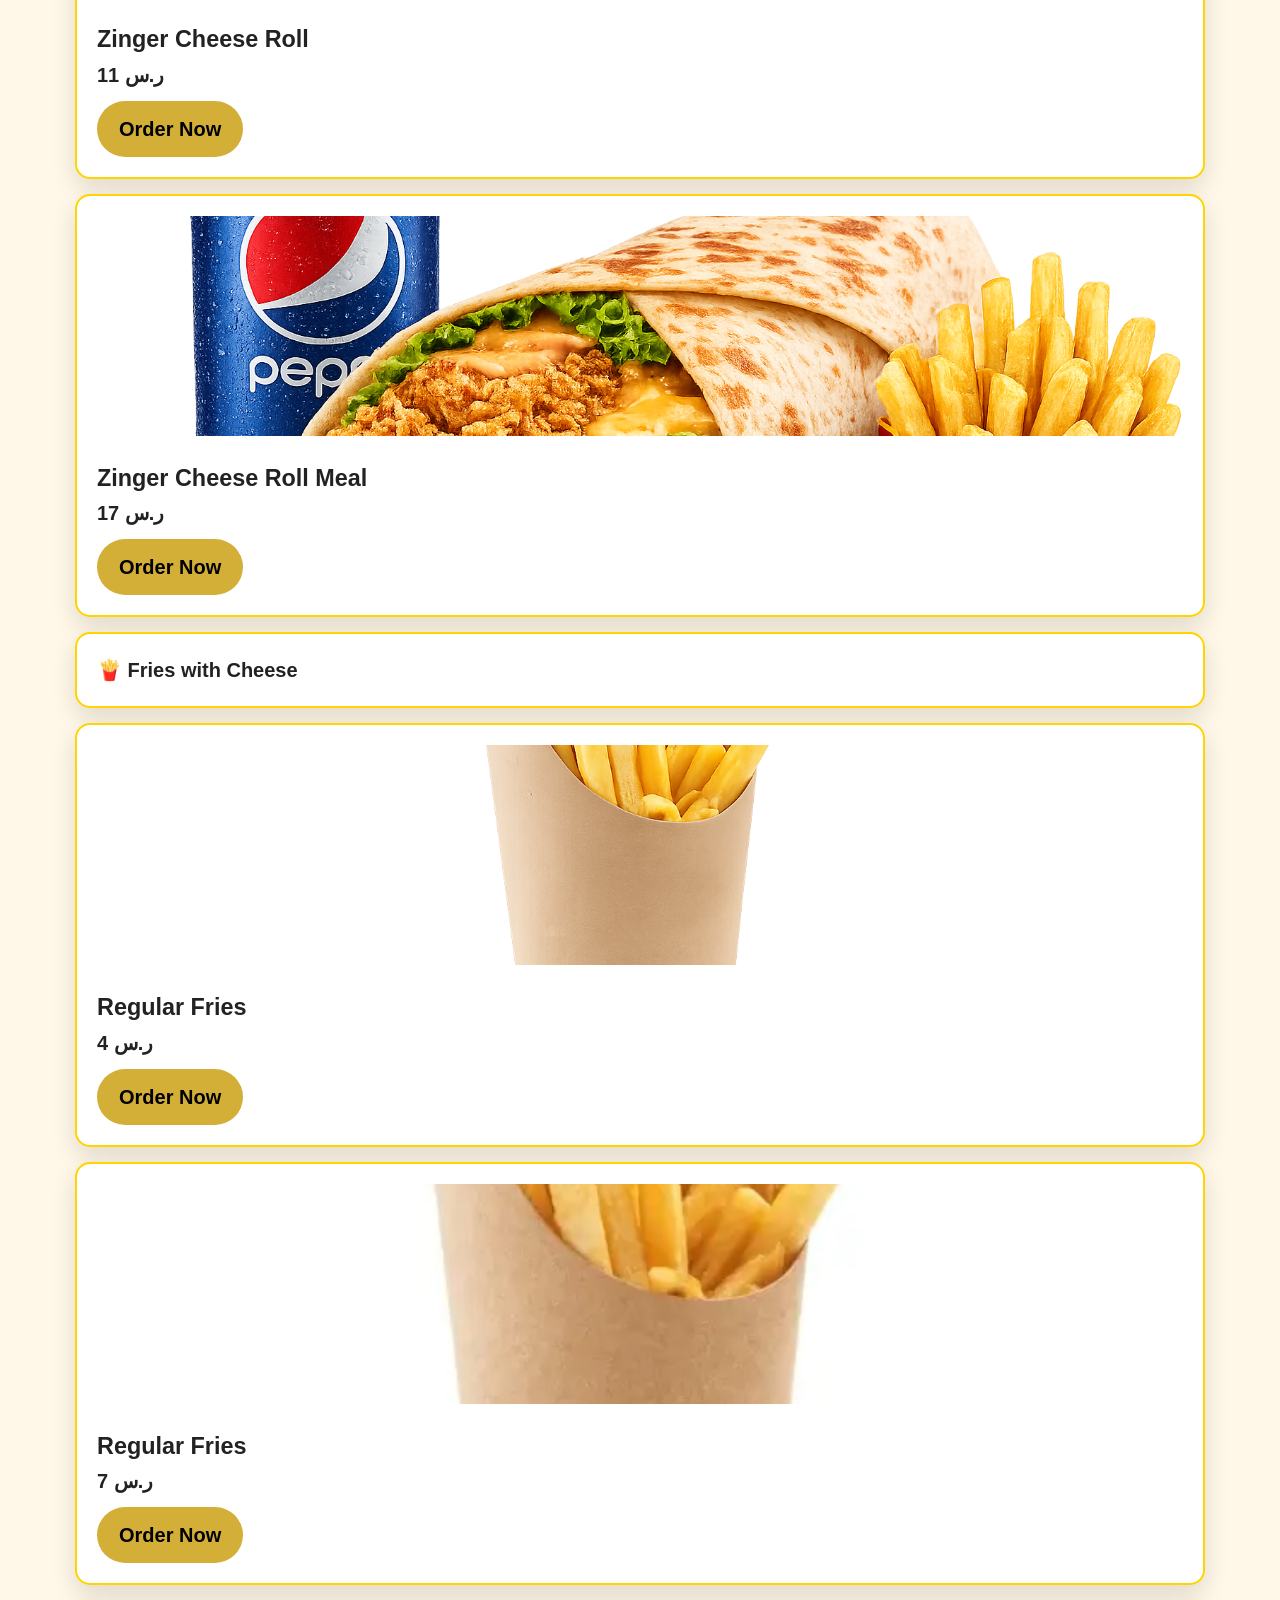
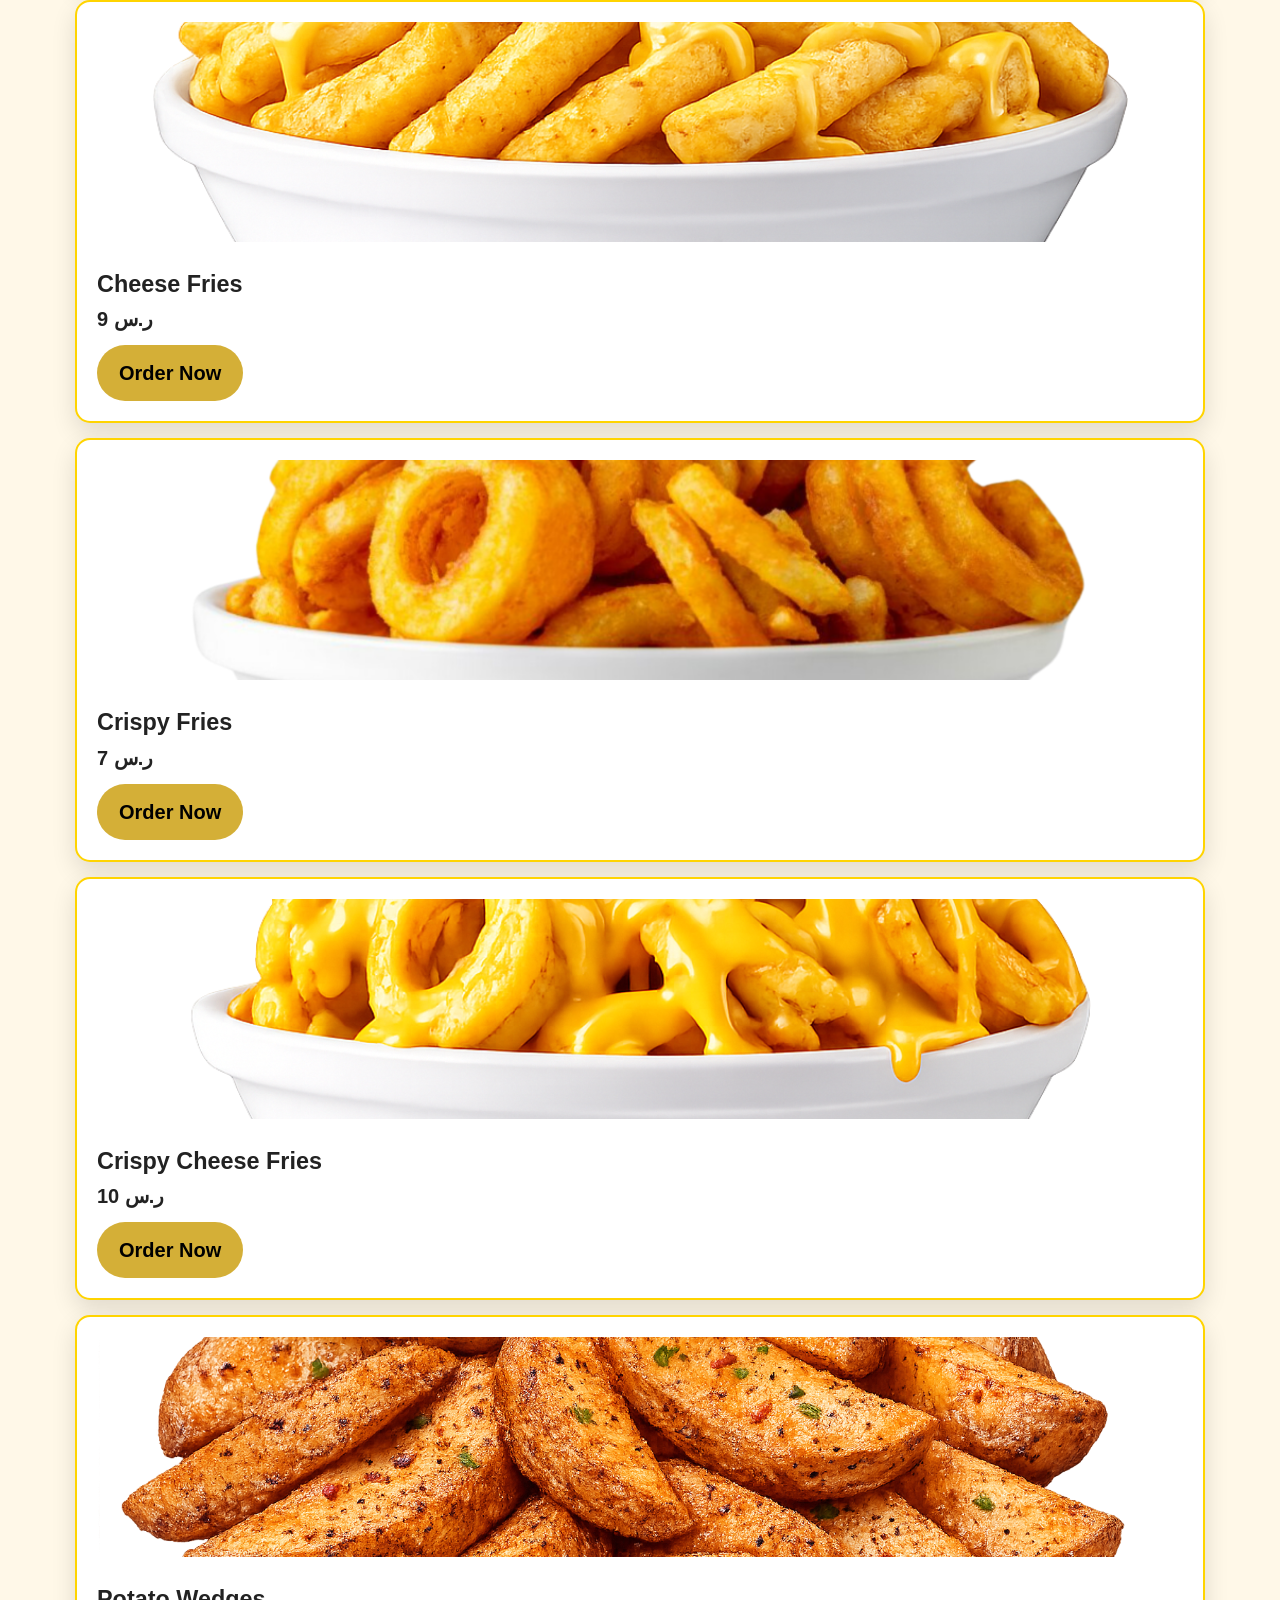
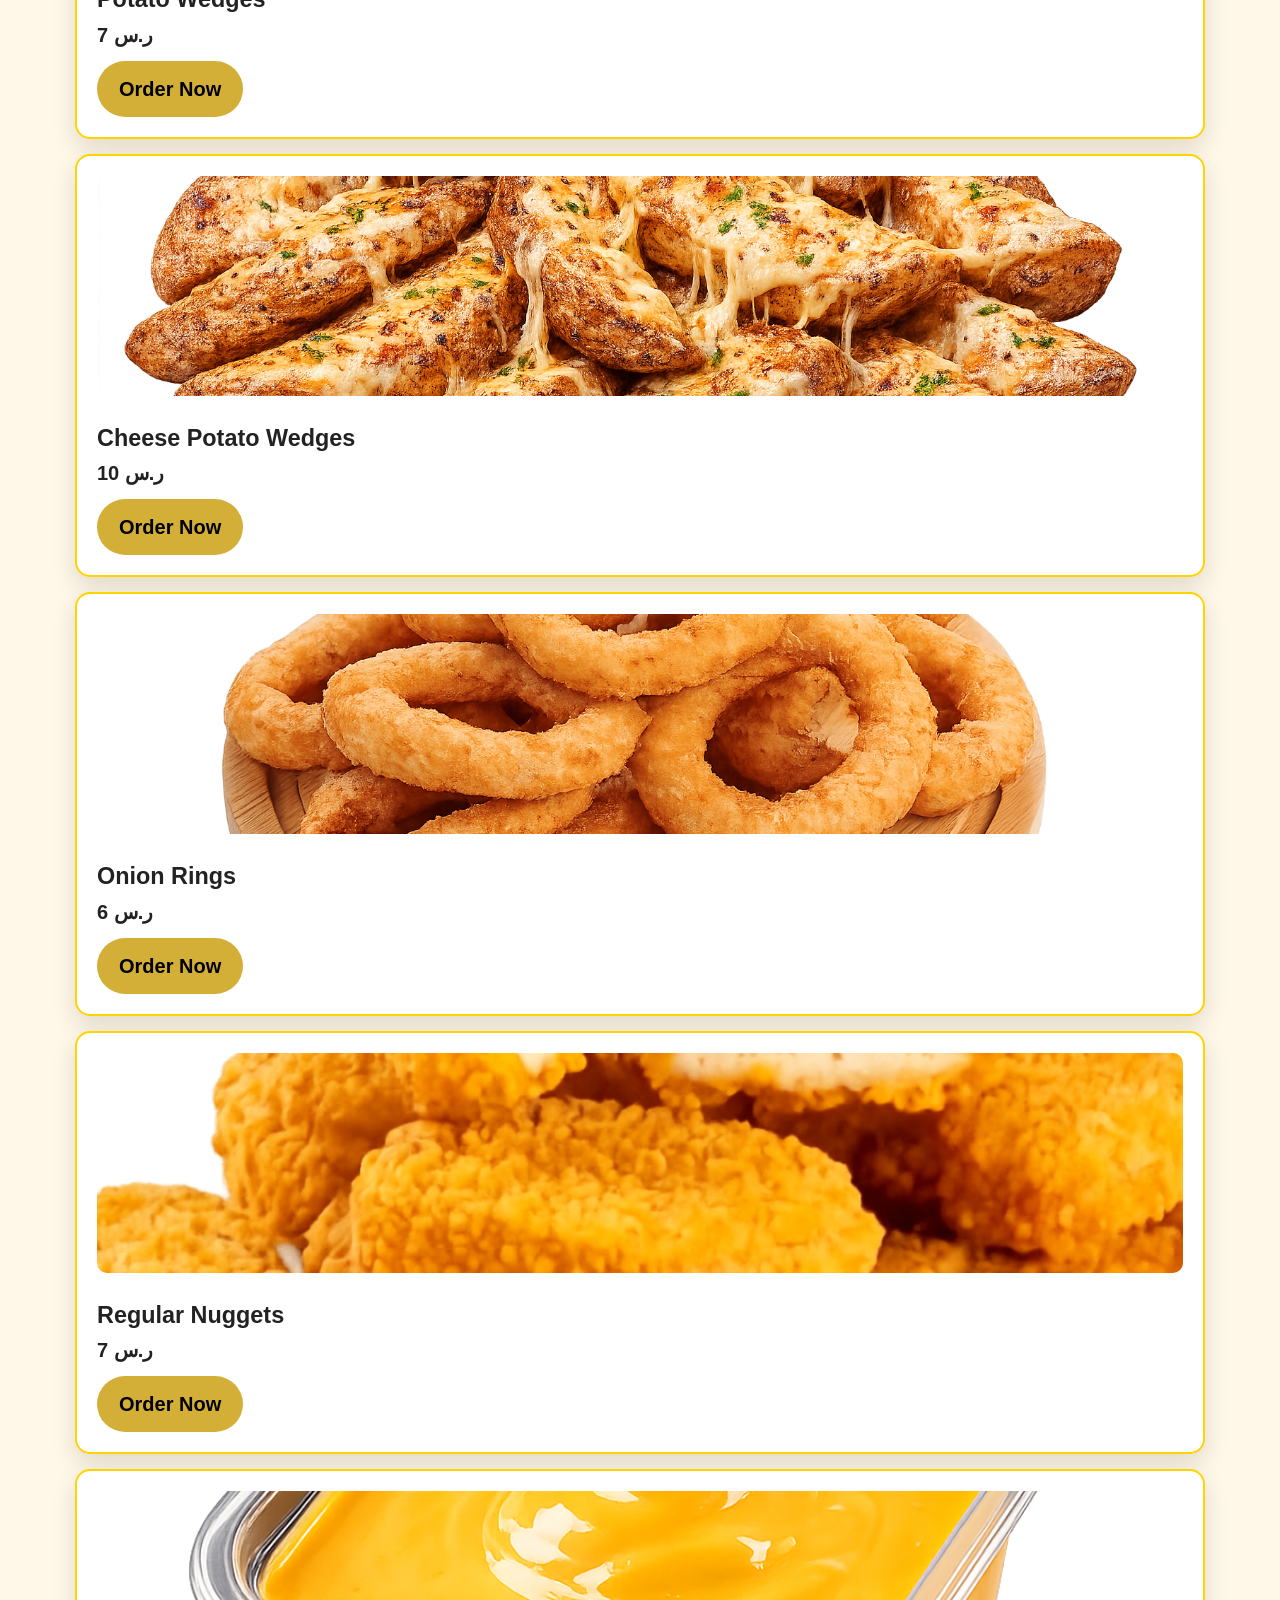
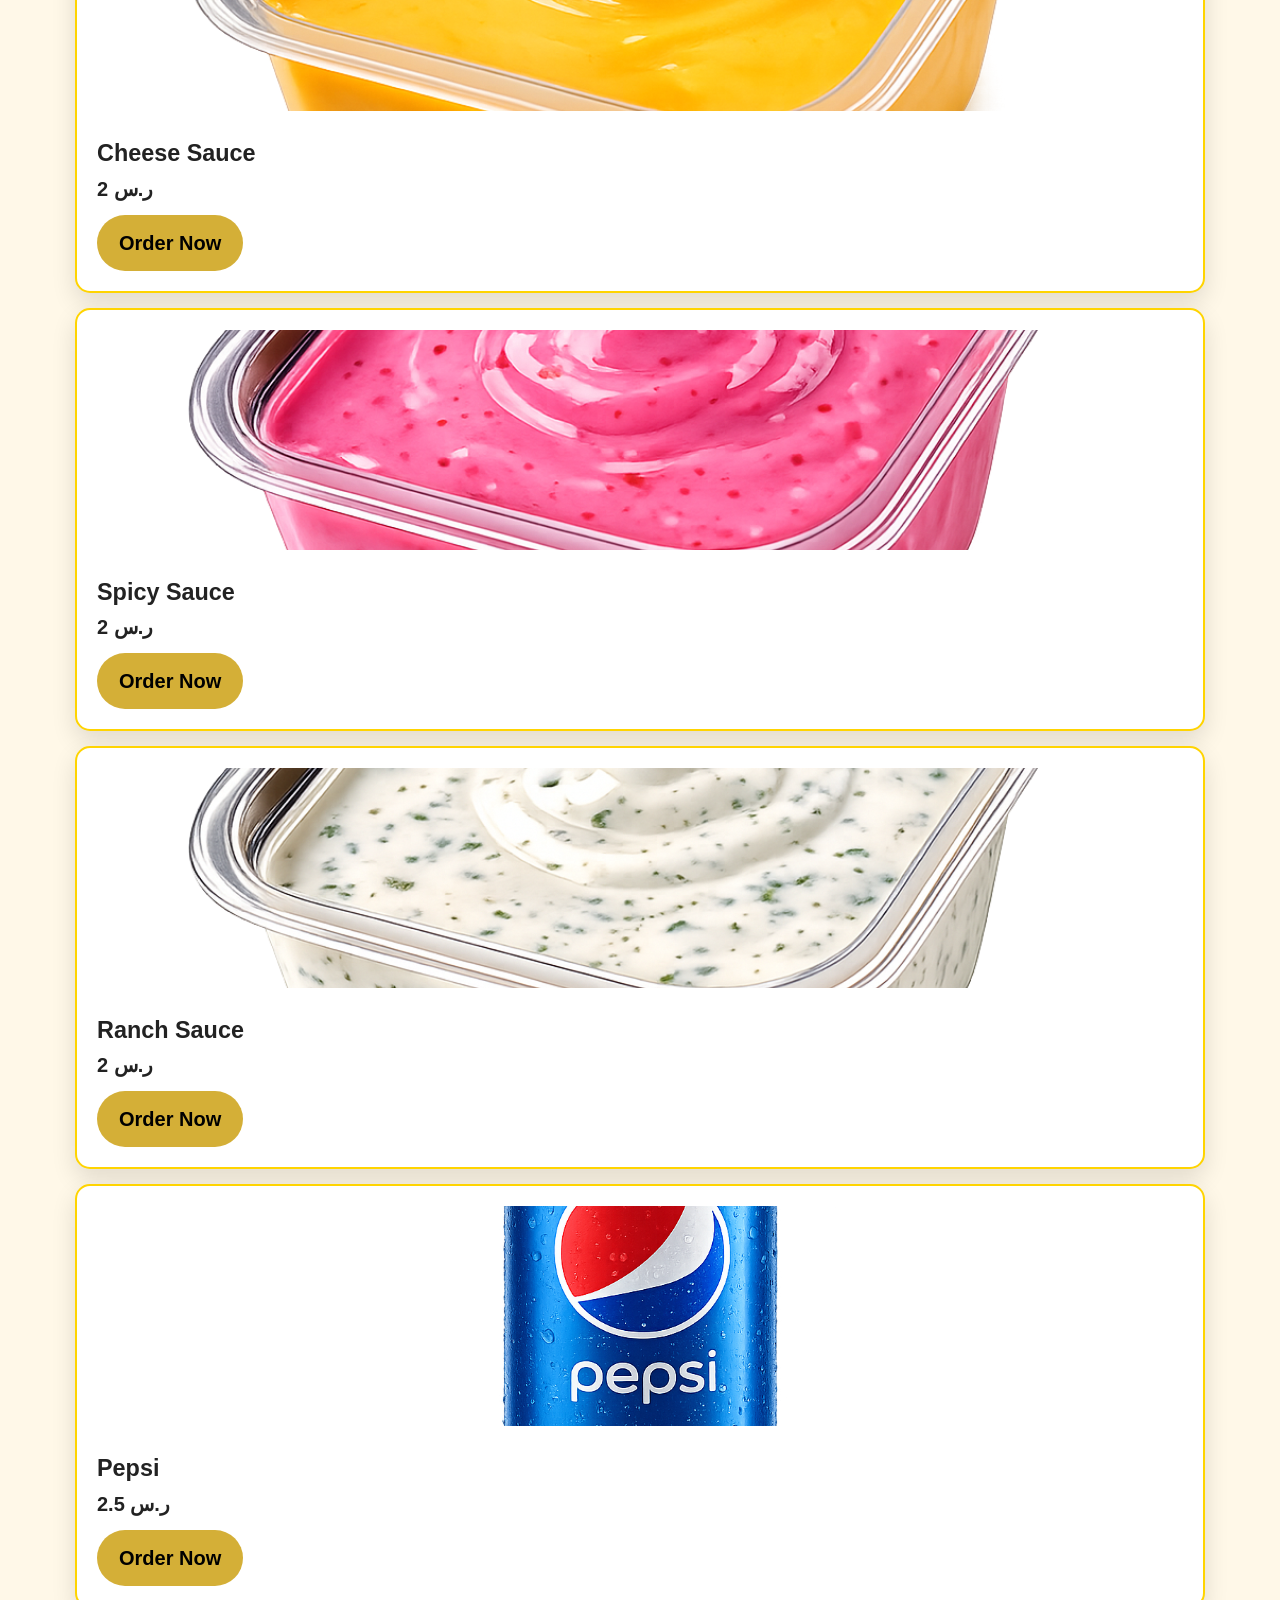
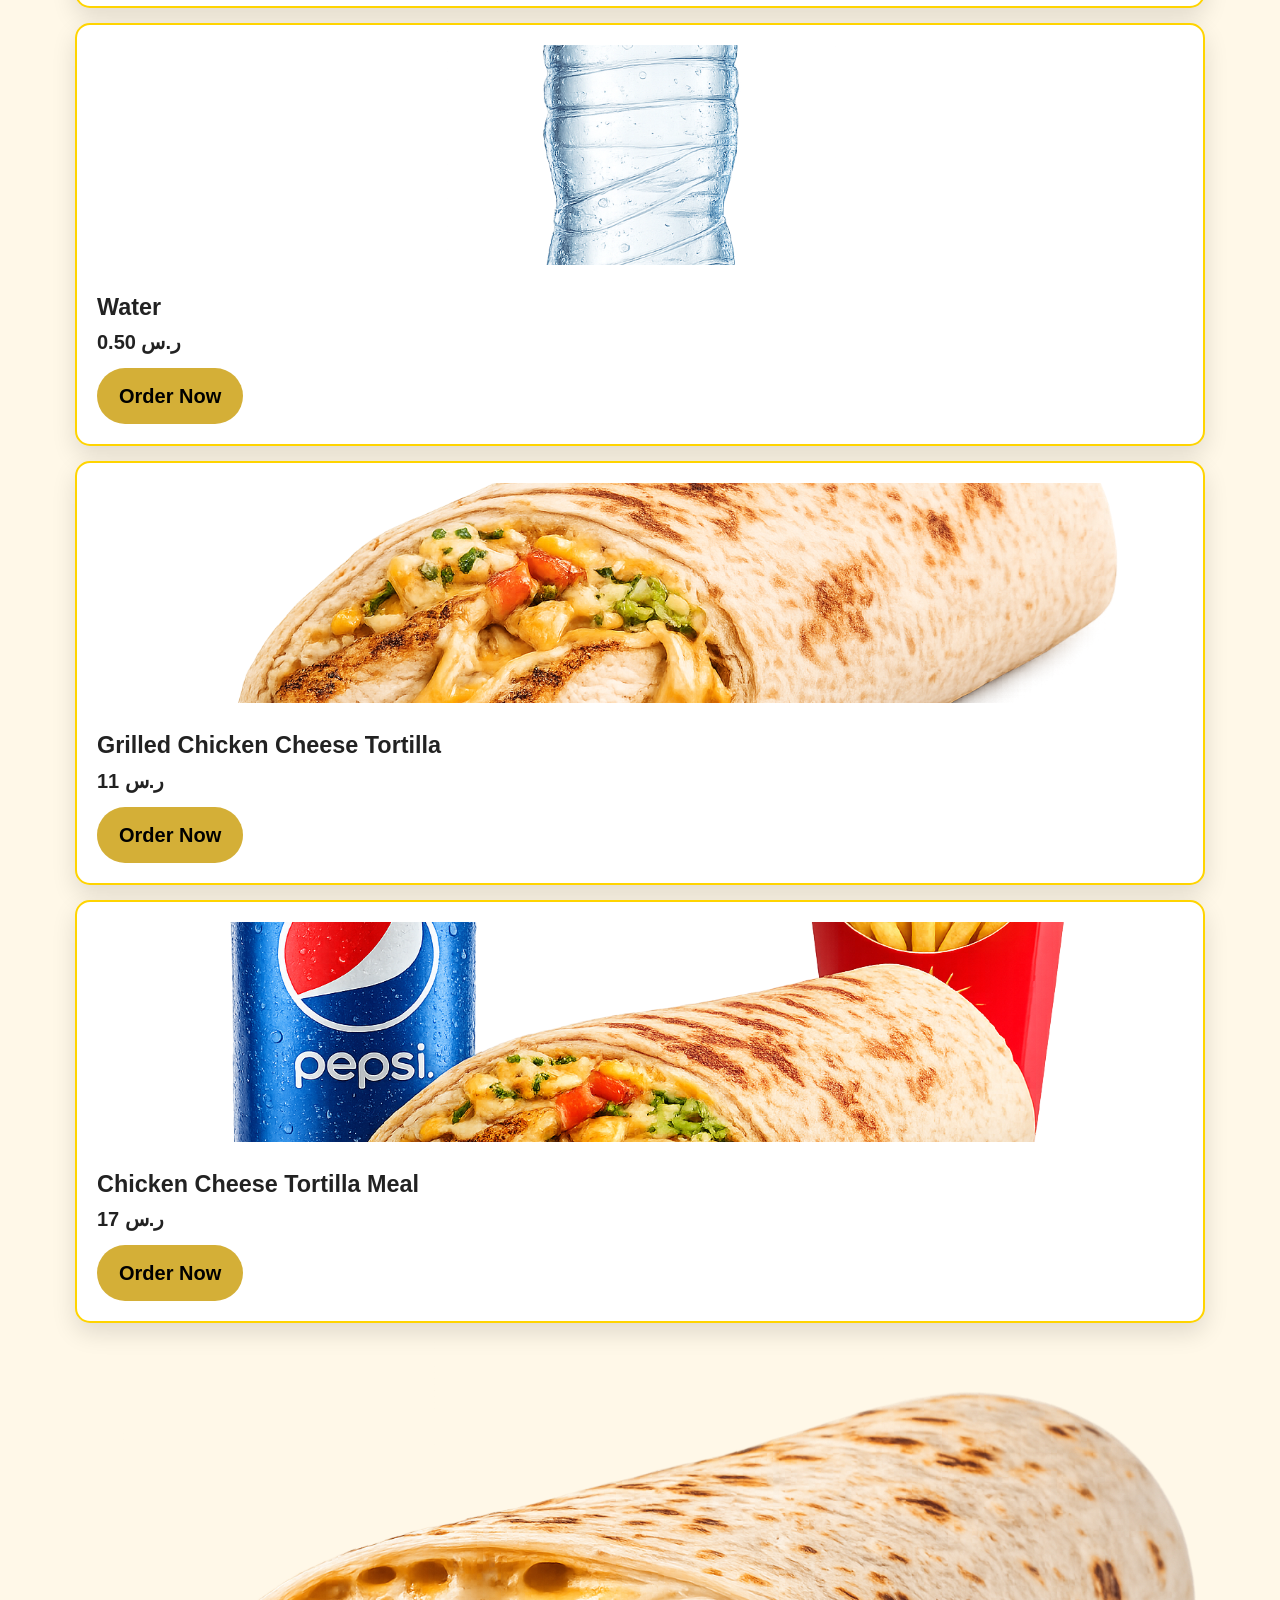
==== commit 3ce83c30: "Update index.html" ====
--- a/index.html
+++ b/index.html
@@ -31,7 +31,9 @@
         <a href="#">Instagram</a>
         <a href="https://wa.me/966594875938">WhatsApp</a>
     </div>
-
+<div class="header-burger">
+    <img src="images/burger-header.png" alt="Burger">
+</div>
 </div>
 
 <div class="main-header">
--- a/style.css
+++ b/style.css
@@ -247,7 +247,7 @@
 }
 
 .logo img{
-    width:250px;
+    width:260px;
     height:auto;
 }
 img {
@@ -301,20 +301,23 @@
 }
 
 .logo img{
-    width:180px;
+    width:260px;
     height:auto;
 }
-
 .navbar{
     display:flex;
-    gap:35px;
-}
-
+    flex-wrap:nowrap;
+    justify-content:center;
+    align-items:center;
+    gap:12px;
+}
 .navbar a{
     color:#fff;
     text-decoration:none;
-    font-size:17px;
+    font-size:15px;
     font-weight:600;
+    white-space:nowrap;
+    padding:8px 10px;
 }
 
 .navbar a:hover{
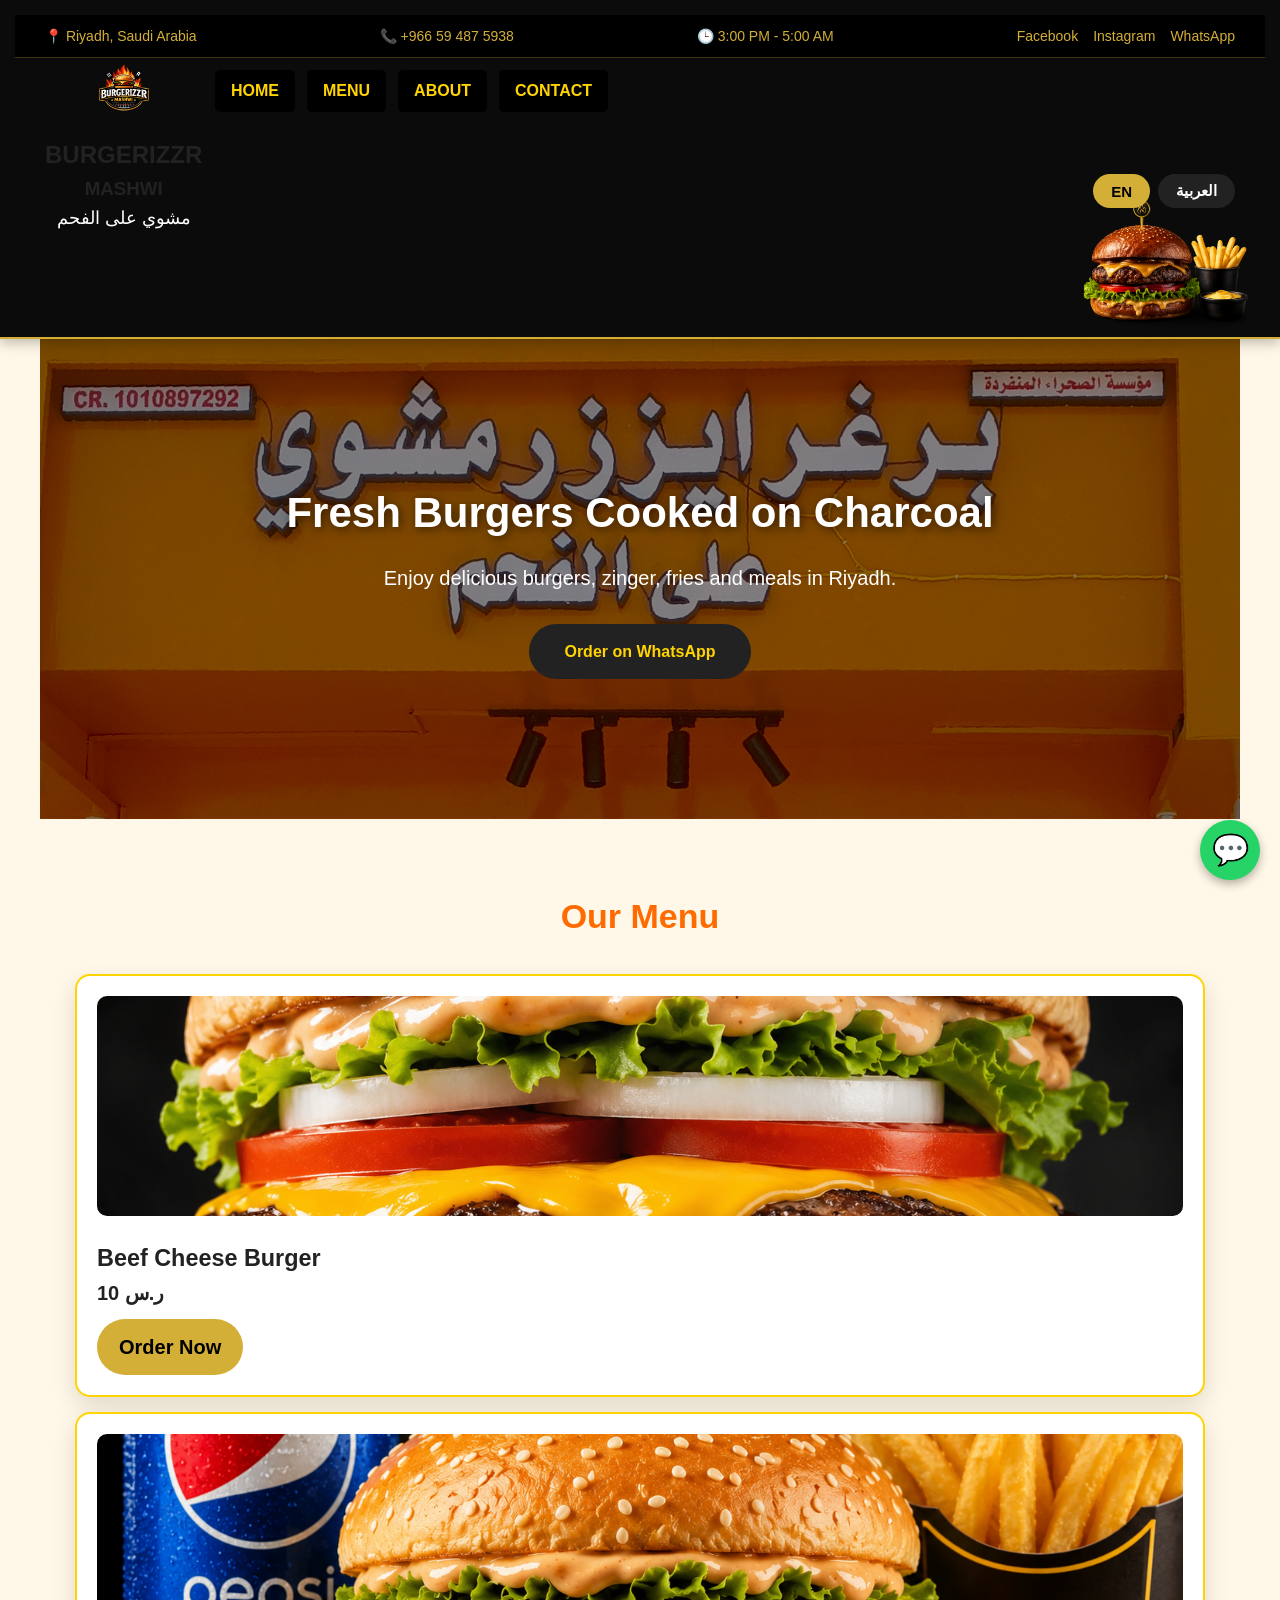
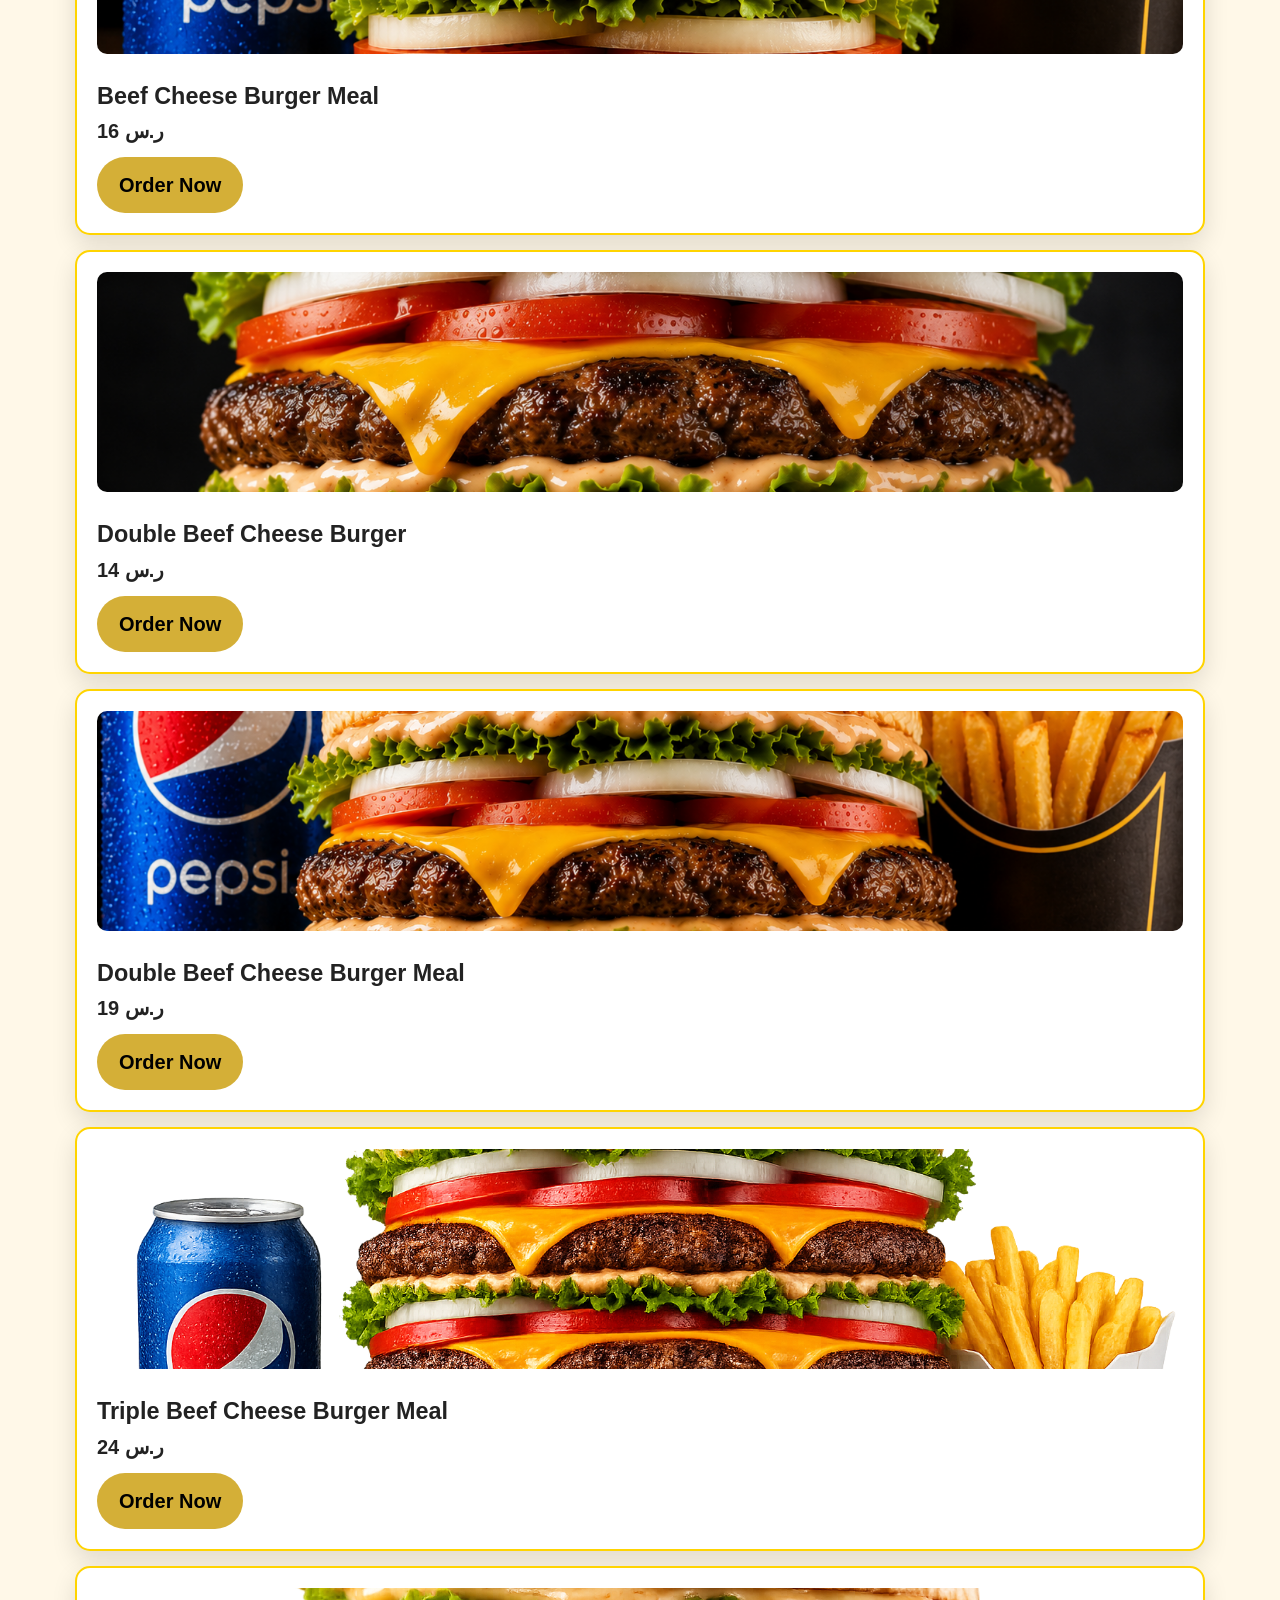
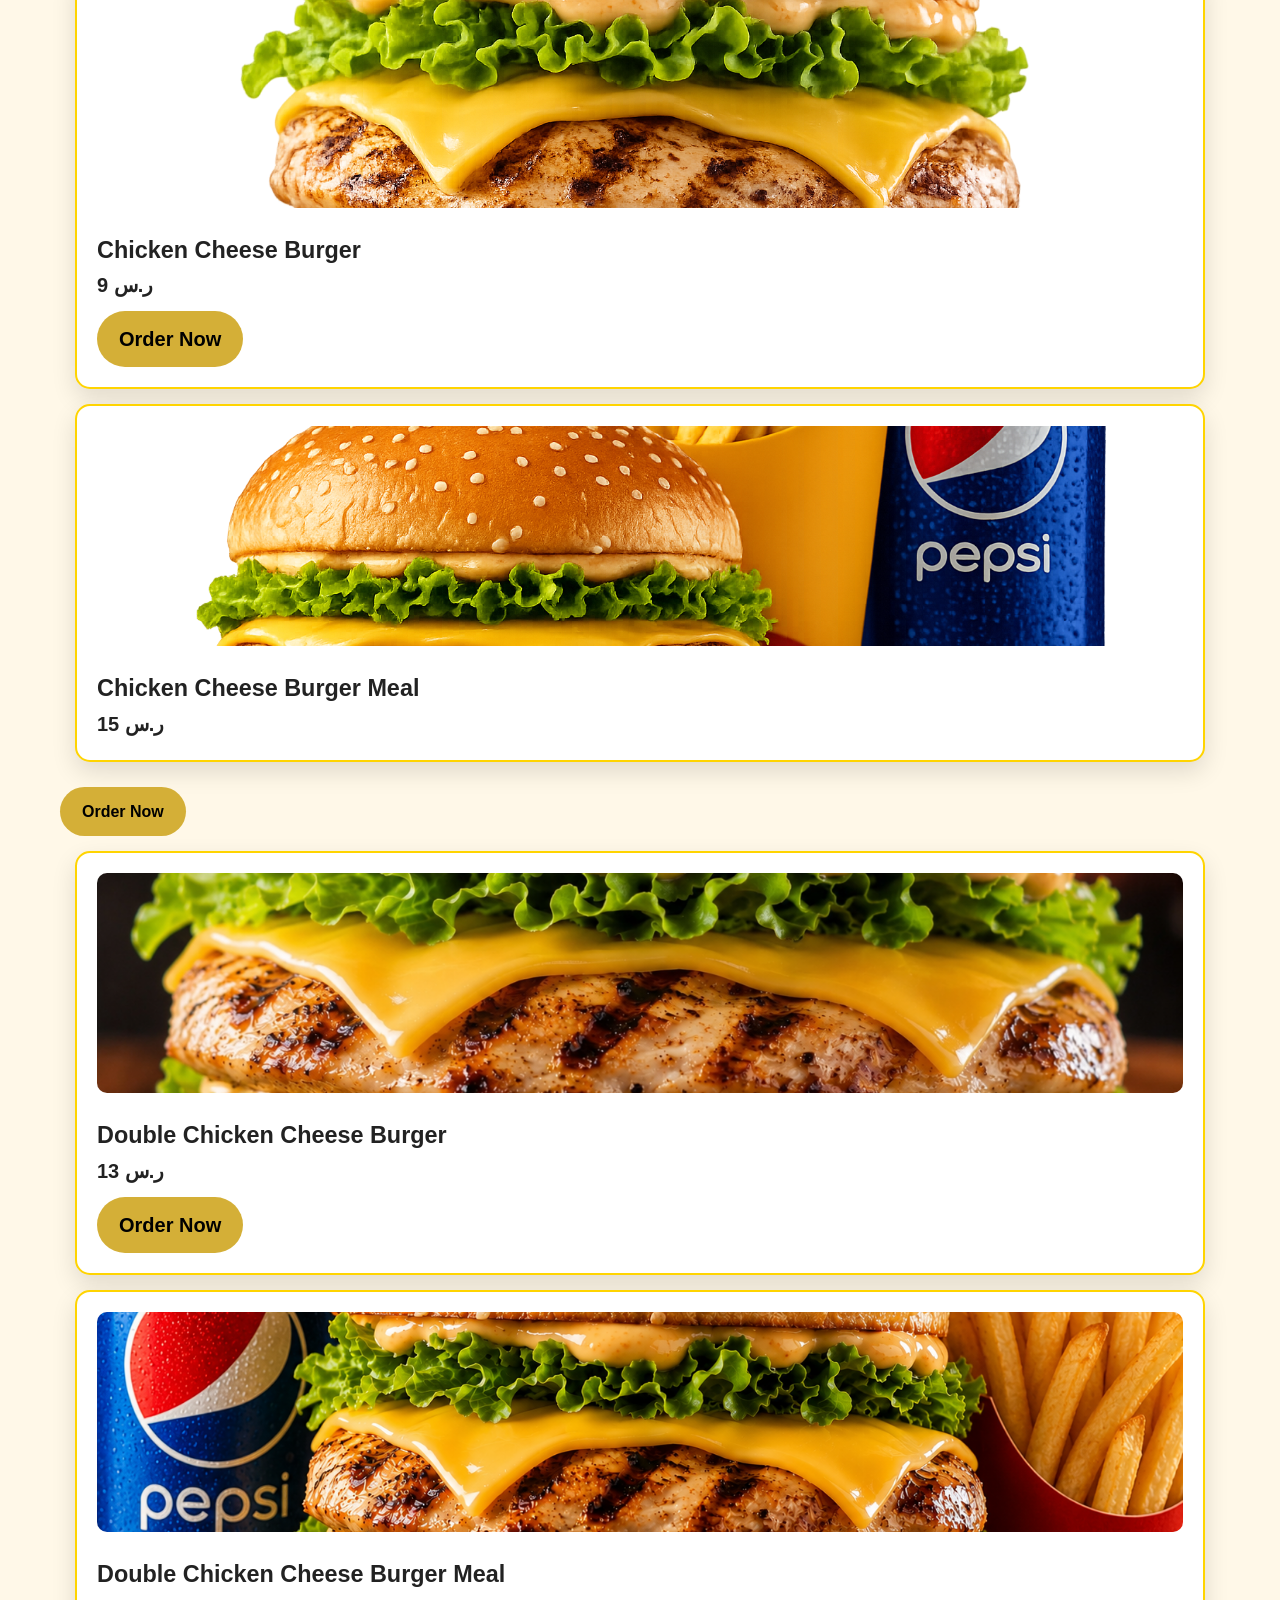
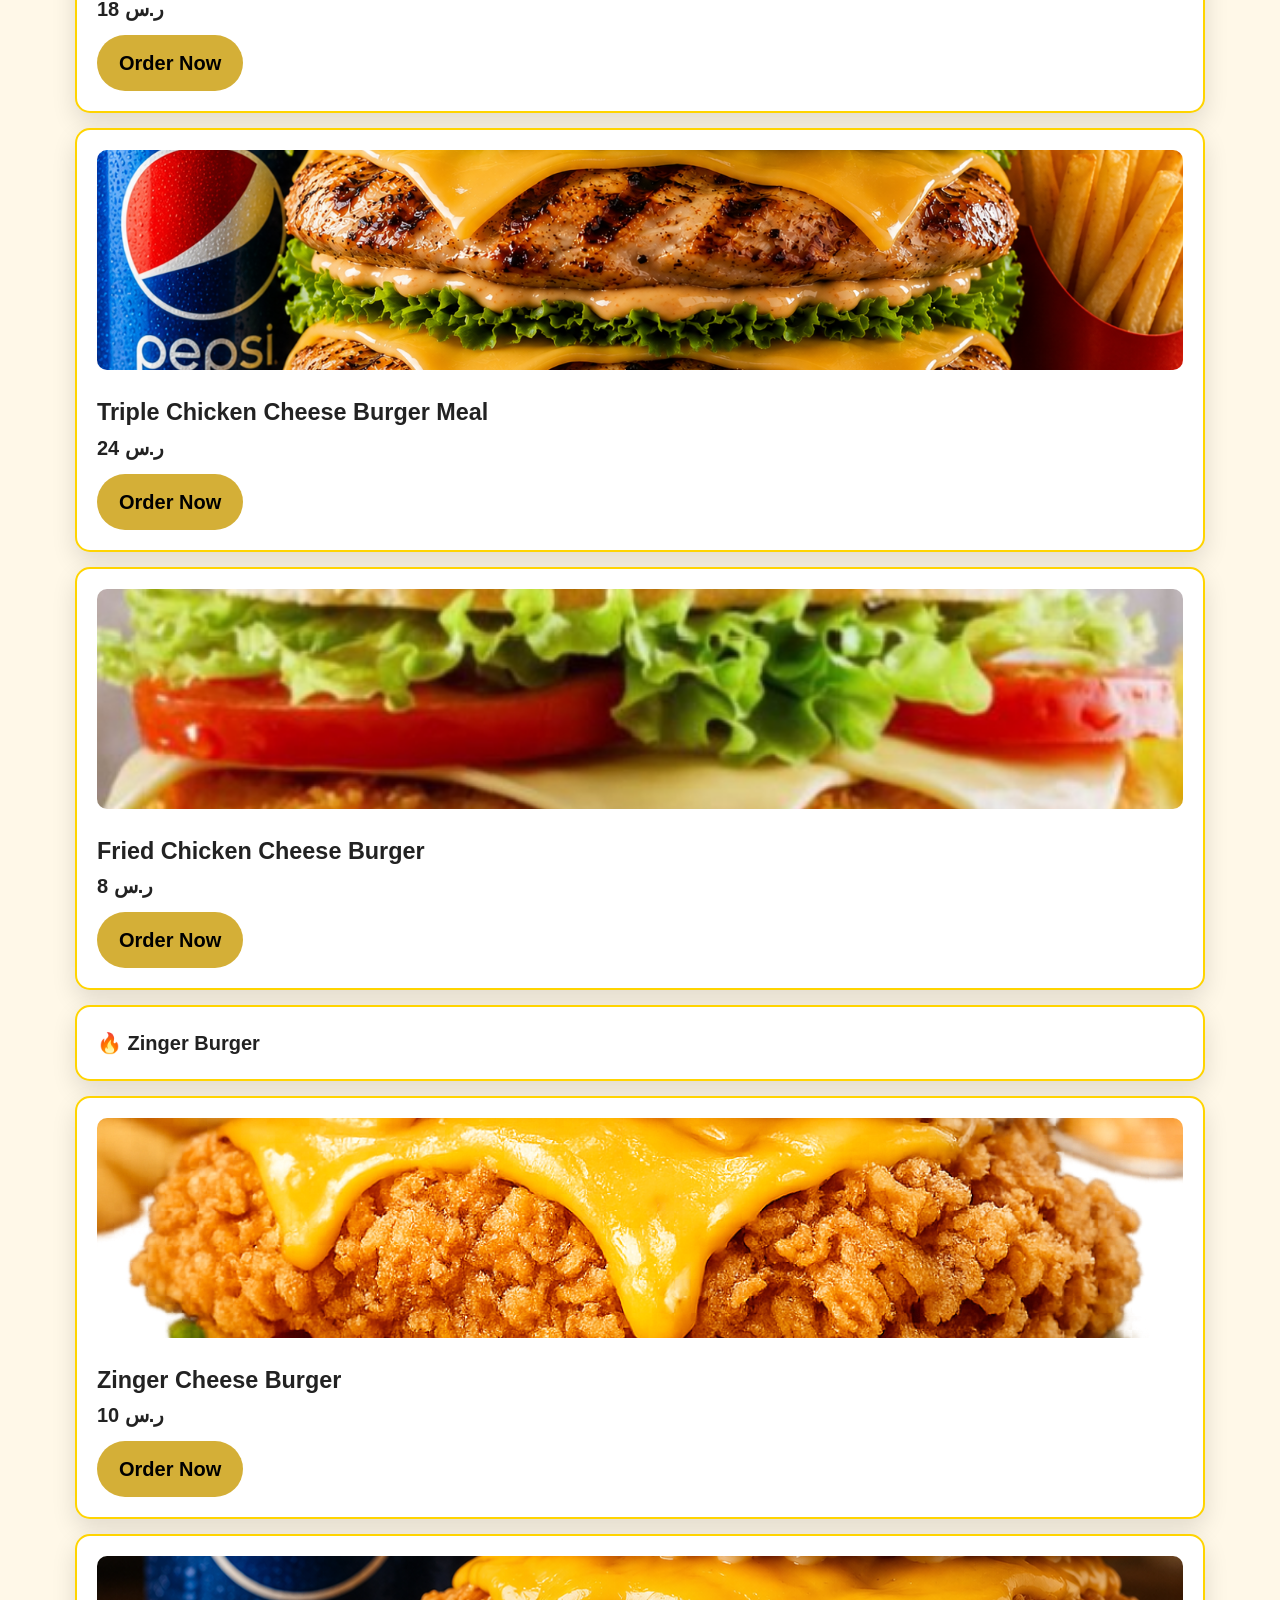
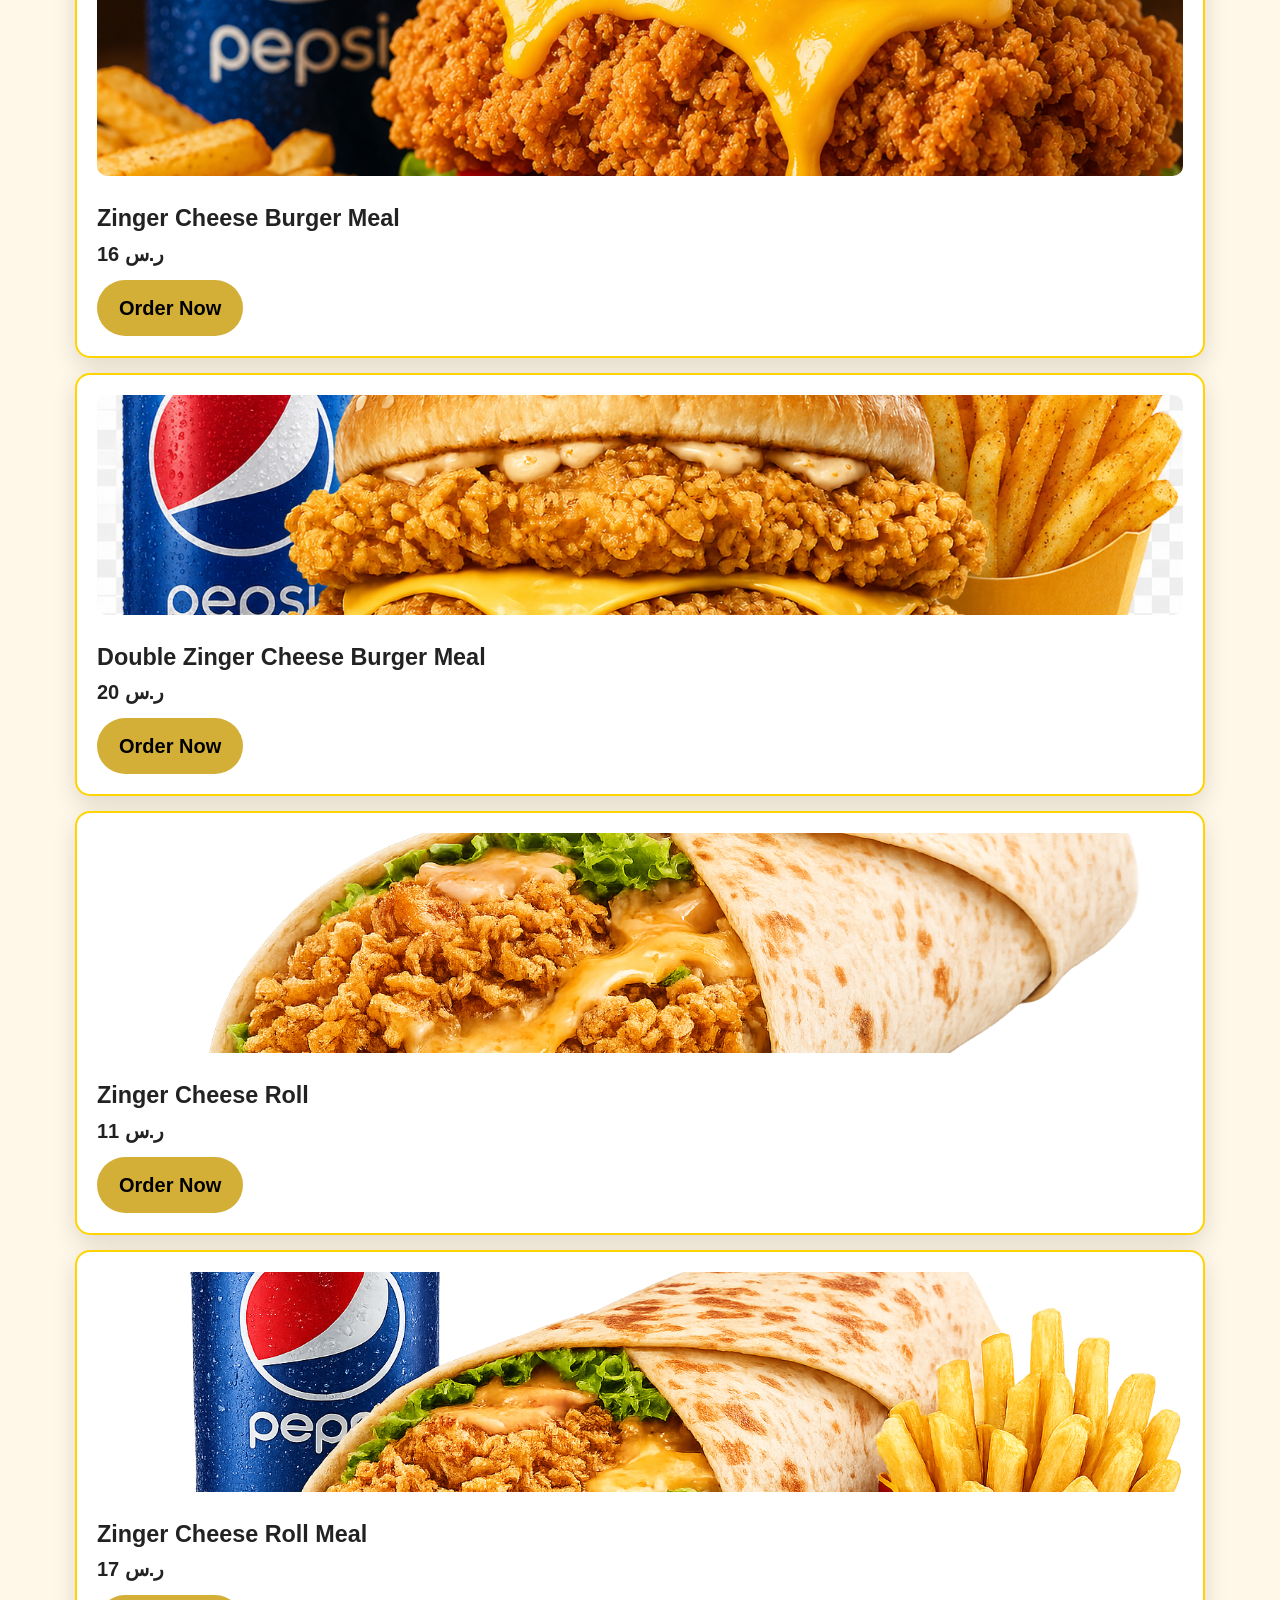
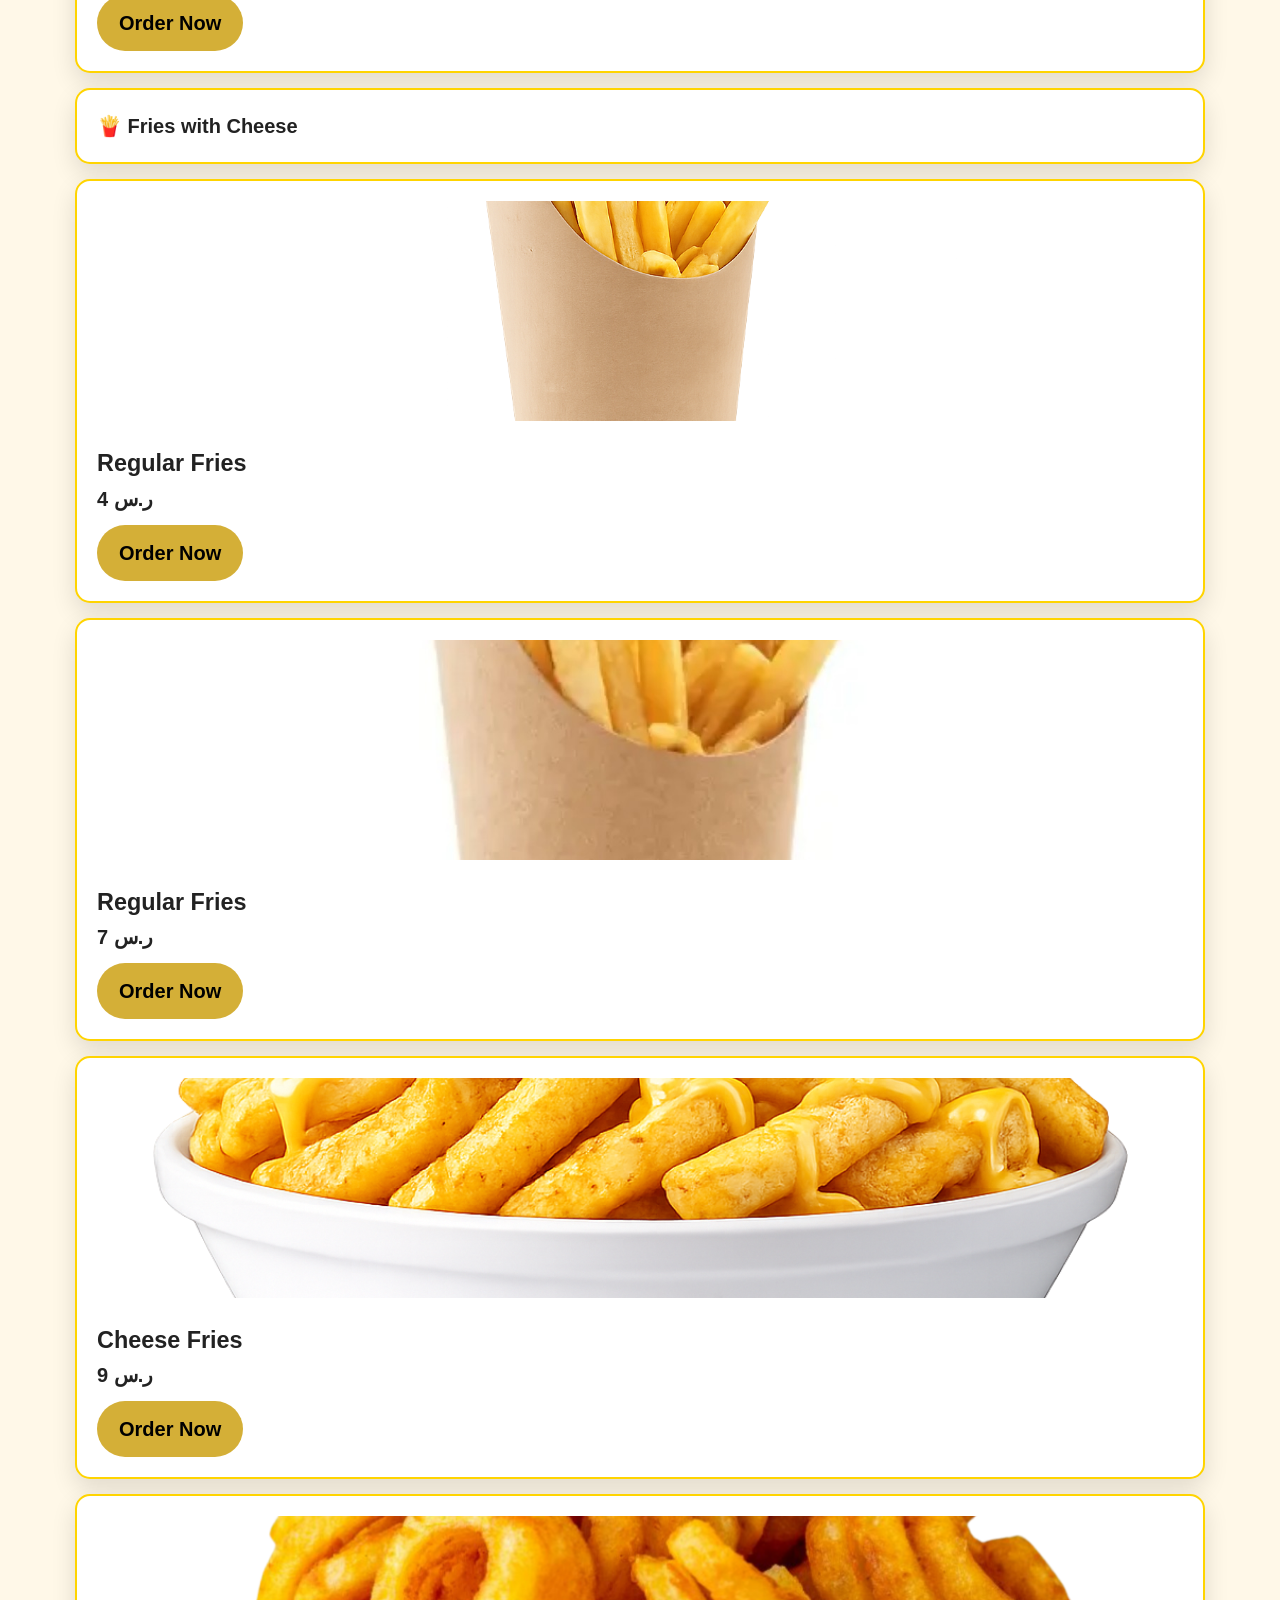
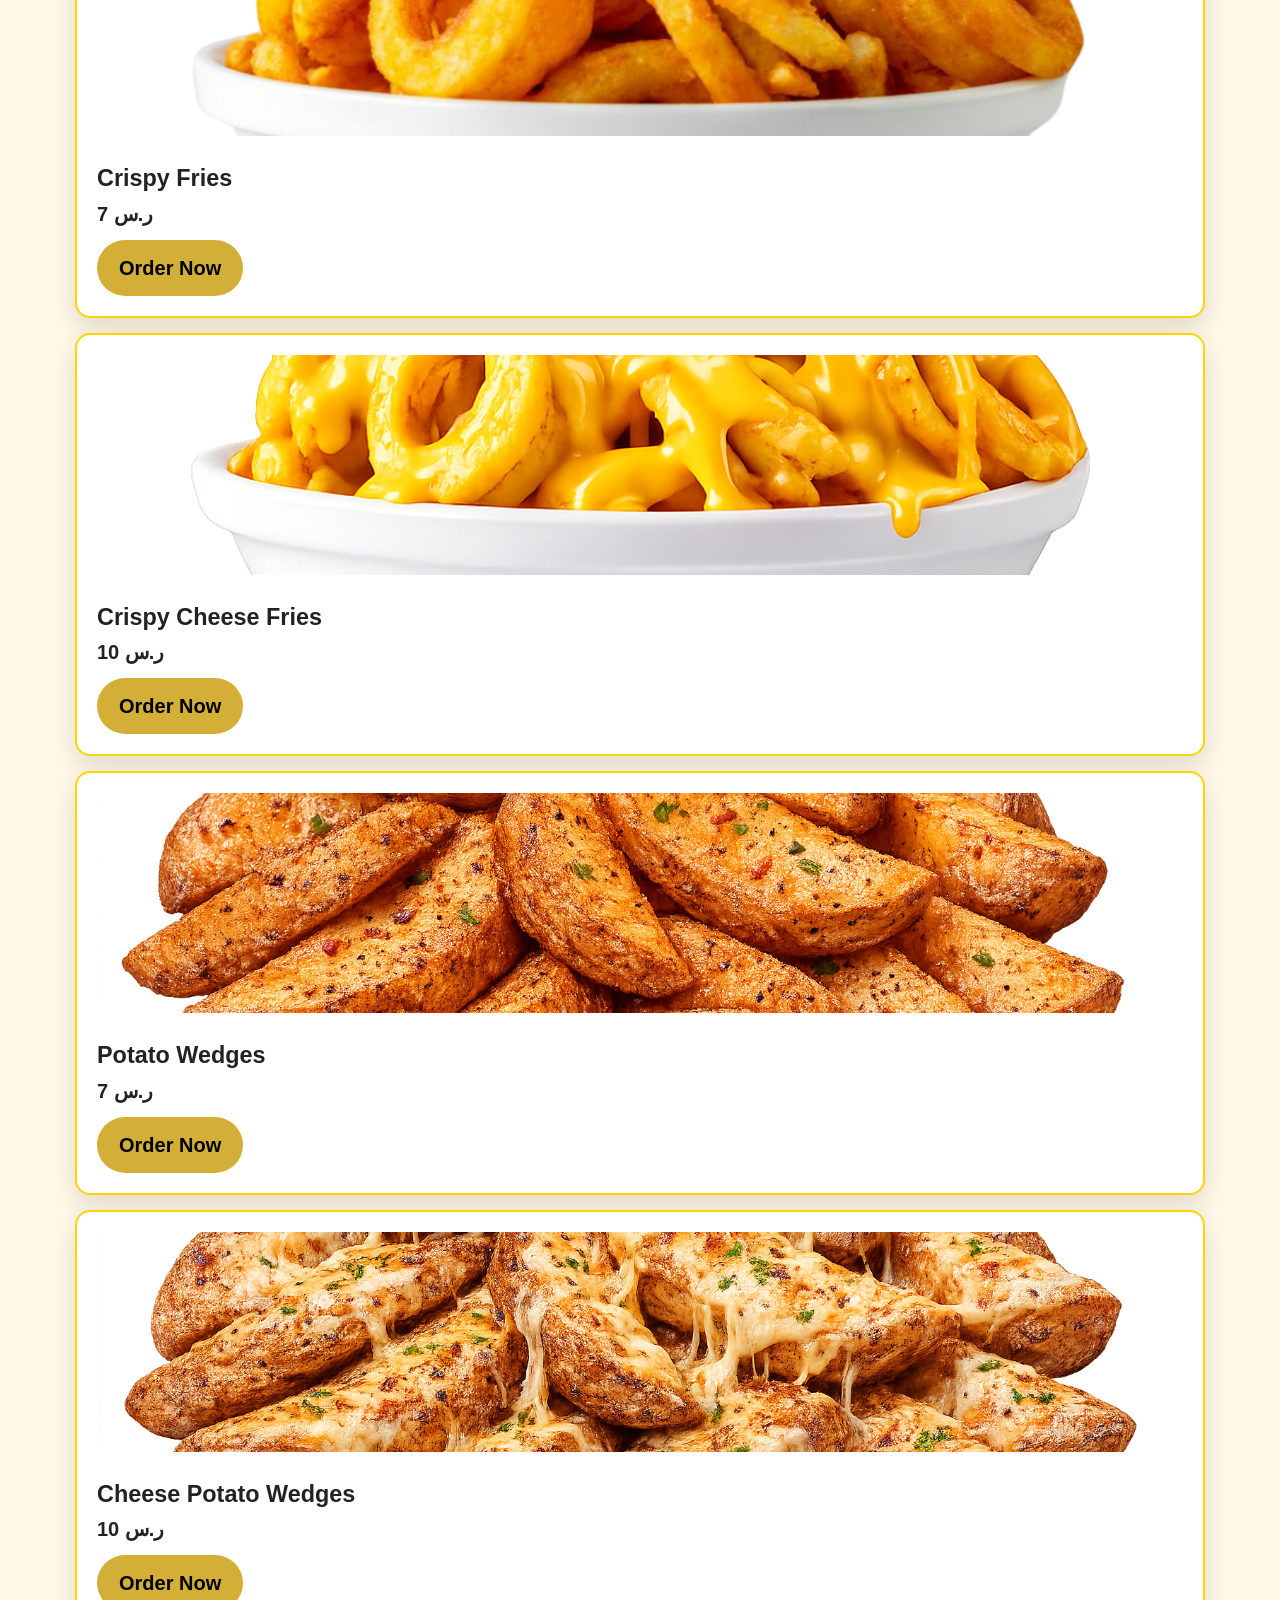
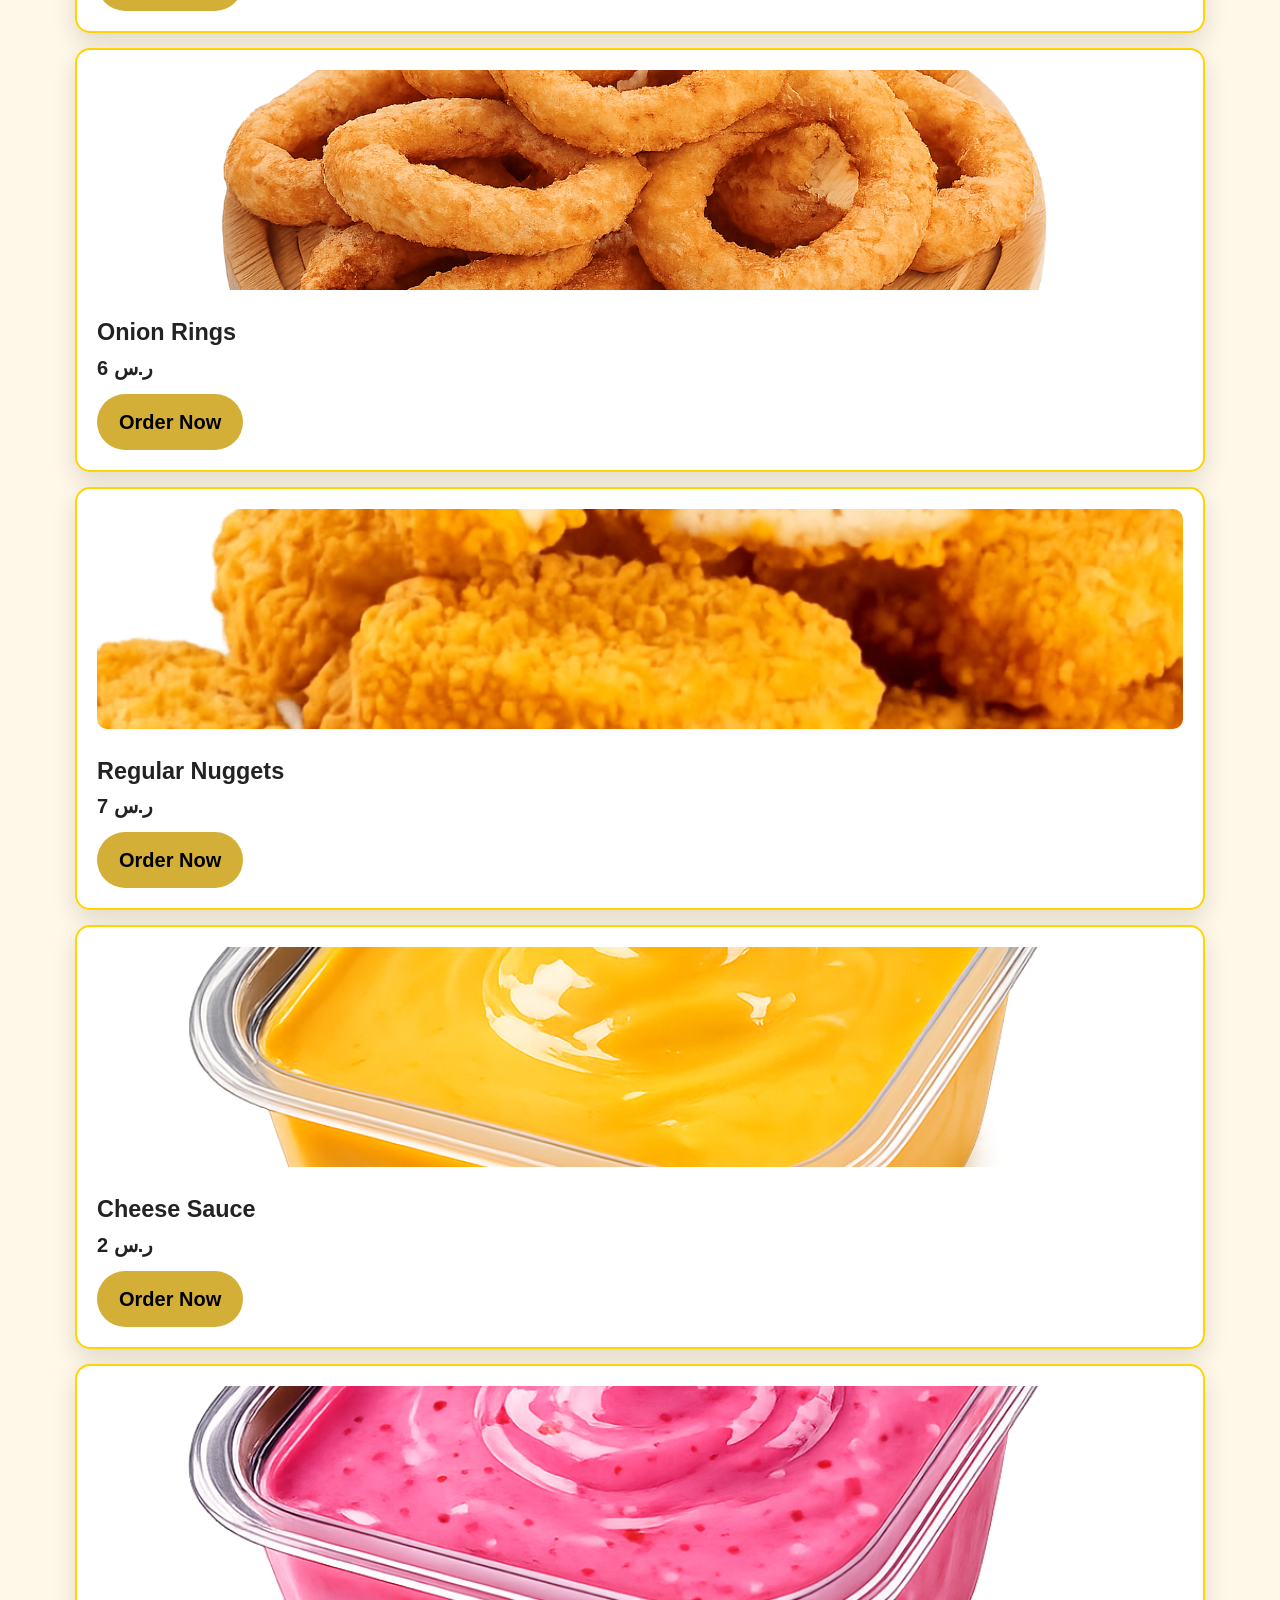
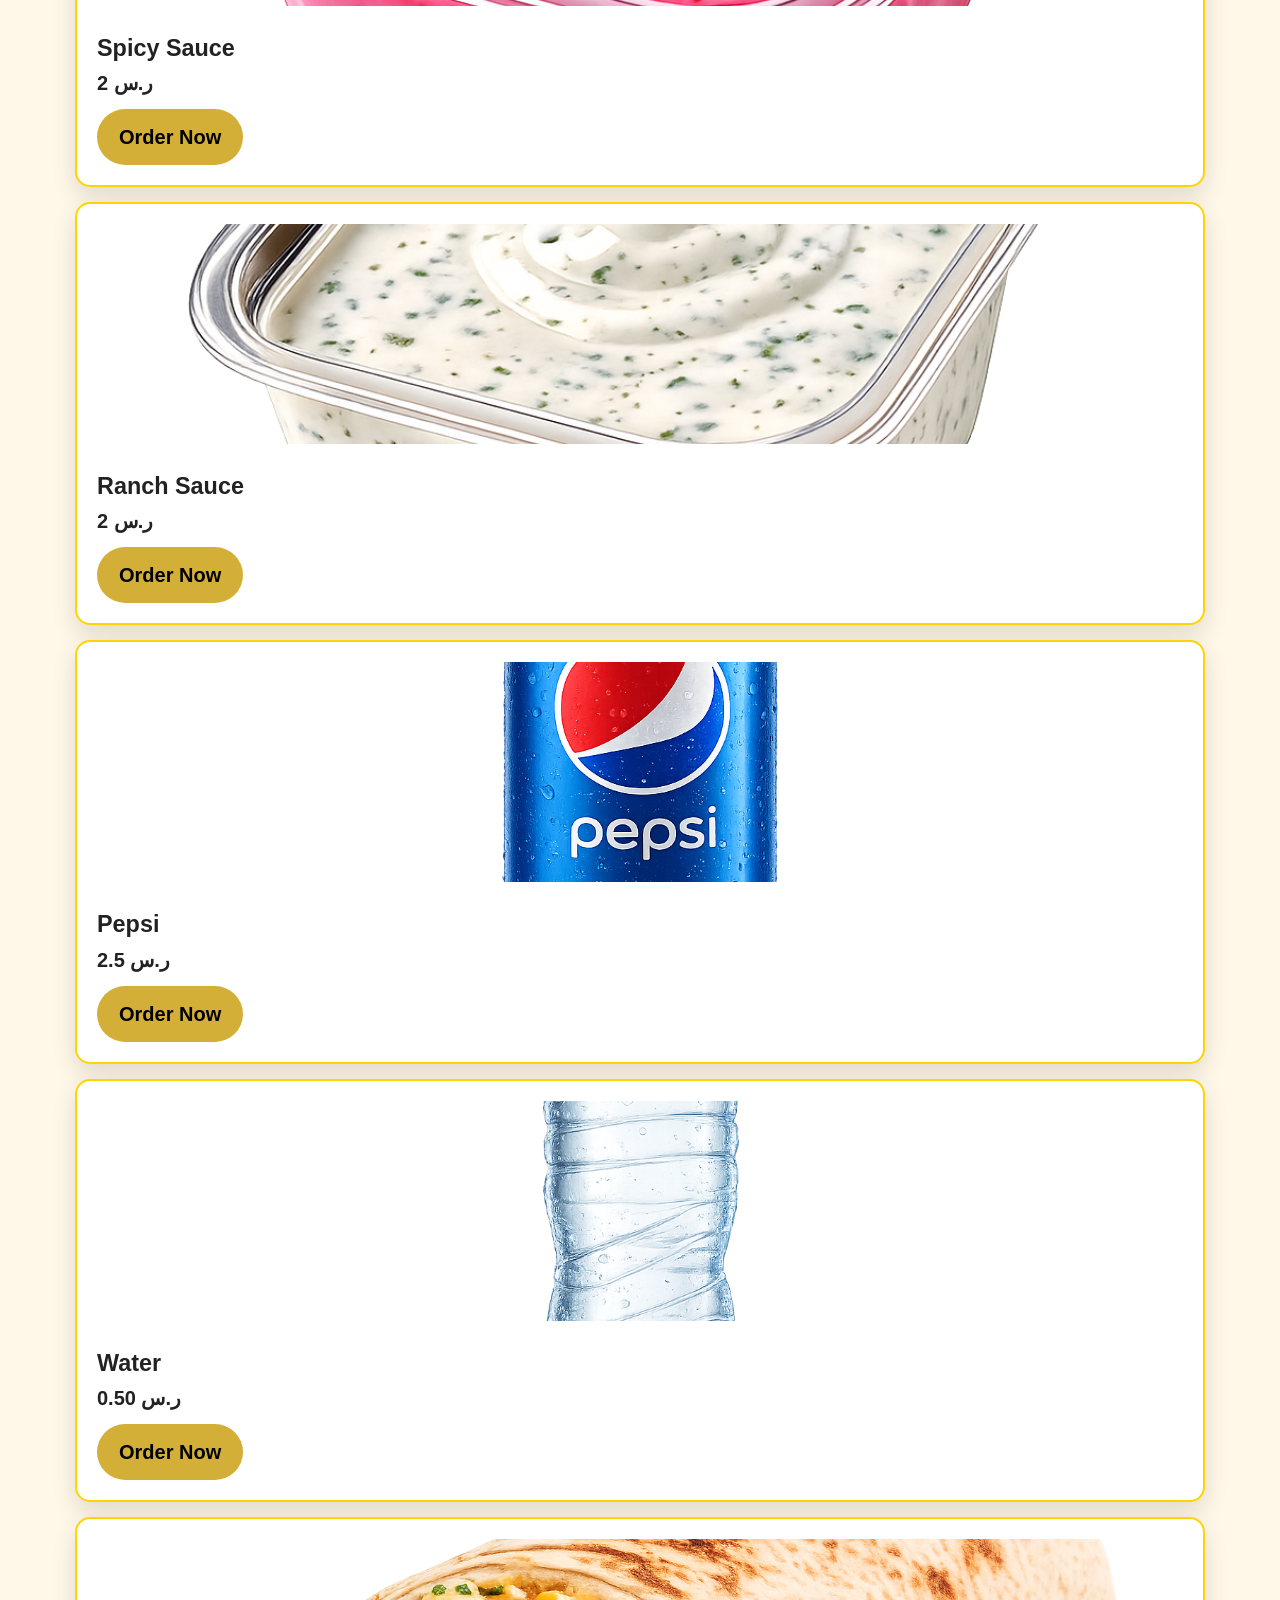
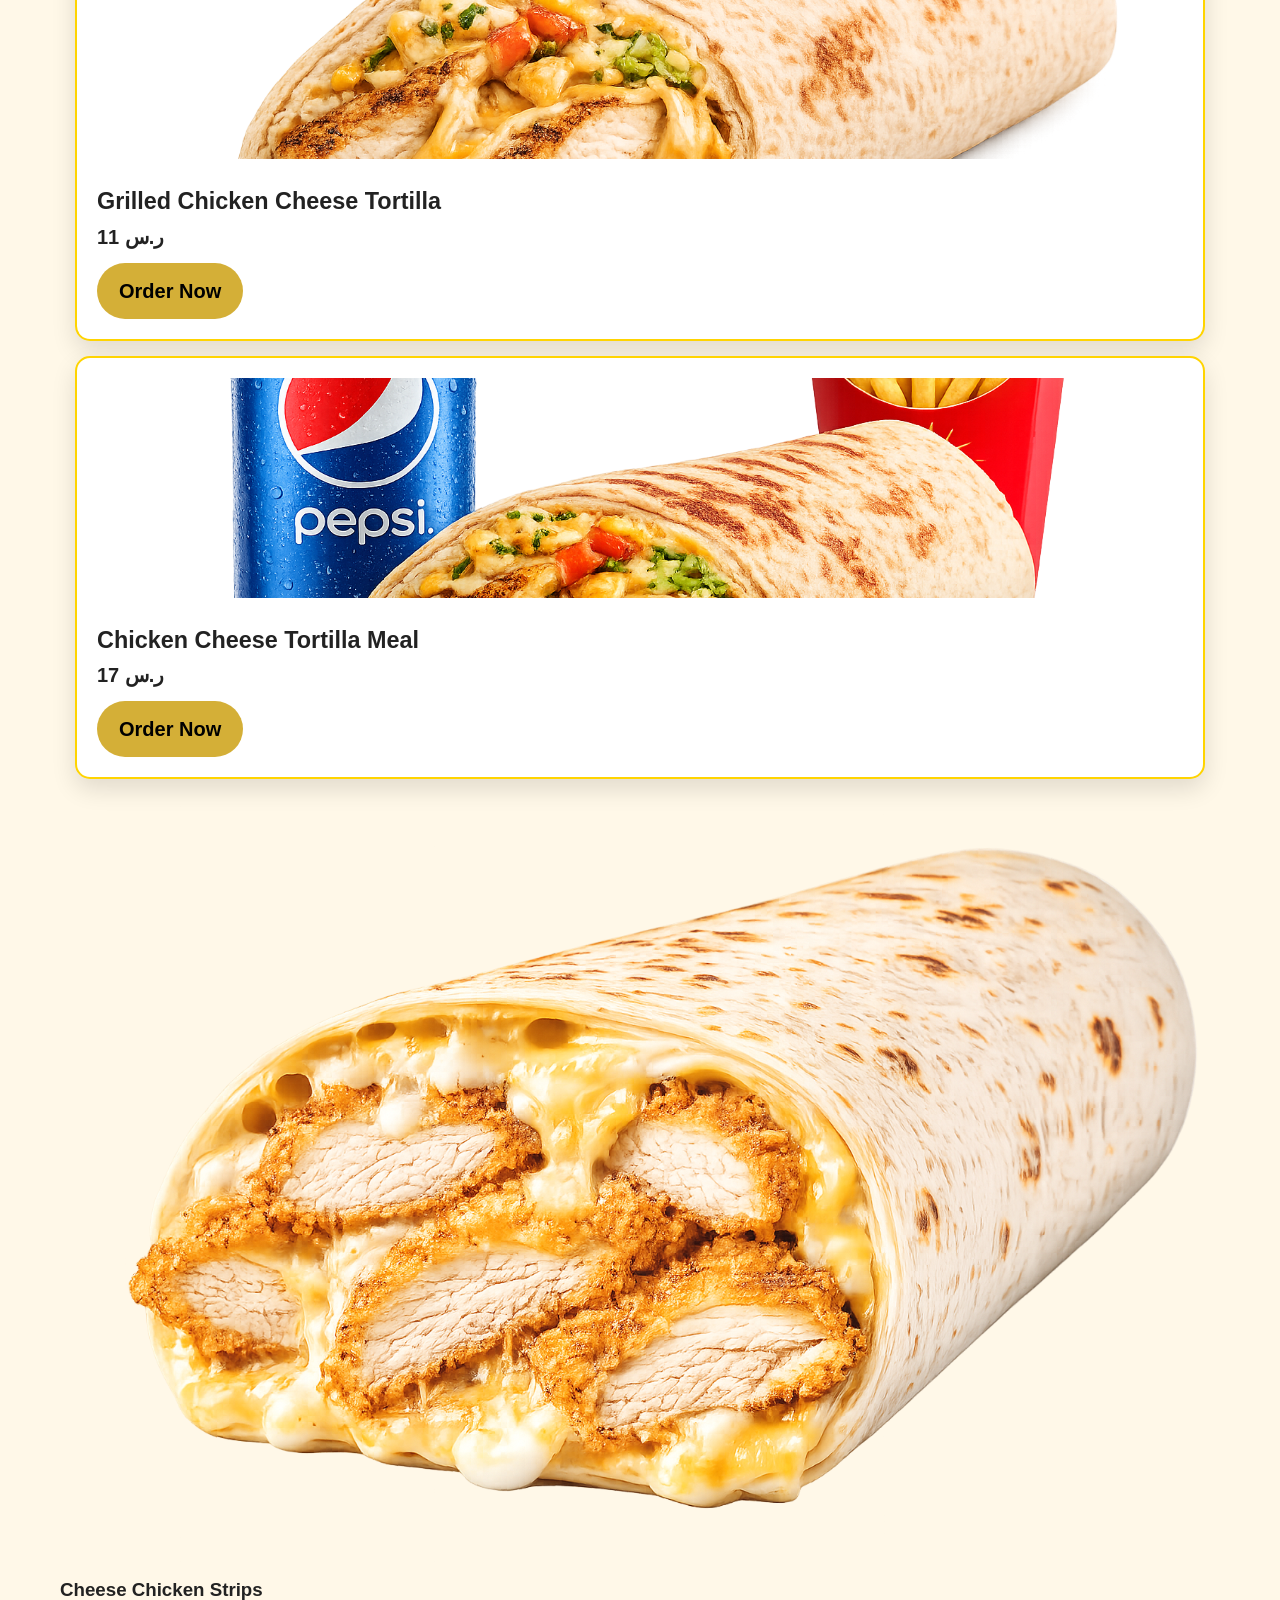
==== commit 5776bbe0: "Update index.html" ====
--- a/index.html
+++ b/index.html
@@ -39,8 +39,14 @@
 <div class="main-header">
 
     <div class="logo">
-        <img src="images/logo.png" alt="Burgerizzr Mashwi">
+    <img src="images/logo.png" alt="Logo">
+
+    <div class="logo-text">
+        <h2>BURGERIZZR</h2>
+        <h3>MASHWI</h3>
+        <p>مشوي على الفحم</p>
     </div>
+</div>
 
     <nav class="navbar">
 
--- a/style.css
+++ b/style.css
@@ -238,17 +238,7 @@
 .lang-btn.active{
 background:#25D366;
 }
-.logo{
-    width:100%;
-    display:flex;
-    justify-content:center;
-    align-items:center;
-    margin:10px 0;
-}
-
-.logo img{
-    width:260px;
-    height:auto;
+
 }
 img {
     max-width: 100%;
@@ -296,28 +286,32 @@
     margin:0 auto;
     display:flex;
     justify-content:space-between;
-    align-items:center;
-    padding:18px 25px;
+    align-items:flex-start;
+    padding:100px 25px;
+    position: relative;
 }
 
 .logo img{
-    width:260px;
+    width:180px;
     height:auto;
 }
+.navbar{
+    display:flex;
+    flex-wrap:nowrap;
+    justify-content:center;
+    align-items:flex-start;
+    gap:12px;
+}   
 .navbar{
     display:flex;
     flex-wrap:nowrap;
     justify-content:center;
     align-items:center;
     gap:12px;
-}
-.navbar a{
-    color:#fff;
-    text-decoration:none;
-    font-size:15px;
-    font-weight:600;
-    white-space:nowrap;
-    padding:8px 10px;
+    margin-top:_0px;
+    margin-left:150px;
+    position:relative;
+top:-100px;
 }
 
 .navbar a:hover{
@@ -329,10 +323,13 @@
     align-items:center;
     gap:15px;
 }
-
 .language-switch{
     display:flex;
     gap:8px;
+    position:relative;
+    top:1px;
+    left:40px;
+}
 }
 
 .lang-btn{
@@ -361,3 +358,50 @@
 .order-btn:hover{
     background:#f4c542;
 }
+.header-burger{
+    display:flex;
+    align-items:center;
+}
+.main-header{
+    position:relative;
+}
+
+.header-burger{
+    position:absolute;
+    right:5px;
+    bottom:0;
+}
+
+.header-burger img{
+    width:350px;
+    height:auto;
+}
+.logo{
+    position:absolute;
+    top:0px;
+    left:5px;
+}
+
+.logo img{
+    width:70px;
+    height:auto;
+}
+html, body{
+    width:100%;
+    overflow-x:hidden;
+}
+
+*{
+    max-width:100%;
+}
+
+.main-header{
+    width:100%;
+    overflow:hidden;
+}
+
+.header-burger img{
+    max-width:220px;
+    width:100%;
+    height:auto;
+}
